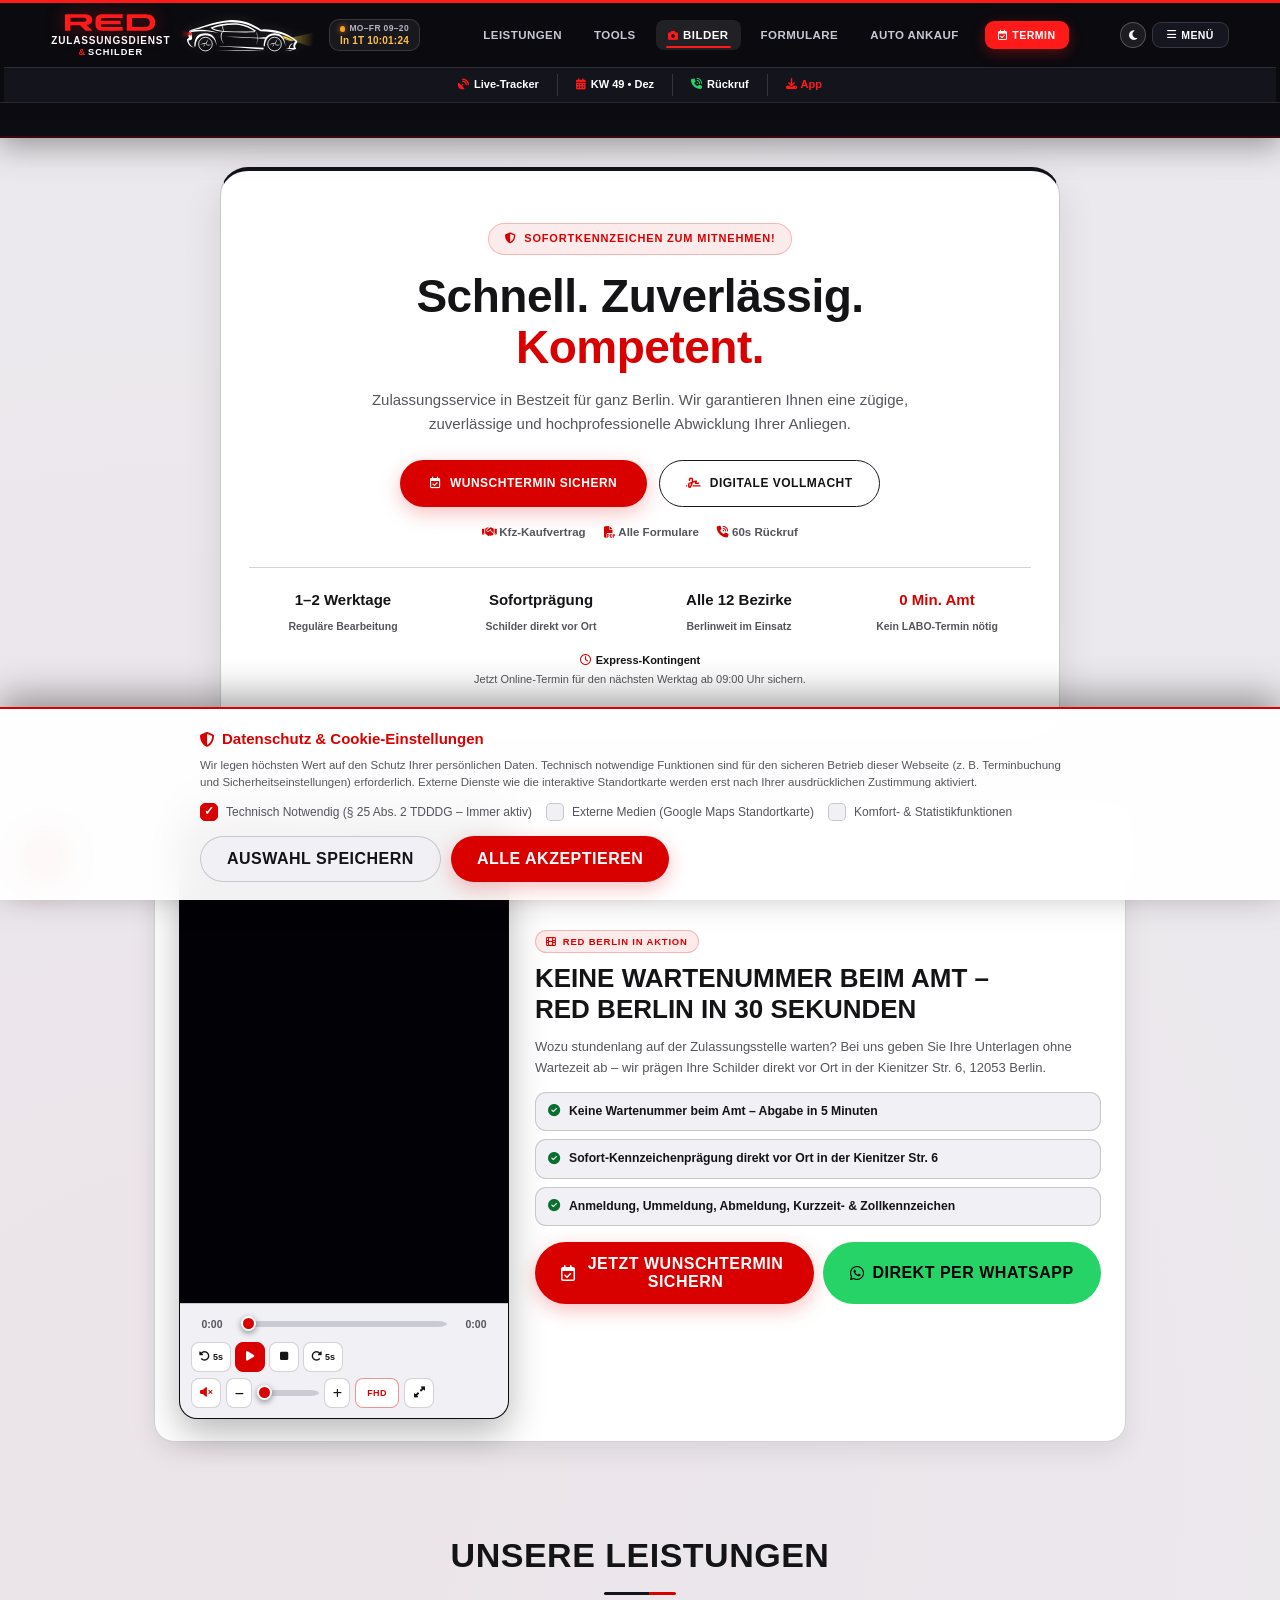
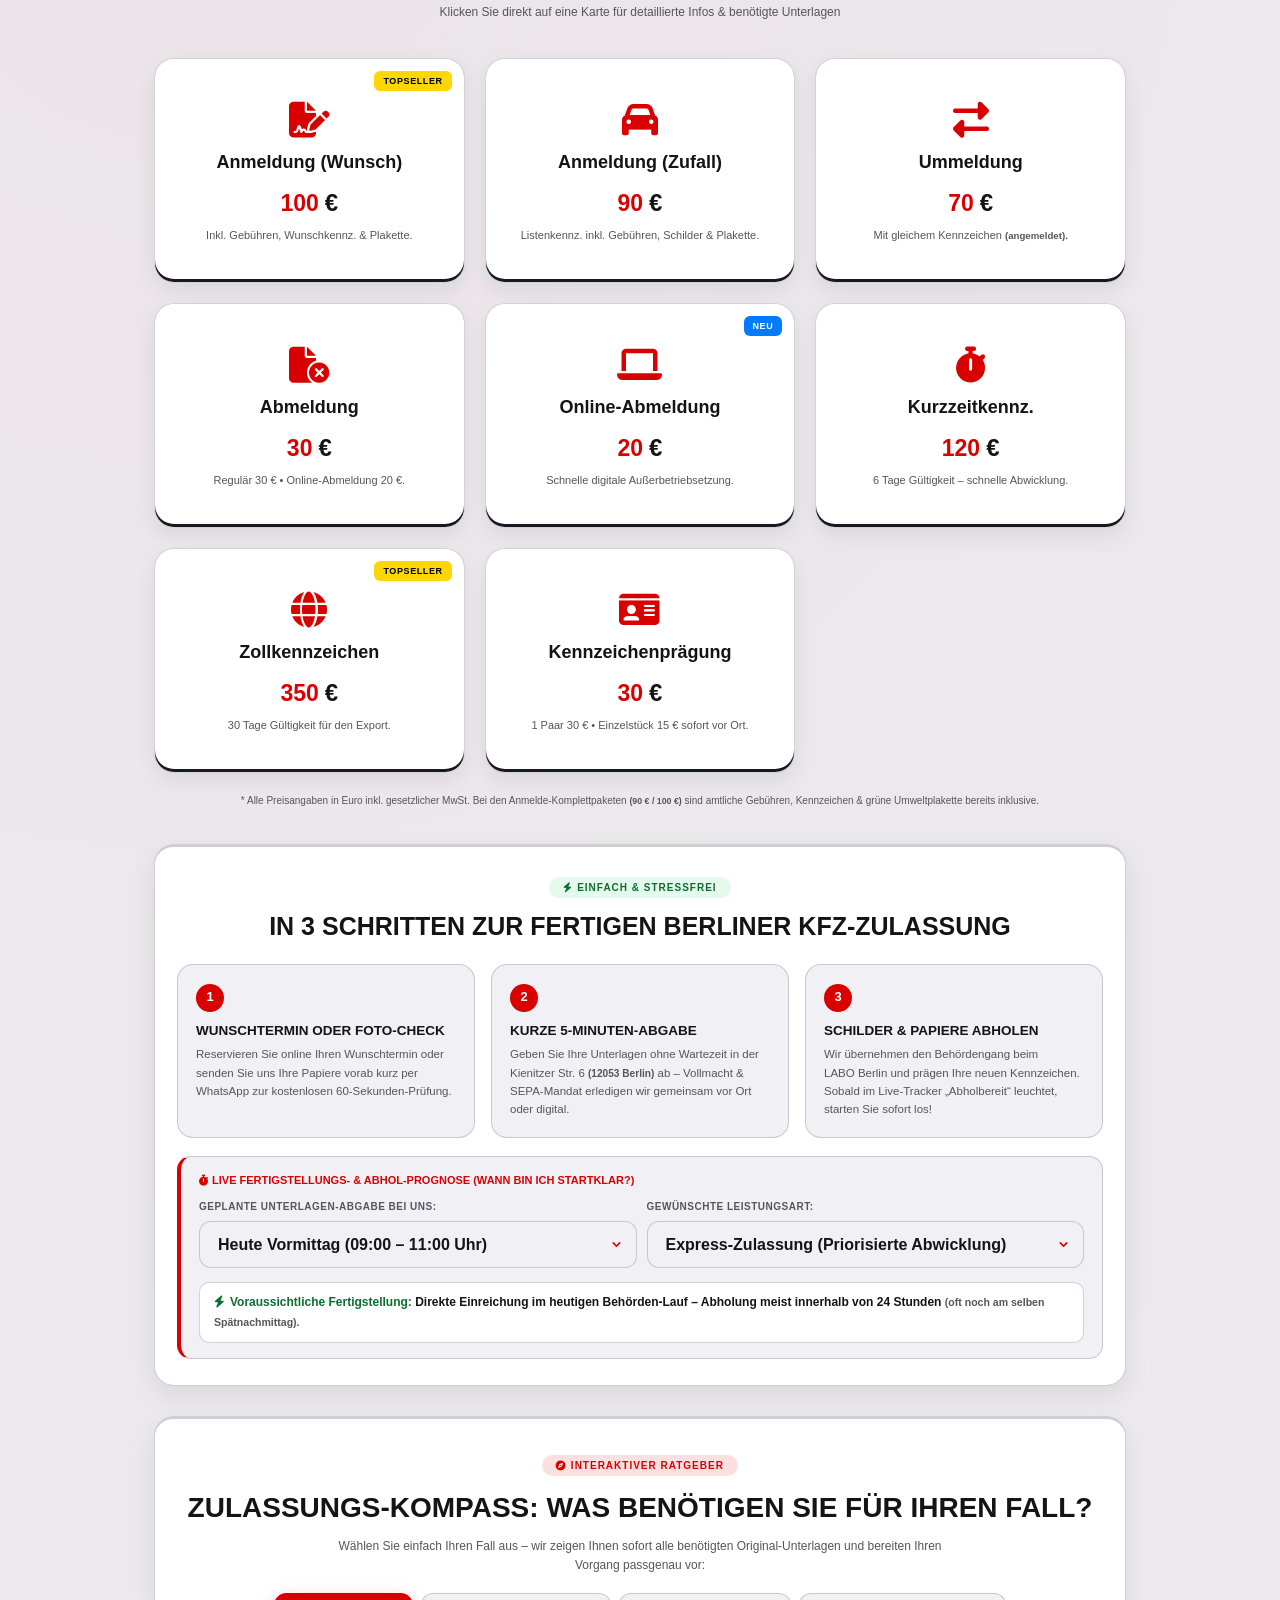
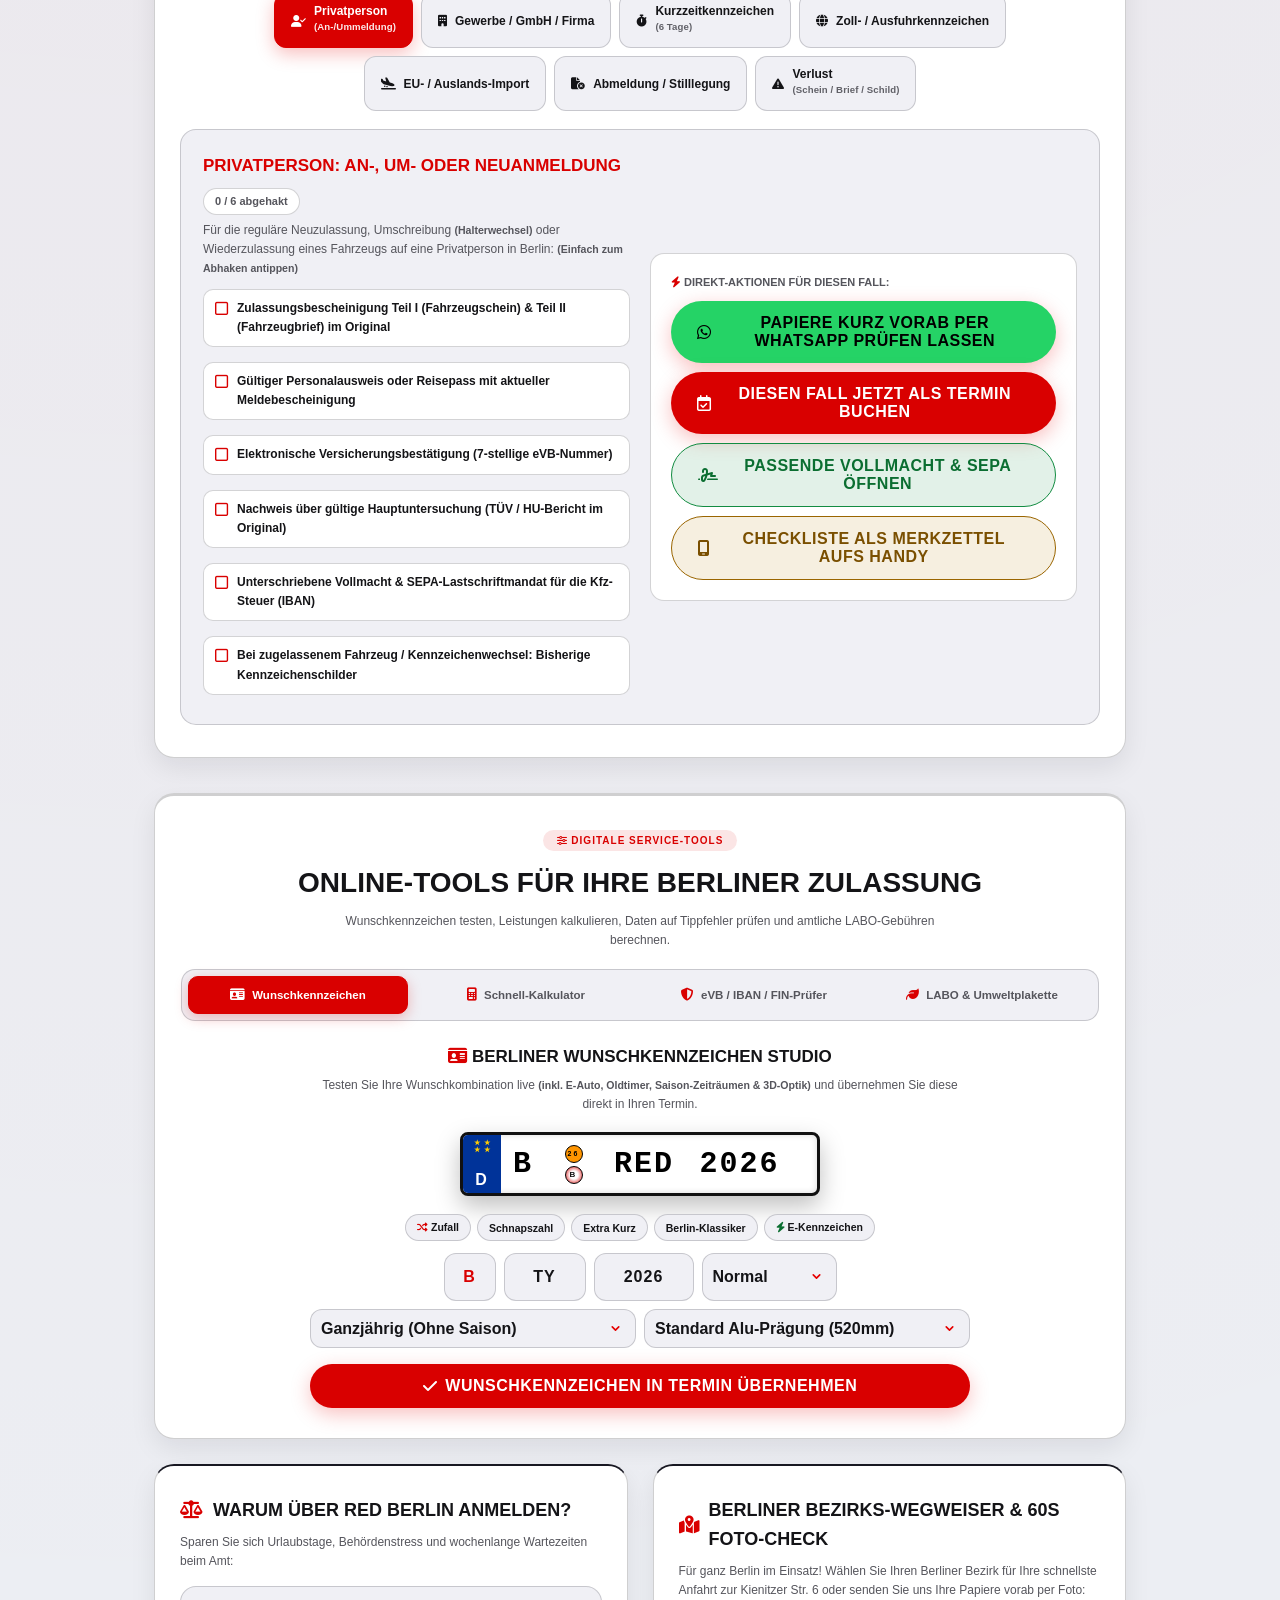
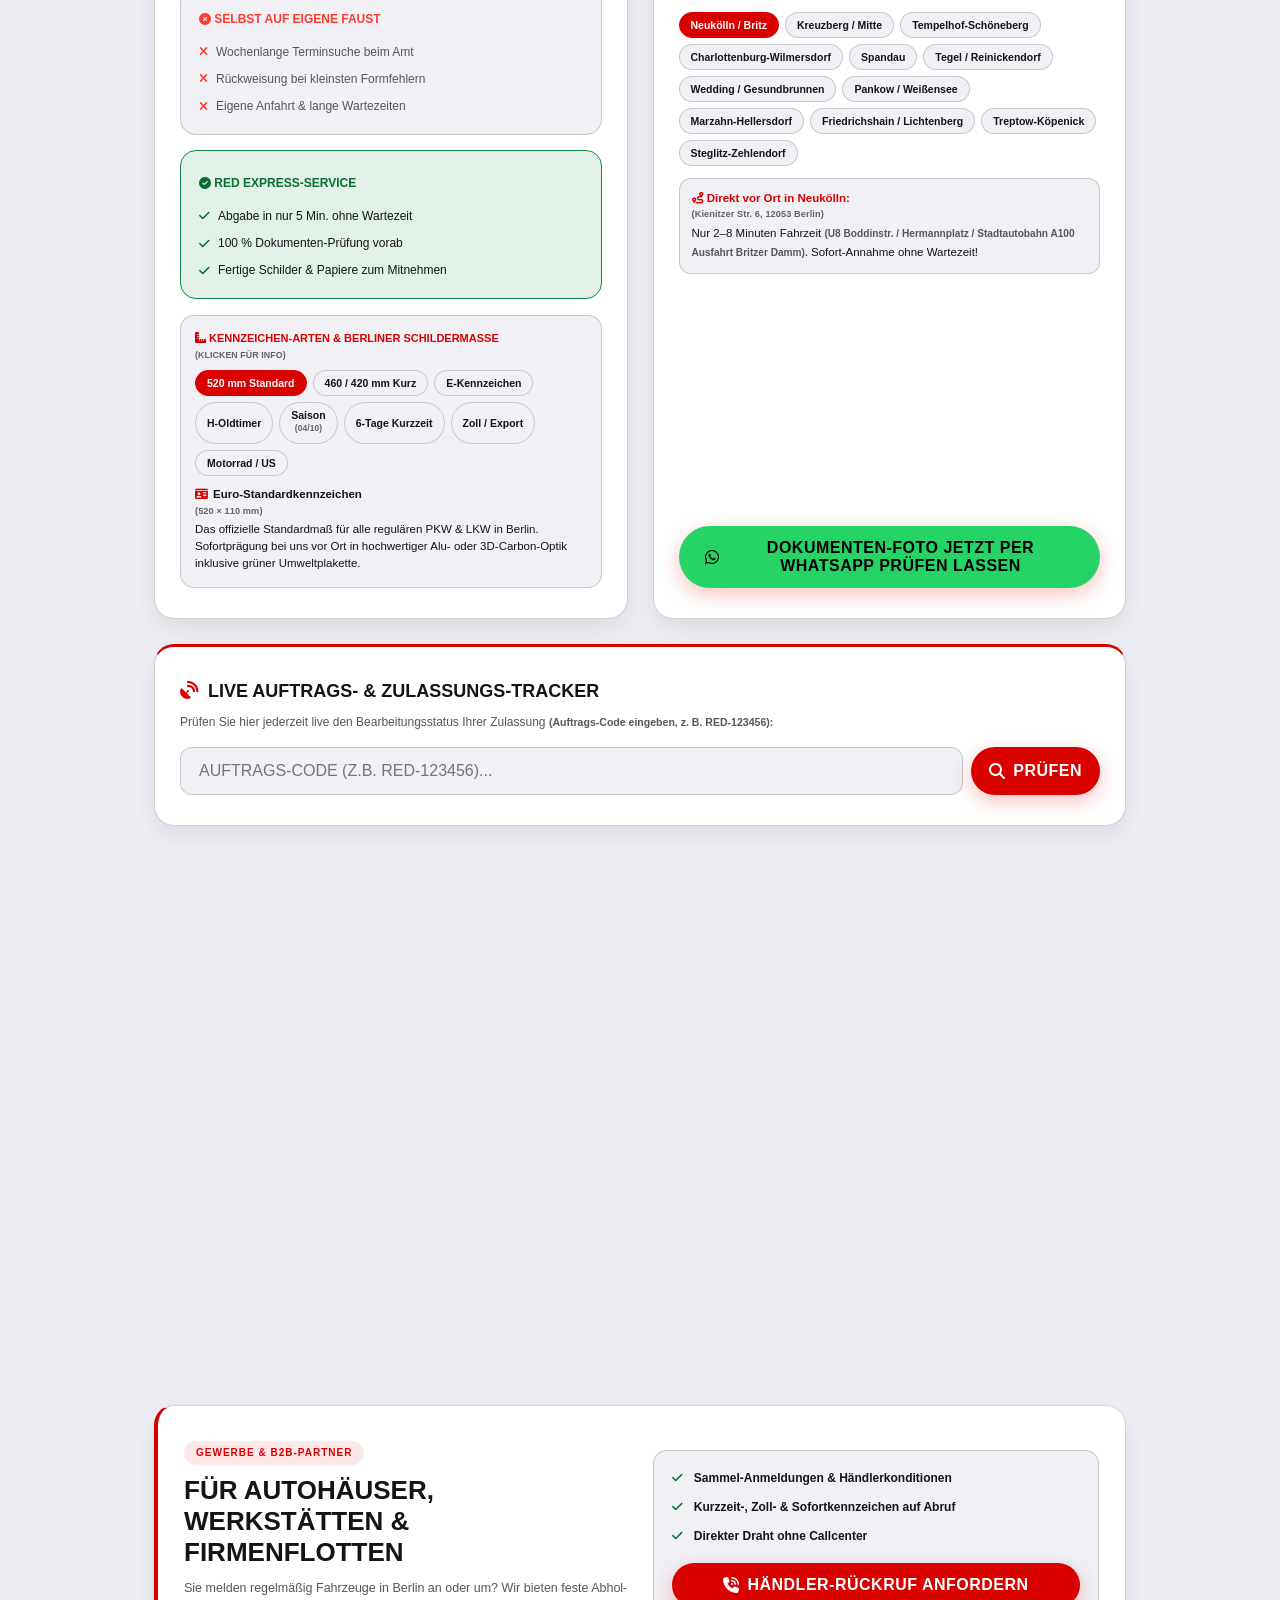
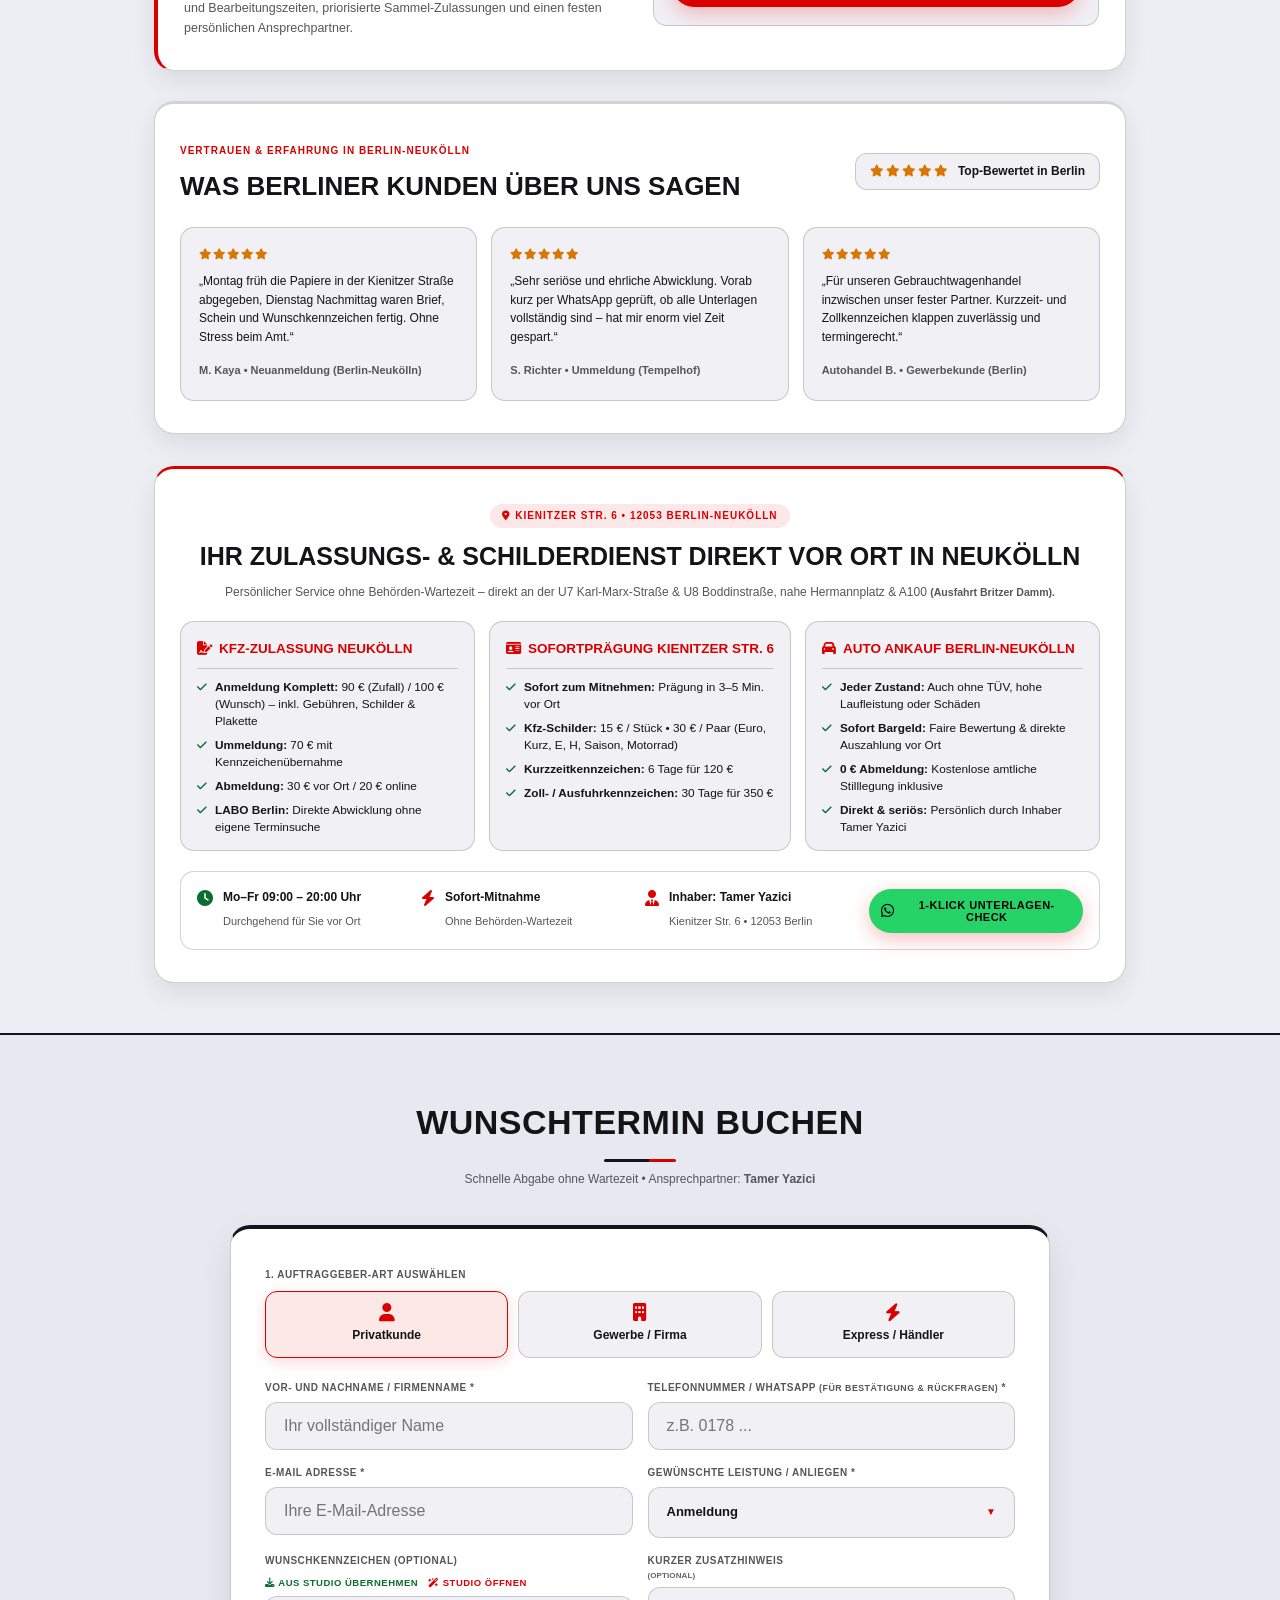
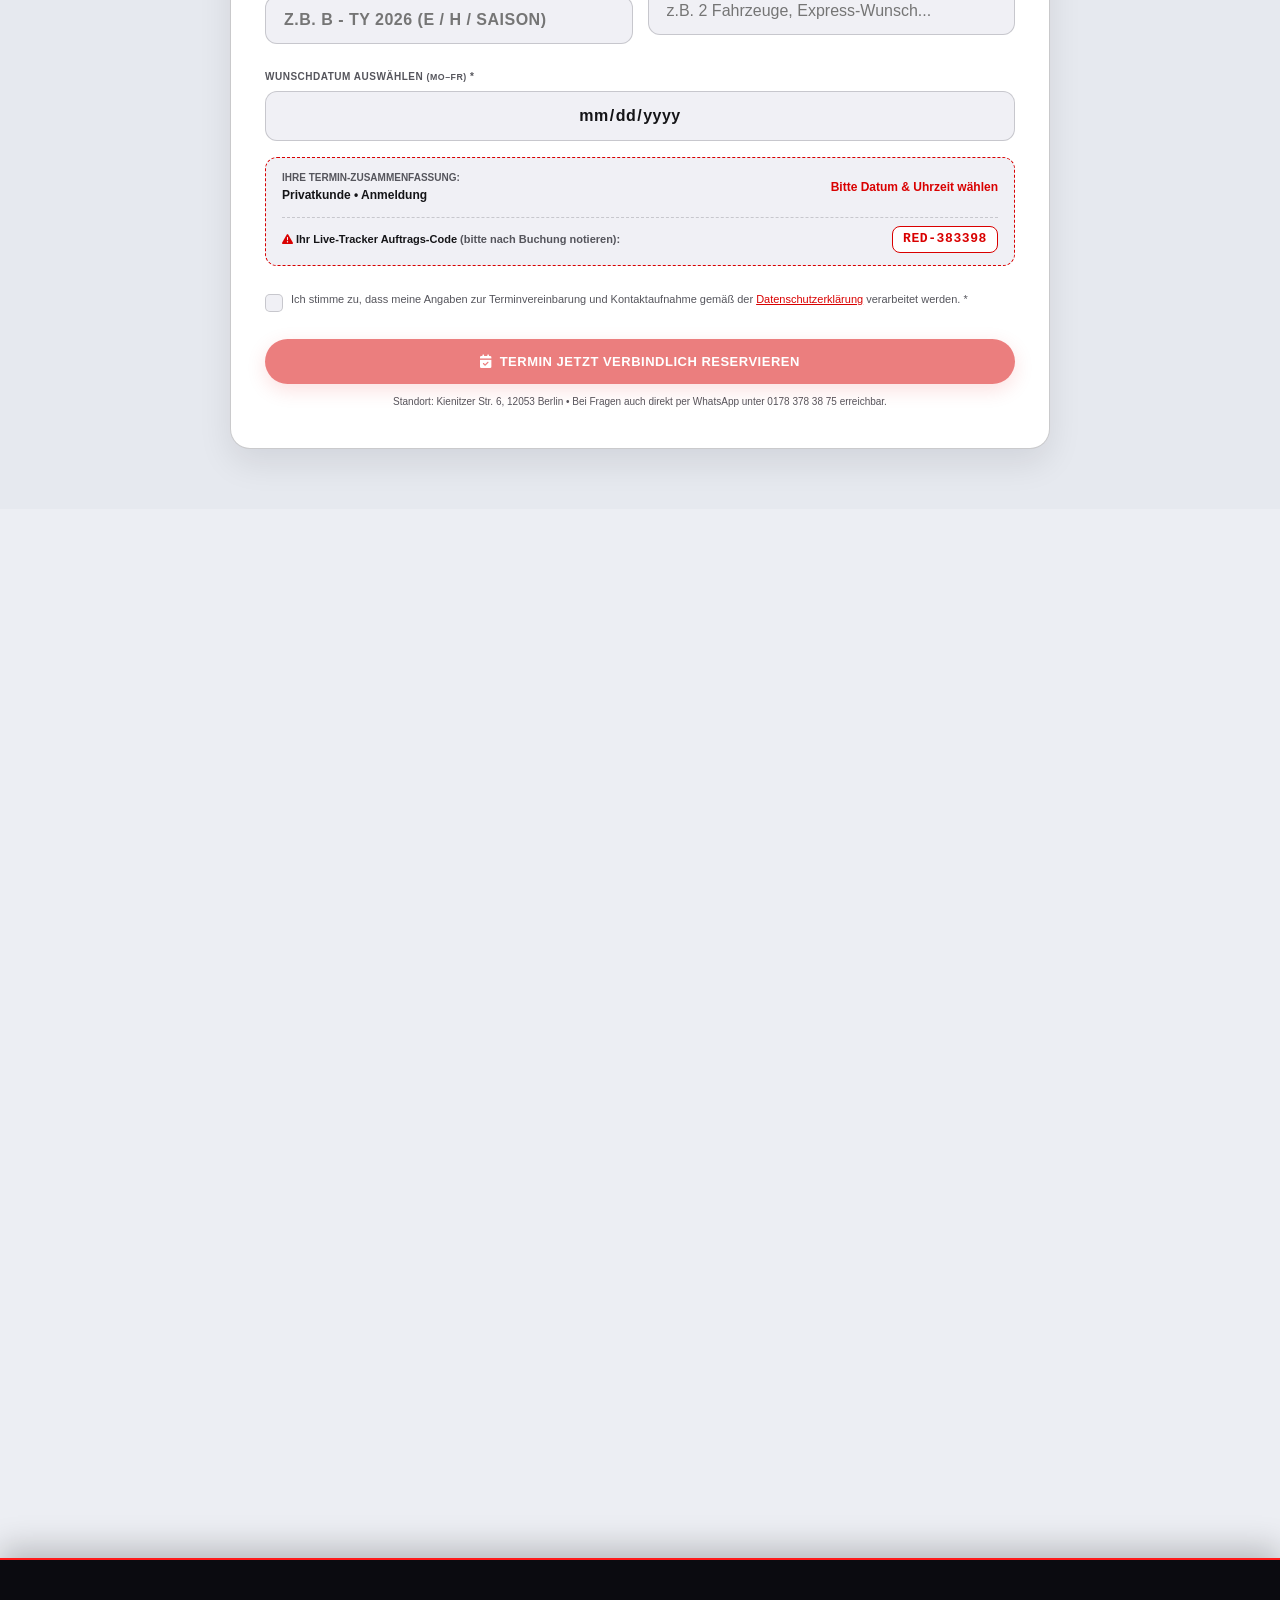
==== index.html @ 5a2d0ee8 "Add files via upload" ====
<!DOCTYPE html>
<html lang="de">
<head>
    <meta charset="UTF-8">
    <meta name="viewport" content="width=device-width, initial-scale=1.0, maximum-scale=5.0, viewport-fit=cover">
    <meta name="format-detection" content="telephone=no">
    <meta name="referrer" content="no-referrer">
    
    <!-- PROGRESSIVE WEB APP (PWA) FÜR IPHONE (iOS) & SAMSUNG / ANDROID -->
    <meta name="apple-mobile-web-app-capable" content="yes">
    <meta name="mobile-web-app-capable" content="yes">
    <meta name="apple-mobile-web-app-status-bar-style" content="black-translucent">
    <meta name="apple-mobile-web-app-title" content="RED Zulassung">
    <meta name="application-name" content="RED Zulassung">
    <meta name="theme-color" content="#0b0b10" id="metaThemeColor">
    <meta name="description" content="RED Zulassungsdienst Berlin – Kfz-Zulassung in Bestzeit, Sofortkennzeichen zum Mitnehmen, Kurzzeitkennzeichen, Zollkennzeichen & Auto Ankauf.">
    <meta name="robots" content="index, follow, max-image-preview:large">
    <meta name="author" content="RED Zulassungsdienst Berlin – Tamer Yazici">
    <meta property="og:type" content="website">
    <meta property="og:site_name" content="RED Zulassungsdienst Berlin">
    <meta property="og:locale" content="de_DE">
    <meta property="og:title" content="RED Zulassungsdienst Berlin | Schnell. Zuverlässig. Kompetent.">
    <meta property="og:description" content="Kfz-Zulassung in Berlin ohne Wartezeit beim Amt: Anmeldung, Ummeldung, Abmeldung, Sofortkennzeichen, Kurzzeit- & Zollkennzeichen in der Kienitzer Str. 6.">
    <meta property="og:url" content="https://www.red-zulassungsdienst.de/">
    <meta property="og:image" content="https://www.red-zulassungsdienst.de/share-card.jpg">
    <meta property="og:image:secure_url" content="https://www.red-zulassungsdienst.de/share-card.jpg">
    <meta property="og:image:type" content="image/jpeg">
    <meta property="og:image:width" content="1200">
    <meta property="og:image:height" content="630">
    <meta name="twitter:card" content="summary_large_image">
    <meta name="twitter:image" content="https://www.red-zulassungsdienst.de/share-card.jpg">
    <meta name="twitter:title" content="RED Zulassungsdienst Berlin | Schnell. Zuverlässig. Kompetent.">
    <meta name="twitter:description" content="Kfz-Zulassung in Berlin ohne Wartezeit beim Amt. Sofortkennzeichen zum Mitnehmen in der Kienitzer Str. 6.">
    <meta name="geo.region" content="DE-BE">
    <meta name="geo.placename" content="Berlin">
    <meta name="geo.position" content="52.4789;13.4285">
    <link rel="canonical" href="https://www.red-zulassungsdienst.de/">
    <script type="application/ld+json">
    {
      "@context": "https://schema.org",
      "@type": "LocalBusiness",
      "@id": "https://www.red-zulassungsdienst.de/#localbusiness",
      "name": "RED Zulassungsdienst Berlin",
      "url": "https://www.red-zulassungsdienst.de/",
      "image": "https://www.red-zulassungsdienst.de/share-card.jpg",
      "logo": "https://www.red-zulassungsdienst.de/icon-512.png",
      "founder": {
        "@type": "Person",
        "name": "Tamer Yazici"
      },
      "description": "Kfz-Zulassungsdienst in Berlin-Neukölln für Anmeldung, Ummeldung, Abmeldung, Kurzzeitkennzeichen, Zollkennzeichen, Sofortprägung und Auto Ankauf.",
      "telephone": "+49 178 3783875",
      "email": "Redzulassungsdienst@gmail.com",
      "priceRange": "€€",
      "paymentAccepted": "Cash",
      "currenciesAccepted": "EUR",
      "address": {
        "@type": "PostalAddress",
        "streetAddress": "Kienitzer Str. 6",
        "addressLocality": "Berlin",
        "postalCode": "12053",
        "addressCountry": "DE"
      },
      "geo": {
        "@type": "GeoCoordinates",
        "latitude": 52.4789,
        "longitude": 13.4285
      },
      "openingHoursSpecification": {
        "@type": "OpeningHoursSpecification",
        "dayOfWeek": ["Monday", "Tuesday", "Wednesday", "Thursday", "Friday"],
        "opens": "09:00",
        "closes": "20:00"
      },
      "areaServed": {
        "@type": "City",
        "name": "Berlin"
      },
      "hasOfferCatalog": {
        "@type": "OfferCatalog",
        "name": "Kfz-Zulassungsservice Berlin",
        "itemListElement": [
          { "@type": "Offer", "itemOffered": { "@type": "Service", "name": "Kfz-Anmeldung & Neuzulassung Berlin" } },
          { "@type": "Offer", "itemOffered": { "@type": "Service", "name": "Kfz-Ummeldung & Halterwechsel Berlin" } },
          { "@type": "Offer", "itemOffered": { "@type": "Service", "name": "Kfz-Abmeldung & Außerbetriebsetzung" } },
          { "@type": "Offer", "itemOffered": { "@type": "Service", "name": "6-Tage Kurzzeitkennzeichen" } },
          { "@type": "Offer", "itemOffered": { "@type": "Service", "name": "Zoll- & Ausfuhrkennzeichen" } },
          { "@type": "Offer", "itemOffered": { "@type": "Service", "name": "Sofortkennzeichen & Wunschkennzeichen-Prägung" } },
          { "@type": "Offer", "itemOffered": { "@type": "Service", "name": "Auto Ankauf Berlin" } }
        ]
      },
      "hasMap": "https://www.google.com/maps/search/?api=1&query=Kienitzer+Str.+6,+12053+Berlin",
      "sameAs": [
        "https://instagram.com/red_zulassungsdienst"
      ]
    }
    </script>
    <script type="application/ld+json">
    {
      "@context": "https://schema.org",
      "@type": "FAQPage",
      "mainEntity": [
        { "@type": "Question", "name": "Wie schnell bekomme ich meine Zulassung in Berlin?", "acceptedAnswer": { "@type": "Answer", "text": "In der Regel dauert die reguläre Anmeldung beim LABO Berlin 1–2 Werktage. Mit unserem Express-Service sowie bei Kurzzeit- und Sofortkennzeichen oft noch am selben Tag." } },
        { "@type": "Question", "name": "Prägt RED Zulassungsdienst die Kennzeichenschilder direkt vor Ort?", "acceptedAnswer": { "@type": "Answer", "text": "Ja, in unserem Büro in der Kienitzer Str. 6 (12053 Berlin) prägen wir Euro-, E-, Saison-, Kurzzeit- oder Zollkennzeichen sofort zum Mitnehmen." } },
        { "@type": "Question", "name": "Muss ich die Formulare vorher zu Hause ausdrucken?", "acceptedAnswer": { "@type": "Answer", "text": "Nein. Sie können unsere digitale Vollmacht direkt online ausfüllen oder alle Vordrucke bei der Abgabe in unserem Büro unterschreiben." } },
        { "@type": "Question", "name": "Brauche ich selbst einen Termin bei der Zulassungsstelle (LABO)?", "acceptedAnswer": { "@type": "Answer", "text": "Nein. Als eingetragener Berliner Zulassungsdienst verfügen wir über direkte Behördenkontingente und erledigen den Behördengang komplett für Sie." } },
        { "@type": "Question", "name": "Kann auch eine andere Person meine Papiere abgeben?", "acceptedAnswer": { "@type": "Answer", "text": "Ja, jederzeit. Wichtig ist, dass Vollmacht und SEPA-Lastschriftmandat vom zukünftigen Fahrzeughalter unterschrieben sind und der Original-Ausweis vorliegt." } },
        { "@type": "Question", "name": "Was passiert, wenn mein TÜV abgelaufen ist oder Papiere fehlen?", "acceptedAnswer": { "@type": "Answer", "text": "Für Fahrten zum TÜV erstellen wir ein Kurzzeitkennzeichen. Bei verlorenen Papieren helfen wir sofort mit der amtlichen Verlusterklärung und Ersatzbeantragung." } }
      ]
    }
    </script>
    
    <link rel="icon" type="image/svg+xml" href="data:image/svg+xml,%3Csvg xmlns='http://www.w3.org/2000/svg' viewBox='0 0 512 512'%3E%3Crect width='512' height='512' rx='110' fill='%230e0e12'/%3E%3Crect x='16' y='16' width='480' height='480' rx='96' fill='none' stroke='%23e60000' stroke-width='12'/%3E%3Ctext x='256' y='230' font-family='Arial,sans-serif' font-size='135' font-weight='900' fill='%23e60000' text-anchor='middle'%3ERED%3C/text%3E%3Ctext x='256' y='325' font-family='Arial,sans-serif' font-size='54' font-weight='800' fill='%23ffffff' text-anchor='middle' letter-spacing='4'%3EBERLIN%3C/text%3E%3Cpath d='M395 390 C375 375 330 355 295 345 C255 332 210 325 160 325 C115 325 90 332 75 340 C55 352 40 368 25 388 C18 396 14 405 18 412 C22 417 30 422 42 425 L385 425 C398 422 404 410 395 390 Z' fill='%23e60000' transform='translate(48, 10)'/%3E%3C/svg%3E">
    <link rel="icon" type="image/png" sizes="192x192" href="./icon-192.png">
    <link rel="apple-touch-icon" sizes="180x180" href="./icon-180.png">
    <link rel="manifest" href="./manifest.json" id="pwaManifestLink">
    
    <title>RED Zulassungsdienst Berlin | Schnell. Zuverlässig. Kompetent.</title>
    
    <link rel="preconnect" href="https://cdnjs.cloudflare.com" crossorigin>
    <link rel="preconnect" href="https://cdn.jsdelivr.net" crossorigin>
    <link rel="preconnect" href="https://www.gstatic.com" crossorigin>
    <link rel="preconnect" href="https://firestore.googleapis.com" crossorigin>
    <link rel="stylesheet" href="https://cdnjs.cloudflare.com/ajax/libs/font-awesome/6.4.0/css/all.min.css" referrerpolicy="no-referrer">
    <link rel="stylesheet" href="https://cdn.jsdelivr.net/npm/flatpickr/dist/flatpickr.min.css" media="print" onload="this.media='all'" referrerpolicy="no-referrer">
    <noscript><link rel="stylesheet" href="https://cdn.jsdelivr.net/npm/flatpickr/dist/flatpickr.min.css" referrerpolicy="no-referrer"></noscript>
    
   <link rel="stylesheet" href="./styles.css?v=24">
</head>

<body data-theme="light">

    <div id="toast-container"></div>

    <!-- THEME-ADAPTIVES MOBILE AUSWAHL-SHEET (FÜR ALLE THEMES: HELL, DUNKEL & FARBTHEMES) -->
    <div class="mobile-select-overlay" id="mobileSelectOverlay" onclick="if(event.target===this) window.closeMobileSelectSheet()">
        <div class="mobile-select-sheet" role="dialog" aria-modal="true">
            <div class="mobile-select-header">
                <div class="mobile-select-title" id="mobileSelectTitle">Auswahl treffen</div>
                <button type="button" class="mobile-select-close" onclick="window.closeMobileSelectSheet()" aria-label="Schließen"><i class="fa-solid fa-xmark"></i></button>
            </div>
            <div class="mobile-select-list" id="mobileSelectList"></div>
        </div>
    </div>
    
    <!-- MOBILER BLUR-HINTERGRUND BEI GEÖFFNETER SCHNELL-SERVICE-LEISTE -->
    <div class="fab-backdrop" id="fabBackdrop" onclick="window.closeMobileQuickBar()"></div>

    <!-- SCHNELL-SERVICE-LEISTE: AM PC NEBENEINANDER, AM HANDY KOMPAKT AUFKLAPPBAR -->
    <div class="floating-quick-bar" id="floatingQuickBar">
        <button type="button" class="fab-main-toggle" id="fabMainToggle" onclick="window.toggleMobileQuickBar(event)" aria-label="Schnellzugriff öffnen" aria-expanded="false">
            <i class="fa-solid fa-headset fab-icon-open"></i>
            <i class="fa-solid fa-xmark fab-icon-close"></i>
        </button>
        <div class="fab-items-list" id="fabItemsList">
            <a href="https://wa.me/491783783875" id="fab-wa-link" target="_blank" rel="noopener noreferrer" class="fab-btn fab-wa" title="Direkt per WhatsApp schreiben" onclick="window.closeMobileQuickBar()"><i class="fa-brands fa-whatsapp"></i><span class="fab-label">WhatsApp</span></a>
            <button type="button" class="fab-btn fab-book" onclick="window.closeMobileQuickBar(); window.switchView('view-home'); document.getElementById('termin').scrollIntoView({behavior:'smooth'});" title="Schnell-Termin buchen"><i class="fa-solid fa-calendar-check"></i><span class="fab-label">Termin buchen</span></button>
            <button type="button" class="fab-btn fab-cb" onclick="window.closeMobileQuickBar(); window.openCallbackModal();" title="Kostenlosen 60s-Rückruf anfordern"><i class="fa-solid fa-phone-volume"></i><span class="fab-label">60s Rückruf</span></button>
            <button type="button" class="fab-btn fab-share" onclick="window.closeMobileQuickBar(); window.openViralShareModal();" title="Weiterempfehlen & QR-Visitenkarte"><i class="fa-solid fa-qrcode"></i><span class="fab-label">QR & Teilen</span></button>
            <button type="button" class="fab-btn fab-app" id="fabAppInstallBtn" onclick="window.closeMobileQuickBar(); window.triggerAppInstall();" title="Als Smartphone-App installieren"><i class="fa-solid fa-mobile-screen-button"></i><span class="fab-label">Als App</span></button>
        </div>
    </div>

    <!-- FREIER VOLLBILD-PINNWAND-CONTAINER (DAMIT SICH KENNZEICHEN PER MAUS & FINGER ÜBERALLHIN ZIEHEN LASSEN) -->
    <div id="pinned-container" class="admin-only-block"></div>

    <!-- PROFESSIONELLE SHOWROOM-EINGANGSANIMATION (HANDY GARANTIERT EXAKT 2-ZEILIG) -->
    <div id="intro-preloader" onclick="window.dismissIntroPreloader()" title="Klicken zum Überspringen">
        <div class="intro-plate" id="introPlate">
            <div class="intro-euro-strip">
                <span class="intro-euro-stars">★ ★<br>★ ★</span>
                <span class="intro-euro-d">D</span>
            </div>
            <span>B</span>
            <span class="intro-seal-dot"></span>
            <span>RED</span>
            <span id="introYearBadge" class="year-flip-badge">2026</span>
        </div>
        <div class="intro-track">
            <div class="intro-track-fill"></div>
<svg class="intro-car" id="introCar" viewBox="-20 0 510 132" fill="none" xmlns="http://www.w3.org/2000/svg" style="width:102px; top:-25px; color:#ffffff; filter:drop-shadow(0 0 8px rgba(255,255,255,0.22));">
                <defs>
                    <linearGradient id="introFrontBeam" x1="376" y1="78" x2="490" y2="88" gradientUnits="userSpaceOnUse">
                        <stop offset="0%" stop-color="#ffe14d" stop-opacity="0.88"/>
                        <stop offset="45%" stop-color="#ffd026" stop-opacity="0.34"/>
                        <stop offset="100%" stop-color="#ffd026" stop-opacity="0"/>
                    </linearGradient>
                    <linearGradient id="introRearTrail" x1="42" y1="63" x2="-20" y2="63" gradientUnits="userSpaceOnUse">
                        <stop offset="0%" stop-color="#ff1a1a" stop-opacity="0.92"/>
                        <stop offset="45%" stop-color="#ff1a1a" stop-opacity="0.32"/>
                        <stop offset="100%" stop-color="#ff1a1a" stop-opacity="0"/>
                    </linearGradient>
                </defs>
                <!-- Rotes Rücklicht-Leuchtband (zieht während der Fahrt nach) -->
                <path d="M40 57 L-20 48 L-20 79 L41 68 Z" fill="url(#introRearTrail)"/>
                <!-- Gelber Scheinwerfer-Lichtkegel (leuchtet nach vorne aus) -->
                <path d="M374 75 L490 50 L490 116 L382 86 Z" fill="url(#introFrontBeam)"/>
                <!-- GT-Coupé Karosserie -->
                <path d="M40 50 C76 41, 118 21, 168 17 C210 14, 244 26, 276 49 L284 47 C324 48, 362 58, 393 84 C396 87, 396 90, 392 94 C388 99, 386 105, 391 110 C392 112, 390 114, 385 114 C376 114, 366 112, 356 110 C366 109, 376 109, 384 108 C380 103, 382 95, 389 87 C359 64, 321 55, 274 54 C242 32, 208 22, 168 24 C122 27, 82 45, 44 52 Z" fill="currentColor"/>
                <path d="M108 42 C136 29, 174 25, 206 29 C226 32, 244 41, 260 53 L254 54 C238 43, 222 36, 203 33 C174 30, 140 34, 116 44 C128 50, 144 53, 162 54 C194 55, 226 55, 256 54 L254 57 C222 58, 188 57, 156 56 C135 55, 118 51, 108 42 Z" fill="currentColor"/>
                <path d="M40 52 C68 47, 102 47, 136 60 C104 52, 70 53, 44 57 Z" fill="currentColor"/>
                <path d="M40 52 C46 58, 48 67, 48 77 C48 82, 42 84, 36 84 C37 94, 45 103, 55 108 C42 106, 32 95, 31 82 C31 79, 34 77, 38 76 C36 73, 35 68, 38 63 C40 60, 40 56, 38 52 Z" fill="currentColor"/>
                <path d="M138 103 C186 104, 238 105, 284 108 L284 114 C238 110, 186 106, 138 104 Z" fill="currentColor"/>
                <path d="M55 104 C55 68, 72 60, 92 60 C114 60, 128 74, 129 102 C125 79, 112 67, 92 67 C73 67, 61 78, 59 104 Z" fill="currentColor"/>
                <path d="M284 103 C284 72, 300 60, 320 60 C342 60, 355 74, 356 105 C352 79, 340 67, 320 67 C301 67, 290 79, 288 103 Z" fill="currentColor"/>
                <circle cx="92" cy="96" r="22.5" stroke="currentColor" stroke-width="2.7" fill="none"/>
                <path d="M92 96 C95 89, 98 83, 102 78 C99 84, 97 90, 95 96 Z M92 96 C85 95, 79 96, 73 99 C79 94, 85 93, 92 93 Z M94 97 C100 98, 105 99, 111 98 C105 101, 99 101, 94 99 Z" fill="currentColor"/>
                <circle cx="320" cy="96" r="22.5" stroke="currentColor" stroke-width="2.7" fill="none"/>
                <path d="M320 96 C323 89, 326 83, 330 78 C327 84, 325 90, 323 96 Z M320 96 C313 95, 307 96, 301 99 C307 94, 313 93, 320 93 Z M322 97 C328 98, 333 99, 339 98 C333 101, 327 101, 322 99 Z" fill="currentColor"/>
                <!-- Leuchtendes rotes Rücklicht -->
                <path d="M39 57 C44 58, 47 62, 46 68 C42 68, 38 66, 36 62 C36 59, 37 57, 39 57 Z" fill="#ff1e1e"/>
                <!-- Leuchtender gelber Scheinwerfer -->
                <path d="M346 69 C361 72, 373 78, 383 85 C370 84, 356 78, 346 72 Z" fill="#ffe14d"/>
                <path d="M366 111 C368 99, 374 92, 384 92 C376 95, 371 101, 370 109 L384 111 Z" fill="currentColor"/>
            </svg>
        </div>
        <div class="intro-text" id="introText">
            <span style="display:block; white-space:nowrap;">Herzlich Willkommen zu Ihrem</span>
            <span style="display:block; white-space:nowrap; color:#ff1a1a;">Zulassungsdienst RED Berlin</span>
        </div>
        <div class="intro-subline">Schnell • Zuverlässig • Kompetent</div>
    </div>
    <script>
        window.showCookieBannerIfNeeded = function(delayMs) {
            var hasConsent = false;
            try { hasConsent = !!(localStorage.getItem('cookie_consent') || sessionStorage.getItem('cookie_consent')); } catch (e) {}
            if (hasConsent) return;
            var intro = document.getElementById('intro-preloader');
            if (intro && !intro.classList.contains('intro-preloader-done')) return;
            clearTimeout(window._cookieShowTimer);
            window._cookieShowTimer = setTimeout(function() {
                var ov = document.getElementById('cookieConsentOverlay');
                if (ov) ov.classList.add('show');
            }, typeof delayMs === 'number' ? delayMs : 280);
        };

        window.dismissIntroPreloader = function() {
            var el = document.getElementById('intro-preloader');
            if (el) { el.classList.add('intro-preloader-done'); el.style.display = 'none'; }
            try { sessionStorage.setItem('red_intro_seen', '1'); } catch (e) {}
            window.showCookieBannerIfNeeded(280);
        };

        try {
            if (sessionStorage.getItem('red_intro_seen')) {
                window.dismissIntroPreloader();
            } else {
                setTimeout(window.dismissIntroPreloader, 2750);
            }
        } catch (e) { setTimeout(window.dismissIntroPreloader, 2750); }
    </script>

    <!-- DSGVO & TDDDG COOKIE CONSENT -->
    <div id="cookieConsentOverlay" class="cookie-overlay">
        <div class="cookie-box">
            <h3><i class="fa-solid fa-shield-halved"></i> Datenschutz & Cookie-Einstellungen</h3>
            <p>Wir legen höchsten Wert auf den Schutz Ihrer persönlichen Daten. Technisch notwendige Funktionen sind für den sicheren Betrieb dieser Webseite (z. B. Terminbuchung und Sicherheitseinstellungen) erforderlich. Externe Dienste wie die interaktive Standortkarte werden erst nach Ihrer ausdrücklichen Zustimmung aktiviert.</p>
            <div class="cookie-options">
                <label class="noble-checkbox-label">
                    <input type="checkbox" class="cookie-checkbox" checked disabled>
                    <span class="noble-checkbox-box"></span> Technisch Notwendig (§ 25 Abs. 2 TDDDG – Immer aktiv)
                </label>
                <label class="noble-checkbox-label">
                    <input type="checkbox" class="cookie-checkbox" id="cookieExternalMedia">
                    <span class="noble-checkbox-box"></span> Externe Medien (Google Maps Standortkarte)
                </label>
                <label class="noble-checkbox-label">
                    <input type="checkbox" class="cookie-checkbox" id="cookieAnalytics">
                    <span class="noble-checkbox-box"></span> Komfort- & Statistikfunktionen
                </label>
            </div>
            <div class="cookie-buttons">
                <button class="btn-primary btn-outline" onclick="window.acceptSelectedCookies()">Auswahl speichern</button>
                <button class="btn-primary" onclick="window.acceptAllCookies()">Alle akzeptieren</button>
            </div>
        </div>
    </div>

    <div class="plate-bg" id="plate-container"></div>

    <div id="header-wrapper">
        <nav>
            <div class="logo-container" id="logoHubTrigger" onclick="window.triggerLogoBubble(event)">
                <div class="speech-bubble" id="logoSpeechBubble">Schnell Termin vereinbaren</div>
                
                <div class="logo-text">
                    <span class="red-part" id="txt-header-title-red" aria-label="RED">
                        <svg class="logo-red-svg" viewBox="0 0 134 28" fill="none" xmlns="http://www.w3.org/2000/svg" role="img" aria-label="RED">
                            <path fill-rule="evenodd" clip-rule="evenodd" d="M2 2 H29 C36.2 2 40 5.1 40 10.2 C40 14.4 37.2 17.1 32 17.8 L40.5 26 H30.4 L22.2 18 H8 V26 H0 V4 C0 2.8 0.8 2 2 2 Z M8 7 V13 H27.2 C30.1 13 31.8 11.8 31.8 10 C31.8 8.2 30.1 7 27.2 7 Z" fill="var(--primary-red)"/>
                            <path d="M55 2 H85 V7.2 H56.2 C53.2 7.2 52.8 8.6 52.8 10.2 V11.5 H82 V16.5 H52.8 V17.8 C52.8 19.4 53.2 20.8 56.2 20.8 H85 V26 H55 C48.2 26 45 22.4 45 17.2 V10.8 C45 5.6 48.2 2 55 2 Z" fill="var(--primary-red)"/>
                            <path fill-rule="evenodd" clip-rule="evenodd" d="M93 2 H119 C128 2 133 6.8 133 14 C133 21.2 128 26 119 26 H91 V4 C91 2.8 91.8 2 93 2 Z M98.8 7.2 V20.8 H118.2 C122.6 20.8 125 18.2 125 14 C125 9.8 122.6 7.2 118.2 7.2 Z" fill="var(--primary-red)"/>
                        </svg>
                    </span>
                    <span class="white-part" id="txt-header-title-sub">
                        <span>ZULASSUNGSDIENST</span>
                        <span class="logo-sub-line2"><span class="logo-amp">&amp;</span>SCHILDER</span>
                    </span>
                </div>
<span id="headerCarDisplayWrapper" class="car-anim-idle" style="color: var(--text-light);">
                    <svg class="logo-car-svg" viewBox="8 0 444 132" fill="none" xmlns="http://www.w3.org/2000/svg" aria-hidden="true">
                        <defs>
                            <linearGradient id="hdrFrontBeam" x1="376" y1="78" x2="450" y2="86" gradientUnits="userSpaceOnUse">
                                <stop offset="0%" stop-color="var(--car-front-light)" stop-opacity="0.52"/>
                                <stop offset="100%" stop-color="var(--car-front-light)" stop-opacity="0"/>
                            </linearGradient>
                            <linearGradient id="hdrRearGlow" x1="42" y1="63" x2="10" y2="63" gradientUnits="userSpaceOnUse">
                                <stop offset="0%" stop-color="var(--car-rear-light)" stop-opacity="0.52"/>
                                <stop offset="100%" stop-color="var(--car-rear-light)" stop-opacity="0"/>
                            </linearGradient>
                        </defs>
                        <!-- Rotes Rücklicht-Leuchten & gelber Front-Lichtkegel -->
                        <path class="logo-car-taillight-glow" d="M40 57 L10 51 L10 75 L41 68 Z" fill="url(#hdrRearGlow)"/>
                        <path class="logo-car-headlight-beam" d="M374 75 L450 58 L450 108 L382 86 Z" fill="url(#hdrFrontBeam)"/>
                        <!-- Dachbogen, lange GT-Motorhaube & Frontnase -->
                        <path d="M40 50 C76 41, 118 21, 168 17 C210 14, 244 26, 276 49 L284 47 C324 48, 362 58, 393 84 C396 87, 396 90, 392 94 C388 99, 386 105, 391 110 C392 112, 390 114, 385 114 C376 114, 366 112, 356 110 C366 109, 376 109, 384 108 C380 103, 382 95, 389 87 C359 64, 321 55, 274 54 C242 32, 208 22, 168 24 C122 27, 82 45, 44 52 Z" fill="currentColor"/>
                        <!-- Coupé-Seitenfenster & B-Säule -->
                        <path d="M108 42 C136 29, 174 25, 206 29 C226 32, 244 41, 260 53 L254 54 C238 43, 222 36, 203 33 C174 30, 140 34, 116 44 C128 50, 144 53, 162 54 C194 55, 226 55, 256 54 L254 57 C222 58, 188 57, 156 56 C135 55, 118 51, 108 42 Z" fill="currentColor"/>
                        <path d="M148 33 L154 55 L151 55 L145 34 Z" fill="currentColor" opacity="0.75"/>
                        <!-- Heckspoiler, Heck-Schulter & Heckschürze -->
                        <path d="M40 52 C68 47, 102 47, 136 60 C104 52, 70 53, 44 57 Z" fill="currentColor"/>
                        <path d="M40 52 C46 58, 48 67, 48 77 C48 82, 42 84, 36 84 C37 94, 45 103, 55 108 C42 106, 32 95, 31 82 C31 79, 34 77, 38 76 C36 73, 35 68, 38 63 C40 60, 40 56, 38 52 Z" fill="currentColor"/>
                        <!-- Rotes Rücklicht (LED-Signatur hinten) -->
                        <path class="logo-car-taillight" d="M39 57 C44 58, 47 62, 46 68 C42 68, 38 66, 36 62 C36 59, 37 57, 39 57 Z"/>
                        <!-- Türkontur, mittlere Charakterlinie & Side Vent -->
                        <path d="M146 56 C139 67, 141 82, 154 97 C144 82, 143 68, 149 56 Z" fill="currentColor" opacity="0.85"/>
                        <path d="M158 72 C202 74, 248 77, 286 78 C293 78, 297 76, 292 74 C284 73, 276 74, 268 75 C234 74, 196 72, 158 72 Z" fill="currentColor"/>
                        <path d="M262 58 C266 72, 265 88, 260 100 C263 87, 264 72, 260 58 Z" fill="currentColor" opacity="0.7"/>
                        <!-- Schweller-Keil & Bodenlinie -->
                        <path d="M138 103 C186 104, 238 105, 284 108 L284 114 C238 110, 186 106, 138 104 Z" fill="currentColor"/>
                        <path d="M126 117 C178 114, 232 115, 284 119 C232 118, 178 118, 126 117 Z" fill="currentColor" opacity="0.85"/>
                        <!-- Hinterer & Vorderer Radkasten -->
                        <path d="M55 104 C55 68, 72 60, 92 60 C114 60, 128 74, 129 102 C125 79, 112 67, 92 67 C73 67, 61 78, 59 104 Z" fill="currentColor"/>
                        <path d="M284 103 C284 72, 300 60, 320 60 C342 60, 355 74, 356 105 C352 79, 340 67, 320 67 C301 67, 290 79, 288 103 Z" fill="currentColor"/>
                        <!-- Hinterrad & Sport-Speichen -->
                        <circle cx="92" cy="96" r="22.5" stroke="currentColor" stroke-width="2.7" fill="none"/>
                        <path d="M92 96 C95 89, 98 83, 102 78 C99 84, 97 90, 95 96 Z M92 96 C85 95, 79 96, 73 99 C79 94, 85 93, 92 93 Z M94 97 C100 98, 105 99, 111 98 C105 101, 99 101, 94 99 Z M91 98 L85 106 L88 97 Z" fill="currentColor"/>
                        <!-- Vorderrad & Sport-Speichen -->
                        <circle cx="320" cy="96" r="22.5" stroke="currentColor" stroke-width="2.7" fill="none"/>
                        <path d="M320 96 C323 89, 326 83, 330 78 C327 84, 325 90, 323 96 Z M320 96 C313 95, 307 96, 301 99 C307 94, 313 93, 320 93 Z M322 97 C328 98, 333 99, 339 98 C333 101, 327 101, 322 99 Z M319 98 L313 106 L316 97 Z" fill="currentColor"/>
                        <!-- Gelbes Front-Scheinwerferlicht (Theme-adaptiv) -->
                        <path class="logo-car-headlight" d="M346 69 C361 72, 373 78, 383 85 C370 84, 356 78, 346 72 Z"/>
                        <path d="M343 72 C356 79, 370 84, 384 86 C370 86, 355 81, 342 73 Z" fill="currentColor" opacity="0.8"/>
                        <!-- Front-Lufteinlass & Splitter -->
                        <path d="M366 111 C368 99, 374 92, 384 92 C376 95, 371 101, 370 109 L384 111 Z" fill="currentColor"/>
                        <path d="M354 117 C368 117, 380 115, 388 112 C380 117, 368 119, 354 117 Z" fill="currentColor"/>
                    </svg>
                </span>
                
                <i class="fa-solid fa-pencil admin-ticker-edit-icon mod-ticker" id="adminTickerIcon" onclick="event.preventDefault(); event.stopPropagation(); window.openTickerConfig();" title="Header-Auto, Logo & Ticker bearbeiten"></i>
            </div>

            <!-- MINI ÖFFNUNGSZEITEN-COUNTDOWN (ZWISCHEN LOGO & MENÜ) -->
            <button type="button" class="header-hours-countdown is-closed" id="headerHoursCountdown" onclick="window.openWidgetModal('office')" title="Öffnungszeiten Mo–Fr 09:00–20:00 Uhr (Berlin)">
                <span class="hhc-top">
                    <span class="hhc-dot" id="hhcStatusDot"></span>
                    <span class="hhc-label" id="hhcHoursLabel">Mo–Fr 09–20</span>
                </span>
                <span class="hhc-timer" id="hhcCountdownText">--:--:--</span>
            </button>

            <!-- DIREKTE DESKTOP-NAVIGATION (NUR AB 1024px SICHTBAR) -->
            <div class="desktop-header-nav" id="desktopHeaderNav" aria-label="Hauptnavigation">
                <a href="javascript:void(0)" class="dhn-link" data-nav-key="leistungen" onclick="window.desktopNavGo('leistungen')">Leistungen</a>
                <a href="javascript:void(0)" class="dhn-link" data-nav-key="tools" onclick="window.desktopNavGo('wunschkennzeichen-section')">Tools</a>
                <a href="javascript:void(0)" class="dhn-link" data-nav-key="galerie" onclick="window.desktopNavGo('realShopGalleryWrap')"><i class="fa-solid fa-camera" style="font-size:10px; margin-right:5px; color:var(--primary-red);"></i>Bilder</a>
                <a href="javascript:void(0)" class="dhn-link" data-nav-key="view-formulare" onclick="window.switchView('view-formulare')">Formulare</a>
                <a href="javascript:void(0)" class="dhn-link" data-nav-key="view-ankauf" onclick="window.switchView('view-ankauf')">Auto Ankauf</a>
                <span id="dynamicDesktopNavContainer" style="display:contents;"></span>
                <a href="javascript:void(0)" class="dhn-cta" data-nav-key="termin" onclick="window.desktopNavGo('termin')"><i class="fa-regular fa-calendar-check"></i> Termin</a>
            </div>
            
            <div class="nav-actions">
                <div class="header-widget-item mod-crm btn-crm-header" onclick="window.openCRM()" title="Unabhängige Kundendatenbank">
                    <i class="fa-solid fa-database" id="icon-header-crm"></i> <span id="txt-header-crm">KUNDEN</span>
                </div>

                <!-- KOMPAKTES HELL-/DUNKELMODUS MICRO-SYMBOL FÜR KUNDEN -->
                <button type="button" class="customer-theme-toggle" id="customerThemeToggleBtn" onclick="window.toggleCustomerLightDark()" title="Hell- / Dunkelmodus umschalten">
                    <i class="fa-solid fa-moon" id="customerThemeIcon"></i>
                </button>

                <!-- DEZENTER BESUCHERZÄHLER & SCHLÜSSEL -->
                <div class="visitor-counter" onclick="window.openWidgetModal('visitors')" title="System Status"><i class="fa-solid fa-users" id="icon-header-visitors"></i> <span id="txt-header-visitors" style="color:var(--text-muted); font-weight:700;">Besuche: </span><span id="vCount">0</span></div>
                
                <div class="key-ring" id="adminKeyBtn" onclick="window.openAdmin()" title="Systemverwaltung">
                    <div class="key-icon-wrapper"><i class="fa-solid fa-key" id="adminKeyIcon"></i></div>
                    <span class="notification-badge" id="notif-badge" style="display:none;">0</span>
                </div>
                
                <button class="quick-menu-btn" onclick="window.toggleMenu()"><i class="fa-solid fa-bars"></i> Menü</button>
            </div>
            
            <div class="header-widgets-wrapper">
                <!-- 1. DIREKT-SCHNELLZUGRIFF: LIVE AUFTRAGS-TRACKER -->
                <div class="header-calendar-chip header-widget-item" id="liveHeaderTrackerChip" onclick="window.jumpToLiveTracker()" title="Auftragsstatus live prüfen">
                    <i class="fa-solid fa-satellite-dish"></i>
                    <span>Live-Tracker</span>
                </div>
                <!-- 2. INTERAKTIVER MONATS- & WOCHENKALENDER (MIT DYNAMISCHER KW-BERECHNUNG) -->
                <div class="header-calendar-chip header-widget-item" id="liveHeaderCalendar" onclick="window.openWidgetModal('calendar')" title="Monatskalender, Kalenderwochen & freie Tage anzeigen">
                    <i class="fa-solid fa-calendar-days"></i>
                    <span id="headerCalendarKwText">Kalender</span>
                </div>
                
                <!-- 5. 60s RÜCKRUF-CHIP IM HEADER -->
                <div class="header-calendar-chip header-widget-item" onclick="window.openCallbackModal()" title="Kostenlosen 60-Sekunden-Rückruf anfordern">
                    <i class="fa-solid fa-phone-volume" style="color:#25D366;"></i>
                    <span>Rückruf</span>
                </div>
                <!-- 6. ALS APP INSTALLIEREN CHIP (iOS & ANDROID) -->
                <div class="header-app-install-chip" id="headerAppInstallBtn" onclick="window.triggerAppInstall()" title="RED Berlin als App auf dem Smartphone speichern">
                    <i class="fa-solid fa-download"></i> <span>App</span>
                </div>
            </div>
        </nav>
        
        <div id="ticker-container" role="button" tabindex="0" onclick="window.jumpToBookingFromTicker()" onkeydown="if(event.key==='Enter'||event.key===' '){event.preventDefault();window.jumpToBookingFromTicker();}" title="Klicken, um direkt Ihren Wunschtermin zu buchen">
            <div class="ticker-text-wrapper" id="tickerWrapper" style="animation-duration: 15s;">
                <div class="ticker-text" id="tickerTextContent">
                    <i class="fa-solid fa-car-side ticker-car"></i>
                    <span>+++ WICHTIG: Die aktuellen Wartezeiten bei den Zulassungsstellen betragen 1-2 Werktage. Sichern Sie sich <span class="ticker-highlight" style="color: var(--primary-red);">jetzt</span> Ihren Termin bei RED Berlin! +++</span>
                    <i class="fa-solid fa-car-side ticker-car" style="margin-left: 20px;"></i>
                </div>
            </div>
        </div>
        <div class="header-scroll-progress" id="headerScrollProgress" aria-hidden="true"></div>
    </div>

    <!-- HAUPTMENÜ -->
    <div class="fullscreen-menu" id="quickMenu">
        <i class="fa-solid fa-xmark close-menu" onclick="window.toggleMenu()"></i>
        <a href="javascript:void(0)" onclick="window.toggleMenu(); window.switchView('view-home');"><i class="fa-solid fa-house" style="color:var(--primary-red);"></i> Startseite</a>
        <a href="javascript:void(0)" onclick="window.toggleMenu(); window.switchView('view-home'); window.scrollTo({top: document.getElementById('leistungen').offsetTop - 110, behavior: 'smooth'});"><i class="fa-solid fa-gears" style="color:var(--primary-red);"></i> Leistungen</a>
        <a href="javascript:void(0)" onclick="window.toggleMenu(); window.switchView('view-home'); window.scrollTo({top: document.getElementById('zulassungs-kompass').offsetTop - 110, behavior: 'smooth'});"><i class="fa-solid fa-compass" style="color:var(--primary-red);"></i> Zulassungs-Kompass</a>
        <a href="javascript:void(0)" onclick="window.toggleMenu(); window.switchView('view-home'); window.scrollTo({top: document.getElementById('wunschkennzeichen-section').offsetTop - 110, behavior: 'smooth'});"><i class="fa-solid fa-sliders" style="color:var(--primary-red);"></i> Online-Tools & Rechner</a>
        <a href="javascript:void(0)" onclick="window.toggleMenu(); window.desktopNavGo('realShopGalleryWrap');"><i class="fa-solid fa-camera" style="color:var(--primary-red);"></i> Unser Geschäft &amp; Bilder</a>
        <a href="javascript:void(0)" onclick="window.toggleMenu(); window.openDigitalVollmachtModal('Allgemeine Vollmacht & SEPA-Mandat');"><i class="fa-solid fa-signature" style="color:var(--primary-red);"></i> Digitale Vollmacht</a>
        <a href="javascript:void(0)" onclick="window.toggleMenu(); window.openKaufvertragModal();"><i class="fa-solid fa-handshake" style="color:var(--primary-red);"></i> Kfz-Kaufvertrag</a>
        <a href="javascript:void(0)" onclick="window.toggleMenu(); window.switchView('view-formulare');"><i class="fa-solid fa-file-pdf" style="color:var(--primary-red);"></i> Formulare</a>
        <a href="javascript:void(0)" onclick="window.toggleMenu(); window.switchView('view-ankauf');"><i class="fa-solid fa-car" style="color:var(--primary-red);"></i> Auto Ankauf</a>
        
        <div id="dynamicMenuItemsContainer" style="display:contents;"></div>

        <a href="javascript:void(0)" onclick="window.toggleMenu(); window.switchView('view-home'); window.scrollTo({top: document.getElementById('termin').offsetTop - 110, behavior: 'smooth'});"><i class="fa-solid fa-calendar-check" style="color:var(--primary-red);"></i> Termin buchen</a>
        <a href="javascript:void(0)" onclick="window.toggleMenu(); window.openCallbackModal();"><i class="fa-solid fa-phone-volume" style="color:#ff9500;"></i> 60s Rückruf-Service</a>
        <a href="javascript:void(0)" onclick="window.toggleMenu(); window.triggerAppInstall();"><i class="fa-solid fa-mobile-screen-button" style="color:#007aff;"></i> Als App installieren</a>
        <a href="https://wa.me/491783783875" id="menu-wa-link" target="_blank" rel="noopener noreferrer" onclick="window.toggleMenu()"><i class="fa-brands fa-whatsapp" style="color:#25D366;"></i> WhatsApp Support</a>
    </div>

    <!-- 60-SEKUNDEN RÜCKRUF- & EXPRESS-SLOT-ANFRAGE MODAL -->
    <div class="custom-dialog-overlay" id="callbackRequestOverlay">
        <div class="custom-dialog-window" style="max-width:460px; border-top-color:#ff9500; text-align:left;">
            <i class="fa-solid fa-xmark close-dialog-btn" onclick="window.closeCallbackModal()"></i>
            <h3 style="color:#ff9500; font-weight:900; margin-bottom:6px; text-align:center;"><i class="fa-solid fa-phone-volume"></i> 60s Express-Rückruf anfordern</h3>
            <p style="color:var(--text-muted); font-size:11.5px; margin-bottom:16px; text-align:center;">Keine Zeit zum Tippen? Hinterlassen Sie kurz Ihre Nummer – <strong>Tamer Yazici</strong> ruft Sie kostenlos zurück und klärt Ihr Anliegen in 60 Sekunden!</p>

            <div class="form-group">
                <label>Ihr Name *</label>
                <input type="text" id="cbReqName" class="form-control" placeholder="Vor- und Nachname / Firma">
            </div>
            <div class="form-group">
                <label>Ihre Telefonnummer für den Rückruf *</label>
                <input type="tel" id="cbReqPhone" class="form-control" placeholder="z.B. 0178 ...">
            </div>
            <div class="form-row">
                <div class="form-group">
                    <label>Wann sollen wir anrufen?</label>
                    <select id="cbReqTime" class="form-control">
                        <option value="Sofort / Schnellstmöglich">Sofort / Schnellstmöglich</option>
                        <option value="In ca. 15–30 Minuten">In ca. 15–30 Minuten</option>
                        <option value="Heute Vormittag (09–12 Uhr)">Heute Vormittag (09–12 Uhr)</option>
                        <option value="Heute Nachmittag (12–17 Uhr)">Heute Nachmittag (12–17 Uhr)</option>
                        <option value="Heute Abend (17–20 Uhr)">Heute Abend (17–20 Uhr)</option>
                    </select>
                </div>
                <div class="form-group">
                    <label>Worum geht es kurz?</label>
                    <select id="cbReqTopic" class="form-control">
                        <option value="Kfz-Anmeldung / Ummeldung">Anmeldung / Ummeldung</option>
                        <option value="Express-Zulassung (Eilig)">Express-Zulassung (Eilig)</option>
                        <option value="Kurzzeit- / 6-Tage-Kennzeichen">Kurzzeitkennzeichen (6 Tage)</option>
                        <option value="Zoll- / Ausfuhrkennzeichen">Zoll- / Ausfuhrkennzeichen</option>
                        <option value="Auto Ankauf / Bargeld-Angebot">Auto Ankauf (Bargeld-Angebot)</option>
                        <option value="Frage zu fehlenden Papieren">Frage zu fehlenden Papieren</option>
                    </select>
                </div>
            </div>

            <div style="display:flex; flex-direction:column; gap:8px; margin-top:10px;">
                <button type="button" class="btn-primary" style="background:#ff9500; color:#000; width:100%; justify-content:center;" onclick="window.submitCallbackRequest(false)">
                    <i class="fa-solid fa-bell"></i> Rückruf jetzt im System anfordern
                </button>
                <button type="button" class="btn-primary" style="background:#25D366; color:#000; width:100%; justify-content:center;" onclick="window.submitCallbackRequest(true)">
                    <i class="fa-brands fa-whatsapp"></i> Rückruf zusätzlich per WhatsApp absenden
                </button>
            </div>
        </div>
    </div>

    <!-- SMARTPHONE APP-INSTALLATIONS-ASSISTENT (FÜR IPHONE/iOS & SAMSUNG/ANDROID) -->
    <div class="custom-dialog-overlay" id="pwaInstallOverlay">
        <div class="custom-dialog-window">
            <i class="fa-solid fa-xmark close-dialog-btn" onclick="window.closePwaInstallModal()"></i>
            <h3 style="color:var(--primary-red); font-weight:900; margin-bottom:10px; text-align:center;"><i class="fa-solid fa-mobile-screen-button"></i> RED Berlin als App installieren</h3>
            <div style="text-align:center; margin-bottom:15px;">
                <div style="width:60px; height:60px; border-radius:15px; background:#0e0e12; border:2px solid var(--primary-red); display:inline-flex; flex-direction:column; align-items:center; justify-content:center; box-shadow:0 8px 25px rgba(230,0,0,0.25); margin-bottom:8px;">
                    <span style="color:#e60000; font-weight:900; font-size:16px; line-height:1;">RED</span>
                    <span style="color:#fff; font-weight:800; font-size:8px; letter-spacing:1px; margin-top:2px;">BERLIN</span>
                </div>
                <p style="color:var(--text-muted); font-size:11.5px; margin:0;">Starten Sie unseren Zulassungsservice, Live-Tracker & Formular-Assistenten jederzeit mit 1 Klick direkt von Ihrem Home-Bildschirm!</p>
            </div>

            <div id="pwaNativeBtnContainer" style="display:none; margin-bottom:15px;">
                <button type="button" class="btn-primary" style="width:100%; justify-content:center; background:#25D366; color:#000; font-size:13px !important;" onclick="window.executeNativePwaPrompt()">
                    <i class="fa-solid fa-download"></i> Jetzt direkt als App installieren
                </button>
            </div>

            <div class="service-config-section" style="margin-bottom:12px;">
                <h4><i class="fa-brands fa-apple"></i> Auf dem iPhone / iPad (Safari):</h4>
                <ol style="font-size:12px; color:var(--text-light); padding-left:18px; line-height:1.65; margin:0;">
                    <li>Tippen Sie unten (oder oben) im Browser auf das <strong>Teilen-Symbol</strong> <i class="fa-solid fa-arrow-up-from-bracket" style="color:#007aff;"></i>.</li>
                    <li>Scrollen Sie kurz nach unten und wählen Sie <strong>„Zum Home-Bildschirm“</strong> <i class="fa-regular fa-square-plus" style="color:var(--primary-red);"></i>.</li>
                    <li>Tippen Sie oben rechts auf <strong>„Hinzufügen“</strong> – fertig!</li>
                </ol>
            </div>

            <div class="service-config-section" style="margin-bottom:15px;">
                <h4><i class="fa-brands fa-android" style="color:#25D366;"></i> Auf Samsung / Android (Chrome & Samsung Internet):</h4>
                <ol style="font-size:12px; color:var(--text-light); padding-left:18px; line-height:1.65; margin:0;">
                    <li>Tippen Sie im Browser oben oder unten rechts auf das <strong>Menü-Symbol (⋮ oder ≡)</strong>.</li>
                    <li>Wählen Sie <strong>„App installieren“</strong> oder <strong>„Zum Startbildschirm hinzufügen“</strong>.</li>
                </ol>
            </div>

            <button type="button" class="btn-primary" style="width:100%; justify-content:center;" onclick="window.closePwaInstallModal()">Verstanden & Schließen</button>
        </div>
    </div>

    <!-- LIVE-LEADS & MONITORING TERMINAL (8 KLEINE VIERECKE NEBENEINANDER + TAGES-AGENDA & SIGNALTON) -->
    <div class="custom-dialog-overlay" id="adminModal">
        <div class="custom-dialog-window">
            <i class="fa-solid fa-xmark close-dialog-btn" onclick="window.closeAdmin()"></i>
            
            <div id="authBox">
                <h3 style="color:var(--primary-red); font-weight:900; margin-bottom:20px;"><i class="fa-solid fa-lock"></i> Admin Systemzugang</h3>
                <div class="form-group">
                    <input type="text" id="adminUser" class="form-control" style="text-align:center;" placeholder="E-Mail (z.B. admin@red-berlin.de)">
                </div>
                <div class="form-group">
                    <input type="password" id="adminPass" class="form-control" style="text-align:center;" placeholder="Passwort eingeben" onkeypress="if(event.key==='Enter') window.tryLogin()">
                </div>
                
                <label class="noble-checkbox-label" style="justify-content: center;">
                    <input type="checkbox" id="rememberMe">
                    <span class="noble-checkbox-box" style="margin-right: 8px;"></span>
                    Anmeldung für das nächste Mal merken
                </label>
                
                <button class="btn-primary" style="width:100%; justify-content:center; margin-top:20px;" onclick="window.tryLogin()">Anmelden</button>
            </div>

            <div id="dashboardBox" style="display:none;">
                <div class="admin-term-header">
                    <div class="admin-term-title-wrap">
                        <span class="admin-term-live-dot" title="Echtzeit-Synchronisation aktiv"></span>
                        <div>
                            <h3 style="color:var(--primary-red); font-weight:900; font-size:16px; margin:0; padding:0 !important; line-height:1.15;"><i class="fa-solid fa-satellite-dish"></i> Live-Leads &amp; Monitoring Terminal</h3>
                            <span style="font-size:10px; color:var(--text-muted); font-weight:700;">Offene Vorgänge live steuern • Erledigte wandern automatisch ins CRM &amp; Archiv</span>
                        </div>
                    </div>
                    <div class="admin-term-header-controls">
                        <button type="button" id="adminSoundToggleBtn" class="admin-hdr-chip" onclick="window.toggleAdminSoundAlert()" style="color:var(--green-accent);" title="Signalton bei neuen Buchungen Ein/Aus">
                            <i class="fa-solid fa-volume-high"></i> Ton: An
                        </button>
                        <button type="button" class="admin-hdr-chip" onclick="window.printTodayAgenda()" title="Tages-Agenda (Heute fällige & offene Termine) drucken">
                            <i class="fa-solid fa-print" style="color:var(--primary-red);"></i> Tages-Agenda
                        </button>
                        <button type="button" class="admin-hdr-chip mod-invoice" id="adminInvoicesHeaderBtn" onclick="window.openCashInvoiceModal('archive')" style="border-color:rgba(22,163,74,0.5); color:var(--green-accent);" title="Alle gespeicherten Quittungen & Rechnungen ansehen & bearbeiten">
                            <i class="fa-solid fa-receipt"></i> Rechnungen <span id="adminInvoicesCountBadge" class="inv-hdr-count">0</span>
                        </button>
                        <span class="admin-role-pill">
                            <i class="fa-solid fa-user-shield" style="color:var(--primary-red);"></i>
                            <strong id="loggedInUser" style="color:var(--text-light);"></strong>
                        </span>
                        <button type="button" class="admin-hdr-chip admin-live-hours-pill is-closed" id="adminTerminalHoursPill" onclick="window.openWidgetModal('office')" title="Live Öffnungszeiten Berlin (Mo–Fr 09:00–20:00 Uhr)">
                            <span class="alh-dot"></span>
                            <span id="alhStatusLabel">Mo–Fr 09–20</span>
                            <strong id="alhCountdownVal">--:--:--</strong>
                        </button>
                    </div>
                </div>
                
                <!-- 8 FARBKODIERTE MONITORING-KACHELN -->
                <div class="admin-kpi-grid mod-leads" id="adminKpiGrid">
                    <div class="admin-kpi-box is-selected" data-kpi-filter="open" style="--kpi-accent:#d90000;" onclick="window.setLeadStatusFilter('open')" title="Nur offene / aktive Vorgänge anzeigen">
                        <span class="admin-kpi-val" id="kpiTotalApts">0</span>
                        <span class="admin-kpi-lbl">Offen</span>
                    </div>
                    <div class="admin-kpi-box" data-kpi-filter="today" style="--kpi-accent:#ef4444;" onclick="window.setLeadStatusFilter('today')" title="Heute fällige Termine">
                        <span class="admin-kpi-val" id="kpiTodayApts">0</span>
                        <span class="admin-kpi-lbl">Heute Fällig</span>
                    </div>
                    <div class="admin-kpi-box" data-kpi-filter="planned" style="--kpi-accent:#007aff;" onclick="window.setLeadStatusFilter('planned')" title="Zukünftig geplante Termine">
                        <span class="admin-kpi-val" id="kpiPlannedApts">0</span>
                        <span class="admin-kpi-lbl">Geplant</span>
                    </div>
                    <div class="admin-kpi-box" data-kpi-filter="expired" style="--kpi-accent:#f59e0b;" onclick="window.setLeadStatusFilter('expired')" title="Termine, deren Uhrzeit verstrichen ist">
                        <span class="admin-kpi-val" id="kpiExpiredApts">0</span>
                        <span class="admin-kpi-lbl">Zeit vorbei</span>
                    </div>
                    <div class="admin-kpi-box" data-kpi-filter="labo" style="--kpi-accent:#8b5cf6;" onclick="window.setLeadStatusFilter('labo')" title="Aktuell beim LABO / Schilder">
                        <span class="admin-kpi-val" id="kpiLaboApts">0</span>
                        <span class="admin-kpi-lbl">Beim LABO</span>
                    </div>
                    <div class="admin-kpi-box" data-kpi-filter="done" style="--kpi-accent:#16a34a;" onclick="window.setLeadStatusFilter('done')" title="Erledigte Aufträge (Archiv öffnen)">
                        <span class="admin-kpi-val" id="kpiDoneApts">0</span>
                        <span class="admin-kpi-lbl">Erledigt</span>
                    </div>
                    <div class="admin-kpi-box" data-kpi-filter="crm" style="--kpi-accent:#0891b2;" onclick="window.safeOpenCRMFromTerminal()" title="RED Kundendatenbank öffnen">
                        <span class="admin-kpi-val" id="kpiTotalCrm">0</span>
                        <span class="admin-kpi-lbl">Kunden</span>
                    </div>
                    <div class="admin-kpi-box" data-kpi-filter="pinned" style="--kpi-accent:#d99a00;" onclick="window.setLeadStatusFilter('pinned')" title="Angeheftete Kennzeichen">
                        <span class="admin-kpi-val" id="kpiPinnedApts">0</span>
                        <span class="admin-kpi-lbl">Angeheftet</span>
                    </div>
                </div>

                <!-- ROLLENGESTEUERTE WERKZEUGLEISTE (SUPERVISOR VS. ADMIN) -->
                <div class="admin-quick-toolbar">
                    <button type="button" class="btn-primary admin-tool-btn mod-crm" style="background:rgba(217,0,0,0.08); border:1px solid var(--primary-red); color:var(--primary-red);" onclick="window.openCRM()">
                        <i class="fa-solid fa-database"></i> <span>RED Kunden</span>
                    </button>
                    <button type="button" class="btn-primary admin-tool-btn mod-invoice" style="background:rgba(22,163,74,0.12); border:1px solid #16a34a; color:var(--green-accent);" onclick="window.openCashInvoiceModal()">
                        <i class="fa-solid fa-file-invoice-dollar"></i> <span>Bar-Rechnung</span>
                    </button>
                    <button type="button" class="btn-primary admin-tool-btn supervisor-only-inline" style="background:rgba(192,38,211,0.1); border:1px solid #c026d3; color:#c026d3;" onclick="window.openSupervisorPanel()">
                        <i class="fa-solid fa-crown"></i> <span>Rechte</span>
                    </button>
                    <button type="button" class="btn-primary admin-tool-btn mod-videos" style="background:rgba(217,0,0,0.1); border:1px solid var(--primary-red); color:var(--primary-red);" onclick="window.openVideoManagerModal('videos')">
                        <i class="fa-solid fa-film"></i> <span>Videos &amp; Logo</span>
                    </button>
                    <button type="button" class="btn-primary admin-tool-btn mod-theme" style="background:rgba(8,145,178,0.1); border:1px solid #0891b2; color:#0891b2;" onclick="window.openThemeEditor()">
                        <i class="fa-solid fa-palette"></i> <span>Design</span>
                    </button>
                    <button type="button" class="btn-primary admin-tool-btn mod-pages" style="background:rgba(245,158,11,0.1); border:1px solid #d97706; color:#d97706;" onclick="window.openPageManager()">
                        <i class="fa-solid fa-file-lines"></i> <span>Seiten</span>
                    </button>
                    <button type="button" class="btn-primary admin-tool-btn btn-gold-adaptive" onclick="window.changePassPrompt()">
                        <i class="fa-solid fa-key"></i> <span>Passwort</span>
                    </button>
                    <button type="button" class="btn-primary admin-tool-btn" style="background:transparent; border:1px solid #ff3b30; color:#ff3b30;" onclick="window.triggerLogoutConfirm()">
                        <i class="fa-solid fa-right-from-bracket"></i> <span>Abmelden</span>
                    </button>
                </div>

                <!-- 1-KLICK MONITORING FILTER, SUCHE & SORTIERUNG -->
                <div class="mod-leads">
                    <div class="admin-filter-pills" id="adminLeadFilterPills">
                        <button type="button" class="admin-filter-pill active" data-filter="open" onclick="window.setLeadStatusFilter('open', this)"><i class="fa-solid fa-bolt"></i> Offen</button>
                        <button type="button" class="admin-filter-pill" data-filter="today" onclick="window.setLeadStatusFilter('today', this)">🔥 Heute</button>
                        <button type="button" class="admin-filter-pill" data-filter="planned" onclick="window.setLeadStatusFilter('planned', this)">📅 Geplant</button>
                        <button type="button" class="admin-filter-pill" data-filter="expired" onclick="window.setLeadStatusFilter('expired', this)">⌛ Zeit vorbei</button>
                        <button type="button" class="admin-filter-pill" data-filter="labo" onclick="window.setLeadStatusFilter('labo', this)">🏛️ Beim LABO</button>
                        <button type="button" class="admin-filter-pill" data-filter="done" onclick="window.setLeadStatusFilter('done', this)">✅ Archiv</button>
                        <button type="button" class="admin-filter-pill" data-filter="pinned" onclick="window.setLeadStatusFilter('pinned', this)">📌 Gepinnt</button>
                        <button type="button" class="admin-filter-pill" data-filter="all" onclick="window.setLeadStatusFilter('all', this)">Alle</button>
                    </div>
                    <div class="admin-search-sort-row">
                        <input type="text" id="adminLeadSearch" class="form-control" placeholder="🔍 Suche nach Name, Code (RED-...), Kennzeichen, Datum, Telefon..." oninput="window.filterAdminLeads()">
                        <select id="adminLeadSortSelect" class="form-control" onchange="window.changeAdminLeadSort(this.value)">
                            <option value="priority">Sortierung: Dringlichkeit</option>
                            <option value="newest">Sortierung: Neueste zuerst</option>
                            <option value="date">Sortierung: Termin-Datum</option>
                        </select>
                    </div>
                </div>

                <div class="admin-list-wrapper mod-leads" id="admin-module-leads">
                    <div id="admin-list"></div>
                </div>
                <p class="mod-leads-locked" style="color:var(--text-muted); font-size:11px; margin-top:20px;"><i class="fa-solid fa-lock"></i> Der Supervisor hat das Termin-Modul gesperrt.</p>
            </div>
        </div>
    </div>

    <!-- ERWEITERTE DIGITALE VOLLMACHT & SEPA-MANDAT -->
    <div class="custom-dialog-overlay" id="digitalVollmachtOverlay">
        <div class="custom-dialog-window">
            <i class="fa-solid fa-xmark close-dialog-btn" onclick="window.closeDigitalVollmachtModal()"></i>
            <h3 style="color:var(--green-accent); font-weight:900; margin-bottom:6px; text-align:center;"><i class="fa-solid fa-file-signature"></i> Vollständige Kfz-Vollmacht & SEPA-Mandat</h3>
            <p style="color:var(--text-muted); font-size:11px; margin-bottom:15px; text-align:center;">Füllen Sie die gewünschten Angaben direkt hier aus oder lassen Sie Felder frei – <strong>alle frei gelassenen Felder erscheinen auf dem Ausdruck automatisch als saubere Schreiblinien zum handschriftlichen Eintragen!</strong></p>
            
            <div class="form-row">
                <div class="form-group">
                    <label>Art der Vollmacht / Dokument</label>
                    <select id="dvDocType" class="form-control" onchange="window.toggleDvExtraFields()">
                        <option value="Allgemeine Vollmacht & SEPA-Mandat">Vollmacht zur Kfz-Zulassung (inkl. SEPA-Mandat)</option>
                        <option value="SEPA-Lastschriftmandat (Kfz-Steuer)">SEPA-Lastschriftmandat (Bundeszollverwaltung)</option>
                        <option value="Vollmacht Kurzzeitkennzeichen">Vollmacht Kurzzeitkennzeichen (6 Tage)</option>
                        <option value="Vollmacht Zoll- / Ausfuhrkennzeichen">Vollmacht Zoll- / Ausfuhrkennzeichen</option>
                        <option value="Empfangsbevollmächtigung">Empfangsbevollmächtigung (Fahrzeugdokumente)</option>
                        <option value="Verlusterklärung an Eides statt">Verlusterklärung (Schein / Brief / Schild)</option>
                    </select>
                </div>
                <div class="form-group">
                    <label>Gewünschter Zulassungsvorgang</label>
                    <select id="dvActionType" class="form-control">
                        <option value="Neuzulassung / Anmeldung">Neuzulassung / Anmeldung</option>
                        <option value="Umschreibung / Halterwechsel">Umschreibung / Halterwechsel</option>
                        <option value="Wiederzulassung">Wiederzulassung</option>
                        <option value="Außerbetriebsetzung / Abmeldung">Außerbetriebsetzung / Abmeldung</option>
                        <option value="Kurzzeit- / Überführungskennzeichen">Kurzzeit- / Überführungskennzeichen</option>
                        <option value="Zoll- / Ausfuhrkennzeichen">Zoll- / Ausfuhrkennzeichen</option>
                        <option value="Ersatzdokumente / Änderung Fahrzeugpapiere">Ersatzdokumente / Änderung</option>
                    </select>
                </div>
            </div>

            <div class="form-row">
                <div class="form-group">
                    <label>Name, Vorname / Firma (Vollmachtgeber / Halter)</label>
                    <input type="text" id="dvName" class="form-control" placeholder="Leer lassen für Schreiblinie">
                </div>
                <div class="form-group">
                    <label>Geburtsdatum & Geburtsort</label>
                    <input type="text" id="dvBirth" class="form-control" placeholder="z.B. 01.01.1985 in Berlin">
                </div>
            </div>
            <div class="form-row">
                <div class="form-group">
                    <label>Anschrift (Straße, Hausnr., PLZ, Ort)</label>
                    <input type="text" id="dvAddress" class="form-control" placeholder="Musterstr. 1, 12053 Berlin">
                </div>
                <div class="form-group">
                    <label>Ausweis- / Reisepass-Nr. oder HRB-Nr.</label>
                    <input type="text" id="dvIdNumber" class="form-control" placeholder="Optional (Personalausweis / Pass-Nr.)">
                </div>
            </div>
            <div class="form-row">
                <div class="form-group">
                    <label>Fahrzeug-Ident-Nr. (FIN) / Marke & Modell</label>
                    <input type="text" id="dvVehicle" class="form-control" placeholder="z.B. WVWZZZ... / VW Golf">
                </div>
                <div class="form-group">
                    <label>Bisheriges oder Wunschkennzeichen & eVB-Nr.</label>
                    <input type="text" id="dvEvb" class="form-control" placeholder="z.B. B-RED 2027 • eVB: AB12345">
                </div>
            </div>
            <div class="form-row" id="dvIbanRow">
                <div class="form-group">
                    <label>IBAN für Kfz-Steuer (SEPA-Mandat)</label>
                    <input type="text" id="dvIban" class="form-control" placeholder="DE__ ____ ____ ____ ____ __">
                </div>
                <div class="form-group">
                    <label>Kontoinhaber & Bank / BIC (falls abweichend)</label>
                    <input type="text" id="dvAccountOwner" class="form-control" placeholder="Name Kontoinhaber / Kreditinstitut">
                </div>
            </div>

            <div class="form-group" style="margin-top:5px;">
                <div style="display:flex; justify-content:space-between; align-items:center;">
                    <label>Unterschrift (mit Finger/Maus zeichnen oder für Handunterschrift frei lassen):</label>
                    <button type="button" onclick="window.clearVollmachtSignature()" style="background:none; border:none; color:var(--primary-red); font-size:11px !important; font-weight:800; cursor:pointer;"><i class="fa-solid fa-eraser"></i> Unterschrift löschen</button>
                </div>
                <div class="signature-pad-wrapper">
                    <canvas id="vollmachtSignatureCanvas"></canvas>
                </div>
            </div>

            <div style="display:flex; gap:10px; margin-top:18px; flex-wrap:wrap;">
                <button type="button" class="btn-primary" style="background:#25D366; color:#000; flex:1; justify-content:center;" onclick="window.printDigitalVollmacht()"><i class="fa-solid fa-print"></i> Vollmacht jetzt als DIN-A4 PDF / Druckansicht öffnen</button>
            </div>
        </div>
    </div>

    <!-- VOLLSTÄNDIGER PROFI KFZ-KAUFVERTRAG GENERATOR -->
    <div class="custom-dialog-overlay" id="kaufvertragOverlay">
        <div class="custom-dialog-window">
            <i class="fa-solid fa-xmark close-dialog-btn" onclick="window.closeKaufvertragModal()"></i>
            <h3 style="color:var(--gold-accent); font-weight:900; margin-bottom:6px; text-align:center;"><i class="fa-solid fa-handshake"></i> Vollständiger Kfz-Kaufvertrag Assistent</h3>
            <p style="color:var(--text-muted); font-size:11px; margin-bottom:15px; text-align:center;">Alle rechtlich wichtigen Angaben für Käufer & Verkäufer. <strong>Tipp:</strong> Wenn Sie Felder leer lassen, wird automatisch ein sauberer Blanko-Kaufvertrag mit Schreiblinien zum handschriftlichen Ausfüllen erzeugt!</p>
            
            <div class="service-config-section">
                <h4>1. Vertragspartner (Verkäufer & Käufer)</h4>
                <div class="form-row">
                    <div class="form-group">
                        <label>Verkäufer (Name, Vorname, Anschrift, Telefon)</label>
                        <input type="text" id="kvSeller" class="form-control" placeholder="Name, Straße, PLZ Ort, Telefon">
                    </div>
                    <div class="form-group">
                        <label>Ausweis-/Pass-Nr. & Geburtsdatum (Verkäufer)</label>
                        <input type="text" id="kvSellerId" class="form-control" placeholder="Ausweis-Nr. / Geburtsdatum">
                    </div>
                </div>
                <div class="form-row">
                    <div class="form-group">
                        <label>Käufer (Name, Vorname, Anschrift, Telefon)</label>
                        <input type="text" id="kvBuyer" class="form-control" placeholder="Name, Straße, PLZ Ort, Telefon">
                    </div>
                    <div class="form-group">
                        <label>Ausweis-/Pass-Nr. & Geburtsdatum (Käufer)</label>
                        <input type="text" id="kvBuyerId" class="form-control" placeholder="Ausweis-Nr. / Geburtsdatum">
                    </div>
                </div>
            </div>

            <div class="service-config-section">
                <h4>2. Fahrzeugdaten & Ausstattung</h4>
                <div class="form-row">
                    <div class="form-group">
                        <label>Hersteller, Modell & Fahrzeugtyp</label>
                        <input type="text" id="kvCar" class="form-control" placeholder="z.B. Mercedes-Benz C 220 d">
                    </div>
                    <div class="form-group">
                        <label>Fahrzeug-Ident-Nr. (FIN / 17-stellig)</label>
                        <input type="text" id="kvVin" class="form-control" placeholder="WDB...">
                    </div>
                </div>
                <div class="form-row">
                    <div class="form-group">
                        <label>Erstzulassung & Gesamtlaufleistung (KM-Stand)</label>
                        <input type="text" id="kvKm" class="form-control" placeholder="z.B. EZ 05/2019 • 118.500 km">
                    </div>
                    <div class="form-group">
                        <label>Letztes Kennzeichen & Nächste HU (TÜV)</label>
                        <input type="text" id="kvPlate" class="form-control" placeholder="z.B. B-XY 1234 • HU bis 08/2027">
                    </div>
                </div>
                <div class="form-row">
                    <div class="form-group">
                        <label>Anzahl Vorbesitzer & Übergebene Schlüssel</label>
                        <input type="text" id="kvKeys" class="form-control" placeholder="z.B. 2 Vorbesitzer • 2 Fahrzeugschlüssel">
                    </div>
                    <div class="form-group">
                        <label>Unfallschäden / Vorschäden / Nachlackierungen</label>
                        <input type="text" id="kvAccident" class="form-control" placeholder="z.B. Unfallfrei laut Vorbesitzer / Keine bekannt">
                    </div>
                </div>
            </div>

            <div class="service-config-section">
                <h4>3. Kaufpreis, Übergabe & Rechtliche Vereinbarungen</h4>
                <div class="form-row">
                    <div class="form-group">
                        <label>Gesamtkaufpreis in Euro (Zahlen & Zahlungsart)</label>
                        <input type="text" id="kvPrice" class="form-control" placeholder="z.B. 14.500,- € (Barzahlung bei Übergabe)">
                    </div>
                    <div class="form-group">
                        <label>Ort, Datum & genaue Uhrzeit der Fahrzeugübergabe</label>
                        <input type="text" id="kvHandoverDate" class="form-control" placeholder="z.B. Berlin, am __.__.202_ um __:__ Uhr">
                    </div>
                </div>
                <div class="form-group">
                    <label>Sondervereinbarungen / mitverkauftes Zubehör / Sachmängelhaftung</label>
                    <textarea id="kvNotes" class="form-control" rows="2" style="resize:vertical;">Das Fahrzeug wird – soweit gesetzlich zulässig – unter Ausschluss jeglicher Sachmängelhaftung verkauft. Der Käufer verpflichtet sich, das Fahrzeug unverzüglich (spätestens innerhalb von 3 Werktagen, z.B. über RED Zulassungsdienst Berlin) um- oder abzumelden.</textarea>
                </div>
            </div>

            <button type="button" class="btn-primary" style="background:var(--gold-border); color:#fff; width:100%; justify-content:center; margin-top:5px;" onclick="window.printKaufvertrag()"><i class="fa-solid fa-print"></i> Vollständigen Kaufvertrag (Ausgefüllt oder Blanko) als PDF / Druckansicht öffnen</button>
        </div>
    </div>

    <!-- RED BELEG-, RECHNUNGS- & DOKUMENTEN-SUITE PRO (SUPERVISOR & FREIGESCHALTETER ADMIN) -->
    <div class="custom-dialog-overlay" id="cashInvoiceOverlay">
        <div class="custom-dialog-window">
            <div class="inv-modal-header">
                <h3><i class="fa-solid fa-file-invoice-dollar"></i> RED Rechnungen, Angebote &amp; Belege</h3>
                <p>Bar-Rechnungen, Quittungen, Angebote, Kostenvoranschläge &amp; Übergabeprotokolle erstellen, verknüpfen, bearbeiten &amp; als PDF drucken.</p>
                <i class="fa-solid fa-xmark close-dialog-btn" onclick="window.closeCashInvoiceModal()"></i>
            </div>

            <div class="inv-tab-bar">
                <button type="button" class="inv-tab-btn active" id="invTabBtnCreate" onclick="window.switchInvoiceTab('create')">
                    <i class="fa-solid fa-pen-to-square"></i> <span id="invTabCreateLabel">Neu erstellen</span>
                </button>
                <button type="button" class="inv-tab-btn" id="invTabBtnArchive" onclick="window.switchInvoiceTab('archive')">
                    <i class="fa-solid fa-folder-open"></i> Gespeicherte Belege <span id="invArchiveTabCount" class="inv-tab-count">0</span>
                </button>
            </div>

            <div class="inv-modal-body" id="invModalScrollBody">
                <!-- TAB 1: ERSTELLEN & BEARBEITEN -->
                <div class="inv-pane active" id="invPaneCreate">
                    <div class="inv-edit-banner" id="invEditingBanner">
                        <span><i class="fa-solid fa-pen"></i> Bearbeitungsmodus: <strong id="invEditingCodeLabel"></strong></span>
                        <div style="display:flex; gap:6px; flex-wrap:wrap;">
                            <button type="button" class="inv-arch-btn pdf" id="invConvertToRechnungBtn" style="display:none;" onclick="window.convertCurrentDocToInvoice()"><i class="fa-solid fa-arrow-right-arrow-left"></i> In Rechnung umwandeln</button>
                            <button type="button" class="inv-arch-btn" onclick="window.resetCashInvoiceForm()"><i class="fa-solid fa-plus"></i> Neu</button>
                        </div>
                    </div>

                    <input type="hidden" id="invLinkedClientId">

                    <div class="service-config-section">
                        <h4>1. RED Dokumenten-Vorlage &amp; Kopfdaten</h4>
                        <div class="form-row">
                            <div class="form-group" style="flex:1.5;">
                                <label>RED Dokumenten-Vorlage (Select-Ordner)</label>
                                <select id="invDocTitle" class="form-control" onchange="window.onInvoiceDocTypeChange()">
                                    <optgroup label="💶 Abrechnung &amp; Barzahlung">
                                        <option value="RECHNUNG & BARQUITTUNG">Rechnung &amp; Barquittung (RE)</option>
                                        <option value="RECHNUNG">Rechnung (RE)</option>
                                        <option value="BARQUITTUNG">Barquittung (QU)</option>
                                    </optgroup>
                                    <optgroup label="📋 Angebot &amp; Kalkulation">
                                        <option value="ANGEBOT">Angebot – Zulassungsservice (AN)</option>
                                        <option value="KOSTENVORANSCHLAG">Kostenvoranschlag (KV)</option>
                                    </optgroup>
                                    <optgroup label="🗂️ Zulassungs-Protokolle &amp; Korrektur">
                                        <option value="AUFTRAGSBESTÄTIGUNG">Auftragsbestätigung (AB)</option>
                                        <option value="ÜBERGABEPROTOKOLL">Übergabeprotokoll Papiere &amp; Schilder (UP)</option>
                                        <option value="GUTSCHRIFT / STORNO">Gutschrift / Storno-Beleg (GS)</option>
                                    </optgroup>
                                </select>
                            </div>
                            <div class="form-group">
                                <label>Beleg-Nr. (Automatisch)</label>
                                <input type="text" id="invNumber" class="form-control" placeholder="RE-2026-0001">
                            </div>
                            <div class="form-group">
                                <label>Datum</label>
                                <input type="text" id="invDate" class="form-control" placeholder="TT.MM.JJJJ">
                            </div>
                        </div>

                        <div class="form-group">
                            <label>Kunde direkt aus Terminen / CRM laden (Brücke)</label>
                            <select id="invClientQuickPick" class="form-control" onchange="window.fillInvoiceFromQuickPick(this.value)">
                                <option value="">— Manuell eingeben —</option>
                            </select>
                        </div>

                        <div class="form-row">
                            <div class="form-group">
                                <label>Kundenname / Firma *</label>
                                <input type="text" id="invCustomerName" class="form-control" placeholder="Vor- und Nachname oder Firma">
                            </div>
                            <div class="form-group">
                                <label>Telefon / WhatsApp (für 1-Klick-Versand)</label>
                                <input type="tel" id="invCustomerPhone" class="form-control" placeholder="z.B. 0178 ...">
                            </div>
                        </div>
                        <div class="form-row">
                            <div class="form-group">
                                <label>Kennzeichen / Fahrzeug (Optional)</label>
                                <input type="text" id="invPlate" class="form-control" placeholder="z.B. B - XY 1234" style="text-transform:uppercase;">
                            </div>
                            <div class="form-group">
                                <label>FIN / Fahrgestell-Nr. (Optional)</label>
                                <input type="text" id="invVin" class="form-control" placeholder="z.B. WVWZZZ..." style="text-transform:uppercase;">
                            </div>
                        </div>
                        <div class="form-row" style="margin-bottom:0;">
                            <div class="form-group" style="margin-bottom:0;">
                                <label>Kundenanschrift (Optional)</label>
                                <input type="text" id="invCustomerAddress" class="form-control" placeholder="Straße, Hausnr., PLZ Berlin">
                            </div>
                            <div class="form-group" id="invValidUntilGroup" style="display:none; margin-bottom:0;">
                                <label>Gültig bis (Angebot / KV)</label>
                                <input type="text" id="invValidUntil" class="form-control" placeholder="TT.MM.JJJJ">
                            </div>
                        </div>

                        <div class="inv-bridge-row" id="invFormBridgeRow" style="display:none;">
                            <button type="button" class="inv-arch-btn edit" onclick="window.jumpFromInvoiceToCrm()"><i class="fa-solid fa-address-book"></i> Kundenakte im CRM öffnen</button>
                            <button type="button" class="inv-arch-btn pdf" onclick="window.sendCurrentInvoiceToWhatsApp()"><i class="fa-brands fa-whatsapp"></i> Beleg-Info per WhatsApp</button>
                        </div>
                    </div>

                    <div class="service-config-section">
                        <h4>2. Leistungen, Preise &amp; Rabatt (1-Klick-Auswahl)</h4>
                        <div class="inv-quick-bar">
                            <button type="button" class="inv-quick-chip" onclick="window.addInvoiceRow('Anmeldung mit Wunschkennzeichen (inkl. Gebühren, Schilder & Plakette)', 1, 100)">+ Anm. Wunsch 100 €</button>
                            <button type="button" class="inv-quick-chip" onclick="window.addInvoiceRow('Anmeldung mit Zufallskennzeichen (inkl. Gebühren, Schilder & Plakette)', 1, 90)">+ Anm. Zufall 90 €</button>
                            <button type="button" class="inv-quick-chip" onclick="window.addInvoiceRow('Ummeldung mit gleichem Kennzeichen', 1, 70)">+ Ummeldung 70 €</button>
                            <button type="button" class="inv-quick-chip" onclick="window.addInvoiceRow('Abmeldung (regulär vor Ort)', 1, 30)">+ Abm. 30 €</button>
                            <button type="button" class="inv-quick-chip" onclick="window.addInvoiceRow('Online-Abmeldung (digital)', 1, 20)">+ Online-Abm. 20 €</button>
                            <button type="button" class="inv-quick-chip" onclick="window.addInvoiceRow('Kurzzeitkennzeichen (6 Tage)', 1, 120)">+ Kurzzeit 120 €</button>
                            <button type="button" class="inv-quick-chip" onclick="window.addInvoiceRow('Zoll- / Ausfuhrkennzeichen (30 Tage)', 1, 350)">+ Zoll 350 €</button>
                            <button type="button" class="inv-quick-chip" onclick="window.addInvoiceRow('1 Paar Kfz-Kennzeichen (Sofortprägung)', 1, 30)">+ 1 Paar 30 €</button>
                            <button type="button" class="inv-quick-chip" onclick="window.addInvoiceRow('Einzelnes Kfz-Kennzeichen (1 Stück)', 1, 15)">+ 1 Schild 15 €</button>
                            <button type="button" class="inv-quick-chip" onclick="window.addInvoiceRow('Grüne Feinstaubplakette (Stufe 4)', 1, 10)">+ Plakette 10 €</button>
                            <button type="button" class="inv-quick-chip" style="border-color:var(--primary-red); color:var(--primary-red);" onclick="window.addInvoiceRow('', 1, 0)">+ Freie Position</button>
                        </div>

                        <div class="inv-item-header-row" style="display:grid; grid-template-columns:1fr 72px 108px 34px; gap:7px; font-size:9.5px; font-weight:800; color:var(--text-muted); text-transform:uppercase; margin-bottom:5px; padding:0 10px;">
                            <span>Leistung / Bezeichnung</span>
                            <span>Menge</span>
                            <span>Preis (€)</span>
                            <span></span>
                        </div>
                        <div id="invItemsContainer"></div>

                        <div class="form-row" style="margin-top:10px; margin-bottom:0;">
                            <div class="form-group" style="flex:1.6; margin-bottom:0;">
                                <label>Steuer-Ausweis auf dem Beleg</label>
                                <select id="invTaxMode" class="form-control" onchange="window.recalcCashInvoice()">
                                    <option value="mwst19">Inkl. 19 % MwSt. (Netto + MwSt. ausweisen)</option>
                                    <option value="komplett">Komplettpreis inkl. MwSt. &amp; verauslagter Amtsgebühren</option>
                                    <option value="klein">Kleinunternehmer (§ 19 UStG – ohne MwSt.)</option>
                                </select>
                            </div>
                            <div class="form-group" style="flex:0.7; margin-bottom:0;">
                                <label>Nachlass / Rabatt (€)</label>
                                <input type="text" inputmode="decimal" id="invDiscount" class="form-control" placeholder="0,00" oninput="window.recalcCashInvoice()">
                            </div>
                        </div>
                    </div>

                    <div class="service-config-section" style="margin-bottom:0;">
                        <h4>3. Zahlungsstatus, Logo, Stempel &amp; Unterschrift</h4>
                        <div class="form-row">
                            <div class="form-group">
                                <label>Status / Zahlungsart</label>
                                <select id="invPayStatus" class="form-control">
                                    <option value="paid">Betrag dankend in BAR erhalten (Bezahlt)</option>
                                    <option value="open">Zahlbar in BAR bei Übergabe / Abholung</option>
                                    <option value="quote">Unverbindlich (Angebot / Kostenvoranschlag)</option>
                                </select>
                            </div>
                            <div class="form-group">
                                <label>Zusatzhinweis auf dem Beleg (Optional)</label>
                                <input type="text" id="invNote" class="form-control" placeholder="z.B. Papiere & Schilder vollständig übergeben">
                            </div>
                        </div>

                        <div class="form-row" style="margin-bottom:10px;">
                            <div class="form-group" style="margin-bottom:0;">
                                <label>Logo-Design auf dem Beleg</label>
                                <select id="invLogoStyle" class="form-control">
                                    <option value="round_text" selected>🔴 RED Rund-Logo + Schriftzug (Empfohlen)</option>
                                    <option value="round">🔴 Nur RED Rund-Logo (Emblem)</option>
                                    <option value="text">RED Klassik-Schriftzug</option>
                                    <option value="none">— Ohne Logo —</option>
                                </select>
                            </div>
                            <div class="form-group" style="margin-bottom:0;">
                                <label>Stempel / Siegel-Design</label>
                                <select id="invStampStyle" class="form-control">
                                    <option value="classic" selected>🔷 Klassischer blauer Firmenstempel</option>
                                    <option value="round_logo">🔴 RED Rund-Logo Siegelstempel</option>
                                    <option value="both">⭐ Firmenstempel + RED-Siegel</option>
                                    <option value="none">— Ohne Stempel —</option>
                                </select>
                            </div>
                        </div>

                        <div style="display:flex; flex-wrap:wrap; align-items:center; justify-content:space-between; gap:10px; margin-bottom:12px;">
                            <label class="noble-checkbox-label" style="margin:0;"><input type="checkbox" id="invOptSigLines" checked><span class="noble-checkbox-box"></span> Unterschriftenfelder anzeigen</label>
                            <button type="button" class="inv-arch-btn action-videos" style="height:28px; font-size:10px !important;" onclick="window.openVideoManagerModal('brand')" title="Rundes Marken-Logo ändern">
                                <i class="fa-solid fa-image" style="color:var(--primary-red);"></i> Rund-Logo verwalten
                            </button>
                        </div>

                        <div class="form-group" style="margin-bottom:0;">
                            <div style="display:flex; justify-content:space-between; align-items:center;">
                                <label>Optionale digitale Unterschrift (leer = mit Stift unterschreiben):</label>
                                <button type="button" onclick="window.clearInvoiceSignature()" style="background:none; border:none; color:var(--primary-red); font-size:11px !important; font-weight:800; cursor:pointer;"><i class="fa-solid fa-eraser"></i> Löschen</button>
                            </div>
                            <div class="signature-pad-wrapper" style="height:112px;">
                                <canvas id="invSignatureCanvas"></canvas>
                            </div>
                        </div>
                    </div>
                </div>

                <!-- TAB 2: GESPEICHERTE RECHNUNGEN, ANGEBOTE & QUITTUNGEN (ARCHIV + EDIT) -->
                <div class="inv-pane" id="invPaneArchive">
                    <!-- KUNDEN-FILTER-BANNER (WENN AUS CRM FÜR EINEN KUNDEN GEÖFFNET) -->
                    <div class="inv-client-filter-bar" id="invClientFilterBar" style="display:none;">
                        <div style="display:flex; align-items:center; gap:7px; min-width:0;">
                            <i class="fa-solid fa-user-check" style="color:var(--primary-red);"></i>
                            <span style="font-size:11.5px; font-weight:800; color:var(--text-light); overflow:hidden; text-overflow:ellipsis; white-space:nowrap;">Nur Belege von: <strong id="invClientFilterName" style="color:var(--primary-red);"></strong></span>
                        </div>
                        <div style="display:flex; gap:6px; flex-shrink:0;">
                            <button type="button" class="inv-arch-btn pdf" onclick="window.createNewInvoiceForFilteredCustomer()"><i class="fa-solid fa-plus"></i> Neu</button>
                            <button type="button" class="inv-arch-btn" onclick="window.clearInvoiceCustomerFilter()"><i class="fa-solid fa-xmark"></i> Alle</button>
                        </div>
                    </div>

                    <div class="inv-archive-kpis">
                        <div class="inv-kpi-card" style="--kpi-accent:#007aff;">
                            <strong id="invStatCount">0</strong>
                            <span>Belege Gesamt</span>
                        </div>
                        <div class="inv-kpi-card" style="--kpi-accent:#16a34a;">
                            <strong id="invStatPaidSum">0,00 €</strong>
                            <span>Bar Bezahlt</span>
                        </div>
                        <div class="inv-kpi-card" style="--kpi-accent:#d97706;">
                            <strong id="invStatOpenSum">0,00 €</strong>
                            <span>Offen / Angebot</span>
                        </div>
                    </div>

                    <div class="inv-archive-controls">
                        <input type="text" id="invArchiveSearch" class="form-control" placeholder="🔍 Suche nach Beleg-Nr., Kunde, Kennzeichen, Vorlage..." oninput="window.renderSavedInvoicesArchive()">
                        <div class="inv-archive-filter-pills" id="invArchiveFilterPills">
                            <button type="button" class="admin-filter-pill active" data-inv-filter="all" onclick="window.setInvoiceArchiveFilter('all')">Alle</button>
                            <button type="button" class="admin-filter-pill" data-inv-filter="paid" onclick="window.setInvoiceArchiveFilter('paid')">Bezahlt</button>
                            <button type="button" class="admin-filter-pill" data-inv-filter="open" onclick="window.setInvoiceArchiveFilter('open')">Offen</button>
                            <button type="button" class="admin-filter-pill" data-inv-filter="quote" onclick="window.setInvoiceArchiveFilter('quote')">Angebote</button>
                        </div>
                    </div>

                    <div id="invArchiveList"></div>
                </div>
            </div>

            <!-- FESTER FUSSBEREICH -->
            <div class="inv-modal-footer" id="invCreateFooter">
                <div>
                    <span style="font-size:9.5px; text-transform:uppercase; color:var(--text-muted); font-weight:800; display:block;">Gesamtbetrag</span>
                    <strong id="invLiveTotal" style="font-size:18px; color:var(--green-accent); line-height:1.1;">0,00 €</strong>
                    <span id="invLiveTaxHint" style="font-size:9.5px; color:var(--text-muted); display:block;"></span>
                </div>
                <div class="inv-footer-actions">
                    <button type="button" class="btn-primary" style="background:var(--bg-input); border:1px solid var(--glass-border); color:var(--text-light); padding:10px 12px; box-shadow:none;" onclick="window.resetCashInvoiceForm()" title="Formular leeren">
                        <i class="fa-solid fa-rotate-left"></i> Neu
                    </button>
                    <button type="button" class="btn-primary" style="background:#007aff; color:#fff; padding:10px 14px;" onclick="window.saveCurrentCashInvoice(false)">
                        <i class="fa-solid fa-floppy-disk"></i> Speichern
                    </button>
                    <button type="button" class="btn-primary" style="background:#16a34a; color:#fff; padding:10px 16px;" onclick="window.saveCurrentCashInvoice(true)">
                        <i class="fa-solid fa-file-pdf"></i> PDF
                    </button>
                </div>
            </div>
            <div class="inv-modal-footer" id="invArchiveFooter" style="display:none; justify-content:flex-end;">
                <button type="button" class="btn-primary" style="background:#16a34a; color:#fff; width:100%; justify-content:center;" onclick="window.createNewInvoiceFromArchiveFooter()">
                    <i class="fa-solid fa-plus"></i> Neuen Beleg / Rechnung / Angebot erstellen
                </button>
            </div>
        </div>
    </div>

    <!-- ADMIN-MODAL: GESCHÄFTSFOTOS HOCHLADEN / BEARBEITEN / ERSETZEN -->
    <div class="custom-dialog-overlay" id="shopPhotoEditOverlay">
        <div class="custom-dialog-window" style="max-width:500px; border-top-color:var(--primary-red); text-align:left;">
            <i class="fa-solid fa-xmark close-dialog-btn" onclick="window.closeShopPhotoModal()"></i>
            <h3 id="shopPhotoModalHeading" style="color:var(--primary-red); font-weight:900; margin-bottom:6px; text-align:center;">
                <i class="fa-solid fa-camera"></i> Geschäftsfoto verwalten
            </h3>
            <p style="color:var(--text-muted); font-size:11px; margin-bottom:14px; text-align:center;">
                Handy-Fotos werden automatisch gestochen scharf komprimiert und sofort online synchronisiert.
            </p>

            <input type="hidden" id="shopPhotoEditId">
            <input type="hidden" id="shopPhotoDataUrl">

            <div class="shop-modal-preview-box" id="shopPhotoPreviewBox">
                <i class="fa-solid fa-image" style="font-size:28px; color:var(--text-muted);"></i>
                <span>Noch kein Bild ausgewählt</span>
            </div>

<div class="form-row">
                <div class="form-group" style="flex:1.35;">
                    <label>Überschrift / Titel *</label>
                    <input type="text" id="shopPhotoTitle" class="form-control" placeholder="z.B. Annahmestelle Kienitzer Str. 6">
                </div>
                <div class="form-group">
                    <label>Kategorie-Etikett</label>
                    <select id="shopPhotoBadge" class="form-control" onchange="window.toggleShopCustomBadgeInput()">
                        <option value="Standort">📍 Standort</option>
                        <option value="Prägung">🪪 Prägung</option>
                        <option value="Sofort-Service">⚡ Sofort-Service</option>
                        <option value="Büro & Empfang">🏢 Büro &amp; Empfang</option>
                        <option value="3D-Carbon">🏁 3D-Carbon</option>
                        <option value="Kurzzeit & Zoll">🌍 Kurzzeit &amp; Zoll</option>
                        <option value="Express-Service">🚀 Express-Service</option>
                        <option value="Annahmestelle">🔑 Annahmestelle</option>
                        <option value="Wunschkennzeichen">✨ Wunschkennzeichen</option>
                        <option value="Kundenservice">🤝 Kundenservice</option>
                        <option value="Team">👤 Team</option>
                        <option value="Neu">🆕 Neu</option>
                        <option value="">— Kein Etikett —</option>
                        <option value="__custom__">✏️ Eigenes Etikett eingeben...</option>
                    </select>
                </div>
            </div>

            <div class="form-group" id="shopPhotoBadgeCustomGroup" style="display:none;">
                <label>Eigenes Kategorie-Etikett eingeben</label>
                <input type="text" id="shopPhotoBadgeCustom" class="form-control" maxlength="24" placeholder="z.B. Neukölln Live / Original">
            </div>

            <div class="form-group">
                <label>Kurze Beschreibung (Unterzeile)</label>
                <input type="text" id="shopPhotoSub" class="form-control" placeholder="z.B. Direkt an der U8 Boddinstraße – ohne Wartezeit">
            </div>

            <div class="service-config-section" style="padding:11px 12px 4px; margin-bottom:12px;">
                <h4>Schriftart, Desktop-/Mobil-Größen &amp; Farben</h4>
                <div class="form-row">
                    <div class="form-group">
                        <label>Schriftart</label>
                        <select id="shopPhotoFont" class="form-control">
                            <option value="'Montserrat', sans-serif">Montserrat (Standard)</option>
                            <option value="'Oswald', sans-serif">Oswald (Modern &amp; Markant)</option>
                            <option value="'Playfair Display', serif">Playfair Display (Edel)</option>
                            <option value="Arial, Helvetica, sans-serif">Clean Sans (Arial)</option>
                        </select>
                    </div>
                    <div class="form-group">
                        <label>Schriftgröße Desktop</label>
                        <select id="shopPhotoSizeDesktop" class="form-control">
                            <option value="11px">Klein (11px)</option>
                            <option value="12.5px" selected>Standard (12.5px)</option>
                            <option value="14px">Mittel (14px)</option>
                            <option value="15.5px">Groß (15.5px)</option>
                        </select>
                    </div>
                </div>
                <div class="form-row">
                    <div class="form-group">
                        <label>Titel-Größe Mobil (Separat)</label>
                        <select id="shopPhotoSizeMobile" class="form-control">
                            <option value="9.5px">Sehr kompakt (9.5px)</option>
                            <option value="10.5px" selected>Optimal Mobil (10.5px)</option>
                            <option value="11.5px">Mittel (11.5px)</option>
                            <option value="12.5px">Groß (12.5px)</option>
                        </select>
                    </div>
                    <div class="form-group">
                        <label>Unterzeile Mobil (Separat)</label>
                        <select id="shopPhotoSubSizeMobile" class="form-control">
                            <option value="8.5px">Kompakt (8.5px)</option>
                            <option value="9.4px" selected>Standard (9.4px)</option>
                            <option value="10.5px">Größer (10.5px)</option>
                        </select>
                    </div>
                </div>
                <div class="form-row" style="margin-bottom:0;">
                    <div class="form-group">
                        <label>Titel-Farbe in der Karte</label>
                        <select id="shopPhotoCardColor" class="form-control">
                            <option value="">Automatisch (Hell/Dunkel)</option>
                            <option value="#d90000">RED Marken-Rot</option>
                            <option value="#141417">Tiefschwarz</option>
                            <option value="#ffffff">Reinweiß</option>
                            <option value="#9a6500">Premium Gold</option>
                            <option value="#0b6e31">Express Grün</option>
                        </select>
                    </div>
                    <div class="form-group">
                        <label>Schriftfarbe beim Vergrößern (Lightbox)</label>
                        <div class="admin-color-wrap">
                            <input type="color" id="shopPhotoLightboxColor" value="#d90000">
                            <span>Untertitel-Farbe</span>
                        </div>
                    </div>
                </div>
            </div>

            <div class="form-group">
                <label>Foto vom Smartphone / PC wählen (Hochladen oder Ersetzen)</label>
                <label class="noble-file-upload" style="margin-top:0;">
                    <input type="file" id="shopPhotoFileInput" accept="image/*" onchange="window.handleShopPhotoFileSelect(this)">
                    <span class="noble-file-trigger" id="shopPhotoFileLabel"><i class="fa-solid fa-cloud-arrow-up"></i> Foto auswählen (wird automatisch optimiert)</span>
                </label>
            </div>

            <div class="form-group" style="margin-bottom:14px;">
                <label>Oder direkter Dateiname / Bild-URL (Optional)</label>
                <input type="text" id="shopPhotoUrlInput" class="form-control" placeholder="./laden-aussen.jpg" oninput="window.previewShopPhotoUrl(this.value)">
            </div>

            <div style="display:flex; gap:10px;">
                <button type="button" class="btn-primary" style="background:var(--bg-input); border:1px solid var(--glass-border); color:var(--text-light); flex:1; justify-content:center; box-shadow:none;" onclick="window.closeShopPhotoModal()">Abbrechen</button>
                <button type="button" class="btn-primary" style="background:#16a34a; color:#fff; flex:2; justify-content:center;" onclick="window.saveShopPhotoItem()"><i class="fa-solid fa-floppy-disk"></i> Foto speichern</button>
            </div>
        </div>
    </div>

<!-- ZENTRIERTER KINO-MEDIA-PLAYER PRO (QUALITÄT 4K/HDR/FHD/HD/SD, PRÄZISE STEUERUNG & STIFT) -->
    <div class="custom-dialog-overlay" id="redVideoCenterOverlay">
        <div class="custom-dialog-window rvp-center-window" id="rvpHost-center">
            <div class="rvp-center-topbar">
                <div class="rvp-center-title-wrap">
                    <img id="rvpCenterBrandBadge" src="./red-logo-round.jpeg" alt="RED" class="rvp-mini-brand" onerror="this.style.display='none'">
                    <div style="min-width:0;">
                        <strong id="rvpCenterTitle">RED Zulassungsdienst Berlin</strong>
                        <span id="rvpCenterSub">Offizielles Info- &amp; Werbevideo</span>
                    </div>
                </div>
                <div style="display:flex; align-items:center; gap:7px; flex-shrink:0;">
                    <button type="button" class="mini-admin-btn edit action-videos" onclick="window.editCurrentCenterVideo()" title="Dieses Video direkt bearbeiten"><i class="fa-solid fa-pencil"></i></button>
                    <button type="button" class="lightbox-top-close" onclick="window.closeVideoCenterModal()" aria-label="Schließen"><i class="fa-solid fa-xmark"></i></button>
                </div>
            </div>

            <div class="rvp-center-stage" id="rvpCenterStage">
                <video id="rvpCenterVideo" playsinline webkit-playsinline preload="auto" data-rvp-act="play"></video>
                <div class="rvp-bumper-overlay" id="rvpBumper-center"></div>
                <div class="rvp-hud-toast" id="rvpHud-center"></div>
                <button type="button" class="rvp-center-bigplay" id="rvpCenterBigPlay" data-rvp-act="play" aria-label="Abspielen"><i class="fa-solid fa-play"></i></button>
            </div>

            <div class="rvp-controls-bar rvp-controls-center">
                <div class="rvp-seek-row">
                    <span class="rvp-time" id="rvpTimeCur-center">0:00</span>
                    <input type="range" id="rvpSeek-center" class="rvp-range rvp-seek" min="0" max="100" step="0.1" value="0" style="--pct:0%;" aria-label="Wiedergabeposition">
                    <span class="rvp-time" id="rvpTimeDur-center">0:00</span>
                </div>
                <div class="rvp-btn-row">
                    <div class="rvp-btn-group">
                        <button type="button" class="rvp-ctrl-btn" data-rvp-act="back5" title="5 Sekunden zurück"><i class="fa-solid fa-rotate-left"></i><span>5s</span></button>
                        <button type="button" class="rvp-ctrl-btn rvp-btn-primary" id="rvpPlayBtn-center" data-rvp-act="play" title="Abspielen / Pause"><i class="fa-solid fa-play"></i></button>
                        <button type="button" class="rvp-ctrl-btn" data-rvp-act="stop" title="Stopp (auf Anfang)"><i class="fa-solid fa-stop"></i></button>
                        <button type="button" class="rvp-ctrl-btn" data-rvp-act="fwd5" title="5 Sekunden vor"><i class="fa-solid fa-rotate-right"></i><span>5s</span></button>
                    </div>
                    <div class="rvp-vol-group">
                        <button type="button" class="rvp-ctrl-btn" id="rvpMuteBtn-center" data-rvp-act="mute" title="Ton Ein/Aus"><i class="fa-solid fa-volume-high"></i></button>
                        <button type="button" class="rvp-ctrl-btn rvp-vol-step" data-rvp-act="voldown" title="Leiser"><i class="fa-solid fa-minus"></i></button>
                        <input type="range" id="rvpVol-center" class="rvp-range rvp-vol" min="0" max="1" step="0.02" value="0.9" style="--pct:90%;" aria-label="Lautstärke">
                        <button type="button" class="rvp-ctrl-btn rvp-vol-step" data-rvp-act="volup" title="Lauter"><i class="fa-solid fa-plus"></i></button>
                        <div class="rvp-qual-wrap">
                            <button type="button" class="rvp-ctrl-btn rvp-qual-btn" id="rvpQualBtn-center" data-rvp-act="qual-toggle" title="Bildqualität (4K / HDR / Full HD / HD / SD)"><span>FHD</span></button>
                            <div class="rvp-qual-menu" id="rvpQualMenu-center">
                                <button type="button" data-rvp-qual="4k"><strong>4K UHD</strong><span>2160p Ultra</span></button>
                                <button type="button" data-rvp-qual="hdr"><strong>HDR10</strong><span>Kino-Kontrast</span></button>
                                <button type="button" data-rvp-qual="1080"><strong>Full HD</strong><span>1080p Scharf</span></button>
                                <button type="button" data-rvp-qual="720"><strong>HD</strong><span>720p Standard</span></button>
                                <button type="button" data-rvp-qual="480"><strong>SD</strong><span>480p Datenspar</span></button>
                                <button type="button" data-rvp-qual="auto"><strong>Auto</strong><span>Original</span></button>
                            </div>
                        </div>
                        <button type="button" class="rvp-ctrl-btn" data-rvp-act="fullscreen" title="Echtes Vollbild"><i class="fa-solid fa-expand"></i></button>
                    </div>
                </div>
            </div>
        </div>
    </div>

    <!-- SUPERVISOR / ADMIN VIDEO- & MARKENLOGO-STUDIO -->
    <div class="custom-dialog-overlay" id="videoManagerOverlay">
        <div class="custom-dialog-window exec-studio-window" style="max-width:680px;">
            <div class="exec-studio-header">
                <div>
                    <span class="sup-perms-eyebrow"><i class="fa-solid fa-film"></i> Supervisor Media Studio</span>
                    <h3>Werbevideos, Player &amp; Marken-Logo</h3>
                </div>
                <i class="fa-solid fa-xmark close-dialog-btn" onclick="window.closeVideoManagerModal()"></i>
            </div>

            <div class="sup-tab-bar">
                <button type="button" class="sup-tab-btn active" id="vmTabBtnVideos" onclick="window.switchVideoManagerTab('videos')">
                    <i class="fa-solid fa-clapperboard"></i> Werbevideos (<span id="vmVideoCount">1</span>)
                </button>
                <button type="button" class="sup-tab-btn" id="vmTabBtnBrand" onclick="window.switchVideoManagerTab('brand')">
                    <i class="fa-solid fa-circle-dot"></i> Rundes RED-Logo
                </button>
            </div>

            <!-- TAB 1: VIDEOS, LIVE-VORSCHAU, 4K/HDR, POSITIONIERUNG, SCHRIFTEN & INTRO/OUTRO -->
            <div class="exec-studio-body" id="vmPaneVideos">
                <!-- LIVE-VORSCHAU FÜR POSITIONIERUNG, DARSTELLUNG, QUALITÄT & SCHRIFTEN -->
                <div class="vm-live-preview-wrap">
                    <div class="vm-live-preview-bar">
                        <span><i class="fa-solid fa-eye" style="color:var(--primary-red);"></i> Live-Vorschau (Positionierung, Darstellung, Qualität &amp; Schriften)</span>
                        <span id="vmPreviewModePill" class="vm-preview-pill">4K / HDR bereit</span>
                    </div>
                    <div id="vmLivePreviewStage" class="vm-live-preview-stage"></div>
                </div>

                <div class="service-config-section">
                    <h4>1. Bereichs-Überschrift, Multi-Video-Ansicht &amp; Platzierung</h4>
                    <div class="form-row">
                        <div class="form-group">
                            <label>Bereichs-Kategorie (klein oben)</label>
                            <input type="text" id="vmSectionEyebrow" class="form-control" value="RED Berlin in Aktion" placeholder="z.B. RED Berlin in Aktion" oninput="window.updateVideoStudioLivePreview()" onblur="window.saveVideoSettingsOnly()">
                        </div>
                        <div class="form-group">
                            <label>Ansicht (1, 2 oder 3 Videos)</label>
                            <select id="vmLayoutSelect" class="form-control" onchange="window.updateVideoStudioLivePreview(); window.saveVideoSettingsOnly();">
                                <option value="showcase">🎬 1 Haupt-Video + Playlist-Auswahl</option>
                                <option value="grid-2">🎞️ 2 Videos nebeneinander (Showroom)</option>
                                <option value="grid-3">🎥 3 Videos nebeneinander (3er-Kino)</option>
                            </select>
                        </div>
                    </div>
                    <div class="form-row" style="margin-bottom:0;">
                        <div class="form-group" style="flex:1.4; margin-bottom:0;">
                            <label>Wo soll der Video-Bereich erscheinen?</label>
                            <select id="vmPlacementSelect" class="form-control" onchange="window.saveVideoSettingsOnly()">
                                <option value="after-hero">⭐ Direkt unter dem Hero (Empfohlen)</option>
                                <option value="before-termin">📅 Direkt über der Terminbuchung</option>
                                <option value="in-neukoelln">📍 Im Berlin-Neukölln Standort-Block</option>
                                <option value="hidden">🚫 Aktuell ausblenden</option>
                            </select>
                        </div>
                        <div class="form-group" style="margin-bottom:0;">
                            <label>Start-Verhalten</label>
                            <select id="vmAutoplaySelect" class="form-control" onchange="window.saveVideoSettingsOnly()">
                                <option value="muted-auto">🔇 Autoplay im Stumm-Modus</option>
                                <option value="manual">▶️ Nur bei Klick starten</option>
                            </select>
                        </div>
                    </div>
                </div>

                <div class="service-config-section">
                    <div class="inv-edit-banner" id="vmEditBanner" style="margin-bottom:10px;">
                        <span><i class="fa-solid fa-pen"></i> Bearbeite Video: <strong id="vmEditBannerName"></strong></span>
                        <button type="button" class="inv-arch-btn" onclick="window.resetVideoManagerForm()"><i class="fa-solid fa-plus"></i> Neues Video</button>
                    </div>
                    <h4 id="vmFormHeading">2. Video-Inhalt, Qualität (4K/HDR/FHD/HD/SD) &amp; Quellen</h4>
                    <input type="hidden" id="vmEditId">

                    <div class="form-row">
                        <div class="form-group" style="flex:1.4;">
                            <label>Video-Überschrift *</label>
                            <input type="text" id="vmTitle" class="form-control" placeholder="z.B. Keine Wartenummer beim Amt!" oninput="window.updateVideoStudioLivePreview()">
                        </div>
                        <div class="form-group">
                            <label>Etikett-Text (Badge)</label>
                            <input type="text" id="vmBadge" class="form-control" placeholder="z.B. 30s Live-Einblick" oninput="window.updateVideoStudioLivePreview()">
                        </div>
                    </div>
                    <div class="form-row">
                        <div class="form-group">
                            <label>Badge-Logo / Symbol</label>
                            <select id="vmBadgeIcon" class="form-control" onchange="window.updateVideoStudioLivePreview()">
                                <option value="live-dot">🔴 LIVE-Logo (Pulsierender LIVE-Punkt)</option>
                                <option value="live-wave">📡 LIVE-Signal (Funkwelle + LIVE)</option>
                                <option value="round-logo">⭕ RED Rund-Logo (Mini-Emblem)</option>
                                <option value="play">▶️ Play-Symbol</option>
                                <option value="bolt">⚡ Express-Blitz</option>
                                <option value="fire">🔥 Highlight / Aktion</option>
                                <option value="star">⭐ Premium / Top-Tipp</option>
                                <option value="camera">🎥 Kamera / Studio</option>
                                <option value="shield">🛡️ Original / Geprüft</option>
                                <option value="none">— Kein Symbol —</option>
                            </select>
                        </div>
                        <div class="form-group">
                            <label>Standard-Bildqualität / Modus</label>
                            <select id="vmDefaultQuality" class="form-control" onchange="window.updateVideoStudioLivePreview()">
                                <option value="hdr">✨ HDR10 Kino (Dynamik &amp; Kontrast)</option>
                                <option value="4k">💎 4K Ultra HD (2160p Ultra-Schärfe)</option>
                                <option value="1080" selected>📺 Full HD (1080p Standard)</option>
                                <option value="720">🎬 HD (720p)</option>
                                <option value="480">📱 SD (480p Datenspar)</option>
                                <option value="auto">⚙️ Auto (Original)</option>
                            </select>
                        </div>
                    </div>
                    <div class="form-group">
                        <label>Beschreibungstext</label>
                        <textarea id="vmDesc" class="form-control" rows="2" style="resize:vertical;" placeholder="Kurze Beschreibung für Ihre Kunden..." oninput="window.updateVideoStudioLivePreview()"></textarea>
                    </div>
                    <div class="form-group">
                        <label>3 Highlight-Punkte neben dem Video (1 Punkt pro Zeile)</label>
                        <textarea id="vmHighlights" class="form-control" rows="3" style="resize:vertical;" placeholder="Keine Wartenummer beim Amt – Abgabe in 5 Minuten&#10;Sofort-Kennzeichenprägung in der Kienitzer Str. 6&#10;An-, Um-, Abmeldung, Kurzzeit- &amp; Zollkennzeichen" oninput="window.updateVideoStudioLivePreview()"></textarea>
                    </div>
                    <div class="form-row">
                        <div class="form-group" style="flex:1.5;">
                            <label>Haupt-Video (MP4-Dateipfad oder Link) *</label>
                            <input type="text" id="vmUrl" class="form-control" placeholder="./werbevideo-1.mp4 (oder ./werbevideo-2.mp4)" oninput="window.updateVideoStudioLivePreview()">
                        </div>
                        <div class="form-group">
                            <label>Video-Format</label>
                            <select id="vmAspect" class="form-control" onchange="window.updateVideoStudioLivePreview()">
                                <option value="9/16">📱 Hochformat (9:16 Reel)</option>
                                <option value="16/9">🖥️ Querformat (16:9 Kino)</option>
                                <option value="1/1">⬜ Quadratisch (1:1)</option>
                            </select>
                        </div>
                    </div>

                    <details class="admin-details" style="margin-bottom:10px;">
                        <summary style="font-size:11.5px; padding:10px 12px;"><i class="fa-solid fa-sliders" style="color:var(--primary-red); margin-right:6px;"></i> Optionale Einzel-Dateien für 4K / Full HD / HD / SD hinterlegen</summary>
                        <div class="admin-details-content" style="padding:10px 12px;">
                            <p style="font-size:10.5px; color:var(--text-muted); margin:0 0 8px;">Leer lassen = automatische Live-Bildoptimierung der Hauptdatei. Wenn du echte separate MP4-Auflösungen hochlädst, hier eintragen:</p>
                            <div class="form-row">
                                <div class="form-group"><label>4K UHD (2160p) MP4</label><input type="text" id="vmUrl4k" class="form-control" placeholder="./werbevideo-1-4k.mp4"></div>
                                <div class="form-group"><label>Full HD (1080p) MP4</label><input type="text" id="vmUrl1080" class="form-control" placeholder="./werbevideo-1-1080p.mp4"></div>
                            </div>
                            <div class="form-row" style="margin-bottom:0;">
                                <div class="form-group" style="margin-bottom:0;"><label>HD (720p) MP4</label><input type="text" id="vmUrl720" class="form-control" placeholder="./werbevideo-1-720p.mp4"></div>
                                <div class="form-group" style="margin-bottom:0;"><label>SD (480p) MP4</label><input type="text" id="vmUrl480" class="form-control" placeholder="./werbevideo-1-480p.mp4"></div>
                            </div>
                        </div>
                    </details>

                    <div class="form-group">
                        <label>Oder kurzes Video (bis 650 KB) direkt hochladen</label>
                        <label class="noble-file-upload" style="margin-top:0;">
                            <input type="file" id="vmFileInput" accept="video/mp4,video/webm" onchange="window.handlePromoVideoFileSelect(this)">
                            <span class="noble-file-trigger" id="vmFileLabel"><i class="fa-solid fa-cloud-arrow-up"></i> Video wählen (für größere MP4s einfach auf GitHub hochladen)</span>
                        </label>
                    </div>

                    <!-- POSITIONIERUNG & DARSTELLUNG -->
                    <div class="vm-bumper-box" style="margin-bottom:10px;">
                        <div class="vm-bumper-box-title"><i class="fa-solid fa-up-down-left-right"></i> Positionierung &amp; Darstellung (Live-Vorschau)</div>
                        <div class="form-row">
                            <div class="form-group">
                                <label>Player-Position (Desktop)</label>
                                <select id="vmShowcaseSide" class="form-control" onchange="window.updateVideoStudioLivePreview()">
                                    <option value="left">⬅️ Video Links / Text Rechts</option>
                                    <option value="right">➡️ Video Rechts / Text Links</option>
                                    <option value="center">⬆️ Zentriert (Kino oben / Text darunter)</option>
                                </select>
                            </div>
                            <div class="form-group">
                                <label>Player-Größe</label>
                                <select id="vmPlayerSize" class="form-control" onchange="window.updateVideoStudioLivePreview()">
                                    <option value="compact">Kompakt</option>
                                    <option value="normal" selected>Standard (Optimal)</option>
                                    <option value="large">Groß / Kino</option>
                                </select>
                            </div>
                        </div>
                        <div class="form-row" style="margin-bottom:0;">
                            <div class="form-group">
                                <label>Video-Einpassung</label>
                                <select id="vmVideoFit" class="form-control" onchange="window.updateVideoStudioLivePreview()">
                                    <option value="cover" selected>Rahmen füllen (Cover)</option>
                                    <option value="contain">Komplettes Bild zeigen (Contain)</option>
                                </select>
                            </div>
                            <div class="form-group">
                                <label>Bildausschnitt (Fokus)</label>
                                <select id="vmVideoPos" class="form-control" onchange="window.updateVideoStudioLivePreview()">
                                    <option value="center center" selected>Zentriert (Mitte)</option>
                                    <option value="center top">Oben (Gesichter / Kopf)</option>
                                    <option value="center bottom">Unten</option>
                                    <option value="left center">Links</option>
                                    <option value="right center">Rechts</option>
                                </select>
                            </div>
                            <div class="form-group">
                                <label>Rahmen-Design</label>
                                <select id="vmFrameStyle" class="form-control" onchange="window.updateVideoStudioLivePreview()">
                                    <option value="classic" selected>RED Standard</option>
                                    <option value="cinema">Kino Rot-Glow</option>
                                    <option value="gold">Royal Gold Rahmen</option>
                                    <option value="minimal">Clean / Minimal</option>
                                </select>
                            </div>
                        </div>
                    </div>

                    <!-- SCHRIFTARTEN, GRÖSSEN & FARBEN -->
                    <div class="vm-bumper-box" style="margin-bottom:10px;">
                        <div class="vm-bumper-box-title"><i class="fa-solid fa-font"></i> Schriftarten, Fonts, Größen &amp; Textfarben</div>
                        <div class="form-row">
                            <div class="form-group">
                                <label>Schriftart Überschrift</label>
                                <select id="vmTitleFont" class="form-control" onchange="window.updateVideoStudioLivePreview()">
                                    <option value="'Montserrat', sans-serif" selected>Montserrat (Modern Standard)</option>
                                    <option value="'Oswald', sans-serif">Oswald (Markant / Kino)</option>
                                    <option value="'Playfair Display', serif">Playfair Display (Edel / Serif)</option>
                                    <option value="Impact, 'Arial Narrow', sans-serif">Impact (Werbe-Power)</option>
                                    <option value="Georgia, serif">Georgia (Klassisch)</option>
                                    <option value="'Trebuchet MS', sans-serif">Trebuchet MS (Clean)</option>
                                    <option value="Verdana, sans-serif">Verdana (Extra Lesbar)</option>
                                    <option value="'Courier New', monospace">Courier (Digital / Technik)</option>
                                    <option value="-apple-system, BlinkMacSystemFont, 'Segoe UI', Roboto, sans-serif">System Native (Apple / Android)</option>
                                </select>
                            </div>
                            <div class="form-group">
                                <label>Schriftart Fließtext</label>
                                <select id="vmBodyFont" class="form-control" onchange="window.updateVideoStudioLivePreview()">
                                    <option value="'Montserrat', sans-serif" selected>Montserrat (Standard)</option>
                                    <option value="-apple-system, BlinkMacSystemFont, 'Segoe UI', Roboto, sans-serif">System Native</option>
                                    <option value="Verdana, sans-serif">Verdana (Extra Lesbar)</option>
                                    <option value="'Trebuchet MS', sans-serif">Trebuchet MS</option>
                                    <option value="Georgia, serif">Georgia (Edel)</option>
                                    <option value="'Playfair Display', serif">Playfair Display</option>
                                    <option value="'Courier New', monospace">Courier (Technik)</option>
                                </select>
                            </div>
                        </div>
                        <div class="form-row">
                            <div class="form-group">
                                <label>Titel-Größe Desktop</label>
                                <select id="vmTitleSizeD" class="form-control" onchange="window.updateVideoStudioLivePreview()">
                                    <option value="18px">Kompakt (18px)</option>
                                    <option value="22px">Mittel (22px)</option>
                                    <option value="26px" selected>Standard (26px)</option>
                                    <option value="30px">Groß (30px)</option>
                                    <option value="35px">Mega Kino (35px)</option>
                                </select>
                            </div>
                            <div class="form-group">
                                <label>Titel-Größe Mobil</label>
                                <select id="vmTitleSizeM" class="form-control" onchange="window.updateVideoStudioLivePreview()">
                                    <option value="15px">Klein (15px)</option>
                                    <option value="17px" selected>Optimal Mobil (17px)</option>
                                    <option value="20px">Groß (20px)</option>
                                    <option value="23px">Sehr Groß (23px)</option>
                                </select>
                            </div>
                            <div class="form-group">
                                <label>Text-Ausrichtung</label>
                                <select id="vmTextAlign" class="form-control" onchange="window.updateVideoStudioLivePreview()">
                                    <option value="left" selected>Linksbündig</option>
                                    <option value="center">Zentriert</option>
                                    <option value="right">Rechtsbündig</option>
                                </select>
                            </div>
                        </div>
                        <div class="form-row">
                            <div class="form-group">
                                <label>Schriftstil Überschrift</label>
                                <select id="vmTitleCase" class="form-control" onchange="window.updateVideoStudioLivePreview()">
                                    <option value="uppercase" selected>GROSSBUCHSTABEN</option>
                                    <option value="none">Normale Schreibweise</option>
                                </select>
                            </div>
                            <div class="form-group">
                                <label>Fließtext-Größe</label>
                                <select id="vmBodySize" class="form-control" onchange="window.updateVideoStudioLivePreview()">
                                    <option value="11.5px">Kompakt (11.5px)</option>
                                    <option value="13px" selected>Standard (13px)</option>
                                    <option value="14.5px">Groß (14.5px)</option>
                                    <option value="16px">Extra Groß (16px)</option>
                                </select>
                            </div>
                        </div>
                        <div class="te-color-grid">
                            <div class="form-group">
                                <label>Überschrift-Farbe</label>
                                <div class="vm-color-combo">
                                    <select id="vmTitleColorMode" class="form-control" onchange="window.updateVideoStudioLivePreview()">
                                        <option value="auto" selected>Theme-Auto</option>
                                        <option value="custom">Eigene Farbe</option>
                                    </select>
                                    <input type="color" id="vmTitleColor" value="#d90000" oninput="document.getElementById('vmTitleColorMode').value='custom'; window.updateVideoStudioLivePreview()">
                                </div>
                            </div>
                            <div class="form-group">
                                <label>Beschreibung-Farbe</label>
                                <div class="vm-color-combo">
                                    <select id="vmDescColorMode" class="form-control" onchange="window.updateVideoStudioLivePreview()">
                                        <option value="auto" selected>Theme-Auto</option>
                                        <option value="custom">Eigene Farbe</option>
                                    </select>
                                    <input type="color" id="vmDescColor" value="#55555c" oninput="document.getElementById('vmDescColorMode').value='custom'; window.updateVideoStudioLivePreview()">
                                </div>
                            </div>
                            <div class="form-group">
                                <label>Highlight-Farbe</label>
                                <div class="vm-color-combo">
                                    <select id="vmHighColorMode" class="form-control" onchange="window.updateVideoStudioLivePreview()">
                                        <option value="auto" selected>Theme-Auto</option>
                                        <option value="custom">Eigene Farbe</option>
                                    </select>
                                    <input type="color" id="vmHighColor" value="#0b6e31" oninput="document.getElementById('vmHighColorMode').value='custom'; window.updateVideoStudioLivePreview()">
                                </div>
                            </div>
                            <div class="form-group">
                                <label>Badge-Akzentfarbe</label>
                                <div class="vm-color-combo">
                                    <select id="vmBadgeColorMode" class="form-control" onchange="window.updateVideoStudioLivePreview()">
                                        <option value="auto" selected>Standard Dunkel</option>
                                        <option value="custom">Eigene Farbe</option>
                                    </select>
                                    <input type="color" id="vmBadgeBgColor" value="#d90000" oninput="document.getElementById('vmBadgeColorMode').value='custom'; window.updateVideoStudioLivePreview()">
                                </div>
                            </div>
                        </div>
                    </div>

                    <!-- INTRO & OUTRO STUDIO: LOGO, SEKUNDEN & MUSIK -->
                    <div class="vm-bumper-box">
                        <div class="vm-bumper-box-title"><i class="fa-solid fa-wand-magic-sparkles"></i> Intro- &amp; Outro-Logo, Sekunden &amp; Musik</div>
                        <div class="form-row">
                            <div class="form-group">
                                <label>Logo-Einblendung</label>
                                <select id="vmLogoMode" class="form-control">
                                    <option value="both">🔴 Vor &amp; nach dem Video (Intro + Outro)</option>
                                    <option value="intro">▶️ Nur vor dem Video (Intro)</option>
                                    <option value="outro">⏹️ Nur nach dem Video (Outro)</option>
                                    <option value="none">— Ohne Logo-Einblendung —</option>
                                </select>
                            </div>
                            <div class="form-group">
                                <label>Logo-Darstellung</label>
                                <select id="vmLogoStyle" class="form-control">
                                    <option value="round_title">🔴 RED Rund-Logo + Schriftzug</option>
                                    <option value="round">🔴 Nur RED Rund-Logo (Groß)</option>
                                    <option value="wordmark">RED Zulassungsdienst Text-Logo</option>
                                </select>
                            </div>
                        </div>

                        <div class="form-row">
                            <div class="form-group">
                                <label>Intro-Dauer (Sekunden)</label>
                                <select id="vmIntroSec" class="form-control">
                                    <option value="0.5">0,5 Sekunden (Blitz)</option>
                                    <option value="1">1 Sekunde (Kurz)</option>
                                    <option value="1.5">1,5 Sekunden (Schnell)</option>
                                    <option value="2">2 Sekunden</option>
                                    <option value="2.5" selected>2,5 Sekunden (Optimal)</option>
                                    <option value="3">3 Sekunden</option>
                                    <option value="3.5">3,5 Sekunden</option>
                                    <option value="4">4 Sekunden</option>
                                    <option value="5">5 Sekunden</option>
                                    <option value="6">6 Sekunden</option>
                                    <option value="7">7 Sekunden</option>
                                    <option value="8">8 Sekunden</option>
                                    <option value="10">10 Sekunden (Kino-Lang)</option>
                                </select>
                            </div>
                            <div class="form-group">
                                <label>Outro-Dauer (Sekunden)</label>
                                <select id="vmOutroSec" class="form-control">
                                    <option value="0.5">0,5 Sekunden (Blitz)</option>
                                    <option value="1">1 Sekunde (Kurz)</option>
                                    <option value="1.5">1,5 Sekunden</option>
                                    <option value="2">2 Sekunden</option>
                                    <option value="2.5">2,5 Sekunden</option>
                                    <option value="3" selected>3 Sekunden (Optimal)</option>
                                    <option value="3.5">3,5 Sekunden</option>
                                    <option value="4">4 Sekunden</option>
                                    <option value="5">5 Sekunden</option>
                                    <option value="6">6 Sekunden</option>
                                    <option value="7">7 Sekunden</option>
                                    <option value="8">8 Sekunden</option>
                                    <option value="10">10 Sekunden (Kino-Lang)</option>
                                </select>
                            </div>
                        </div>

                        <div class="form-row">
                            <div class="form-group">
                                <div style="display:flex; justify-content:space-between; align-items:center;">
                                    <label>Intro-Musik</label>
                                    <button type="button" class="pw-mini-link" onclick="window.previewSelectedVideoMusic('intro')"><i class="fa-solid fa-volume-high"></i> Vorhören</button>
                                </div>
                                <select id="vmIntroMusic" class="form-control" onchange="window.toggleCustomVideoAudioFields()">
                                    <option value="cinema-whoosh">🎬 Cinema Deep Impact</option>
                                    <option value="sport-rev">🏎️ Sport-Turbo Sweep</option>
                                    <option value="engine-start">🔥 Motor-Start &amp; Boost</option>
                                    <option value="berlin-bass">🔊 Berlin Deep Bass Drop</option>
                                    <option value="news-flash">📡 Live-News Broadcast</option>
                                    <option value="luxury-chime">✨ Showroom Edel-Klang</option>
                                    <option value="vip-harp">👑 VIP Gold-Harfe</option>
                                    <option value="piano-rise">🎹 Modern Piano Aufstieg</option>
                                    <option value="pulse-beat">⚡ Modern Tech Pulse</option>
                                    <option value="cyber-synth">🚀 Futuristischer Synth-Swell</option>
                                    <option value="victory-chord">🏆 Finale Akkord</option>
                                    <option value="soft-bell">🔔 Sanfter Studio-Gong</option>
                                    <option value="none">🔇 Keine Intro-Musik</option>
                                    <option value="custom">🎵 Eigene MP3-URL...</option>
                                </select>
                            </div>
                            <div class="form-group">
                                <div style="display:flex; justify-content:space-between; align-items:center;">
                                    <label>Outro-Musik</label>
                                    <button type="button" class="pw-mini-link" onclick="window.previewSelectedVideoMusic('outro')"><i class="fa-solid fa-volume-high"></i> Vorhören</button>
                                </div>
                                <select id="vmOutroMusic" class="form-control" onchange="window.toggleCustomVideoAudioFields()">
                                    <option value="victory-chord">🏆 Finale Akkord (Empfohlen)</option>
                                    <option value="soft-bell">🔔 Sanfter Abschluss-Gong</option>
                                    <option value="luxury-chime">✨ Showroom Edel-Klang</option>
                                    <option value="vip-harp">👑 VIP Gold-Harfe</option>
                                    <option value="piano-rise">🎹 Modern Piano Ausklang</option>
                                    <option value="cinema-whoosh">🎬 Cinema Deep Impact</option>
                                    <option value="berlin-bass">🔊 Berlin Deep Bass Drop</option>
                                    <option value="sport-rev">🏎️ Sport-Turbo Sweep</option>
                                    <option value="engine-start">🔥 Motor-Start &amp; Boost</option>
                                    <option value="news-flash">📡 Live-News Broadcast</option>
                                    <option value="pulse-beat">⚡ Modern Tech Pulse</option>
                                    <option value="cyber-synth">🚀 Futuristischer Synth-Swell</option>
                                    <option value="none">🔇 Keine Outro-Musik</option>
                                    <option value="custom">🎵 Eigene MP3-URL...</option>
                                </select>
                            </div>
                        </div>

                        <div class="form-row" id="vmCustomAudioRow" style="display:none; margin-bottom:0;">
                            <div class="form-group" style="margin-bottom:0;">
                                <label>Eigene Intro MP3 (z.B. ./intro.mp3)</label>
                                <input type="text" id="vmIntroCustomAudio" class="form-control" placeholder="./intro-sound.mp3">
                            </div>
                            <div class="form-group" style="margin-bottom:0;">
                                <label>Eigene Outro MP3 (z.B. ./outro.mp3)</label>
                                <input type="text" id="vmOutroCustomAudio" class="form-control" placeholder="./outro-sound.mp3">
                            </div>
                        </div>
                    </div>

                    <div style="display:flex; gap:8px; margin-top:12px;">
                        <button type="button" class="btn-primary" style="background:var(--bg-input); border:1px solid var(--glass-border); color:var(--text-light); flex:1; justify-content:center; box-shadow:none; border-radius:10px;" onclick="window.resetVideoManagerForm()"><i class="fa-solid fa-rotate-left"></i> Neu</button>
                        <button type="button" class="btn-primary" style="background:#16a34a; color:#fff; flex:2; justify-content:center; border-radius:10px;" onclick="window.savePromoVideoItem()"><i class="fa-solid fa-floppy-disk"></i> Video &amp; Effekte speichern</button>
                    </div>
                </div>

                <div class="service-config-section" style="margin-bottom:0;">
                    <h4>3. Hinterlegte Werbevideos (Video 1, 2, 3...)</h4>
                    <div id="vmVideosList" class="pm-pages-cards"></div>
                </div>
            </div>

            <!-- TAB 2: RUNDES RED-LOGO VERWALTEN (RECHNUNGEN, STEMPEL & FOOTER-ECKE) -->
            <div class="exec-studio-body" id="vmPaneBrand" style="display:none;">
                <div class="service-config-section" style="text-align:center;">
                    <h4>Aktives rundes RED-Emblem (Rechnungen, Siegel &amp; Footer)</h4>
                    <div class="brand-logo-preview-stage">
                        <img id="vmBrandLogoPreview" src="./red-logo-round.jpg" alt="RED Rund-Logo">
                    </div>
                    <p style="font-size:11px; color:var(--text-muted); margin:8px 0 12px;">Wird automatisch kreisrund zugeschnitten und gestochen scharf in Rechnungen, Kostenvoranschlägen, Stempeln und der Footer-Ecke verwendet.</p>
                    <label class="noble-file-upload" style="margin-top:0; margin-bottom:10px;">
                        <input type="file" id="vmBrandFileInput" accept="image/*" onchange="window.handleBrandLogoUpload(this)">
                        <span class="noble-file-trigger" id="vmBrandFileLabel"><i class="fa-solid fa-cloud-arrow-up"></i> Neues Logo vom Gerät hochladen &amp; sofort ersetzen</span>
                    </label>
                    <div class="form-group" style="text-align:left; margin-bottom:10px;">
                        <label>Oder Dateiname / Bild-URL</label>
                        <input type="text" id="vmBrandUrlInput" class="form-control" value="./red-logo-round.jpg" placeholder="./red-logo-round.jpg">
                    </div>
                    <label class="noble-checkbox-label" style="margin:0 0 12px; display:inline-flex;">
                        <input type="checkbox" id="vmShowFooterLogo" checked onchange="window.saveBrandLogoSettings()">
                        <span class="noble-checkbox-box"></span> Hochauflösendes Rund-Logo dezent in der Footer-Ecke anzeigen
                    </label>
                    <div style="display:flex; gap:8px;">
                        <button type="button" class="btn-primary" style="background:var(--bg-input); border:1px solid var(--glass-border); color:var(--text-light); flex:1; justify-content:center; box-shadow:none; border-radius:10px;" onclick="window.resetBrandLogoDefault()">Standard</button>
                        <button type="button" class="btn-primary" style="flex:2; justify-content:center; border-radius:10px;" onclick="window.saveBrandLogoSettings()"><i class="fa-solid fa-check"></i> Logo überall übernehmen</button>
                    </div>
                </div>
            </div>
        </div>
    </div>

    <!-- VIRAL SHARE & QR-CODE VISITENKARTE MODAL -->
    <div class="custom-dialog-overlay" id="viralShareOverlay">
        <div class="custom-dialog-window">
            <i class="fa-solid fa-xmark close-dialog-btn" onclick="window.closeViralShareModal()"></i>
            <h3 style="color:var(--primary-red); font-weight:900; margin-bottom:8px;"><i class="fa-solid fa-qrcode"></i> Digitale Visitenkarte & Teilen</h3>
            <p style="color:var(--text-muted); font-size:12px; margin-bottom:18px;">Teilen Sie RED Zulassungsdienst Berlin direkt per WhatsApp oder zeigen Sie Ihren Kunden den Direkt-QR-Code!</p>
            
            <div id="viralQrBox" style="background:#fff; padding:15px; border-radius:16px; display:inline-block; margin-bottom:18px; box-shadow:0 10px 30px rgba(0,0,0,0.2);">
                <div id="viralQrPlaceholder" style="width:170px; height:170px; display:flex; flex-direction:column; align-items:center; justify-content:center; color:#000;">
                    <i class="fa-solid fa-qrcode" style="font-size:65px; color:#e60000; margin-bottom:10px;"></i>
                    <button type="button" class="btn-primary" style="padding:6px 12px; font-size:10px !important;" onclick="window.loadExternalQrCode()">QR-Code anzeigen</button>
                </div>
            </div>

            <div style="display:flex; flex-direction:column; gap:10px;">
                <button type="button" class="btn-primary" style="background:#25D366; color:#000; width:100%; justify-content:center;" onclick="window.shareViaWhatsApp()"><i class="fa-brands fa-whatsapp" style="font-size:16px;"></i> Per WhatsApp weiterempfehlen</button>
                <button type="button" class="btn-primary" style="background:var(--bg-input); border:1px solid var(--glass-border); color:var(--text-light); width:100%; justify-content:center; box-shadow:none;" onclick="window.copyWebsiteLink()"><i class="fa-solid fa-copy" style="color:var(--primary-red);"></i> Link & Kontaktdaten kopieren</button>
            </div>
        </div>
    </div>

    <!-- EXECUTIVE DESIGN-, EFFEKT- & FARB-STUDIO -->
    <div class="custom-dialog-overlay" id="themeEditorOverlay">
        <div class="custom-dialog-window exec-studio-window">
            <div class="exec-studio-header">
                <div>
                    <span class="sup-perms-eyebrow"><i class="fa-solid fa-palette"></i> Design Studio</span>
                    <h3>Globaler Design-, Effekt- &amp; Farb-Manager</h3>
                </div>
                <i class="fa-solid fa-xmark close-dialog-btn" onclick="window.closeThemeEditor()"></i>
            </div>

            <div class="exec-studio-body">
                <!-- LIVE-VORSCHAU -->
                <div class="te-live-stage" id="teLiveStage">
                    <div class="te-live-card" id="teLiveCard">
                        <span class="te-live-pill">Live-Vorschau</span>
                        <strong id="teLiveTitle">RED Zulassungsdienst Berlin</strong>
                        <p id="teLiveText">So wirken Farben, Ecken, Buttons &amp; Schatten auf Ihrer Website.</p>
                        <div class="te-live-row">
                            <span class="te-live-input" id="teLiveInput">Beispiel-Eingabefeld</span>
                            <span class="te-live-btn" id="teLiveBtn">Termin buchen</span>
                        </div>
                    </div>
                </div>

                <!-- 6 SCHNELL-PRESETS -->
                <div class="te-preset-grid">
                    <button type="button" class="te-preset-btn" onclick="window.changeTheme('light', true); window.syncThemeStudioInputs();"><span class="te-dot" style="background:#ffffff; border-color:#d90000;"></span> Hell Standard</button>
                    <button type="button" class="te-preset-btn" onclick="window.changeTheme('dark', true); window.syncThemeStudioInputs();"><span class="te-dot" style="background:#0e0e12; border-color:#ff1a1a;"></span> Argon Dunkel</button>
                    <button type="button" class="te-preset-btn" onclick="window.changeTheme('gold', true); window.syncThemeStudioInputs();"><span class="te-dot" style="background:#1f150a; border-color:#d4af37;"></span> Royal Gold</button>
                    <button type="button" class="te-preset-btn" onclick="window.changeTheme('sapphire', true); window.syncThemeStudioInputs();"><span class="te-dot" style="background:#0f172a; border-color:#3b82f6;"></span> Sapphire Pro</button>
                    <button type="button" class="te-preset-btn" onclick="window.changeTheme('emerald', true); window.syncThemeStudioInputs();"><span class="te-dot" style="background:#022c22; border-color:#10b981;"></span> Emerald</button>
                    <button type="button" class="te-preset-btn" onclick="window.changeTheme('stealth', true); window.syncThemeStudioInputs();"><span class="te-dot" style="background:#000000; border-color:#ffffff;"></span> Stealth Black</button>
                </div>

                <div class="service-config-section">
                    <h4>1. Eigene Farbpalette (mit HEX-Anzeige)</h4>
                    <div class="te-color-grid">
                        <div class="form-group">
                            <label>Hauptfarbe (Akzent)</label>
                            <div class="admin-color-wrap">
                                <input type="color" id="tePrimary" value="#d90000" oninput="window.updateThemeStudioPreview()">
                                <span id="tePrimaryHex">#D90000</span>
                            </div>
                        </div>
                        <div class="form-group">
                            <label>Textfarbe</label>
                            <div class="admin-color-wrap">
                                <input type="color" id="teText" value="#141417" oninput="window.updateThemeStudioPreview()">
                                <span id="teTextHex">#141417</span>
                            </div>
                        </div>
                        <div class="form-group">
                            <label>Hintergrund</label>
                            <div class="admin-color-wrap">
                                <input type="color" id="teBg" value="#eceef3" oninput="window.updateThemeStudioPreview()">
                                <span id="teBgHex">#ECEEF3</span>
                            </div>
                        </div>
                        <div class="form-group">
                            <label>Karten &amp; Boxen</label>
                            <div class="admin-color-wrap">
                                <input type="color" id="teCard" value="#ffffff" oninput="window.updateThemeStudioPreview()">
                                <span id="teCardHex">#FFFFFF</span>
                            </div>
                        </div>
                        <div class="form-group">
                            <label>Eingabefelder</label>
                            <div class="admin-color-wrap">
                                <input type="color" id="teInput" value="#f0f0f5" oninput="window.updateThemeStudioPreview()">
                                <span id="teInputHex">#F0F0F5</span>
                            </div>
                        </div>
                    </div>
                </div>

                <div class="service-config-section" style="margin-bottom:0;">
                    <h4>2. Formen, Button-Stil &amp; Effekte</h4>
                    <div class="form-row">
                        <div class="form-group">
                            <label>Karten-Rundung</label>
                            <select id="teRadius" class="form-control" onchange="window.updateThemeStudioPreview()">
                                <option value="8px">Kantig / Sportlich (8px)</option>
                                <option value="14px">Modern Business (14px)</option>
                                <option value="20px" selected>Argon Standard (20px)</option>
                                <option value="26px">Ultra Soft (26px)</option>
                            </select>
                        </div>
                        <div class="form-group">
                            <label>Button-Form</label>
                            <select id="teBtnRadius" class="form-control" onchange="window.updateThemeStudioPreview()">
                                <option value="50px" selected>Rund / Pill (50px)</option>
                                <option value="12px">Modern Abgerundet (12px)</option>
                                <option value="6px">Markant / Eckig (6px)</option>
                            </select>
                        </div>
                    </div>
                    <div class="form-group" style="margin-bottom:0;">
                        <label>Karten-Schatten &amp; Leuchteffekt</label>
                        <select id="teGlowStyle" class="form-control" onchange="window.updateThemeStudioPreview()">
                            <option value="0 10px 25px rgba(0, 0, 0, 0.08)">Clean Business (Hellmodus)</option>
                            <option value="0 14px 35px rgba(0, 0, 0, 0.55)">Tiefer Argon Schatten (Dunkelmodus)</option>
                            <option value="0 0 28px rgba(217, 0, 0, 0.34)">RED Marken-Leuchten</option>
                            <option value="0 0 26px rgba(212, 175, 55, 0.35)">Royal Gold Glow</option>
                        </select>
                    </div>
                </div>
            </div>

            <div class="exec-studio-footer">
                <button type="button" class="btn-primary" style="background:var(--bg-input); border:1px solid var(--glass-border); color:var(--text-light); flex:1; justify-content:center; box-shadow:none; border-radius:11px;" onclick="window.resetCustomTheme()"><i class="fa-solid fa-rotate-left"></i> Standard</button>
                <button type="button" class="btn-primary" style="flex:2; justify-content:center; border-radius:11px;" onclick="window.saveCustomTheme()"><i class="fa-solid fa-wand-magic-sparkles"></i> Design global speichern</button>
            </div>
        </div>
    </div>

    <!-- KALKULATOR POSITION BEARBEITEN MODAL -->
    <div class="custom-dialog-overlay" id="calcItemEditOverlay">
        <div class="custom-dialog-window">
            <i class="fa-solid fa-xmark close-dialog-btn" onclick="window.closeCalcEditModal()"></i>
            <h3 style="color:#25D366; font-weight:900; margin-bottom:15px; text-align:center;"><i class="fa-solid fa-calculator"></i> Kalkulator-Position bearbeiten</h3>
            <p style="color:var(--text-muted); font-size:11px; margin-bottom:20px; text-align:center;">Tragen Sie einen Preis (z.B. <strong>35</strong>) oder einen Strich (<strong>-</strong>) ein, falls noch kein Preis angezeigt werden soll.</p>
            
            <input type="hidden" id="calcEditId">
            <div class="form-group">
                <label>Bezeichnung / Leistung</label>
                <input type="text" id="calcEditName" class="form-control" placeholder="z.B. Wunschkennzeichen-Reservierung">
            </div>
            <div class="form-group">
                <label>Preis in € (oder "-" für Strich ohne Preis)</label>
                <input type="text" id="calcEditPrice" class="form-control" placeholder="-">
            </div>
            <div class="form-group">
                <label>Vorausgewählt beim Seitenstart?</label>
                <select id="calcEditDefault" class="form-control">
                    <option value="false">Nein</option>
                    <option value="true">Ja (Standardmäßig aktiv)</option>
                </select>
            </div>
            <button class="btn-primary" style="background:#25D366; color:#000; width:100%; justify-content:center; margin-top:10px;" onclick="window.saveCalcItemEdit()"><i class="fa-solid fa-floppy-disk"></i> Speichern</button>
        </div>
    </div>

    <!-- FORMULAR BEARBEITEN / HOCHLADEN MODAL -->
    <div class="custom-dialog-overlay" id="formEditModalOverlay">
        <div class="custom-dialog-window">
            <i class="fa-solid fa-xmark close-dialog-btn" onclick="window.closeFormEditModal()"></i>
            <h3 style="color:#ff9500; font-weight:900; margin-bottom:15px; text-align:center;"><i class="fa-solid fa-file-pen"></i> Formular bearbeiten & Datei hochladen</h3>
            <input type="hidden" id="editFormIdInput">
            <div class="form-group">
                <label>Formular-Titel</label>
                <input type="text" id="editFormTitleInput" class="form-control" placeholder="Name des Formulars">
            </div>
            <div class="form-group">
                <label>Direkter Link / URL (Oder leer lassen, falls noch keine Datei aktiv sein soll)</label>
                <input type="text" id="editFormUrlInput" class="form-control" placeholder="https://...">
            </div>
            <div class="form-group">
                <label>ODER PDF / Word-Datei vom Gerät hochladen</label>
                <label class="noble-file-upload" style="margin-top:0;">
                    <input type="file" id="editFormFileInput" accept=".pdf,.doc,.docx,application/pdf" onchange="window.updateEditFormFileLabel(this)">
                    <span class="noble-file-trigger" id="editFormFileLabel"><i class="fa-solid fa-cloud-arrow-up"></i> PDF / Datei auswählen</span>
                </label>
            </div>
            <div style="display:flex; gap:10px; margin-top:15px;">
                <button class="btn-primary" style="background:transparent; border:1px solid #ff3b30; color:#ff3b30; flex:1; justify-content:center;" onclick="window.clearFormFileInModal()" title="Hinterlegte Datei wieder leeren"><i class="fa-solid fa-ban"></i> Inhalt leeren</button>
                <button class="btn-primary" style="background:#ff9500; color:#000; flex:2; justify-content:center;" onclick="window.saveFormEditModal()"><i class="fa-solid fa-floppy-disk"></i> Formular Speichern</button>
            </div>
        </div>
    </div>

    <!-- RED KUNDEN CRM OVERLAYS (PROFI-ANSICHT MIT KPI, KATEGORIEN & SORTIERUNG) -->
    <div class="custom-dialog-overlay" id="crmOverlay">
        <div class="custom-dialog-window">
            <i class="fa-solid fa-xmark close-dialog-btn" onclick="window.closeCRM()"></i>
            <div style="display:flex; justify-content:space-between; align-items:center; flex-wrap:wrap; gap:10px; margin-bottom:12px; padding-right:42px; padding-bottom:10px; border-bottom:1px solid var(--glass-border);">
                <div>
                    <h3 style="color:var(--primary-red); font-weight:900; margin-bottom:2px; padding:0 !important; font-size:17px;"><i class="fa-solid fa-database"></i> RED Kundendatenbank &amp; CRM</h3>
                    <p style="color:var(--text-muted); font-size:11px; margin:0;">Stammkunden-, Buchungshistorien- &amp; Kontaktverwaltung mit automatischer RED-ID.</p>
                </div>
                <div style="display:flex; gap:6px; flex-wrap:wrap;">
                    <button class="btn-primary crm-toolbar-btn" style="background:#16a34a; color:#fff;" onclick="window.createNewCRMClientManual()"><i class="fa-solid fa-user-plus"></i> Neuer Kunde</button>
                    <button class="btn-primary crm-toolbar-btn" style="background:var(--bg-input); border:1px solid var(--glass-border); color:var(--text-light);" onclick="window.openCRMViewAll()"><i class="fa-solid fa-table" style="color:#007aff;"></i> Vollansicht</button>
                    <button class="btn-primary crm-toolbar-btn" style="background:var(--bg-input); border:1px solid var(--glass-border); color:var(--text-light);" onclick="window.exportCRMToCSV()"><i class="fa-solid fa-file-csv" style="color:#d97706;"></i> CSV</button>
                    <button class="btn-primary crm-toolbar-btn" style="background:var(--bg-input); border:1px solid var(--glass-border); color:var(--text-light);" onclick="window.printCRM()"><i class="fa-solid fa-print" style="color:var(--primary-red);"></i> Drucken</button>
                </div>
            </div>

            <div class="crm-kpi-strip">
                <div class="crm-kpi-tile" style="--kpi-accent:#d90000;">
                    <strong id="crmStatTotal">0</strong>
                    <span>Kunden Gesamt</span>
                </div>
                <div class="crm-kpi-tile" style="--kpi-accent:#16a34a;">
                    <strong id="crmStatVip">0</strong>
                    <span>Stamm- / Mehrfachkunden</span>
                </div>
                <div class="crm-kpi-tile" style="--kpi-accent:#007aff;">
                    <strong id="crmStatBusiness">0</strong>
                    <span>Gewerbe &amp; Händler</span>
                </div>
                <div class="crm-kpi-tile" style="--kpi-accent:#d97706;">
                    <strong id="crmStatBookings">0</strong>
                    <span>Buchungen Gesamt</span>
                </div>
            </div>

            <div class="crm-filter-bar">
                <div class="crm-cat-pills" id="crmCatPills">
                    <button type="button" class="crm-cat-pill active" data-cat="all" onclick="window.setCrmCategoryFilter('all')">Alle</button>
                    <button type="button" class="crm-cat-pill" data-cat="Privatkunde" onclick="window.setCrmCategoryFilter('Privatkunde')">Privatkunde</button>
                    <button type="button" class="crm-cat-pill" data-cat="Gewerbe" onclick="window.setCrmCategoryFilter('Gewerbe')">Gewerbe</button>
                    <button type="button" class="crm-cat-pill" data-cat="VIP" onclick="window.setCrmCategoryFilter('VIP')">VIP / Stamm</button>
                    <button type="button" class="crm-cat-pill" data-cat="Händler" onclick="window.setCrmCategoryFilter('Händler')">Händler</button>
                </div>
                <div style="display:flex; gap:8px; flex:1 1 280px; justify-content:flex-end; flex-wrap:wrap;">
                    <input type="text" id="crmSearch" class="form-control" placeholder="🔍 Suche nach Name, ID, Tel., E-Mail oder Notiz..." oninput="window.filterCRM()" style="flex:1 1 200px; padding:8px 13px !important; font-size:12.5px !important; border-radius:10px;">
                    <select id="crmSortSelect" class="form-control" onchange="window.changeCrmSort(this.value)" style="flex:0 0 170px; padding:8px 30px 8px 11px !important; font-size:11.5px !important; border-radius:10px;">
                        <option value="newest">Neueste zuerst</option>
                        <option value="bookings">Meiste Buchungen</option>
                        <option value="name">Name (A–Z)</option>
                    </select>
                </div>
            </div>
            
            <div class="table-responsive">
                <table id="crmTable" class="crm-table">
                    <thead>
                        <tr>
                            <th>Kunden-ID</th>
                            <th>Name / Kategorie &amp; Historie</th>
                            <th>Telefon</th>
                            <th>E-Mail</th>
                            <th>Zuletzt aktiv</th>
                            <th style="text-align:center;">Buchungen</th>
                            <th class="crm-action-cell">Aktionen</th>
                        </tr>
                    </thead>
                    <tbody id="crmList"></tbody>
                </table>
            </div>
        </div>
    </div>

    <div class="custom-dialog-overlay" id="crmViewAllOverlay">
        <div class="custom-dialog-window">
            <i class="fa-solid fa-xmark close-dialog-btn" onclick="window.closeCRMViewAll()"></i>
            <h3 style="color:#007aff; font-weight:900; margin-bottom:15px;"><i class="fa-solid fa-table"></i> Alle Kunden (Kompakt- & Detailansicht)</h3>
            <div class="table-responsive" style="max-height: 75dvh; overflow-y: auto;">
                <table class="crm-table" style="white-space: nowrap;">
                    <thead>
                        <tr>
                            <th>Kunden-ID</th>
                            <th>Name</th>
                            <th>Kategorie</th>
                            <th>Telefon</th>
                            <th>E-Mail</th>
                            <th>Geburtstag</th>
                            <th>Adresse</th>
                            <th>PLZ/Ort</th>
                            <th>Notizen</th>
                            <th>Registriert am</th>
                            <th>Buchungen</th>
                        </tr>
                    </thead>
                    <tbody id="crmViewAllList"></tbody>
                </table>
            </div>
        </div>
    </div>

    <div class="custom-dialog-overlay" id="crmDetailOverlay">
        <div class="custom-dialog-window">
            <i class="fa-solid fa-xmark close-dialog-btn" onclick="window.closeCRMDetail()"></i>
            <h3 style="color:var(--primary-red); font-weight:900; margin-bottom:15px;"><i class="fa-solid fa-user-pen"></i> RED Kundenakte bearbeiten</h3>
            
            <input type="hidden" id="crmEditClientId">
            <div class="form-row">
                <div class="form-group">
                    <label>Kunden-ID (Schreibgeschützt)</label>
                    <input type="text" id="crmEditClientIdView" class="form-control" readonly style="color:var(--primary-red); font-family:'Courier New', monospace; font-weight:bold;">
                </div>
                <div class="form-group">
                    <label>Kunden-Kategorie</label>
                    <select id="crmEditCategory" class="form-control">
                        <option value="Privatkunde">👤 Privatkunde</option>
                        <option value="Gewerbe / Firma">🏢 Gewerbe / Firma</option>
                        <option value="VIP / Stammkunde">⭐ VIP / Stammkunde</option>
                        <option value="Händler / Flotte">🚗 Händler / Flotte</option>
                    </select>
                </div>
            </div>
            <div class="form-row">
                <div class="form-group">
                    <label>Vor- und Nachname / Firmenname</label>
                    <input type="text" id="crmEditName" class="form-control">
                </div>
                <div class="form-group">
                    <label>Telefonnummer</label>
                    <input type="text" id="crmEditPhone" class="form-control">
                </div>
            </div>
            <div class="form-row">
                <div class="form-group">
                    <label>E-Mail Adresse</label>
                    <input type="email" id="crmEditEmail" class="form-control">
                </div>
                <div class="form-group">
                    <label>Geburtstag</label>
                    <input type="date" id="crmEditBirthday" class="form-control">
                </div>
            </div>
            <div class="form-row">
                <div class="form-group">
                    <label>Adresse (Straße & Hausnr.)</label>
                    <input type="text" id="crmEditAddress" class="form-control">
                </div>
                <div class="form-group">
                    <label>PLZ / Ort</label>
                    <input type="text" id="crmEditCity" class="form-control">
                </div>
            </div>
            <div class="form-group">
                <label>Notizen / Kennzeichen-Historie (Bleibt dauerhaft erhalten!)</label>
                <textarea id="crmEditNotes" class="form-control" rows="3" style="resize:vertical;"></textarea>
            </div>
            
            <div class="mod-invoice" style="gap:8px; margin-top:12px; width:100%; flex-wrap:wrap;">
                <button type="button" class="btn-primary btn-green-adaptive" style="flex:1; justify-content:center; padding:10px 12px; font-size:11px !important;" onclick="window.openInvoicesForCrmClient(document.getElementById('crmEditClientId').value, false)">
                    <i class="fa-solid fa-receipt"></i> Belege dieses Kunden
                </button>
                <button type="button" class="btn-primary" style="background:#16a34a; color:#fff; flex:1; justify-content:center; padding:10px 12px; font-size:11px !important;" onclick="window.openInvoicesForCrmClient(document.getElementById('crmEditClientId').value, true)">
                    <i class="fa-solid fa-file-circle-plus"></i> Neue Rechnung / Angebot
                </button>
            </div>
            <div style="display:flex; gap:10px; margin-top:12px;">
                <button class="btn-primary" style="background:transparent; border:1px solid #ff3b30; color:#ff3b30; flex:1; justify-content:center;" onclick="window.deleteCRMClient()"><i class="fa-solid fa-trash"></i> Akte löschen</button>
                <button class="btn-primary" style="flex:2; justify-content:center;" onclick="window.saveCRMDetail()"><i class="fa-solid fa-floppy-disk"></i> Akte Speichern</button>
            </div>
        </div>
    </div>

    <!-- EXECUTIVE SEITEN MANAGER (PAGE BUILDER STUDIO) -->
    <div class="custom-dialog-overlay" id="pageManagerOverlay">
        <div class="custom-dialog-window exec-studio-window" style="max-width:760px;">
            <div class="exec-studio-header">
                <div>
                    <span class="sup-perms-eyebrow"><i class="fa-solid fa-layer-group"></i> CMS · Page Builder</span>
                    <h3>Seiten Manager</h3>
                </div>
                <span class="sup-perms-counter" id="pmPageCountBadge">0 Seiten</span>
                <i class="fa-solid fa-xmark close-dialog-btn" onclick="window.closePageManager()"></i>
            </div>

            <div class="exec-studio-body">
                <input type="hidden" id="pmEditingPageId">

                <div class="inv-edit-banner" id="pmEditingBanner">
                    <span><i class="fa-solid fa-pen"></i> Bearbeitungsmodus: <strong id="pmEditingTitleLabel"></strong></span>
                    <button type="button" class="inv-arch-btn" onclick="window.resetPageManagerForm()"><i class="fa-solid fa-plus"></i> Neue Seite</button>
                </div>

                <div class="service-config-section">
                    <h4>1. Schnell-Vorlagen (1-Klick Start)</h4>
                    <div class="inv-quick-bar" style="margin-bottom:4px;">
                        <button type="button" class="inv-quick-chip" onclick="window.applyPageTemplate('about')">🏢 Über RED Berlin</button>
                        <button type="button" class="inv-quick-chip" onclick="window.applyPageTemplate('b2b')">🚗 Händler &amp; Gewerbe</button>
                        <button type="button" class="inv-quick-chip" onclick="window.applyPageTemplate('prices')">💶 Preisübersicht</button>
                        <button type="button" class="inv-quick-chip" onclick="window.applyPageTemplate('notice')">📢 Wichtige Info / Urlaub</button>
                    </div>
                </div>

                <div class="service-config-section">
                    <h4>2. Seitenkopf, Symbol &amp; Sichtbarkeit</h4>
                    <div class="form-row">
                        <div class="form-group" style="flex:1.6;">
                            <label>Seitentitel *</label>
                            <input type="text" id="pmPageTitle" class="form-control" placeholder="z.B. Über uns / Händler-Service">
                        </div>
                        <div class="form-group">
                            <label>Menü-Symbol</label>
                            <select id="pmPageIcon" class="form-control">
                                <option value="fa-file-lines">📄 Dokument</option>
                                <option value="fa-building">🏢 Über uns / Firma</option>
                                <option value="fa-handshake">🤝 Händler / B2B</option>
                                <option value="fa-euro-sign">💶 Preise</option>
                                <option value="fa-bullhorn">📢 Aktuelles / Info</option>
                                <option value="fa-car">🚗 Fahrzeuge</option>
                                <option value="fa-star">⭐ Aktion / Spezial</option>
                            </select>
                        </div>
                    </div>
                    <div class="form-group">
                        <label>Kurzer Untertitel (Optional)</label>
                        <input type="text" id="pmPageSubtitle" class="form-control" placeholder="z.B. Ihr Partner für Kfz-Zulassung in Berlin-Neukölln">
                    </div>
                    <div class="pm-placement-grid">
                        <label class="noble-checkbox-label" style="margin:0;"><input type="checkbox" id="pmShowHeader" checked><span class="noble-checkbox-box"></span> Desktop-Header (oben)</label>
                        <label class="noble-checkbox-label" style="margin:0;"><input type="checkbox" id="pmShowMenu" checked><span class="noble-checkbox-box"></span> Hauptmenü (Mobil &amp; PC)</label>
                        <label class="noble-checkbox-label" style="margin:0;"><input type="checkbox" id="pmShowFooter" checked><span class="noble-checkbox-box"></span> Footer (unten)</label>
                        <label class="noble-checkbox-label" style="margin:0;"><input type="checkbox" id="pmShowCta" checked><span class="noble-checkbox-box"></span> Termin- &amp; WhatsApp-Leiste</label>
                    </div>
                </div>

                <div class="service-config-section">
                    <h4>3. Seiteninhalt &amp; Formatierung</h4>
                    <div class="pm-format-bar">
                        <button type="button" class="pm-fmt-btn" onclick="window.insertPageFormat('h3')"><i class="fa-solid fa-heading"></i> Überschrift</button>
                        <button type="button" class="pm-fmt-btn" onclick="window.insertPageFormat('bold')"><i class="fa-solid fa-bold"></i> Fett</button>
                        <button type="button" class="pm-fmt-btn" onclick="window.insertPageFormat('list')"><i class="fa-solid fa-list-ul"></i> Liste</button>
                        <button type="button" class="pm-fmt-btn" onclick="window.insertPageFormat('box')"><i class="fa-solid fa-square-check"></i> Info-Box</button>
                        <button type="button" class="pm-fmt-btn" onclick="window.insertPageFormat('cta')"><i class="fa-solid fa-calendar-check"></i> Termin-Button</button>
                    </div>
                    <textarea id="pmPageContent" class="form-control" rows="6" style="resize:vertical; margin-top:8px;" placeholder="Schreiben Sie hier Ihren Text oder nutzen Sie die Schnell-Buttons oben..."></textarea>
                </div>

                <div class="service-config-section" style="margin-bottom:0;">
                    <h4>4. Vorhandene Unterseiten</h4>
                    <div id="pmPagesList" class="pm-pages-cards"></div>
                </div>
            </div>

            <div class="exec-studio-footer">
                <button type="button" class="btn-primary" style="background:var(--bg-input); border:1px solid var(--glass-border); color:var(--text-light); flex:1; justify-content:center; box-shadow:none; border-radius:11px;" onclick="window.resetPageManagerForm()"><i class="fa-solid fa-rotate-left"></i> Neu</button>
                <button type="button" class="btn-primary" style="flex:2; justify-content:center; border-radius:11px;" onclick="window.saveCustomPage()"><i class="fa-solid fa-floppy-disk"></i> Seite speichern &amp; veröffentlichen</button>
            </div>
        </div>
    </div>

    <!-- SUPERVISOR RECHTE- & BENUTZER-ZENTRALE (2 TABS + HÄKCHEN + NEUER BENUTZER) -->
    <div class="custom-dialog-overlay" id="supervisorPermsOverlay">
        <div class="custom-dialog-window sup-perms-window">
            <div class="sup-perms-header">
                <div class="sup-perms-title-block">
                    <span class="sup-perms-eyebrow"><i class="fa-solid fa-crown"></i> Supervisor Zentrale</span>
                    <h3>Rechte &amp; Benutzerverwaltung</h3>
                </div>
                <span class="sup-perms-counter" id="supPermActiveCount">0 / 14 Aktiv</span>
                <i class="fa-solid fa-xmark close-dialog-btn" onclick="window.closeSupervisorPanel()"></i>
            </div>

            <!-- 2 TABS: RECHTE VS. BENUTZER ANLEGEN -->
            <div class="sup-tab-bar">
                <button type="button" class="sup-tab-btn active" id="supTabBtnPerms" onclick="window.switchSupervisorTab('perms')">
                    <i class="fa-solid fa-shield-halved"></i> Rechte &amp; Module
                </button>
                <button type="button" class="sup-tab-btn" id="supTabBtnUsers" onclick="window.switchSupervisorTab('users')">
                    <i class="fa-solid fa-user-plus"></i> Benutzer (<span id="supUserCountBadge">2</span>)
                </button>
            </div>

            <!-- TAB 1: RECHTE & HÄKCHEN PRO KONTO -->
            <div class="sup-tab-pane active" id="supPanePerms">
                <div class="sup-target-user-bar">
                    <label for="supTargetUserSelect"><i class="fa-solid fa-user-gear" style="color:var(--primary-red);"></i> Konto wählen:</label>
                    <select id="supTargetUserSelect" class="form-control" onchange="window.onSupervisorTargetUserChange(this.value)">
                        <option value="admin@red-berlin.de">Tamer Yazici (admin@red-berlin.de)</option>
                    </select>
                </div>

                <div class="sup-perms-quickbar">
                    <button type="button" class="sup-qbtn sup-qbtn-all" onclick="window.toggleAllSupervisorPerms(true)">
                        <i class="fa-solid fa-check-double"></i> Alle anhaken
                    </button>
                    <button type="button" class="sup-qbtn sup-qbtn-none" onclick="window.toggleAllSupervisorPerms(false)">
                        <i class="fa-solid fa-lock"></i> Alle sperren
                    </button>
                </div>

                <div class="sup-perms-list">
                <div class="sup-perm-cat">Aufträge, Kunden &amp; Finanzen</div>
                <label class="sup-perm-row">
                    <span class="sup-perm-left"><i class="fa-solid fa-satellite-dish" style="color:var(--primary-red);"></i><span class="sup-perm-text">Live-Leads &amp; Terminliste</span></span>
                    <input type="checkbox" id="permLeads" onchange="window.updateSupervisorPermCounter()">
                    <span class="sup-switch"></span>
                </label>
                <label class="sup-perm-row">
                    <span class="sup-perm-left"><i class="fa-solid fa-database" style="color:var(--primary-red);"></i><span class="sup-perm-text">RED Kundendatenbank &amp; CRM</span></span>
                    <input type="checkbox" id="permCrm" onchange="window.updateSupervisorPermCounter()">
                    <span class="sup-switch"></span>
                </label>
                <label class="sup-perm-row">
                    <span class="sup-perm-left"><i class="fa-solid fa-file-invoice-dollar" style="color:var(--green-accent);"></i><span class="sup-perm-text">Bar-Rechnung, Angebot &amp; PDF</span></span>
                    <input type="checkbox" id="permInvoice" onchange="window.updateSupervisorPermCounter()">
                    <span class="sup-switch"></span>
                </label>

                <div class="sup-perm-cat">Inhalte, Galerie &amp; Formulare</div>
                <label class="sup-perm-row">
                    <span class="sup-perm-left"><i class="fa-solid fa-camera" style="color:var(--primary-red);"></i><span class="sup-perm-text">Geschäftsfotos (Kienitzer Str. 6)</span></span>
                    <input type="checkbox" id="permShopgallery" onchange="window.updateSupervisorPermCounter()">
                    <span class="sup-switch"></span>
                </label>
                <label class="sup-perm-row">
                    <span class="sup-perm-left"><i class="fa-solid fa-film" style="color:var(--primary-red);"></i><span class="sup-perm-text">Werbevideos, Player &amp; Rund-Logo</span></span>
                    <input type="checkbox" id="permVideos" onchange="window.updateSupervisorPermCounter()">
                    <span class="sup-switch"></span>
                </label>
                <label class="sup-perm-row">
                    <span class="sup-perm-left"><i class="fa-solid fa-euro-sign" style="color:var(--green-accent);"></i><span class="sup-perm-text">Leistungskarten &amp; Kalkulator</span></span>
                    <input type="checkbox" id="permPrices" onchange="window.updateSupervisorPermCounter()">
                    <span class="sup-switch"></span>
                </label>
                <label class="sup-perm-row">
                    <span class="sup-perm-left"><i class="fa-solid fa-file-pdf" style="color:#d97706;"></i><span class="sup-perm-text">Formulare &amp; PDF-Uploads</span></span>
                    <input type="checkbox" id="permForms" onchange="window.updateSupervisorPermCounter()">
                    <span class="sup-switch"></span>
                </label>
                <label class="sup-perm-row">
                    <span class="sup-perm-left"><i class="fa-solid fa-car" style="color:var(--gold-accent);"></i><span class="sup-perm-text">Auto Ankauf Galerie</span></span>
                    <input type="checkbox" id="permCars" onchange="window.updateSupervisorPermCounter()">
                    <span class="sup-switch"></span>
                </label>
                <label class="sup-perm-row">
                    <span class="sup-perm-left"><i class="fa-solid fa-cubes" style="color:#007aff;"></i><span class="sup-perm-text">Infoblock Manager (Bausteine)</span></span>
                    <input type="checkbox" id="permCustomblocks" onchange="window.updateSupervisorPermCounter()">
                    <span class="sup-switch"></span>
                </label>
                <label class="sup-perm-row">
                    <span class="sup-perm-left"><i class="fa-solid fa-pen-nib" style="color:var(--text-muted);"></i><span class="sup-perm-text">Seitentexte, Checkliste &amp; FAQ</span></span>
                    <input type="checkbox" id="permContent" onchange="window.updateSupervisorPermCounter()">
                    <span class="sup-switch"></span>
                </label>

                <div class="sup-perm-cat">Design, Struktur &amp; System</div>
                <label class="sup-perm-row">
                    <span class="sup-perm-left"><i class="fa-solid fa-file-lines" style="color:#d97706;"></i><span class="sup-perm-text">Seiten Manager (Page Builder)</span></span>
                    <input type="checkbox" id="permPages" onchange="window.updateSupervisorPermCounter()">
                    <span class="sup-switch"></span>
                </label>
                <label class="sup-perm-row">
                    <span class="sup-perm-left"><i class="fa-solid fa-palette" style="color:#0891b2;"></i><span class="sup-perm-text">Design- &amp; Farb-Manager</span></span>
                    <input type="checkbox" id="permTheme" onchange="window.updateSupervisorPermCounter()">
                    <span class="sup-switch"></span>
                </label>
                <label class="sup-perm-row">
                    <span class="sup-perm-left"><i class="fa-solid fa-car-side" style="color:var(--primary-red);"></i><span class="sup-perm-text">Header-Auto, Logo &amp; Ticker</span></span>
                    <input type="checkbox" id="permTicker" onchange="window.updateSupervisorPermCounter()">
                    <span class="sup-switch"></span>
                </label>
                <label class="sup-perm-row">
                    <span class="sup-perm-left"><i class="fa-solid fa-building" style="color:var(--text-muted);"></i><span class="sup-perm-text">Firmendaten &amp; Webhook API</span></span>
                    <input type="checkbox" id="permCompanydata" onchange="window.updateSupervisorPermCounter()">
                    <span class="sup-switch"></span>
                </label>
            </div>

            <div class="sup-perms-footer">
                    <button type="button" class="btn-primary" style="width:100%; justify-content:center; border-radius:12px;" onclick="window.saveSupervisorPerms()">
                        <i class="fa-solid fa-check"></i> Rechte für gewähltes Konto speichern
                    </button>
                </div>
            </div>

            <!-- TAB 2: NEUE BENUTZER ANLEGEN & VERWALTEN (NUR SUPERVISOR) -->
            <div class="sup-tab-pane" id="supPaneUsers">
                <div class="sup-users-scroll">
                    <div class="service-config-section" style="margin-bottom:12px;">
                        <h4><i class="fa-solid fa-user-plus"></i> Neuen Benutzer anlegen</h4>
                        <div class="form-row">
                            <div class="form-group">
                                <label>Vollständiger Name *</label>
                                <input type="text" id="newUserFullName" class="form-control" placeholder="z.B. Max Mustermann">
                            </div>
                            <div class="form-group">
                                <label>Login-Kürzel (Optional)</label>
                                <input type="text" id="newUserAlias" class="form-control" placeholder="z.B. max">
                            </div>
                        </div>
                        <div class="form-row">
                            <div class="form-group" style="flex:1.4;">
                                <label>Login E-Mail *</label>
                                <input type="email" id="newUserEmail" class="form-control" placeholder="mitarbeiter@red-berlin.de">
                            </div>
                            <div class="form-group">
                                <label>Rolle</label>
                                <select id="newUserRole" class="form-control">
                                    <option value="admin">Admin / Mitarbeiter (Rechte per Häkchen)</option>
                                    <option value="supervisor">Supervisor (Vollzugriff)</option>
                                </select>
                            </div>
                        </div>
                        <div class="form-group" style="margin-bottom:10px;">
                            <div style="display:flex; justify-content:space-between; align-items:center;">
                                <label>Start-Passwort (mind. 6 Zeichen) *</label>
                                <button type="button" class="pw-mini-link" onclick="window.fillGeneratedPass('newUserPassword')"><i class="fa-solid fa-wand-magic-sparkles"></i> Generieren</button>
                            </div>
                            <div class="pw-input-wrap">
                                <input type="password" id="newUserPassword" class="form-control" placeholder="Sicheres Start-Passwort">
                                <button type="button" class="pw-eye-btn" onclick="window.togglePasswordVis('newUserPassword', this)" aria-label="Anzeigen"><i class="fa-regular fa-eye"></i></button>
                            </div>
                        </div>
                        <button type="button" id="btnCreateNewUser" class="btn-primary" style="width:100%; justify-content:center; border-radius:11px; background:#16a34a;" onclick="window.createSupervisorUser()">
                            <i class="fa-solid fa-user-check"></i> Benutzer jetzt anlegen &amp; freischalten
                        </button>
                    </div>

                    <div class="service-config-section" style="margin-bottom:0;">
                        <h4><i class="fa-solid fa-users-gear"></i> Vorhandene Konten</h4>
                        <div id="supUsersList" class="sup-users-list"></div>
                    </div>
                </div>
            </div>
        </div>
    </div>

    <div class="custom-dialog-overlay" id="editAptOverlay">
        <div class="custom-dialog-window">
            <i class="fa-solid fa-xmark close-dialog-btn" onclick="window.closeEditAptModal()"></i>
            <h3 style="color:#007aff; font-weight:900; margin-bottom:15px;"><i class="fa-solid fa-calendar-day"></i> Termin Verschieben</h3>
            <p style="color:var(--text-muted); font-size:12px; margin-bottom:20px;">Wählen Sie ein neues Datum und eine neue Uhrzeit für den Kunden.</p>
            
            <div class="form-group" style="position: relative; z-index: 60;">
                <label>Neues Datum</label>
                <input type="text" id="editAptDate" class="form-control" style="text-align:center; cursor:pointer;" readonly="readonly">
            </div>
            <div class="form-group" style="position: relative; z-index: 50;">
                <label>Neue Uhrzeit</label>
                <select id="editAptTime" class="form-control">
                    <option value="Ganztägig">Ganztägig</option>
                </select>
            </div>
            
            <div style="display:flex; gap:10px; margin-top:20px;">
                <button class="btn-primary" style="background:transparent; border:1px solid var(--text-muted); color:var(--text-light); flex:1; justify-content:center;" onclick="window.closeEditAptModal()">Abbrechen</button>
                <button class="btn-primary" style="background:#007aff; flex:1; justify-content:center;" onclick="window.saveEditedApt()">Speichern</button>
            </div>
        </div>
    </div>

    <div class="custom-dialog-overlay" id="serviceConfigOverlay">
        <div class="custom-dialog-window">
            <i class="fa-solid fa-xmark close-dialog-btn" onclick="window.closeServiceConfigModal()"></i>
            <h3 style="color:#25D366; font-weight:900; margin-bottom:15px; text-align:center;"><i class="fa-solid fa-sliders"></i> Leistungskarte bearbeiten</h3>
            <p style="color:var(--text-muted); font-size:11px; margin-bottom:20px; text-align:center;">Passen Sie hier Titel, Text, Preise (oder <strong>-</strong> für Strich), Rahmen, Badge und 3D-Effekte dynamisch an.</p>
            
            <div class="service-config-section">
                <h4>1. Basis Infos & Titel</h4>
                <div class="form-row">
                    <div class="form-group"><label>Karten-Titel</label><input type="text" id="scTitle" class="form-control"></div>
                    <div class="form-group">
                        <label>Icon Auswählen</label>
                        <select id="scIcon" class="form-control">
                            <option value="fa-star">⭐ Stern (Standard)</option>
                            <option value="fa-file-signature">📝 Anmeldung</option>
                            <option value="fa-exchange-alt">🔄 Ummeldung</option>
                            <option value="fa-file-circle-xmark">❌ Abmeldung</option>
                            <option value="fa-stopwatch">⏱️ Kurzzeit</option>
                            <option value="fa-globe">🌍 Zoll</option>
                            <option value="fa-bolt">⚡ Express</option>
                            <option value="fa-car">🚗 Auto</option>
                            <option value="fa-truck">🚛 LKW</option>
                            <option value="fa-motorcycle">🏍️ Motorrad</option>
                            <option value="fa-id-card">🪪 Ausweis</option>
                            <option value="fa-fire">🔥 Feuer</option>
                            <option value="fa-gem">💎 Diamant</option>
                            <option value="fa-check">✅ Check</option>
                            <option value="fa-certificate">📜 Zertifikat</option>
                            <option value="fa-calendar-check">📅 Termin</option>
                            <option value="fa-handshake">🤝 Deal</option>
                        </select>
                    </div>
                </div>
                <div class="form-row">
                    <div class="form-group">
                        <label>Icon Farbe</label>
                        <input type="color" id="scIconColor" class="form-control" style="padding: 2px; height: 42px; cursor: pointer;">
                    </div>
                    <div class="form-group">
                        <label>Titel Farbe</label>
                        <input type="color" id="scTitleColor" class="form-control" style="padding: 2px; height: 42px; cursor: pointer;">
                    </div>
                </div>
                <div class="form-row">
                    <div class="form-group">
                        <label>Titel Schriftart</label>
                        <select id="scTitleFont" class="form-control">
                            <option value="'Montserrat', sans-serif">Montserrat</option>
                            <option value="'Playfair Display', serif">Playfair Display</option>
                            <option value="'Oswald', sans-serif">Oswald (Bold)</option>
                            <option value="'Courier New', monospace">Courier</option>
                        </select>
                    </div>
                    <div class="form-group">
                        <label>Titel Größe</label>
                        <select id="scTitleSize" class="form-control">
                            <option value="16px">Klein</option>
                            <option value="18px">Normal</option>
                            <option value="22px">Groß</option>
                            <option value="clamp(22px, 3.5vw, 26px)">Responsive (Extragroß)</option>
                        </select>
                    </div>
                </div>
            </div>

            <div class="service-config-section">
                <h4>2. Rahmen & Design</h4>
                <div class="form-row">
                    <div class="form-group">
                        <label>Rahmendicke</label>
                        <select id="scBorderSize" class="form-control">
                            <option value="0px">Kein Rahmen</option>
                            <option value="1px">Dünn (1px)</option>
                            <option value="2px">Mittel (2px)</option>
                            <option value="4px">Dick (4px)</option>
                        </select>
                    </div>
                    <div class="form-group">
                        <label>Rahmenfarbe</label>
                        <input type="color" id="scBorderColor" class="form-control" style="padding: 2px; height: 42px; cursor: pointer;">
                    </div>
                </div>
            </div>

            <div class="service-config-section">
                <h4>3. Preis & 3D Euro Zeichen</h4>
                <div class="form-row">
                    <div class="form-group"><label>Preis / Text (z.B. "-" oder "ab 35")</label><input type="text" id="scPriceVal" class="form-control" placeholder="-"></div>
                    <div class="form-group">
                        <label>Preis Farbe</label>
                        <input type="color" id="scPriceColor" class="form-control" style="padding: 2px; height: 42px; cursor: pointer;">
                    </div>
                </div>
                <div class="form-row">
                    <div class="form-group">
                        <label>Euro-Zeichen Animation / 3D</label>
                        <select id="scEuroStyle" class="form-control">
                            <option value="euro-standard">Standard Rot (Kein Effekt)</option>
                            <option value="euro-gold-3d">Premium 3D Gold</option>
                            <option value="euro-neon-blue">Neon Glow Blau</option>
                            <option value="euro-neon-green">Neon Glow Grün</option>
                            <option value="euro-red-glow">Red Glow</option>
                            <option value="anim-spin euro-gold-3d">Drehende 3D Goldmünze</option>
                            <option value="anim-bounce">Hüpfend (Bounce)</option>
                        </select>
                    </div>
                    <div class="form-group">
                        <label>Etikett (Badge)</label>
                        <select id="scBadge" class="form-control">
                            <option value="">Kein Etikett</option>
                            <option value="badge-neu">NEU</option>
                            <option value="badge-angebot">Angebot</option>
                            <option value="badge-aktion">Aktion</option>
                            <option value="badge-topseller">Topseller</option>
                            <option value="badge-kurze-zeit">Nur kurze Zeit</option>
                            <option value="badge-ostern">Ostern-Special</option>
                            <option value="badge-express-tipp">Express-Tipp</option>
                        </select>
                    </div>
                </div>
            </div>

            <div class="service-config-section">
                <h4>4. Beschreibungen</h4>
                <div class="form-group">
                    <label>Unterzeile (Kurztext)</label>
                    <input type="text" id="scDesc" class="form-control">
                </div>
                <div class="form-group">
                    <label>Unterzeile Text-Animation</label>
                    <select id="scDescAnim" class="form-control">
                        <option value="">Keine Animation</option>
                        <option value="anim-pulse">Pulsieren</option>
                        <option value="anim-shake">Wackeln (Attention)</option>
                    </select>
                </div>
                <div class="form-group">
                    <label>Hover Info-Text (Mitzubringen...)</label>
                    <textarea id="scHoverInfo" class="form-control" rows="3" style="resize:vertical;"></textarea>
                </div>
            </div>
            
            <button class="btn-primary" style="background:#25D366; color:#000; width:100%; justify-content:center;" onclick="window.saveServiceEdit()">Karte Aktualisieren</button>
        </div>
    </div>

    <div class="custom-dialog-overlay" id="contentConfigOverlay">
        <div class="custom-dialog-window">
            <i class="fa-solid fa-xmark close-dialog-btn" onclick="window.closeContentEditor()"></i>
            <h3 style="color:var(--primary-red); font-weight:900; margin-bottom:15px; text-align:center;"><i class="fa-solid fa-pen-nib"></i> Bereichstexte bearbeiten</h3>
            <input type="hidden" id="editSectionId">
            <div id="contentEditorFields"></div>
            <button class="btn-primary" style="width:100%; justify-content:center; margin-top:20px;" onclick="window.saveContent()">Texte Speichern</button>
        </div>
    </div>

    <!-- PASSWORT-MANAGER PRO (SICHERHEITS-PRÜFUNG + GENERATOR) -->
    <div class="custom-dialog-overlay" id="passChangeOverlay">
        <div class="custom-dialog-window exec-studio-window" style="max-width:440px;">
            <div class="exec-studio-header">
                <div>
                    <span class="sup-perms-eyebrow"><i class="fa-solid fa-shield-halved"></i> Konto-Sicherheit</span>
                    <h3>Passwort-Manager</h3>
                </div>
                <i class="fa-solid fa-xmark close-dialog-btn" onclick="window.closePassPrompt()"></i>
            </div>

            <div class="exec-studio-body">
                <div class="pw-account-banner">
                    <i class="fa-solid fa-user-lock"></i>
                    <div>
                        <span>Angemeldetes Konto</span>
                        <strong id="pwActiveAccountLabel">—</strong>
                    </div>
                </div>

                <div class="form-group">
                    <div style="display:flex; justify-content:space-between; align-items:center;">
                        <label>Neues Passwort *</label>
                        <div style="display:flex; gap:10px;">
                            <button type="button" class="pw-mini-link" onclick="window.fillGeneratedPass('newPassInput', 'newPassConfirmInput')"><i class="fa-solid fa-wand-magic-sparkles"></i> Generieren</button>
                            <button type="button" class="pw-mini-link" onclick="window.copyPasswordInput('newPassInput')"><i class="fa-regular fa-copy"></i> Kopieren</button>
                        </div>
                    </div>
                    <div class="pw-input-wrap">
                        <input type="password" id="newPassInput" class="form-control" placeholder="Mindestens 6 Zeichen" oninput="window.updatePasswordStrength()">
                        <button type="button" class="pw-eye-btn" onclick="window.togglePasswordVis('newPassInput', this)" aria-label="Anzeigen"><i class="fa-regular fa-eye"></i></button>
                    </div>
                    <div class="pw-strength-track"><div class="pw-strength-fill" id="pwStrengthFill"></div></div>
                    <span class="pw-strength-label" id="pwStrengthLabel">Bitte neues Passwort eingeben</span>
                </div>

                <div class="form-group" style="margin-bottom:8px;">
                    <label>Neues Passwort wiederholen *</label>
                    <div class="pw-input-wrap">
                        <input type="password" id="newPassConfirmInput" class="form-control" placeholder="Passwort zur Bestätigung wiederholen" oninput="window.updatePasswordStrength()" onkeypress="if(event.key==='Enter') window.confirmPassChange()">
                        <button type="button" class="pw-eye-btn" onclick="window.togglePasswordVis('newPassConfirmInput', this)" aria-label="Anzeigen"><i class="fa-regular fa-eye"></i></button>
                    </div>
                </div>

                <div class="pw-checks-list">
                    <span id="pwChkLen"><i class="fa-regular fa-circle"></i> Mindestens 6 Zeichen</span>
                    <span id="pwChkStrong"><i class="fa-regular fa-circle"></i> Groß-/Kleinbuchstaben &amp; Zahl</span>
                    <span id="pwChkMatch"><i class="fa-regular fa-circle"></i> Beide Eingaben identisch</span>
                </div>
            </div>

            <div class="exec-studio-footer">
                <button type="button" class="btn-primary" style="background:var(--bg-input); border:1px solid var(--glass-border); color:var(--text-light); flex:1; justify-content:center; box-shadow:none; border-radius:11px;" onclick="window.closePassPrompt()">Abbrechen</button>
                <button type="button" class="btn-primary" style="flex:2; justify-content:center; border-radius:11px;" onclick="window.confirmPassChange()"><i class="fa-solid fa-key"></i> Passwort aktualisieren</button>
            </div>
        </div>
    </div>

    <!-- BESTÄTIGUNGS-MODAL MIT AUFTRAGSCODE-WARNHINWEIS, KALENDER (.ICS) & WHATSAPP -->
    <div class="custom-dialog-overlay" id="confirmModalOverlay">
        <div class="custom-dialog-window">
            <i class="fa-solid fa-circle-check" style="font-size:42px; color:#25D366; margin-bottom:10px;"></i>
            <h3 style="color:var(--text-light); font-weight:900;" id="confirmModalTitle">Termin Reserviert!</h3>
            <div style="color:var(--text-muted); font-size:13px; margin:10px 0 14px; line-height:1.5;" id="confirmModalText"></div>

            <!-- WARNHINWEIS-BOX FÜR DEN AUFTRAGSCODE -->
            <div id="confirmCodeWarningBox" style="background:rgba(217,0,0,0.07); border:2px solid var(--primary-red); border-radius:14px; padding:14px 12px; margin-bottom:14px; text-align:center;">
                <div style="color:var(--primary-red); font-size:11px; font-weight:900; text-transform:uppercase; letter-spacing:0.6px; margin-bottom:6px;">
                    <i class="fa-solid fa-triangle-exclamation"></i> WICHTIG: Auftrags-Code bitte sofort notieren!
                </div>
                <div style="display:inline-flex; align-items:center; justify-content:center; gap:10px; flex-wrap:wrap; margin:4px 0 8px;">
                    <span id="confirmTrackingCodeVal" style="font-family:'Courier New', monospace; font-size:20px; font-weight:900; color:var(--text-light); background:var(--bg-card); border:1.5px dashed var(--primary-red); padding:5px 14px; border-radius:10px; letter-spacing:1px;">RED-000000</span>
                    <button type="button" onclick="window.copyCurrentTrackingCode()" style="background:var(--primary-red); color:#fff; border:none; border-radius:8px; padding:8px 13px; font-size:11.5px !important; font-weight:800; cursor:pointer; display:inline-flex; align-items:center; gap:6px;">
                        <i class="fa-regular fa-copy"></i> Code kopieren
                    </button>
                </div>
                <p style="font-size:11px; color:var(--text-light); font-weight:700; margin:0; line-height:1.45;">
                    Bitte machen Sie einen Screenshot oder schreiben Sie diesen Code auf – nur damit können Sie Ihren Status jederzeit im <strong>Live-Tracker</strong> abfragen.
                </p>
            </div>
            
            <button type="button" class="btn-primary" style="background:var(--bg-input); border:1px solid var(--glass-border); color:var(--text-light); width:100%; justify-content:center; margin-bottom:10px; box-shadow:none;" onclick="window.downloadBookingICS()">
                <i class="fa-regular fa-calendar-plus" style="color:var(--primary-red);"></i> In Smartphone-Kalender speichern (.ics)
            </button>
            <button type="button" class="btn-primary btn-green-adaptive" style="width:100%; justify-content:center; margin-bottom:12px;" onclick="window.sendLastBookingViaWhatsApp()">
                <i class="fa-brands fa-whatsapp"></i> Termin &amp; Code per WhatsApp sichern
            </button>

            <button class="btn-primary" style="background:#25D366; color:#000; width:100%; justify-content:center;" onclick="window.closeCustomConfirm()"><i class="fa-solid fa-check"></i> Code notiert – Fertig &amp; Schließen</button>
        </div>
    </div>

    <div class="custom-dialog-overlay" id="deleteConfirmOverlay">
        <div class="custom-dialog-window">
            <i class="fa-solid fa-triangle-exclamation" style="font-size:40px; color:var(--primary-red); margin-bottom:15px;"></i>
            <h3 id="delTitleText">Eintrag löschen?</h3>
            <p style="color:var(--text-muted); font-size:12px; margin:10px 0 20px;" id="delDescText">Möchten Sie diesen Datensatz wirklich unwiderruflich aus dem System entfernen?</p>
            <div style="display:flex; gap:10px;">
                <button class="btn-primary" style="background:transparent; border:1px solid var(--text-muted); color:var(--text-light); flex:1; justify-content:center;" onclick="window.cancelDelete()">Abbrechen</button>
                <button class="btn-primary" style="flex:1; justify-content:center;" onclick="window.confirmDelete()">Löschen</button>
            </div>
        </div>
    </div>

    <div class="custom-dialog-overlay" id="logoutConfirmOverlay">
        <div class="custom-dialog-window">
            <i class="fa-solid fa-right-from-bracket" style="font-size:40px; color:var(--primary-red); margin-bottom:15px;"></i>
            <h3>Abmelden?</h3>
            <p style="color:var(--text-muted); font-size:12px; margin:10px 0 20px;">Sind Sie sicher, dass Sie sich aus dem Admin-Bereich abmelden möchten?</p>
            <div style="display:flex; gap:10px;">
                <button class="btn-primary" style="background:transparent; border:1px solid var(--text-muted); color:var(--text-light); flex:1; justify-content:center;" onclick="window.cancelLogout()">Nein</button>
                <button class="btn-primary" style="flex:1; justify-content:center;" onclick="window.executeLogout()">Ja, Abmelden</button>
            </div>
        </div>
    </div>

    <!-- ERWEITERTES HEADER-AUTO, LOGO & TICKER STUDIO -->
    <div class="custom-dialog-overlay" id="tickerConfigOverlay">
        <div class="custom-dialog-window" style="max-width:680px; border-top-color:var(--primary-red); text-align:left;">
            <i class="fa-solid fa-xmark close-dialog-btn" onclick="window.closeTickerConfig()"></i>
            <div style="text-align:center; margin-bottom:14px;">
                <h3 style="color:var(--primary-red); font-weight:900; margin-bottom:4px;"><i class="fa-solid fa-car-on"></i> Header-Auto, Logo &amp; Ticker Studio</h3>
                <p style="font-size:11.5px; color:var(--text-muted); margin:0;">Fahrzeug-Silhouette, Marken-Logo und die Laufschrift im Header live gestalten.</p>
            </div>

            <div class="ticker-live-preview-box">
                <span class="ticker-live-preview-label"><i class="fa-solid fa-eye" style="color:var(--primary-red);"></i> Live-Vorschau der Laufschrift</span>
                <div id="tickerStudioLivePreview" style="font-size:12.5px; font-weight:700; line-height:1.4; word-break:break-word;">+++ WICHTIG: Vorschau wird geladen... +++</div>
            </div>
            
            <div class="service-config-section">
                <h4><i class="fa-solid fa-car-side"></i> 1. Header-Fahrzeug &amp; Marken-Logo</h4>
                <div class="form-row">
                    <div class="form-group">
                        <label>Logo Hauptwort</label>
                        <input type="text" id="hcLogoRed" class="form-control" value="RED">
                    </div>
                    <div class="form-group" style="flex:1.6;">
                        <label>Logo Unterzeile</label>
                        <input type="text" id="hcLogoSub" class="form-control" value="ZULASSUNGSDIENST & SCHILDER">
                    </div>
                </div>
                <div class="form-row">
                    <div class="form-group">
                        <label>Fahrzeug-Modell</label>
                        <select id="hcCarType" class="form-control">
                            <option value="svg-sport" selected>🏎️ Original Sport-Coupé (Vektor)</option>
                            <option value="fa-car-side">🚗 Limousine / PKW (Seite)</option>
                            <option value="fa-car">🚘 Sport-Limousine (Front)</option>
                            <option value="fa-truck-pickup">🛻 SUV / Pickup</option>
                            <option value="fa-motorcycle">🏍️ Motorrad / Bike</option>
                            <option value="fa-truck-fast">🚛 Express-Transporter</option>
                            <option value="fa-bolt">⚡ Express-Blitz</option>
                        </select>
                    </div>
                    <div class="form-group">
                        <label>Animation</label>
                        <select id="hcCarAnim" class="form-control">
                            <option value="car-anim-idle" selected>Sanftes Schweben</option>
                            <option value="car-anim-turbo">Turbo-Sprint</option>
                            <option value="car-anim-neon">Pulsierendes Neon</option>
                            <option value="car-anim-rev">Sportmotor-Vibration</option>
                        </select>
                    </div>
                    <div class="form-group">
                        <label>Fahrzeug-Farbe</label>
                        <select id="hcCarColor" class="form-control">
                            <option value="var(--text-light)" selected>Automatisch</option>
                            <option value="var(--primary-red)">RED Marken-Rot</option>
                            <option value="#f5c542">Premium Gold</option>
                            <option value="#25D366">Express Grün</option>
                            <option value="#00a8cc">Neon Cyan</option>
                        </select>
                    </div>
                </div>
            </div>

            <div class="service-config-section">
                <h4><i class="fa-solid fa-bullhorn"></i> 2. Laufschrift (Ticker) &amp; Symbole</h4>
                <div class="form-group">
                    <label>Ticker-Nachricht</label>
                    <textarea id="tickerFullText" class="form-control" rows="2" style="resize:vertical;" oninput="window.updateTickerStudioPreview()">+++ WICHTIG: Die aktuellen Wartezeiten bei den Zulassungsstellen betragen 1-2 Werktage. Sichern Sie sich jetzt Ihren Termin bei RED Berlin! +++</textarea>
                </div>
                
                <div class="form-row">
                    <div class="form-group">
                        <label>Hervorgehobenes Wort</label>
                        <input type="text" id="tickerBlinkWord" class="form-control" value="jetzt" oninput="window.updateTickerStudioPreview()">
                    </div>
                    <div class="form-group">
                        <label>Highlight-Farbe</label>
                        <select id="tickerBlinkColor" class="form-control" onchange="window.updateTickerStudioPreview()">
                            <option value="#e60000" selected>Rot</option>
                            <option value="#ffcc00">Premium Gold</option>
                            <option value="#25D366">WhatsApp Grün</option>
                            <option value="#007aff">Neon Blau</option>
                            <option value="#ff00ff">Magenta Pink</option>
                            <option value="#ff9500">Orange</option>
                            <option value="#00ffff">Cyan</option>
                        </select>
                    </div>
                </div>
                
                <div class="form-group" style="margin-top:6px;">
                    <label style="margin-bottom:7px;">Gleitende Symbole (Mehrfachauswahl)</label>
                    <div class="symbol-grid">
                        <label class="noble-checkbox-label" style="margin:0;"><input type="checkbox" id="symCar" checked><span class="noble-checkbox-box"></span> 🚗 PKW</label>
                        <label class="noble-checkbox-label" style="margin:0;"><input type="checkbox" id="symMotorcycle"><span class="noble-checkbox-box"></span> 🏍️ Motorrad</label>
                        <label class="noble-checkbox-label" style="margin:0;"><input type="checkbox" id="symTruck"><span class="noble-checkbox-box"></span> 🚛 LKW</label>
                        <label class="noble-checkbox-label" style="margin:0;"><input type="checkbox" id="symCard" checked><span class="noble-checkbox-box"></span> 🪪 Schild</label>
                        <label class="noble-checkbox-label" style="margin:0;"><input type="checkbox" id="symBolt"><span class="noble-checkbox-box"></span> ⚡ Blitz</label>
                        <label class="noble-checkbox-label" style="margin:0;"><input type="checkbox" id="symFlag"><span class="noble-checkbox-box"></span> 🏁 Flagge</label>
                        <label class="noble-checkbox-label" style="margin:0;"><input type="checkbox" id="symStar"><span class="noble-checkbox-box"></span> ⭐ Stern</label>
                        <label class="noble-checkbox-label" style="margin:0;"><input type="checkbox" id="symKey"><span class="noble-checkbox-box"></span> 🔑 Schlüssel</label>
                        <label class="noble-checkbox-label" style="margin:0;"><input type="checkbox" id="symClock"><span class="noble-checkbox-box"></span> ⏱️ Uhr</label>
                        <label class="noble-checkbox-label" style="margin:0;"><input type="checkbox" id="symFire"><span class="noble-checkbox-box"></span> 🔥 Feuer</label>
                        <label class="noble-checkbox-label" style="margin:0;"><input type="checkbox" id="symInfo"><span class="noble-checkbox-box"></span> ℹ️ Info</label>
                        <label class="noble-checkbox-label" style="margin:0;"><input type="checkbox" id="symCalendar"><span class="noble-checkbox-box"></span> 📅 Kalender</label>
                        <label class="noble-checkbox-label" style="margin:0;"><input type="checkbox" id="symPin"><span class="noble-checkbox-box"></span> 📍 Pin</label>
                        <label class="noble-checkbox-label" style="margin:0;"><input type="checkbox" id="symHand"><span class="noble-checkbox-box"></span> 🤝 Deal</label>
                        <label class="noble-checkbox-label" style="margin:0;"><input type="checkbox" id="symMedal"><span class="noble-checkbox-box"></span> 🥇 Nr. 1</label>
                    </div>
                </div>
                
                <div class="form-row" style="margin-top:10px;">
                    <div class="form-group">
                        <label>Geschwindigkeit</label>
                        <select id="tickerSpeed" class="form-control">
                            <option value="40s">Sehr Langsam</option>
                            <option value="25s">Langsam</option>
                            <option value="15s" selected>Normal</option>
                            <option value="9s">Schnell</option>
                        </select>
                    </div>
                    <div class="form-group">
                        <label>Textfarbe</label>
                        <select id="tickerColor" class="form-control" onchange="window.updateTickerStudioPreview()">
                            <option value="var(--text-light)" selected>Dynamisch (Theme)</option>
                            <option value="#ffffff">Clean Weiß</option>
                            <option value="#ccc">Muted Grau</option>
                            <option value="#ffcc00">Gold</option>
                            <option value="#00ffff">Cyan</option>
                            <option value="#39ff14">Neon Grün</option>
                            <option value="#000000">Schwarz</option>
                        </select>
                    </div>
                    <div class="form-group">
                        <label>Schriftart</label>
                        <select id="tickerFont" class="form-control" onchange="window.updateTickerStudioPreview()">
                            <option value="'Montserrat', sans-serif" selected>Montserrat</option>
                            <option value="'Courier New', monospace">Courier</option>
                            <option value="'Playfair Display', serif">Playfair</option>
                        </select>
                    </div>
                    <div class="form-group">
                        <label>Größe</label>
                        <select id="tickerSize" class="form-control" onchange="window.updateTickerStudioPreview()">
                            <option value="11px">Klein (11px)</option>
                            <option value="13px" selected>Normal (13px)</option>
                            <option value="16px">Groß (16px)</option>
                        </select>
                    </div>
                </div>
            </div>
            
            <div style="display:flex; gap:10px; margin-top:12px;">
                <button class="btn-primary" style="background:var(--bg-input); border:1px solid var(--glass-border); color:var(--text-light); flex:1; justify-content:center; box-shadow:none;" onclick="window.toggleTickerDisplay()"><i class="fa-solid fa-power-off" style="color:var(--primary-red);"></i> Ticker Ein/Aus</button>
                <button class="btn-primary" style="flex:1.5; justify-content:center;" onclick="window.saveTickerConfig()"><i class="fa-solid fa-floppy-disk"></i> Änderungen Speichern</button>
            </div>
        </div>
    </div>

    <div class="custom-dialog-overlay" id="infoPopupOverlay">
        <div class="custom-dialog-window">
            <i class="fa-solid fa-xmark close-dialog-btn" onclick="window.closeInfo()"></i>
            <h3 id="pTitle" style="color:var(--primary-red); font-weight:900; margin-bottom:15px; text-transform:uppercase;"></h3>
            <p id="pText" style="color:var(--text-light); font-size:13px; text-align:left; line-height:1.6;"></p>
        </div>
    </div>

    <div class="custom-dialog-overlay" id="lightboxOverlay">
        <div class="custom-dialog-window">
            <div class="lightbox-top-bar">
                <span class="lightbox-top-label" id="lightboxBadgeLabel"><i class="fa-solid fa-camera" style="color:var(--primary-red);"></i> RED Berlin Galerie</span>
                <button type="button" class="lightbox-top-close" onclick="window.closeLightbox()" aria-label="Schließen"><i class="fa-solid fa-xmark"></i></button>
            </div>
            <div class="lightbox-media-stage" id="lightboxImageContainer"></div>
            <div class="lightbox-caption-bar">
                <h3 id="lightboxTitle"></h3>
                <p id="lightboxSubtitle" style="display:none;"></p>
            </div>
        </div>
    </div>

    <!-- RECHTLICHES / IMPRESSUM & DATENSCHUTZ -->
    <div class="custom-dialog-overlay" id="legalOverlay">
        <div class="custom-dialog-window">
            <i class="fa-solid fa-xmark close-dialog-btn" onclick="window.closeLegal()"></i>
            <div style="display:flex; align-items:center; justify-content:space-between; margin-bottom:15px; padding-right:42px;">
                <h3 id="legalTitle" style="margin-bottom:0;"></h3>
                <button class="mini-admin-btn edit action-content" onclick="window.closeLegal(); window.openContentEditor('legal');" title="Rechtstexte bearbeiten"><i class="fa-solid fa-pencil"></i></button>
            </div>
            <div id="legalContentText"></div>
        </div>
    </div>
    
    <div class="custom-dialog-overlay" id="widgetModalOverlay">
        <div class="custom-dialog-window">
            <i class="fa-solid fa-xmark close-dialog-btn" onclick="window.closeWidgetModal()"></i>
            <h3 id="widgetModalTitle" style="color:var(--text-light); font-weight:900; margin-bottom:15px; text-transform:uppercase;"></h3>
            <div id="widgetModalContent" style="color:var(--text-muted); font-size:13px; text-align:center; line-height:1.6;"></div>
        </div>
    </div>

<!-- HAUPTANSICHT: STARTSEITE -->
    <div id="view-home" class="view-section active">

        <div class="admin-workspace-box admin-pro-wrap mod-prices" style="margin-top: 14px;">
            <div class="admin-pro-card">
                <div class="admin-pro-head">
                    <div>
                        <div class="admin-pro-title-row">
                            <span class="admin-pro-badge">Leistungen &amp; Preise</span>
                            <h4 class="admin-pro-title"><i class="fa-solid fa-layer-group"></i> Leistungskarten &amp; Kalkulator verwalten</h4>
                        </div>
                        <p class="admin-pro-sub">Neue Leistungskarte anlegen oder bestehende Karten unten links/rechts bearbeiten bzw. entfernen.</p>
                    </div>
                    <div style="display:flex; gap:8px; flex-wrap:wrap;">
                        <button type="button" class="admin-pro-btn admin-pro-btn-secondary" onclick="document.getElementById('leistungen').scrollIntoView({behavior:'smooth'});"><i class="fa-solid fa-arrow-down"></i> Zu den Karten</button>
                        <button type="button" class="admin-pro-btn admin-pro-btn-primary" onclick="window.addNewServiceCard()"><i class="fa-solid fa-plus"></i> Neue Leistungskarte</button>
                    </div>
                </div>
            </div>
        </div>

        <div class="admin-workspace-box admin-pro-wrap mod-blocks">
            <details class="admin-details admin-pro-accordion">
                <summary>
                    <span class="admin-pro-summary-title"><i class="fa-solid fa-pen-ruler"></i> Eigener Infoblock (Baustein) erstellen</span>
                    <span class="admin-pro-badge">Content Builder</span>
                </summary>
                <div class="admin-details-content">
                    <div class="admin-pro-section-box">
                        <div class="admin-pro-section-label"><i class="fa-solid fa-heading"></i> 1. Titel, Inhalt &amp; Zielseite</div>
                        <div class="form-row">
                            <div class="form-group" style="flex:1.4;"><label>Baustein-Titel *</label><input type="text" id="cbTitle" class="form-control" placeholder="z.B. Wichtige Kundeninfo"></div>
                            <div class="form-group"><label>Icon-Klasse (Optional)</label><input type="text" id="cbIcon" class="form-control" placeholder="z.B. fa-solid fa-star"></div>
                            <div class="form-group">
                                <label>Zielseite</label>
                                <select id="cbPage" class="form-control">
                                    <option value="home">Startseite</option>
                                    <option value="formulare">Formulare</option>
                                    <option value="ankauf">Auto Ankauf</option>
                                </select>
                            </div>
                        </div>
                        <div class="form-group">
                            <label>Beschreibungstext *</label>
                            <textarea id="cbText" class="form-control" rows="3" placeholder="Informationstext für Ihre Besucher..." style="resize:vertical;"></textarea>
                        </div>
                    </div>

                    <div class="admin-pro-section-box">
                        <div class="admin-pro-section-label"><i class="fa-solid fa-palette"></i> 2. Typografie, Rahmen &amp; Farben</div>
                        <div class="form-row">
                            <div class="form-group">
                                <label>Titel-Schriftart</label>
                                <select id="cbTitleFont" class="form-control">
                                    <option value="'Montserrat', sans-serif">Montserrat</option>
                                    <option value="'Courier New', monospace">Courier</option>
                                    <option value="'Playfair Display', serif">Playfair Display</option>
                                </select>
                            </div>
                            <div class="form-group">
                                <label>Titel-Größe</label>
                                <select id="cbTitleSize" class="form-control">
                                    <option value="clamp(20px, 3vw, 28px)">Standard</option>
                                    <option value="clamp(26px, 4vw, 36px)">Groß</option>
                                    <option value="clamp(32px, 5vw, 46px)">Mega</option>
                                </select>
                            </div>
                            <div class="form-group">
                                <label>Titel-Farbe</label>
                                <div class="admin-color-wrap">
                                    <input type="color" id="cbTitleColor" value="#e60000">
                                    <span>Überschrift</span>
                                </div>
                            </div>
                        </div>
                        <div class="form-row">
                            <div class="form-group">
                                <label>Text-Schriftart</label>
                                <select id="cbTextFont" class="form-control">
                                    <option value="'Montserrat', sans-serif">Montserrat</option>
                                    <option value="'Courier New', monospace">Courier</option>
                                    <option value="'Playfair Display', serif">Playfair Display</option>
                                </select>
                            </div>
                            <div class="form-group">
                                <label>Text-Größe</label>
                                <select id="cbTextSize" class="form-control">
                                    <option value="12px">Klein</option>
                                    <option value="14px" selected>Normal</option>
                                    <option value="16px">Groß</option>
                                </select>
                            </div>
                            <div class="form-group">
                                <label>Text-Farbe</label>
                                <div class="admin-color-wrap">
                                    <input type="color" id="cbTextColor" value="#cccccc">
                                    <span>Fließtext</span>
                                </div>
                            </div>
                        </div>
                        <div class="form-row">
                            <div class="form-group">
                                <label>Rahmendicke</label>
                                <select id="cbBorderSize" class="form-control">
                                    <option value="0px">Kein Rahmen</option>
                                    <option value="1px" selected>Dünn (1px)</option>
                                    <option value="3px">Mittel (3px)</option>
                                    <option value="5px">Dick (5px)</option>
                                </select>
                            </div>
                            <div class="form-group">
                                <label>Rahmenfarbe</label>
                                <div class="admin-color-wrap">
                                    <input type="color" id="cbBorderColor" value="#e60000">
                                    <span>Rahmenlinie</span>
                                </div>
                            </div>
                        </div>
                    </div>

                    <div class="admin-pro-section-box">
                        <div class="admin-pro-section-label"><i class="fa-solid fa-flag"></i> 3. Aktions-Banner &amp; Medien (Optional)</div>
                        <div class="form-row">
                            <div class="form-group" style="flex:1.4;">
                                <label>Banner-Text</label>
                                <input type="text" id="cbBannerText" class="form-control" placeholder="z.B. Express-Aktion!">
                            </div>
                            <div class="form-group">
                                <label>Banner-Symbol</label>
                                <select id="cbBannerEmoji" class="form-control">
                                    <option value="">Kein Symbol</option>
                                    <option value="🔥">🔥 Feuer</option>
                                    <option value="⚡">⚡ Blitz</option>
                                    <option value="⭐">⭐ Stern</option>
                                    <option value="✨">✨ Funkeln</option>
                                    <option value="🎉">🎉 Party</option>
                                    <option value="💥">💥 Boom</option>
                                    <option value="🚨">🚨 Alarm</option>
                                    <option value="🛑">🛑 Stopp</option>
                                    <option value="⚠️">⚠️ Warnung</option>
                                    <option value="ℹ️">ℹ️ Info</option>
                                    <option value="📌">📌 Pin</option>
                                    <option value="📍">📍 Ort</option>
                                    <option value="🚗">🚗 Auto</option>
                                    <option value="🏎️">🏎️ Rennwagen</option>
                                    <option value="🚀">🚀 Rakete</option>
                                    <option value="🏁">🏁 Flagge</option>
                                    <option value="🏆">🏆 Pokal</option>
                                    <option value="🥇">🥇 Gold-Medaille</option>
                                    <option value="💎">💎 Diamant</option>
                                    <option value="✅">✅ Check</option>
                                    <option value="💯">💯 Hundert</option>
                                    <option value="🤝">🤝 Deal</option>
                                    <option value="💶">💶 Euro</option>
                                    <option value="💰">💰 Geld</option>
                                    <option value="💳">💳 Karte</option>
                                    <option value="📅">📅 Kalender</option>
                                    <option value="⏱️">⏱️ Stoppuhr</option>
                                    <option value="⏳">⏳ Sanduhr</option>
                                    <option value="📞">📞 Telefon</option>
                                    <option value="✉️">✉️ E-Mail</option>
                                </select>
                            </div>
                            <div class="form-group">
                                <label>Banner-Farbe</label>
                                <div class="admin-color-wrap">
                                    <input type="color" id="cbBannerColor" value="#e60000" title="Banner Hintergrundfarbe">
                                    <span>Hintergrund</span>
                                </div>
                            </div>
                        </div>
                        <div class="form-group">
                            <label>Bild oder kurzes Video hochladen (max. 700 KB)</label>
                            <label class="noble-file-upload" style="margin-top:0;">
                                <input type="file" id="cbMediaFile" accept="image/*,video/*" onchange="window.updateCbFileLabel(this)">
                                <span class="noble-file-trigger" id="cbFileLabelText"><i class="fa-solid fa-cloud-arrow-up"></i> Datei vom Gerät auswählen</span>
                            </label>
                        </div>
                    </div>

                    <div class="admin-pro-actions">
                        <button type="button" class="admin-pro-btn admin-pro-btn-secondary" id="btnCancelEditBlock" style="display:none;" onclick="window.cancelEditBlock()">Abbrechen</button>
                        <button type="button" class="admin-pro-btn admin-pro-btn-primary" id="btnSaveCustomBlock" onclick="window.saveCustomBlock(event)"><i class="fa-solid fa-check"></i> Baustein veröffentlichen</button>
                    </div>
                </div>
            </details>
        </div>

        <div class="admin-workspace-box admin-pro-wrap mod-data">
            <details class="admin-details admin-pro-accordion">
                <summary>
                    <span class="admin-pro-summary-title"><i class="fa-solid fa-address-card"></i> Firmendaten &amp; E-Mail/WhatsApp-Schnittstelle</span>
                    <span class="admin-pro-badge">System</span>
                </summary>
                <div class="admin-details-content">
                    <div class="admin-pro-section-box">
                        <div class="admin-pro-section-label"><i class="fa-solid fa-building"></i> 1. Kontaktdaten &amp; Impressum</div>
                        <div class="form-row">
                            <div class="form-group"><label>Telefon / WhatsApp</label><input type="text" id="adminPhone" class="form-control" value="0178 378 38 75"></div>
                            <div class="form-group"><label>E-Mail-Adresse</label><input type="email" id="adminEmail" class="form-control" value="Redzulassungsdienst@gmail.com"></div>
                            <div class="form-group"><label>Umsatzsteuer-ID</label><input type="text" id="adminUstid" class="form-control" placeholder="DE..."></div>
                        </div>
                        <div class="form-row">
                            <div class="form-group"><label>Instagram-Link</label><input type="text" id="adminIg" class="form-control" value="https://instagram.com/red_zulassungsdienst"></div>
                            <div class="form-group"><label>Facebook-Link</label><input type="text" id="adminFb" class="form-control" value="#"></div>
                        </div>
                        <div class="form-group">
                            <label>Google-Bewertungslink (für 1-Klick-WhatsApp im Admin-Terminal)</label>
                            <input type="text" id="adminGoogleReview" class="form-control" placeholder="https://g.page/r/.../review">
                        </div>
                    </div>
                    <div class="admin-pro-section-box">
                        <div class="admin-pro-section-label"><i class="fa-solid fa-plug"></i> 2. Automatisierung (Google Apps Script)</div>
                        <div class="form-group" style="margin-bottom:8px;">
                            <label>Google Apps Script Web-App-URL (/exec)</label>
                            <input type="text" id="adminWebhook" class="form-control" placeholder="https://script.google.com/macros/s/.../exec">
                            <p style="font-size:11px; color:var(--text-muted); margin-top:5px;">Sendet neue Termine, Auftrags-Codes und Rückrufe automatisch parallel per Telegram (+ 1-Klick-WhatsApp) und E-Mail.</p>
                        </div>
                    </div>
                    <div class="admin-pro-actions">
                        <button type="button" class="admin-pro-btn admin-pro-btn-primary" onclick="window.saveContactInfo()"><i class="fa-solid fa-floppy-disk"></i> Firmendaten speichern</button>
                    </div>
                </div>
            </details>
        </div>

        <div class="hero editable-section">
            <div class="section-edit-btn action-content" onclick="window.openContentEditor('hero')"><i class="fa-solid fa-pencil"></i></div>
            <div class="hero-content">
                <div style="display:inline-flex; align-items:center; gap:8px; background:rgba(217,0,0,0.08); border:1px solid rgba(217,0,0,0.22); color:var(--primary-red); padding:6px 16px; border-radius:50px; font-size:11px; font-weight:800; text-transform:uppercase; letter-spacing:0.8px; margin-bottom:16px;">
                    <i class="fa-solid fa-shield-halved"></i>
                    <span id="txt-hero-badge">Sofortkennzeichen zum Mitnehmen!</span>
                </div>

                <h1 style="font-size: clamp(26px, 4.8vw, 46px); line-height: 1.12; margin-bottom: 14px; font-weight: 900; letter-spacing: -0.5px;">
                    <span id="txt-hero-h1-1" style="color: var(--text-light);">Schnell. Zuverlässig.</span><br>
                    <span id="txt-hero-h1-2" style="color: var(--primary-red);">Kompetent.</span>
                </h1>

                <p id="txt-hero-desc" style="font-size: clamp(13px, 1.8vw, 15px); color: var(--text-muted); margin-bottom: 24px; max-width: 620px; margin-left: auto; margin-right: auto;">Zulassungsservice in Bestzeit für ganz Berlin. Wir garantieren Ihnen eine zügige, zuverlässige und hochprofessionelle Abwicklung Ihrer Anliegen.</p>
                
                <!-- 2 KLARE HAUPT-AKTIONEN -->
                <div style="display:flex; gap:12px; justify-content:center; flex-wrap:wrap;">
                    <a href="javascript:void(0)" onclick="window.switchView('view-home'); window.scrollTo({top: document.getElementById('termin').offsetTop - 110, behavior: 'smooth'});" class="btn-primary" style="padding:14px 30px;"><i class="fa-regular fa-calendar-check"></i> Wunschtermin sichern</a>
                    <a href="javascript:void(0)" onclick="window.openDigitalVollmachtModal('Allgemeine Vollmacht & SEPA-Mandat')" class="btn-primary" style="background:var(--bg-input); border:1.5px solid var(--glass-border); color:var(--text-light); box-shadow:none;"><i class="fa-solid fa-signature" style="color:var(--primary-red);"></i> Digitale Vollmacht</a>
                </div>

                <!-- DEZENTE SCHNELLLINKS (KEIN FUNKTIONSVERLUST) -->
                <div style="display:flex; gap:18px; justify-content:center; flex-wrap:wrap; margin-top:16px; font-size:11.5px; font-weight:700;">
                    <a href="javascript:void(0)" onclick="window.openKaufvertragModal()" style="color:var(--text-muted); text-decoration:none;"><i class="fa-solid fa-handshake" style="color:var(--primary-red);"></i> Kfz-Kaufvertrag</a>
                    <a href="javascript:void(0)" onclick="window.switchView('view-formulare')" style="color:var(--text-muted); text-decoration:none;"><i class="fa-solid fa-file-pdf" style="color:var(--primary-red);"></i> Alle Formulare</a>
                    <a href="javascript:void(0)" onclick="window.openCallbackModal()" style="color:var(--text-muted); text-decoration:none;"><i class="fa-solid fa-phone-volume" style="color:var(--primary-red);"></i> 60s Rückruf</a>
                </div>

                <!-- SERIÖSE FAKTEN-LEISTE -->
                <div style="display:grid; grid-template-columns: repeat(auto-fit, minmax(145px, 1fr)); gap:10px; margin-top:26px; padding-top:20px; border-top:1px solid var(--glass-border); text-align:center;">
                    <div>
                        <strong style="display:block; font-size:15px; color:var(--text-light); font-weight:900;">1–2 Werktage</strong>
                        <span style="font-size:10.5px; color:var(--text-muted); font-weight:600;">Reguläre Bearbeitung</span>
                    </div>
                    <div>
                        <strong style="display:block; font-size:15px; color:var(--text-light); font-weight:900;">Sofortprägung</strong>
                        <span style="font-size:10.5px; color:var(--text-muted); font-weight:600;">Schilder direkt vor Ort</span>
                    </div>
                    <div>
                        <strong style="display:block; font-size:15px; color:var(--text-light); font-weight:900;">Alle 12 Bezirke</strong>
                        <span style="font-size:10.5px; color:var(--text-muted); font-weight:600;">Berlinweit im Einsatz</span>
                    </div>
                    <div>
                        <strong style="display:block; font-size:15px; color:var(--primary-red); font-weight:900;">0 Min. Amt</strong>
                        <span style="font-size:10.5px; color:var(--text-muted); font-weight:600;">Kein LABO-Termin nötig</span>
                    </div>
                </div>

                <div style="margin-top:14px; font-size:11px; color:var(--text-muted);">
                    <span id="liveDispatchCountdown">Nächste LABO-Behördenabgabe startet in Kürze...</span>
                </div>
            </div>
        </div>

        <!-- RED WERBEVIDEO SHOWCASE (POSITION PER SUPERVISOR-MANAGER FREI WÄHLBAR) -->
        <section id="redVideoShowcaseHost" class="red-video-showcase-wrap"></section>

        <section id="dynamic-client-section-home" class="dynamic-block-container"></section>

        <!-- LEISTUNGSKARTEN -->
        <section id="leistungen" style="padding-top: 10px;" class="editable-section">
            <div class="section-edit-btn action-content" onclick="window.openContentEditor('leistungen')" style="right:5%; top:-10px;"><i class="fa-solid fa-pencil"></i></div>
            <div class="section-header">
                <h2 id="txt-leist-title">Unsere Leistungen</h2>
                <p id="txt-leist-desc" style="color:var(--text-muted); font-size:12px;">Klicken Sie direkt auf eine Karte für detaillierte Infos & benötigte Unterlagen</p>
            </div>
            
            <div class="grid-container" id="servicesGridContainer"></div>
            <p style="text-align:center; font-size:10px; color:var(--text-muted); margin-top:20px; padding: 0 5%;">* Alle Preisangaben in Euro inkl. gesetzlicher MwSt. Bei den Anmelde-Komplettpaketen (90 € / 100 €) sind amtliche Gebühren, Kennzeichen &amp; grüne Umweltplakette bereits inklusive.</p>
        </section>

        <!-- SO LÄUFT IHRE KFZ-ZULASSUNG IN 3 SCHRITTEN AB + NEUHEIT 1: LIVE ABHOL-PROGNOSE RECHNER -->
        <section class="compass-wrapper" style="margin-top:35px;">
            <div class="compass-box" style="padding:26px 22px;">
                <div style="text-align:center;">
                    <span style="background:rgba(37,211,102,0.12); color:var(--green-accent); font-weight:800; font-size:10px; padding:5px 14px; border-radius:50px; text-transform:uppercase; letter-spacing:1px;"><i class="fa-solid fa-bolt"></i> Einfach & Stressfrei</span>
                    <h2 style="font-size:clamp(18px, 2.8vw, 25px); font-weight:900; text-transform:uppercase; margin-top:8px; color:var(--text-light);">In 3 Schritten zur fertigen Berliner Kfz-Zulassung</h2>
                </div>
                <div class="process-steps-grid">
                    <div class="process-step-card">
                        <span class="process-step-num">1</span>
                        <h4 style="font-size:13.5px; font-weight:900; color:var(--text-light); text-transform:uppercase; margin-bottom:4px;">Wunschtermin oder Foto-Check</h4>
                        <p style="font-size:11.5px; color:var(--text-muted);">Reservieren Sie online Ihren Wunschtermin oder senden Sie uns Ihre Papiere vorab kurz per WhatsApp zur kostenlosen 60-Sekunden-Prüfung.</p>
                    </div>
                    <div class="process-step-card">
                        <span class="process-step-num">2</span>
                        <h4 style="font-size:13.5px; font-weight:900; color:var(--text-light); text-transform:uppercase; margin-bottom:4px;">Kurze 5-Minuten-Abgabe</h4>
                        <p style="font-size:11.5px; color:var(--text-muted);">Geben Sie Ihre Unterlagen ohne Wartezeit in der Kienitzer Str. 6 (12053 Berlin) ab – Vollmacht & SEPA-Mandat erledigen wir gemeinsam vor Ort oder digital.</p>
                    </div>
                    <div class="process-step-card">
                        <span class="process-step-num">3</span>
                        <h4 style="font-size:13.5px; font-weight:900; color:var(--text-light); text-transform:uppercase; margin-bottom:4px;">Schilder & Papiere abholen</h4>
                        <p style="font-size:11.5px; color:var(--text-muted);">Wir übernehmen den Behördengang beim LABO Berlin und prägen Ihre neuen Kennzeichen. Sobald im Live-Tracker „Abholbereit“ leuchtet, starten Sie sofort los!</p>
                    </div>
                </div>

                <!-- NEUHEIT 1: LIVE ABHOL- & FERTIGSTELLUNGS-PROGNOSE RECHNER -->
                <div style="margin-top:18px; background:var(--bg-input); border:1px solid var(--glass-border); border-left:4px solid var(--primary-red); border-radius:14px; padding:15px 18px; text-align:left;">
                    <div style="font-size:11px; font-weight:900; text-transform:uppercase; color:var(--primary-red); margin-bottom:10px;"><i class="fa-solid fa-stopwatch"></i> Live Fertigstellungs- & Abhol-Prognose (Wann bin ich startklar?)</div>
                    <div class="form-row" style="gap:10px;">
                        <div class="form-group" style="margin-bottom:6px;">
                            <label>Geplante Unterlagen-Abgabe bei uns:</label>
                            <select id="pickupDropoffSelect" class="form-control" onchange="window.updatePickupForecast()">
                                <option value="morning">Heute Vormittag (09:00 – 11:00 Uhr)</option>
                                <option value="noon">Heute Mittag / Nachmittag (11:00 – 16:00 Uhr)</option>
                                <option value="evening">Heute Spätnachmittag (16:00 – 20:00 Uhr)</option>
                                <option value="tomorrow">Morgen früh ab 09:00 Uhr</option>
                            </select>
                        </div>
                        <div class="form-group" style="margin-bottom:6px;">
                            <label>Gewünschte Leistungsart:</label>
                            <select id="pickupServiceSelect" class="form-control" onchange="window.updatePickupForecast()">
                                <option value="plates_only">Nur Kennzeichen & Umweltplakette (Sofortprägung)</option>
                                <option value="kurzzeit">Kurzzeit- oder Zollkennzeichen (6–30 Tage)</option>
                                <option value="express" selected>Express-Zulassung (Priorisierte Abwicklung)</option>
                                <option value="standard">Reguläre An-, Um- oder Abmeldung (1–2 Werktage)</option>
                            </select>
                        </div>
                    </div>
                    <div id="pickupForecastResult" style="margin-top:8px; font-size:12px; color:var(--text-light); background:var(--bg-card); padding:10px 14px; border-radius:10px; border:1px solid var(--glass-border); font-weight:700;">
                        <i class="fa-solid fa-bolt" style="color:var(--green-accent); margin-right:5px;"></i><strong style="color:var(--green-accent);">Voraussichtliche Fertigstellung:</strong> Direkte Einreichung im heutigen Behörden-Lauf – Abholung meist innerhalb von <strong>24&nbsp;Stunden</strong> (oft noch am selben Spätnachmittag).
                    </div>
                </div>
            </div>
        </section>

        <!-- INTERAKTIVER ZULASSUNGS-KOMPASS (INKL. NEUHEIT 2: CHECKLISTE AUFS EIGENE HANDY SENDEN) -->
        <section id="zulassungs-kompass" class="compass-wrapper" style="margin-top:30px;">
            <div class="compass-box">
                <div style="text-align:center;">
                    <span style="background:rgba(230,0,0,0.12); color:var(--primary-red); font-weight:800; font-size:10px; padding:5px 14px; border-radius:50px; text-transform:uppercase; letter-spacing:1px;"><i class="fa-solid fa-compass"></i> Interaktiver Ratgeber</span>
                    <h2 style="font-size:clamp(20px, 3vw, 28px); font-weight:900; text-transform:uppercase; margin-top:10px; color:var(--text-light);">Zulassungs-Kompass: Was benötigen Sie für Ihren Fall?</h2>
                    <p style="font-size:12px; color:var(--text-muted); max-width:650px; margin:6px auto 0;">Wählen Sie einfach Ihren Fall aus – wir zeigen Ihnen sofort alle benötigten Original-Unterlagen und bereiten Ihren Vorgang passgenau vor:</p>
                </div>

                <div class="compass-tabs" id="compassTabsContainer">
                    <button type="button" class="compass-tab-btn active" onclick="window.selectCompassCase('privat', this)"><i class="fa-solid fa-user-check"></i> Privatperson (An-/Ummeldung)</button>
                    <button type="button" class="compass-tab-btn" onclick="window.selectCompassCase('gewerbe', this)"><i class="fa-solid fa-building"></i> Gewerbe / GmbH / Firma</button>
                    <button type="button" class="compass-tab-btn" onclick="window.selectCompassCase('kurzzeit', this)"><i class="fa-solid fa-stopwatch"></i> Kurzzeitkennzeichen (6 Tage)</button>
                    <button type="button" class="compass-tab-btn" onclick="window.selectCompassCase('zoll', this)"><i class="fa-solid fa-globe"></i> Zoll- / Ausfuhrkennzeichen</button>
                    <button type="button" class="compass-tab-btn" onclick="window.selectCompassCase('import', this)"><i class="fa-solid fa-plane-arrival"></i> EU- / Auslands-Import</button>
                    <button type="button" class="compass-tab-btn" onclick="window.selectCompassCase('abmeldung', this)"><i class="fa-solid fa-file-circle-xmark"></i> Abmeldung / Stilllegung</button>
                    <button type="button" class="compass-tab-btn" onclick="window.selectCompassCase('verlust', this)"><i class="fa-solid fa-triangle-exclamation"></i> Verlust (Schein / Brief / Schild)</button>
                </div>

                <div class="compass-detail-panel" id="compassDetailPanel">
                    <div>
                        <div style="display:flex; justify-content:space-between; align-items:center; flex-wrap:wrap; gap:8px; margin-bottom:6px;">
                            <h3 id="compassCaseTitle" style="font-size:17px; font-weight:900; color:var(--primary-red); text-transform:uppercase; margin:0;">Privatperson: An- oder Ummeldung in Berlin</h3>
                            <span id="compassProgressBadge" style="font-size:11px; font-weight:800; padding:4px 11px; border-radius:20px; background:var(--bg-card); border:1px solid var(--glass-border); color:var(--text-muted);">0 / 6 abgehakt</span>
                        </div>
                        <p id="compassCaseDesc" style="font-size:12px; color:var(--text-muted); margin-bottom:10px;">Tippen Sie jedes vorhandene Dokument zum Abhaken an – so sehen Sie sofort, ob alles komplett ist:</p>
                        <ul class="compass-doc-list" id="compassDocList"></ul>
                    </div>
                    <div style="background:var(--bg-card); border:1px solid var(--glass-border); border-radius:14px; padding:20px; display:flex; flex-direction:column; gap:9px;">
                        <div style="font-size:11px; color:var(--text-muted); font-weight:700; text-transform:uppercase;"><i class="fa-solid fa-bolt" style="color:var(--primary-red);"></i> Direkt-Aktionen für diesen Fall:</div>
                        <button type="button" class="btn-primary" style="background:#25D366; color:#000; width:100%; justify-content:center;" onclick="window.startPhotoPreCheckWhatsApp(true)"><i class="fa-brands fa-whatsapp" style="font-size:16px;"></i> Papiere kurz vorab per WhatsApp prüfen lassen</button>
                        <button type="button" class="btn-primary" style="width:100%; justify-content:center;" onclick="window.applyCompassToBooking()"><i class="fa-regular fa-calendar-check"></i> Diesen Fall jetzt als Termin buchen</button>
                        <button type="button" class="btn-primary btn-green-adaptive" style="width:100%; justify-content:center;" onclick="window.openDigitalVollmachtModal('Allgemeine Vollmacht & SEPA-Mandat')"><i class="fa-solid fa-signature"></i> Passende Vollmacht &amp; SEPA öffnen</button>
                        <button type="button" class="btn-primary btn-gold-adaptive" style="width:100%; justify-content:center;" onclick="window.sendCompassDocsToWhatsApp()"><i class="fa-solid fa-mobile-screen"></i> Checkliste als Merkzettel aufs Handy</button>
                    </div>
                </div>
            </div>
        </section>

<!-- ZENTRALE ONLINE-TOOLS IN 4-TAB-ANSICHT -->
        <section id="wunschkennzeichen-section" class="compass-wrapper" style="margin-top:35px;">
            <div class="online-tools-hub editable-section">
                <div class="section-edit-btn action-content" onclick="window.openContentEditor('tools')" title="Tool-Überschriften bearbeiten"><i class="fa-solid fa-pencil"></i></div>
                <div style="text-align:center;">
                    <span style="background:rgba(217,0,0,0.1); color:var(--primary-red); font-weight:800; font-size:10px; padding:5px 14px; border-radius:50px; text-transform:uppercase; letter-spacing:1px;"><i class="fa-solid fa-sliders"></i> Digitale Service-Tools</span>
                    <h2 style="font-size:clamp(20px, 3vw, 28px); font-weight:900; text-transform:uppercase; margin-top:10px; color:var(--text-light);">Online-Tools für Ihre Berliner Zulassung</h2>
                    <p style="font-size:12px; color:var(--text-muted); max-width:650px; margin:6px auto 0;">Wunschkennzeichen testen, Leistungen kalkulieren, Daten auf Tippfehler prüfen und amtliche LABO-Gebühren berechnen.</p>
                </div>

                <!-- 4 REITER -->
                <div class="tools-tab-bar" role="tablist">
                    <button type="button" class="tools-tab-btn active" data-tool-tab="plate" onclick="window.switchOnlineToolTab('plate', this)">
                        <i class="fa-solid fa-id-card"></i><span>Wunschkennzeichen</span>
                    </button>
                    <button type="button" class="tools-tab-btn" data-tool-tab="calc" onclick="window.switchOnlineToolTab('calc', this)">
                        <i class="fa-solid fa-calculator"></i><span>Schnell-Kalkulator</span>
                    </button>
                    <button type="button" class="tools-tab-btn" data-tool-tab="check" onclick="window.switchOnlineToolTab('check', this)">
                        <i class="fa-solid fa-shield-halved"></i><span>eVB / IBAN / FIN-Prüfer</span>
                    </button>
                    <button type="button" class="tools-tab-btn" data-tool-tab="labo" onclick="window.switchOnlineToolTab('labo', this)">
                        <i class="fa-solid fa-leaf"></i><span>LABO & Umweltplakette</span>
                    </button>
                </div>

                <!-- TAB 1: WUNSCHKENNZEICHEN-STUDIO -->
                <div class="tool-tab-pane active" id="tool-pane-plate">
                    <div style="max-width:660px; margin:0 auto; text-align:center;">
                        <h3 style="font-size:17px; font-weight:900; text-transform:uppercase; color:var(--text-light); margin-bottom:6px;"><i class="fa-solid fa-id-card" style="color:var(--primary-red);"></i> <span id="txt-wk-title">Berliner Wunschkennzeichen Studio</span></h3>
                        <p id="txt-wk-desc" style="font-size:12px; color:var(--text-muted);">Testen Sie Ihre Wunschkombination live (inkl. E-Auto, Oldtimer, Saison-Zeiträumen & 3D-Optik) und übernehmen Sie diese direkt in Ihren Termin.</p>
                        
                        <div class="live-german-plate" id="liveGermanPlatePreview">
                            <div class="euro-blue-strip">
                                <div class="euro-stars">★ ★<br>★ ★</div>
                                <div class="euro-d">D</div>
                            </div>
                            <div class="plate-content-area">
                                <span>B</span>
                                <div class="plate-stamps">
                                    <div class="stamp-hu" id="livePlateHuStamp">26</div>
                                    <div class="stamp-berlin" style="background:radial-gradient(circle, #ffffff 35%, #d90000 100%); color:#111; font-size:8px; font-weight:900; font-family:Arial,sans-serif;">B</div>
                                </div>
                                <span id="platePreviewLetters">RED</span>
                                <span id="platePreviewNumbers">2026</span>
                                <span id="platePreviewSuffix" style="font-size:19px; color:#003399;"></span>
                                <div class="plate-season-fraction" id="plateSeasonBox">
                                    <span id="seasonStartTxt">04</span>
                                    <div class="season-line"></div>
                                    <span id="seasonEndTxt">10</span>
                                </div>
                            </div>
                        </div>

                        <div style="display:flex; gap:6px; flex-wrap:wrap; justify-content:center; margin-bottom:10px;">
                            <button type="button" class="district-pill" onclick="window.generatePlateIdea('random')" title="Zufällige Kombination"><i class="fa-solid fa-shuffle" style="color:var(--primary-red);"></i> Zufall</button>
                            <button type="button" class="district-pill" onclick="window.generatePlateIdea('schnaps')" title="Schnapszahl (z.B. 777 / 8888)">Schnapszahl</button>
                            <button type="button" class="district-pill" onclick="window.generatePlateIdea('short')" title="Kurzes VIP-Kennzeichen">Extra Kurz</button>
                            <button type="button" class="district-pill" onclick="window.generatePlateIdea('berlin')" title="Berliner Klassiker (B-BE / B-TY)">Berlin-Klassiker</button>
                            <button type="button" class="district-pill" onclick="window.generatePlateIdea('elektro')" title="E-Auto Kombination"><i class="fa-solid fa-bolt" style="color:var(--green-accent);"></i> E-Kennzeichen</button>
                        </div>

                        <div class="plate-input-row">
                            <input type="text" class="form-control plate-input-field" value="B" readonly style="width: 52px; color: var(--primary-red);">
                            <input type="text" id="wkLetters" class="form-control plate-input-field" maxlength="2" placeholder="AB" value="TY" oninput="window.updateLivePlatePreview()" style="width: 82px;">
                            <input type="text" id="wkNumbers" class="form-control plate-input-field" maxlength="4" placeholder="1234" value="2026" oninput="window.updateLivePlatePreview()" style="width: 100px;">
                            <select id="wkType" class="form-control" onchange="window.updateLivePlatePreview()" style="width: 135px; padding: 10px 30px 10px 10px;">
                                <option value="">Normal</option>
                                <option value="E">E-Kennzeichen</option>
                                <option value="H">H-Oldtimer</option>
                            </select>
                        </div>

                        <div class="plate-input-row" style="margin-top:8px;">
                            <select id="wkSeason" class="form-control" onchange="window.updateLivePlatePreview()" style="flex:1; padding: 10px 32px 10px 10px;">
                                <option value="">Ganzjährig (Ohne Saison)</option>
                                <option value="03/10">Saison 03 / 10 (März–Okt.)</option>
                                <option value="04/10">Saison 04 / 10 (April–Okt.)</option>
                                <option value="05/09">Saison 05 / 09 (Mai–Sept.)</option>
                                <option value="10/04">Winter 10 / 04 (Okt.–April)</option>
                            </select>
                            <select id="wkStyle" class="form-control" onchange="window.updateLivePlatePreview()" style="flex:1; padding: 10px 32px 10px 10px;">
                                <option value="std">Standard Alu-Prägung (520mm)</option>
                                <option value="carbon">3D-Carbon Sport-Optik</option>
                                <option value="short">Kurzes Schild (460/420mm)</option>
                            </select>
                        </div>

                        <div style="display:flex; gap:10px; margin-top:16px;">
                            <button type="button" class="btn-primary" style="flex:1; justify-content:center;" onclick="window.applyPlateToBooking()"><i class="fa-solid fa-check"></i> Wunschkennzeichen in Termin übernehmen</button>
                        </div>
                    </div>
                </div>

                <!-- TAB 2: SCHNELL-KALKULATOR & EXTRAS -->
                <div class="tool-tab-pane" id="tool-pane-calc">
                    <div style="max-width:720px; margin:0 auto;">
                        <div style="display:flex; justify-content:space-between; align-items:center; gap:10px; margin-bottom:6px;">
                            <h3 style="font-size:17px; font-weight:900; text-transform:uppercase; color:var(--text-light); margin:0;"><i class="fa-solid fa-calculator" style="color:var(--primary-red);"></i> <span id="txt-calc-title">Schnell-Kalkulator & Extras</span></h3>
                            <button type="button" class="mini-admin-btn edit action-prices" onclick="window.addNewCalcItem()" title="Neue Kalkulator-Option hinzufügen" style="width:auto; padding:0 10px; font-weight:800; font-size:10px;"><i class="fa-solid fa-plus" style="margin-right:4px;"></i> Option</button>
                        </div>
                        <p id="txt-calc-desc" style="font-size:12px; color:var(--text-muted); margin-bottom:14px;">Wählen Sie Ihre gewünschten Leistungen & Zusatzoptionen für Ihren Termin:</p>
                        
                        <div id="calcOptionsList"></div>

                        <div class="calc-total-bar">
                            <div>
                                <span style="font-size:10px; text-transform:uppercase; color:var(--text-muted); display:block; font-weight:700;">Geschätzte Service-Summe*</span>
                                <strong style="font-size:17px; color:var(--primary-red);" id="calcTotalSum">Auf Anfrage</strong>
                            </div>
                            <button type="button" class="btn-primary" style="padding:10px 18px;" onclick="window.applyCalcToBooking()">Auswahl buchen <i class="fa-solid fa-arrow-right"></i></button>
                        </div>
                    </div>
                </div>

                <!-- TAB 3: LIVE eVB-, IBAN- & FIN-PRÜFER -->
                <div class="tool-tab-pane" id="tool-pane-check">
                    <div style="max-width:720px; margin:0 auto;">
                        <h3 style="font-size:17px; font-weight:900; text-transform:uppercase; color:var(--text-light); margin-bottom:6px;"><i class="fa-solid fa-user-check" style="color:var(--green-accent);"></i> Live eVB-, IBAN- & FIN-Prüfer</h3>
                        <p style="font-size:12px; color:var(--text-muted); margin-bottom:16px;">Häufigster Grund für Verzögerungen beim Amt sind Zahlendreher. Prüfen Sie Ihre Daten hier kostenlos vorab (100 % lokal auf Ihrem Gerät):</p>
                        
                        <div class="form-row" style="gap:12px;">
                            <div class="form-group" style="margin-bottom:10px;">
                                <label>eVB-Versicherungs-Nr. (7 Zeichen)</label>
                                <input type="text" id="chkEvbInput" class="form-control" maxlength="7" placeholder="z.B. AB12C34" style="padding:11px 14px; text-transform:uppercase; font-weight:700;" oninput="window.validateCustomerDocsLive()">
                                <small id="chkEvbStatus" style="font-size:10.5px; color:var(--text-muted); display:block; margin-top:4px;">Noch 7 Zeichen eingeben</small>
                            </div>
                            <div class="form-group" style="margin-bottom:10px;">
                                <label>Fahrzeug-Ident-Nr. / FIN (17 Zeichen)</label>
                                <input type="text" id="chkFinInput" class="form-control" maxlength="17" placeholder="z.B. WVWZZZ..." style="padding:11px 14px; text-transform:uppercase; font-weight:700;" oninput="window.validateCustomerDocsLive()">
                                <small id="chkFinStatus" style="font-size:10.5px; color:var(--text-muted); display:block; margin-top:4px;">Optional: 17-stellige FIN</small>
                            </div>
                        </div>
                        <div class="form-group" style="margin-bottom:14px;">
                            <label>Deutsche IBAN für Kfz-Steuer SEPA-Mandat (22 Zeichen)</label>
                            <input type="text" id="chkIbanInput" class="form-control" maxlength="27" placeholder="DE12 3456 7890 1234 5678 90" style="padding:11px 14px; text-transform:uppercase; font-weight:700;" oninput="window.validateCustomerDocsLive()">
                            <small id="chkIbanStatus" style="font-size:10.5px; color:var(--text-muted); display:block; margin-top:4px;">Format: DE + 20 Ziffern</small>
                        </div>
                        <button type="button" class="btn-primary btn-green-adaptive" style="width:100%; justify-content:center; padding:12px 18px;" onclick="window.transferCheckedDocsToVollmacht()">
                            <i class="fa-solid fa-file-import"></i> Geprüfte Daten direkt in Digitale Vollmacht übernehmen
                        </button>
                    </div>
                </div>

                <!-- TAB 4: BERLINER UMWELTPLAKETTEN- & LABO-GEBÜHREN-RECHNER -->
                <div class="tool-tab-pane" id="tool-pane-labo">
                    <div style="max-width:760px; margin:0 auto;">
                        <h3 style="font-size:17px; font-weight:900; text-transform:uppercase; color:var(--text-light); margin-bottom:6px;"><i class="fa-solid fa-leaf" style="color:var(--green-accent);"></i> Berliner Umweltplaketten- & LABO-Gebühren-Rechner</h3>
                        <p style="font-size:12px; color:var(--text-muted); margin-bottom:16px;">Prüfen Sie die amtlichen LABO-Richtwerte und welche Umweltplakette Ihr Fahrzeug für die Berliner Umweltzone erhält:</p>

                        <div class="form-row">
                            <div class="form-group" style="margin-bottom:12px;">
                                <label>1. Ihr Zulassungsvorgang beim LABO Berlin</label>
                                <select id="laboFeeCaseSelect" class="form-control" onchange="window.calculateLaboAndEnvGuide()">
                                    <option value="ummeldung_berlin">Ummeldung / Halterwechsel (innerhalb Berlins)</option>
                                    <option value="ummeldung_auswaerts">Umschreibung von außerhalb nach Berlin</option>
                                    <option value="neuzulassung">Neuzulassung (Fabrikneues Fahrzeug)</option>
                                    <option value="wiederzulassung">Wiederzulassung eines abgemeldeten Kfz</option>
                                    <option value="kurzzeit">Kurzzeitkennzeichen (6 Tage Überführung)</option>
                                    <option value="zoll">Zoll- / Ausfuhrkennzeichen (Internationaler Export)</option>
                                    <option value="abmeldung">Außerbetriebsetzung / Abmeldung</option>
                                </select>
                            </div>
                            <div class="form-group" style="margin-bottom:12px;">
                                <label>2. Antriebsart / Abgasnorm (Für Berliner Umweltzone)</label>
                                <select id="envBadgeFuelSelect" class="form-control" onchange="window.calculateLaboAndEnvGuide()">
                                    <option value="benzin_euro4">Benziner / Hybrid ab Euro 1 / G-Kat (ab Bj. 1993)</option>
                                    <option value="diesel_euro4">Diesel ab Euro 4 / Euro 5 / Euro 6 (ab Bj. 2006)</option>
                                    <option value="elektro">Reines Elektrofahrzeug / Brennstoffzelle (E-Kennzeichen)</option>
                                    <option value="oldtimer">Oldtimer mit H-Kennzeichen (mind. 30 Jahre alt)</option>
                                    <option value="alt_diesel">Älterer Diesel (Euro 1–3 ohne Partikelfilter)</option>
                                </select>
                            </div>
                        </div>
                        <div id="laboEnvResultBox" style="background:var(--bg-input); border:1px solid var(--glass-border); border-radius:14px; padding:16px 18px; display:flex; justify-content:space-between; align-items:center; flex-wrap:wrap; gap:15px;">
                            <div style="flex:1; min-width:240px; text-align:left;">
                                <div id="envBadgeResultTitle" style="font-weight:900; font-size:13.5px; color:var(--green-accent);"><i class="fa-solid fa-circle-check"></i> Grüne Feinstaubplakette (Stufe 4) – Freie Fahrt in ganz Berlin!</div>
                                <div id="laboFeeResultDesc" style="font-size:11.5px; color:var(--text-muted); margin-top:4px;">Amtlicher LABO-Gebühren-Richtwert: <strong>ca. 26,00&nbsp;€ – 31,00&nbsp;€</strong> (zzgl. 12,80&nbsp;€ bei Wunschkennzeichen). Grüne Umweltplakette stellen wir direkt vor Ort aus.</div>
                            </div>
                            <button type="button" class="btn-primary" style="padding:10px 18px;" onclick="window.switchView('view-home'); document.getElementById('termin').scrollIntoView({behavior:'smooth'});"><i class="fa-solid fa-calendar-check"></i> Direkt Termin sichern</button>
                        </div>
                    </div>
                </div>
            </div>
        </section>

        <!-- ZEITSPAR-VERGLEICH, KENNZEICHEN-RATGEBER & 12 BERLINER BEZIRKE WEGWEISER -->
        <section class="interactive-tools-grid" style="margin-top:25px;">
            <div class="tool-box">
                <h3><i class="fa-solid fa-scale-balanced"></i> Warum über RED Berlin anmelden?</h3>
                <p style="font-size:12px; color:var(--text-muted);">Sparen Sie sich Urlaubstage, Behördenstress und wochenlange Wartezeiten beim Amt:</p>
                <div class="comparison-grid">
                    <div class="comp-card">
                        <strong style="color:#ff3b30; font-size:12px; text-transform:uppercase;"><i class="fa-solid fa-circle-xmark"></i> Selbst auf eigene Faust</strong>
                        <ul class="comp-list" style="color:var(--text-muted);">
                            <li><i class="fa-solid fa-xmark" style="color:#ff3b30;"></i> Wochenlange Terminsuche beim Amt</li>
                            <li><i class="fa-solid fa-xmark" style="color:#ff3b30;"></i> Rückweisung bei kleinsten Formfehlern</li>
                            <li><i class="fa-solid fa-xmark" style="color:#ff3b30;"></i> Eigene Anfahrt & lange Wartezeiten</li>
                        </ul>
                    </div>
                    <div class="comp-card highlight">
                        <strong style="color:var(--green-accent); font-size:12px; text-transform:uppercase;"><i class="fa-solid fa-circle-check"></i> RED Express-Service</strong>
                        <ul class="comp-list">
                            <li><i class="fa-solid fa-check" style="color:var(--green-accent);"></i> Abgabe in nur 5 Min. ohne Wartezeit</li>
                            <li><i class="fa-solid fa-check" style="color:var(--green-accent);"></i> 100 % Dokumenten-Prüfung vorab</li>
                            <li><i class="fa-solid fa-check" style="color:var(--green-accent);"></i> Fertige Schilder & Papiere zum Mitnehmen</li>
                        </ul>
                    </div>
                </div>

                <!-- SCHNELLBERATER KENNZEICHEN-ARTEN & SCHILDER-MASSE -->
                <div style="margin-top:16px; background:var(--bg-input); border:1px solid var(--glass-border); border-radius:14px; padding:14px;">
                    <div style="font-size:11px; font-weight:800; text-transform:uppercase; color:var(--primary-red); margin-bottom:8px;"><i class="fa-solid fa-ruler-combined"></i> Kennzeichen-Arten & Berliner Schildermaße (Klicken für Info)</div>
                    <div style="display:flex; flex-wrap:wrap; gap:6px;">
                        <button type="button" class="district-pill active" onclick="window.selectPlateGuide('euro', this)">520 mm Standard</button>
                        <button type="button" class="district-pill" onclick="window.selectPlateGuide('kurz', this)">460 / 420 mm Kurz</button>
                        <button type="button" class="district-pill" onclick="window.selectPlateGuide('elektro', this)">E-Kennzeichen</button>
                        <button type="button" class="district-pill" onclick="window.selectPlateGuide('oldtimer', this)">H-Oldtimer</button>
                        <button type="button" class="district-pill" onclick="window.selectPlateGuide('saison', this)">Saison (04/10)</button>
                        <button type="button" class="district-pill" onclick="window.selectPlateGuide('kurzzeit', this)">6-Tage Kurzzeit</button>
                        <button type="button" class="district-pill" onclick="window.selectPlateGuide('zoll', this)">Zoll / Export</button>
                        <button type="button" class="district-pill" onclick="window.selectPlateGuide('zweizeilig', this)">Motorrad / US</button>
                    </div>
                    <p id="plateGuideInfoText" style="font-size:11.5px; color:var(--text-light); margin-top:10px; line-height:1.5;">
                        <strong style="display:block;"><i class="fa-solid fa-id-card" style="color:var(--primary-red); margin-right:5px;"></i>Euro-Standardkennzeichen</strong>
                        <span class="paren-sub">(520 × 110 mm)</span>
                        Das offizielle Standardmaß für alle regulären PKW & LKW in Berlin. Sofortprägung bei uns vor Ort in hochwertiger Alu- oder 3D-Carbon-Optik inklusive grüner Umweltplakette.
                    </p>
                </div>
            </div>

            <div class="tool-box" style="display:flex; flex-direction:column; justify-content:space-between;">
                <div>
                    <h3><i class="fa-solid fa-map-location-dot"></i> Berliner Bezirks-Wegweiser & 60s Foto-Check</h3>
                    <p style="font-size:12px; color:var(--text-muted); margin-bottom:10px;">Für ganz Berlin im Einsatz! Wählen Sie Ihren Berliner Bezirk für Ihre schnellste Anfahrt zur Kienitzer Str. 6 oder senden Sie uns Ihre Papiere vorab per Foto:</p>
                    
                    <!-- ALLE 12 BERLINER BEZIRKE -->
                    <div class="district-pills-wrap">
                        <button type="button" class="district-pill active" onclick="window.selectBerlinDistrict('neukoelln', this)">Neukölln / Britz</button>
                        <button type="button" class="district-pill" onclick="window.selectBerlinDistrict('kreuzberg', this)">Kreuzberg / Mitte</button>
                        <button type="button" class="district-pill" onclick="window.selectBerlinDistrict('tempelhof', this)">Tempelhof-Schöneberg</button>
                        <button type="button" class="district-pill" onclick="window.selectBerlinDistrict('charlottenburg', this)">Charlottenburg-Wilmersdorf</button>
                        <button type="button" class="district-pill" onclick="window.selectBerlinDistrict('spandau', this)">Spandau</button>
                        <button type="button" class="district-pill" onclick="window.selectBerlinDistrict('reinickendorf', this)">Tegel / Reinickendorf</button>
                        <button type="button" class="district-pill" onclick="window.selectBerlinDistrict('wedding', this)">Wedding / Gesundbrunnen</button>
                        <button type="button" class="district-pill" onclick="window.selectBerlinDistrict('pankow', this)">Pankow / Weißensee</button>
                        <button type="button" class="district-pill" onclick="window.selectBerlinDistrict('marzahn', this)">Marzahn-Hellersdorf</button>
                        <button type="button" class="district-pill" onclick="window.selectBerlinDistrict('lichtenberg', this)">Friedrichshain / Lichtenberg</button>
                        <button type="button" class="district-pill" onclick="window.selectBerlinDistrict('treptow', this)">Treptow-Köpenick</button>
                        <button type="button" class="district-pill" onclick="window.selectBerlinDistrict('steglitz', this)">Steglitz-Zehlendorf</button>
                    </div>
                    <div id="districtResultBox" style="background:var(--bg-input); border:1px solid var(--glass-border); border-radius:12px; padding:12px; font-size:11.5px; margin:12px 0;">
                        <strong style="color:var(--primary-red);"><i class="fa-solid fa-route"></i> Direkt vor Ort in Neukölln (Kienitzer Str. 6, 12053 Berlin):</strong>
                        <span style="color:var(--text-light);">Nur 2–8 Minuten Fahrzeit (U8 Boddinstr. / Hermannplatz / Stadtautobahn A100 Ausfahrt Britzer Damm). Sofort-Annahme ohne Wartezeit!</span>
                    </div>
                </div>
                <button type="button" class="btn-primary" style="background:#25D366; color:#000; width:100%; justify-content:center;" onclick="window.startPhotoPreCheckWhatsApp()"><i class="fa-brands fa-whatsapp" style="font-size:16px;"></i> Dokumenten-Foto jetzt per WhatsApp prüfen lassen</button>
            </div>
        </section>

        <!-- LIVE AUFTRAGS- & ZULASSUNGS-TRACKER -->
        <section class="compass-wrapper" style="margin-top:25px;">
            <div class="tool-box" style="border-top: 3px solid var(--primary-red);">
                <h3><i class="fa-solid fa-satellite-dish"></i> Live Auftrags- & Zulassungs-Tracker</h3>
                <p style="font-size:12px; color:var(--text-muted); margin-bottom:14px;">Prüfen Sie hier jederzeit live den Bearbeitungsstatus Ihrer Zulassung (Auftrags-Code eingeben, z.B. RED-123456):</p>
                <div style="display:flex; gap:8px;">
                    <input type="text" id="liveTrackerInput" class="form-control" placeholder="Auftrags-Code (z.B. RED-123456)..." style="text-transform:uppercase;" onkeypress="if(event.key==='Enter') window.checkLiveOrderStatus()">
                    <button type="button" class="btn-primary" onclick="window.checkLiveOrderStatus()" style="padding:0 18px; white-space:nowrap;"><i class="fa-solid fa-magnifying-glass"></i> Prüfen</button>
                </div>

                <div id="liveTrackerResultBox" style="display:none; margin-top:16px; border-top:1px solid var(--glass-border); padding-top:14px;">
                    <div style="display:flex; justify-content:space-between; align-items:center; flex-wrap:wrap; gap:8px; margin-bottom:10px;">
                        <strong id="trackerClientTitle" style="font-size:13px; color:var(--text-light);"></strong>
                        <span id="trackerServiceBadge" class="prio-badge" style="background:var(--green-bg-soft); color:var(--green-accent);"></span>
                    </div>
                    <div class="tracker-steps-grid">
                        <div class="tracker-step-box" id="tStep1">
                            <i class="fa-solid fa-folder-open"></i>
                            <span>1. Unterlagen & Termin erfasst</span>
                        </div>
                        <div class="tracker-step-box" id="tStep2">
                            <i class="fa-solid fa-building-columns"></i>
                            <span>2. In Bearbeitung beim LABO</span>
                        </div>
                        <div class="tracker-step-box" id="tStep3">
                            <i class="fa-solid fa-id-card"></i>
                            <span>3. Schilder geprägt & Siegel</span>
                        </div>
                        <div class="tracker-step-box" id="tStep4">
                            <i class="fa-solid fa-circle-check"></i>
                            <span>4. Fertig & Abholbereit!</span>
                        </div>
                    </div>
                </div>
            </div>
        </section>

        <!-- INTERAKTIVE UNTERLAGEN-CHECKLISTE & 6 HÄUFIGE FRAGEN -->
        <section class="faq-wrapper">
            <div class="tool-box editable-section">
                <div class="section-edit-btn action-content" onclick="window.openContentEditor('checklist')" title="Checkliste bearbeiten"><i class="fa-solid fa-pencil"></i></div>
                <h3><i class="fa-solid fa-clipboard-check"></i> <span id="txt-check-title">Dokumenten-Check vorab</span></h3>
                <p id="txt-check-desc" style="font-size:12px; color:var(--text-muted); margin-bottom:12px;">Haken Sie ab, was Sie bereits vorliegen haben – so geht vor Ort bei uns alles in wenigen Minuten:</p>
                <div class="checklist-row" onclick="this.classList.toggle('done')"><i class="fa-regular fa-square-check" style="color:var(--text-muted);"></i> <span id="txt-check-1">Zulassungsbescheinigung Teil I & II (Schein & Brief im Original)</span></div>
                <div class="checklist-row" onclick="this.classList.toggle('done')"><i class="fa-regular fa-square-check" style="color:var(--text-muted);"></i> <span id="txt-check-2">Gültiger Personalausweis oder Reisepass mit Meldebescheinigung</span></div>
                <div class="checklist-row" onclick="this.classList.toggle('done')"><i class="fa-regular fa-square-check" style="color:var(--text-muted);"></i> <span id="txt-check-3">7-stellige eVB-Nummer Ihrer Kfz-Versicherung</span></div>
                <div class="checklist-row" onclick="this.classList.toggle('done')"><i class="fa-regular fa-square-check" style="color:var(--text-muted);"></i> <span id="txt-check-4">Gültiger TÜV / HU-Bericht & IBAN für das SEPA-Mandat</span></div>
                <div class="checklist-row" onclick="this.classList.toggle('done')"><i class="fa-regular fa-square-check" style="color:var(--text-muted);"></i> <span id="txt-check-5">Unterschriebene Vollmacht (auch digital hier oder vor Ort ausfüllbar!)</span></div>
                <button type="button" class="btn-primary" style="background:var(--bg-input); border:1.5px solid var(--glass-border); color:var(--text-light); box-shadow:none; width:100%; justify-content:center; margin-top:8px; padding:10px 14px;" onclick="window.sendCompassDocsToWhatsApp()">
                    <i class="fa-solid fa-mobile-screen-button" style="color:var(--primary-red);"></i> Checkliste als Erinnerung aufs Handy senden
                </button>
            </div>

            <!-- 6 SINNVOLLE BERLINER HÄUFIGE FRAGEN -->
            <div class="tool-box editable-section">
                <div class="section-edit-btn action-content" onclick="window.openContentEditor('faq')" title="Alle 6 FAQ bearbeiten"><i class="fa-solid fa-pencil"></i></div>
                <h3><i class="fa-solid fa-circle-question"></i> <span id="txt-faq-title">Häufige Fragen (Berlin FAQ)</span></h3>
                
                <details class="admin-details" style="margin-top:12px; margin-bottom:8px;">
                    <summary id="txt-faq-q1">1. Wie schnell bekomme ich meine Zulassung?</summary>
                    <div class="admin-details-content" style="font-size:12px; color:var(--text-muted);" id="txt-faq-a1">In der Regel dauert die reguläre Anmeldung beim LABO Berlin 1–2 Werktage. Mit unserem Express-Service sowie bei Kurzzeit- und Sofortkennzeichen oft noch am selben Tag!</div>
                </details>
                <details class="admin-details" style="margin-bottom:8px;">
                    <summary id="txt-faq-q2">2. Prägt ihr die Kennzeichenschilder direkt vor Ort?</summary>
                    <div class="admin-details-content" style="font-size:12px; color:var(--text-muted);" id="txt-faq-a2">Ja! In unserem Büro in der Kienitzer Str. 6 (12053 Berlin) prägen wir Ihre neuen Euro-, E-, Saison-, Kurzzeit- oder Zollkennzeichen sofort zum Mitnehmen.</div>
                </details>
                <details class="admin-details" style="margin-bottom:8px;">
                    <summary id="txt-faq-q3">3. Muss ich die Formulare vorher zu Hause ausdrucken?</summary>
                    <div class="admin-details-content" style="font-size:12px; color:var(--text-muted);" id="txt-faq-a3">Nein, nicht zwingend. Sie können unsere digitale Vollmacht direkt online ausfüllen oder alle Vordrucke ganz entspannt bei der Abgabe in unserem Büro unterschreiben.</div>
                </details>
                <details class="admin-details" style="margin-bottom:8px;">
                    <summary id="txt-faq-q4">4. Brauche ich selbst einen Termin bei der Zulassungsstelle (LABO)?</summary>
                    <div class="admin-details-content" style="font-size:12px; color:var(--text-muted);" id="txt-faq-a4">Nein! Als eingetragener Berliner Zulassungsdienst verfügen wir über direkte Behördenkontingente. Sie buchen nur Ihren kurzen Abgabetermin bei uns – den Behördengang erledigen wir komplett für Sie.</div>
                </details>
                <details class="admin-details" style="margin-bottom:8px;">
                    <summary id="txt-faq-q5">5. Kann auch eine andere Person meine Papiere bei euch abgeben?</summary>
                    <div class="admin-details-content" style="font-size:12px; color:var(--text-muted);" id="txt-faq-a5">Ja, jederzeit. Wichtig ist nur, dass die Vollmacht und das SEPA-Lastschriftmandat vom zukünftigen Fahrzeughalter unterschrieben sind und dessen Original-Ausweis vorliegt.</div>
                </details>
                <details class="admin-details" style="margin-bottom:0;">
                    <summary id="txt-faq-q6">6. Was passiert, wenn mein TÜV abgelaufen ist oder Papiere fehlen?</summary>
                    <div class="admin-details-content" style="font-size:12px; color:var(--text-muted);" id="txt-faq-a6">Kein Problem: Für Fahrten zum TÜV können wir Ihnen ein Kurzzeitkennzeichen erstellen. Bei verlorenen Papieren (Schein/Brief) helfen wir Ihnen sofort mit der amtlichen Verlusterklärung und Ersatzbeantragung.</div>
                </details>
            </div>
        </section>

        <!-- B2B: FÜR AUTOHÄUSER, WERKSTÄTTEN & GEWERBEFLOTTEN -->
        <section class="compass-wrapper" style="margin-top:35px;">
            <div style="background:var(--bg-card); color:var(--text-light); border:1px solid var(--glass-border); border-left:4px solid var(--primary-red); border-radius:var(--global-radius); padding:32px 26px; box-shadow:var(--card-shadow); display:grid; grid-template-columns: repeat(auto-fit, minmax(260px, 1fr)); gap:22px; align-items:center;">
                <div style="text-align:left;">
                    <span style="display:inline-block; background:rgba(217,0,0,0.09); color:var(--primary-red); font-size:10px; font-weight:800; text-transform:uppercase; letter-spacing:1px; padding:4px 12px; border-radius:50px; margin-bottom:10px;">Gewerbe & B2B-Partner</span>
                    <h2 style="font-size:clamp(19px, 2.8vw, 26px); font-weight:900; text-transform:uppercase; line-height:1.2; margin-bottom:10px; color:var(--text-light);">Für Autohäuser, Werkstätten & Firmenflotten</h2>
                    <p style="font-size:12.5px; color:var(--text-muted); line-height:1.6;">Sie melden regelmäßig Fahrzeuge in Berlin an oder um? Wir bieten feste Abhol- und Bearbeitungszeiten, priorisierte Sammel-Zulassungen und einen festen persönlichen Ansprechpartner.</p>
                </div>
                <div style="display:flex; flex-direction:column; gap:10px; background:var(--bg-input); border:1px solid var(--glass-border); border-radius:14px; padding:18px; text-align:left;">
                    <div style="font-size:12px; font-weight:700; color:var(--text-light);"><i class="fa-solid fa-check" style="color:var(--green-accent); margin-right:8px;"></i> Sammel-Anmeldungen & Händlerkonditionen</div>
                    <div style="font-size:12px; font-weight:700; color:var(--text-light);"><i class="fa-solid fa-check" style="color:var(--green-accent); margin-right:8px;"></i> Kurzzeit-, Zoll- & Sofortkennzeichen auf Abruf</div>
                    <div style="font-size:12px; font-weight:700; color:var(--text-light);"><i class="fa-solid fa-check" style="color:var(--green-accent); margin-right:8px;"></i> Direkter Draht ohne Callcenter</div>
                    <button type="button" class="btn-primary" style="margin-top:6px; width:100%; justify-content:center;" onclick="window.openCallbackModal()"><i class="fa-solid fa-phone-volume"></i> Händler-Rückruf anfordern</button>
                </div>
            </div>
        </section>

        <!-- VERTRAUEN: PERSÖNLICHER ANSPRECHPARTNER & KUNDENSTIMMEN -->
        <section class="compass-wrapper" style="margin-top:30px;">
            <div class="compass-box" style="border-top-color:var(--glass-border);">
                <div style="display:flex; justify-content:space-between; align-items:center; flex-wrap:wrap; gap:12px; margin-bottom:20px; text-align:left;">
                    <div>
                        <span style="font-size:10px; font-weight:800; text-transform:uppercase; letter-spacing:1px; color:var(--primary-red);">Vertrauen & Erfahrung in Berlin-Neukölln</span>
                        <h2 class="mobile-one-line-h2" style="font-size:clamp(19px, 2.8vw, 26px); font-weight:900; text-transform:uppercase; color:var(--text-light); margin-top:4px;">Was Berliner Kunden über uns sagen</h2>
                    </div>
                    <div style="display:inline-flex; align-items:center; gap:8px; background:var(--bg-input); border:1px solid var(--glass-border); padding:8px 14px; border-radius:12px;">
                        <span style="color:#d97706; font-size:12px; letter-spacing:2px;"><i class="fa-solid fa-star"></i><i class="fa-solid fa-star"></i><i class="fa-solid fa-star"></i><i class="fa-solid fa-star"></i><i class="fa-solid fa-star"></i></span>
                        <span style="font-size:12px; font-weight:800; color:var(--text-light);">Top-Bewertet in Berlin</span>
                    </div>
                </div>

                <div style="display:grid; grid-template-columns: repeat(auto-fit, minmax(240px, 1fr)); gap:14px; text-align:left;">
                    <div style="background:var(--bg-input); border:1px solid var(--glass-border); border-radius:14px; padding:18px;">
                        <div style="color:#d97706; font-size:11px; letter-spacing:2px; margin-bottom:8px;"><i class="fa-solid fa-star"></i><i class="fa-solid fa-star"></i><i class="fa-solid fa-star"></i><i class="fa-solid fa-star"></i><i class="fa-solid fa-star"></i></div>
                        <p style="font-size:12px; color:var(--text-light); line-height:1.55; margin-bottom:10px;">„Montag früh die Papiere in der Kienitzer Straße abgegeben, Dienstag Nachmittag waren Brief, Schein und Wunschkennzeichen fertig. Ohne Stress beim Amt.“</p>
                        <strong style="font-size:11px; color:var(--text-muted);">M. Kaya • Neuanmeldung (Berlin-Neukölln)</strong>
                    </div>
                    <div style="background:var(--bg-input); border:1px solid var(--glass-border); border-radius:14px; padding:18px;">
                        <div style="color:#d97706; font-size:11px; letter-spacing:2px; margin-bottom:8px;"><i class="fa-solid fa-star"></i><i class="fa-solid fa-star"></i><i class="fa-solid fa-star"></i><i class="fa-solid fa-star"></i><i class="fa-solid fa-star"></i></div>
                        <p style="font-size:12px; color:var(--text-light); line-height:1.55; margin-bottom:10px;">„Sehr seriöse und ehrliche Abwicklung. Vorab kurz per WhatsApp geprüft, ob alle Unterlagen vollständig sind – hat mir enorm viel Zeit gespart.“</p>
                        <strong style="font-size:11px; color:var(--text-muted);">S. Richter • Ummeldung (Tempelhof)</strong>
                    </div>
                    <div style="background:var(--bg-input); border:1px solid var(--glass-border); border-radius:14px; padding:18px;">
                        <div style="color:#d97706; font-size:11px; letter-spacing:2px; margin-bottom:8px;"><i class="fa-solid fa-star"></i><i class="fa-solid fa-star"></i><i class="fa-solid fa-star"></i><i class="fa-solid fa-star"></i><i class="fa-solid fa-star"></i></div>
                        <p style="font-size:12px; color:var(--text-light); line-height:1.55; margin-bottom:10px;">„Für unseren Gebrauchtwagenhandel inzwischen unser fester Partner. Kurzzeit- und Zollkennzeichen klappen zuverlässig und termingerecht.“</p>
                        <strong style="font-size:11px; color:var(--text-muted);">Autohandel B. • Gewerbekunde (Berlin)</strong>
                    </div>
                </div>
            </div>
        </section>

        <!-- LOKALE LEISTUNGSABSCHNITTE BERLIN-NEUKÖLLN & ECHTE VERTRAUENSANKER -->
        <section id="neukoelln-lokal" class="compass-wrapper" style="margin-top:32px;">
            <div class="compass-box" style="text-align:left; border-top:3px solid var(--primary-red);">
                <div style="text-align:center; margin-bottom:20px;">
                    <span style="display:inline-block; background:rgba(217,0,0,0.09); color:var(--primary-red); font-size:10px; font-weight:800; text-transform:uppercase; letter-spacing:1px; padding:4px 12px; border-radius:50px; margin-bottom:8px;">
                        <i class="fa-solid fa-location-dot"></i> Kienitzer Str. 6 • 12053 Berlin-Neukölln
                    </span>
                    <h2 style="font-size:clamp(18px, 2.6vw, 25px); font-weight:900; text-transform:uppercase; color:var(--text-light); margin:0;">
                        Ihr Zulassungs- &amp; Schilderdienst direkt vor Ort in Neukölln
                    </h2>
                    <p style="font-size:12px; color:var(--text-muted); max-width:840px; margin:7px auto 0; line-height:1.5;">
                        Persönlicher Service ohne Behörden-Wartezeit – direkt an der U7&nbsp;Karl-Marx-Straße &amp; U8&nbsp;Boddinstraße, nahe Hermannplatz &amp; A100&nbsp;(Ausfahrt Britzer&nbsp;Damm).
                    </p>
                </div>

                <!-- 3 KOMPAKTE, STRUKTURIERTE LOKALE LEISTUNGSKARTEN -->
                <div class="nk-seo-grid">
                    <article class="nk-seo-card">
                        <h3><i class="fa-solid fa-file-signature"></i> Kfz-Zulassung Neukölln</h3>
                        <ul class="nk-feature-list">
                            <li><i class="fa-solid fa-check"></i><span><strong>Anmeldung Komplett:</strong> 90&nbsp;€ (Zufall) / 100&nbsp;€ (Wunsch) – inkl. Gebühren, Schilder &amp; Plakette</span></li>
                            <li><i class="fa-solid fa-check"></i><span><strong>Ummeldung:</strong> 70&nbsp;€ mit Kennzeichenübernahme</span></li>
                            <li><i class="fa-solid fa-check"></i><span><strong>Abmeldung:</strong> 30&nbsp;€ vor Ort / 20&nbsp;€ online</span></li>
                            <li><i class="fa-solid fa-check"></i><span><strong>LABO Berlin:</strong> Direkte Abwicklung ohne eigene Terminsuche</span></li>
                        </ul>
                    </article>

                    <article class="nk-seo-card">
                        <h3><i class="fa-solid fa-id-card"></i> Sofortprägung Kienitzer Str. 6</h3>
                        <ul class="nk-feature-list">
                            <li><i class="fa-solid fa-check"></i><span><strong>Sofort zum Mitnehmen:</strong> Prägung in 3–5&nbsp;Min. vor Ort</span></li>
                            <li><i class="fa-solid fa-check"></i><span><strong>Kfz-Schilder:</strong> 15&nbsp;€ / Stück • 30&nbsp;€ / Paar (Euro, Kurz, E, H, Saison, Motorrad)</span></li>
                            <li><i class="fa-solid fa-check"></i><span><strong>Kurzzeitkennzeichen:</strong> 6&nbsp;Tage für 120&nbsp;€</span></li>
                            <li><i class="fa-solid fa-check"></i><span><strong>Zoll- / Ausfuhrkennzeichen:</strong> 30&nbsp;Tage für 350&nbsp;€</span></li>
                        </ul>
                    </article>

                    <article class="nk-seo-card">
                        <h3><i class="fa-solid fa-car"></i> Auto Ankauf Berlin-Neukölln</h3>
                        <ul class="nk-feature-list">
                            <li><i class="fa-solid fa-check"></i><span><strong>Jeder Zustand:</strong> Auch ohne TÜV, hohe Laufleistung oder Schäden</span></li>
                            <li><i class="fa-solid fa-check"></i><span><strong>Sofort Bargeld:</strong> Faire Bewertung &amp; direkte Auszahlung vor Ort</span></li>
                            <li><i class="fa-solid fa-check"></i><span><strong>0&nbsp;€ Abmeldung:</strong> Kostenlose amtliche Stilllegung inklusive</span></li>
                            <li><i class="fa-solid fa-check"></i><span><strong>Direkt &amp; seriös:</strong> Persönlich durch Inhaber Tamer&nbsp;Yazici</span></li>
                        </ul>
                    </article>
                </div>

                <!-- ECHTE VERTRAUENSANKER: ÖFFNUNGSZEITEN, SOFORT-MITNAHME & KONTAKT -->
                <div style="display:grid; grid-template-columns:repeat(auto-fit, minmax(185px, 1fr)); gap:10px; padding:16px; background:var(--bg-card); border:1px solid var(--glass-border); border-radius:14px;">
                    <div style="display:flex; align-items:flex-start; gap:10px;">
                        <i class="fa-solid fa-clock" style="color:var(--green-accent); font-size:16px; margin-top:2px;"></i>
                        <div>
                            <strong style="display:block; font-size:12px; color:var(--text-light);">Mo–Fr 09:00–20:00 Uhr</strong>
                            <span style="font-size:11px; color:var(--text-muted);">Durchgehend für Sie vor Ort</span>
                        </div>
                    </div>
                    <div style="display:flex; align-items:flex-start; gap:10px;">
                        <i class="fa-solid fa-bolt" style="color:var(--primary-red); font-size:16px; margin-top:2px;"></i>
                        <div>
                            <strong style="display:block; font-size:12px; color:var(--text-light);">Sofort-Mitnahme</strong>
                            <span style="font-size:11px; color:var(--text-muted);">Ohne Behörden-Wartezeit</span>
                        </div>
                    </div>
                    <div style="display:flex; align-items:flex-start; gap:10px;">
                        <i class="fa-solid fa-user-tie" style="color:var(--primary-red); font-size:16px; margin-top:2px;"></i>
                        <div>
                            <strong style="display:block; font-size:12px; color:var(--text-light);">Inhaber: Tamer Yazici</strong>
                            <span style="font-size:11px; color:var(--text-muted);">Kienitzer&nbsp;Str.&nbsp;6 • 12053&nbsp;Berlin</span>
                        </div>
                    </div>
                    <div style="display:flex; align-items:center;">
                        <button type="button" class="btn-primary" style="background:#25D366; color:#000; width:100%; justify-content:center; padding:10px 12px; font-size:11px !important;" onclick="window.startPhotoPreCheckWhatsApp(false)">
                            <i class="fa-brands fa-whatsapp" style="font-size:15px;"></i> 1-Klick Unterlagen-Check
                        </button>
                    </div>
                </div>

                <!-- PROFI SHOWROOM-GALERIE: UNSER GESCHÄFT IN DER KIENITZER STR. 6 -->
                <div id="realShopGalleryWrap" class="shop-gallery-block">
                    <div class="shop-gallery-header">
                        <div class="shop-gallery-title-group">
                            <span class="shop-gallery-eyebrow"><i class="fa-solid fa-camera"></i> Echt • Persönlich • Direkt vor Ort</span>
                            <h3>Einblick in unser Geschäft – Kienitzer&nbsp;Str.&nbsp;6, 12053&nbsp;Berlin</h3>
                            <p>Modernes Büro &amp; eigene Profi-Schilderprägung direkt an der U7&nbsp;Karl-Marx-Straße &amp; U8&nbsp;Boddinstraße – zum Vergrößern Foto antippen.</p>
                        </div>
                        <div class="shop-admin-controls action-shopgallery">
                            <button type="button" class="admin-pro-btn admin-pro-btn-primary admin-pro-btn-sm" onclick="window.openShopPhotoModal()">
                                <i class="fa-solid fa-plus"></i> Foto hinzufügen
                            </button>
                            <button type="button" class="admin-pro-btn admin-pro-btn-secondary admin-pro-btn-sm" onclick="window.restoreDefaultShopPhotos()" title="Standard-Fotos wiederherstellen">
                                <i class="fa-solid fa-rotate-left"></i> Standard
                            </button>
                        </div>
                    </div>
                    <div class="shop-gallery-grid" id="shopGalleryGrid"></div>
                </div>
            </div>
        </section>

        <!-- AUFGERÜSTETES TERMIN-BUCHUNGSSYSTEM -->
        <section id="termin" class="editable-section">
            <div class="section-edit-btn action-content" onclick="window.openContentEditor('termin')" style="right:5%; top:20px;"><i class="fa-solid fa-pencil"></i></div>
            <div class="section-header">
                <h2 id="txt-termin-title">Wunschtermin Buchen</h2>
                <p id="txt-termin-desc" style="color:var(--text-muted); font-size:12px;">Schnelle Abgabe ohne Wartezeit • Ansprechpartner: <strong>Tamer Yazici</strong></p>
            </div>
            
            <div class="booking-wrapper">
                <form id="bookingForm" onsubmit="window.executeBooking(event)">
                    <!-- SCHRITT 1: AUFTRAGGEBER-ART WÄHLEN -->
                    <label style="display:block; font-size:10px; font-weight:800; text-transform:uppercase; color:var(--text-muted); margin-bottom:8px; text-align:left; letter-spacing:0.5px;">1. Auftraggeber-Art auswählen</label>
                    <div class="booking-type-pills" id="bookingCustomerTypePills">
                        <div class="booking-type-pill active" onclick="window.selectBookingClientType('Privatkunde', this)">
                            <i class="fa-solid fa-user"></i>
                            <span>Privatkunde</span>
                        </div>
                        <div class="booking-type-pill" onclick="window.selectBookingClientType('Gewerbe / Firma', this)">
                            <i class="fa-solid fa-building"></i>
                            <span>Gewerbe / Firma</span>
                        </div>
                        <div class="booking-type-pill" onclick="window.selectBookingClientType('Express / Händler', this)">
                            <i class="fa-solid fa-bolt"></i>
                            <span>Express / Händler</span>
                        </div>
                    </div>

                    <!-- SCHRITT 2: KONTAKTDATEN & ANLIEGEN -->
                    <div class="form-row" style="position: relative; z-index: 50;">
                        <div class="form-group">
                            <label>Vor- und Nachname / Firmenname *</label>
                            <input type="text" id="formName" class="form-control" placeholder="Ihr vollständiger Name" required oninput="window.updateBookingLiveSummary()">
                        </div>
                        <div class="form-group">
                            <label>Telefonnummer / WhatsApp (Für Bestätigung & Rückfragen) *</label>
                            <input type="tel" id="formPhone" class="form-control" placeholder="z.B. 0178 ..." required minlength="6">
                        </div>
                    </div>
                    <div class="form-row" style="position: relative; z-index: 40;">
                        <div class="form-group">
                            <label>E-Mail Adresse *</label>
                            <input type="email" id="formEmail" class="form-control" placeholder="Ihre E-Mail-Adresse" required>
                        </div>
                        <div class="form-group z-high">
                            <label>Gewünschte Leistung / Anliegen *</label>
                            <div class="noble-select-box" id="serviceSelectBox">
                                <div class="noble-select-trigger" id="selectTriggerText">Anmeldung</div>
                                <div class="noble-options-dropdown" id="serviceSelectDropdown"></div>
                            </div>
                        </div>
                    </div>

                    <!-- EIGENES WUNSCHKENNZEICHEN-FELD & ZUSATZHINWEIS -->
                    <div class="form-row" style="position: relative; z-index: 20;">
                        <div class="form-group">
                            <label style="display:flex; justify-content:space-between; align-items:center; flex-wrap:wrap; gap:6px;">
                                <span>Wunschkennzeichen (Optional)</span>
                                <span style="display:inline-flex; gap:10px; align-items:center;">
                                    <a href="javascript:void(0)" onclick="window.applyPlateToBooking(false);" style="color:var(--green-accent); text-decoration:none; font-size:9.5px; font-weight:800;"><i class="fa-solid fa-download"></i> Aus Studio übernehmen</a>
                                    <a href="javascript:void(0)" onclick="window.switchOnlineToolTab('plate'); document.getElementById('wunschkennzeichen-section').scrollIntoView({behavior:'smooth'});" style="color:var(--primary-red); text-decoration:none; font-size:9.5px; font-weight:800;"><i class="fa-solid fa-wand-magic-sparkles"></i> Studio öffnen</a>
                                </span>
                            </label>
                            <input type="text" id="formWunschkennzeichen" class="form-control" placeholder="z.B. B - TY 2026 (E / H / Saison)" style="text-transform:uppercase; font-weight:800; letter-spacing:0.5px;" oninput="window.updateBookingLiveSummary()">
                        </div>
                        <div class="form-group">
                            <label>Kurzer Zusatzhinweis (Optional)</label>
                            <input type="text" id="formCustomNote" class="form-control" placeholder="z.B. 2 Fahrzeuge, Express-Wunsch..." oninput="window.updateBookingLiveSummary()">
                        </div>
                    </div>
                    
                    <!-- SCHRITT 3: DATUM & UHRZEIT -->
                    <div class="form-group" style="margin-top: 10px; position: relative; z-index: 10;">
                        <label>Wunschdatum auswählen (Mo–Fr) *</label>
                        <input type="text" id="datePicker" class="form-control" placeholder="Hier klicken, um Wunschdatum zu wählen..." style="text-align:center; font-weight:800; letter-spacing:0.5px; cursor:pointer;" readonly="readonly" required>
                    </div>
                    
                    <div id="timeWrapper" style="display:none; margin-top:18px; position: relative; z-index: 5;">
                        <p style="font-size:11px; color:var(--primary-red); margin-bottom:8px; text-transform:uppercase; font-weight:800; text-align:center;"><i class="fa-regular fa-clock"></i> Freie Uhrzeiten am gewählten Tag (Bitte anklicken)</p>
                        <div class="time-slots" id="timeSlots"></div>
                    </div>

                    <!-- LIVE-ZUSAMMENFASSUNG DER BUCHUNG -->
                    <div class="booking-live-summary" id="bookingLiveSummary">
                        <div>
                            <span style="font-size:10px; text-transform:uppercase; color:var(--text-muted); font-weight:800; display:block;">Ihre Termin-Zusammenfassung:</span>
                            <strong id="summaryServiceText" style="color:var(--text-light);">Privatkunde • Anmeldung</strong>
                        </div>
                        <div style="text-align:right;">
                            <span id="summaryDateTimeText" style="font-weight:800; color:var(--primary-red);">Bitte Datum &amp; Uhrzeit wählen</span>
                        </div>
                        <div style="width:100%; border-top:1px dashed var(--glass-border); padding-top:8px; margin-top:2px; display:flex; justify-content:space-between; align-items:center; flex-wrap:wrap; gap:8px;">
                            <span style="font-size:11px; color:var(--text-light); font-weight:700;">
                                <i class="fa-solid fa-triangle-exclamation" style="color:var(--primary-red);"></i> Ihr Live-Tracker Auftrags-Code <span style="color:var(--text-muted); font-weight:600;">(bitte nach Buchung notieren):</span>
                            </span>
                            <span id="summaryTrackingCodeBadge" style="font-family:'Courier New', monospace; font-weight:900; font-size:13px; color:var(--primary-red); background:var(--bg-card); border:1.5px solid var(--primary-red); padding:2px 10px; border-radius:8px; letter-spacing:0.6px;">RED-000000</span>
                        </div>
                    </div>

                    <!-- DSGVO EINWILLIGUNG -->
                    <div style="text-align:left; margin-top:16px;">
                        <label class="noble-checkbox-label" style="align-items:flex-start; line-height:1.4;">
                            <input type="checkbox" id="dsgvoConsentCheck" required>
                            <span class="noble-checkbox-box" style="margin-top:2px;"></span>
                            <span style="font-size:11px; color:var(--text-muted);">Ich stimme zu, dass meine Angaben zur Terminvereinbarung und Kontaktaufnahme gemäß der <a href="javascript:void(0)" onclick="event.stopPropagation(); window.openLegal('datenschutz');" style="color:var(--primary-red); text-decoration:underline;">Datenschutzerklärung</a> verarbeitet werden. *</span>
                        </label>
                    </div>
                    
                    <button type="submit" class="btn-primary" style="width: 100%; margin-top: 20px; justify-content: center; font-size: 13px !important; padding: 15px 28px;" id="submitBtn" disabled><i class="fa-solid fa-calendar-check"></i> Termin jetzt verbindlich reservieren</button>
                    <p style="color:var(--text-muted); font-size: 10px; margin-top: 10px; text-align: center;">
                        Standort: Kienitzer Str. 6, 12053 Berlin • Bei Fragen auch direkt per WhatsApp unter 0178 378 38 75 erreichbar.
                    </p>
                </form>
            </div>
        </section>
    </div>

    <!-- ANSICHT: FORMULARE (ÜBERLAPPUNGSFREI FÜR HANDY & DESKTOP) -->
    <div id="view-formulare" class="view-section">
        <div class="subpage-nav-bar">
            <button type="button" class="subpage-back-btn" onclick="window.switchView('view-home')"><i class="fa-solid fa-arrow-left"></i> Zurück zur Startseite</button>
            <div class="subpage-actions-group">
                <button type="button" class="subpage-action-btn" onclick="window.openDigitalVollmachtModal('Allgemeine Vollmacht & SEPA-Mandat')"><i class="fa-solid fa-signature"></i> Digitale Vollmacht</button>
                <button type="button" class="subpage-action-btn" onclick="window.openKaufvertragModal()"><i class="fa-solid fa-handshake"></i> Kfz-Kaufvertrag</button>
            </div>
        </div>
        
        <div id="adminFormSection" class="admin-workspace-box admin-pro-wrap admin-pro-card mod-forms" style="margin-bottom: 26px;">
            <div class="admin-pro-head">
                <div>
                    <div class="admin-pro-title-row">
                        <span class="admin-pro-badge">CMS</span>
                        <h4 class="admin-pro-title"><i class="fa-solid fa-file-circle-plus"></i> Formularverwaltung</h4>
                    </div>
                    <p class="admin-pro-sub">Neue PDF-Anträge hinzufügen oder bestehende Dokumente direkt auf den Karten bearbeiten und ersetzen.</p>
                </div>
                <button type="button" class="admin-pro-btn admin-pro-btn-secondary admin-pro-btn-sm" onclick="window.restoreDefaultFormsList()"><i class="fa-solid fa-rotate-left"></i> Standard-Anträge wiederherstellen</button>
            </div>
            <div class="admin-pro-grid-3">
                <input type="text" id="newFormTitle" class="form-control" placeholder="Titel des Formulars">
                <input type="text" id="newFormUrl" class="form-control" placeholder="Direkt-Link (optional)">
                <label class="noble-file-upload">
                    <input type="file" id="newFormFile" accept=".pdf,.doc,.docx,application/pdf" onchange="window.updateNewFormFileLabel(this)">
                    <span class="noble-file-trigger" id="newFormFileLabel"><i class="fa-solid fa-file-arrow-up"></i> PDF auswählen</span>
                </label>
            </div>
            <div class="admin-pro-actions">
                <button type="button" class="admin-pro-btn admin-pro-btn-primary" onclick="window.addNewFormItem()"><i class="fa-solid fa-plus"></i> Formular hinzufügen</button>
            </div>
        </div>
        
        <section id="dynamic-client-section-formulare" class="dynamic-block-container"></section>

        <div class="section-header editable-section" style="margin-bottom:22px;">
            <div class="section-edit-btn action-content" onclick="window.openContentEditor('formulare')" style="right:5%; top:-10px;"><i class="fa-solid fa-pencil"></i></div>
            <h2 id="txt-form-title">Formulare &amp; Anträge</h2>
            <p id="txt-form-desc" style="color:var(--text-muted); font-size:12px;">Alle wichtigen Zulassungsformulare und Anträge in der Übersicht</p>
        </div>

        <div class="forms-toolbar-wrap">
            <div class="forms-search-box">
                <i class="fa-solid fa-magnifying-glass"></i>
                <input type="text" id="formsSearchInput" class="form-control" placeholder="Formular suchen (z.B. Vollmacht, SEPA, Kurzzeit, Gewerbe)..." oninput="window.filterFormItems()">
            </div>
            <span class="forms-count-pill" id="formsCountPill"><strong id="formsCountNum">0</strong> Dokumente verfügbar</span>
        </div>
        
        <div class="download-grid" id="formItemsGrid"></div>
    </div>

    <!-- ANSICHT: AUTO ANKAUF (ÜBERLAPPUNGSFREI FÜR HANDY & DESKTOP) -->
    <div id="view-ankauf" class="view-section">
        <div class="subpage-nav-bar">
            <button type="button" class="subpage-back-btn" onclick="window.switchView('view-home')"><i class="fa-solid fa-arrow-left"></i> Zurück zur Startseite</button>
            <div class="subpage-actions-group">
                <button type="button" class="subpage-action-btn" onclick="window.openKaufvertragModal()"><i class="fa-solid fa-handshake"></i> Kfz-Kaufvertrag öffnen</button>
            </div>
        </div>
        
        <div id="adminAnkaufSection" class="admin-workspace-box admin-pro-wrap admin-pro-card mod-cars" style="margin-bottom: 26px;">
            <div class="admin-pro-head">
                <div>
                    <div class="admin-pro-title-row">
                        <span class="admin-pro-badge">Medien</span>
                        <h4 class="admin-pro-title"><i class="fa-solid fa-photo-film"></i> Fahrzeug-Galerie verwalten</h4>
                    </div>
                    <p class="admin-pro-sub">Neue Fahrzeugbilder oder kurze Videos (max. 700 KB) direkt in der Ankauf-Galerie veröffentlichen.</p>
                </div>
            </div>
            <div class="admin-pro-grid-2">
                <input type="text" id="newCarTitle" class="form-control" placeholder="Modellname (z. B. Mercedes C 220 d)">
                <label class="noble-file-upload">
                    <input type="file" id="newCarFile" accept="image/*,video/*" onchange="window.updateFileLabel(this)">
                    <span class="noble-file-trigger" id="fileLabelText"><i class="fa-solid fa-folder-open"></i> Datei auswählen</span>
                </label>
                <button type="button" class="admin-pro-btn admin-pro-btn-primary" onclick="window.uploadNewCarMedia(event)"><i class="fa-solid fa-upload"></i> Veröffentlichen</button>
            </div>
        </div>

        <section id="dynamic-client-section-ankauf" class="dynamic-block-container"></section>

        <div class="ankauf-showroom-wrap">
            <!-- VIP SHOWROOM HERO MIT 4 SOFORT-VORTEILEN -->
            <div class="auto-ankauf-box ankauf-hero-card editable-section">
                <div class="section-edit-btn action-content" onclick="window.openContentEditor('ankauf')" style="right:15px; top:15px;"><i class="fa-solid fa-pencil"></i></div>
                <div class="ankauf-vip-pill"><i class="fa-solid fa-crown"></i> Direktankauf Berlin • Ohne Zwischenhändler</div>
                <h2 id="txt-ankauf-title" style="font-family:'Playfair Display', serif; background: var(--gold-gradient); -webkit-background-clip: text; -webkit-text-fill-color: transparent; font-size: clamp(26px, 4.4vw, 42px); letter-spacing: 2px; margin: 0;">AUTO ANKAUF</h2>
                <p id="txt-ankauf-subtitle" style="font-size: clamp(16px, 2.5vw, 21px); font-weight: 900; color: var(--text-light); margin: 4px 0 0;">Jeglicher Art – Sofort Bargeld!</p>
                <p id="txt-ankauf-desc" style="color: var(--text-muted); font-size: 13px; max-width: 580px; margin: 10px auto 0; line-height: 1.6;">Faire Bewertung, diskrete Abwicklung und sofortige Barauszahlung direkt vor Ort. Inklusive kostenloser Abmeldung Ihres Fahrzeugs.</p>
                <div id="txt-ankauf-sign" style="font-family: 'Playfair Display', serif; font-size: 32px; color: var(--gold-accent); opacity: 0.5; margin-top: 6px; line-height: 1;">Ty</div>

                <div class="ankauf-perks-grid">
                    <div class="ankauf-perk-item">
                        <i class="fa-solid fa-money-bill-wave"></i>
                        <strong>Sofort Bargeld</strong>
                        <span>Direkte Barauszahlung bei Übergabe in Berlin – kein Warten.</span>
                    </div>
                    <div class="ankauf-perk-item">
                        <i class="fa-solid fa-file-circle-check"></i>
                        <strong>0 € Abmeldung</strong>
                        <span>Kostenlose Stilllegung beim LABO inkl. offizieller Bestätigung.</span>
                    </div>
                    <div class="ankauf-perk-item">
                        <i class="fa-solid fa-car-burst"></i>
                        <strong>Jeder Zustand</strong>
                        <span>Auch ohne TÜV, hohe Laufleistung, Unfall- oder Motorschaden.</span>
                    </div>
                    <div class="ankauf-perk-item">
                        <i class="fa-solid fa-shield-halved"></i>
                        <strong>100 % Sorgenfrei</strong>
                        <span>Rechtssicherer Kaufvertrag ohne Gewährleistungsrisiko für Sie.</span>
                    </div>
                </div>
            </div>

            <!-- 30-SEKUNDEN BLITZ-BEWERTUNG & DIREKT-ANGEBOT -->
            <div class="booking-wrapper" style="max-width:100%; margin: 26px auto 0; border-top: 3px solid var(--gold-border);">
                <div style="text-align:center; margin-bottom:18px;">
                    <span style="display:inline-block; background:var(--green-bg-soft); color:var(--green-accent); font-size:10px; font-weight:800; text-transform:uppercase; letter-spacing:0.8px; padding:4px 12px; border-radius:50px; margin-bottom:6px;"><i class="fa-solid fa-bolt"></i> Unverbindlich &amp; Kostenlos</span>
                    <h3 style="color:var(--gold-accent); font-size:clamp(16px, 2.6vw, 20px); font-weight:900; text-transform:uppercase; margin:0;"><i class="fa-solid fa-car-on"></i> 30-Sekunden Blitz-Angebot anfordern</h3>
                    <p style="font-size:12px; color:var(--text-muted); max-width:560px; margin:6px auto 0;">Eckdaten kurz eintragen – <strong>Tamer Yazici</strong> meldet sich umgehend mit einem fairen Höchstpreis-Angebot inkl. kostenloser Abmeldung.</p>
                </div>

                <label style="display:block; font-size:10px; font-weight:800; text-transform:uppercase; color:var(--text-muted); margin-bottom:6px; text-align:left; letter-spacing:0.5px;">1. Fahrzeugzustand / Kategorie antippen</label>
                <div class="ankauf-cond-pills" id="ankaufConditionPills">
                    <button type="button" class="ankauf-cond-pill active" onclick="window.selectAnkaufCondition('Fahrbereit & Gepflegt', this)"><i class="fa-solid fa-circle-check"></i> Fahrbereit &amp; Gepflegt</button>
                    <button type="button" class="ankauf-cond-pill" onclick="window.selectAnkaufCondition('Ohne TÜV / Mängel', this)"><i class="fa-solid fa-wrench"></i> Ohne TÜV / Mängel</button>
                    <button type="button" class="ankauf-cond-pill" onclick="window.selectAnkaufCondition('Hohe Kilometer', this)"><i class="fa-solid fa-gauge-high"></i> Hohe Kilometer</button>
                    <button type="button" class="ankauf-cond-pill" onclick="window.selectAnkaufCondition('Unfall- / Motorschaden', this)"><i class="fa-solid fa-triangle-exclamation"></i> Unfall- / Motorschaden</button>
                    <button type="button" class="ankauf-cond-pill" onclick="window.selectAnkaufCondition('Oldtimer / Youngtimer', this)"><i class="fa-solid fa-gem"></i> Oldtimer / Youngtimer</button>
                    <button type="button" class="ankauf-cond-pill" onclick="window.selectAnkaufCondition('Firmenwagen / Transporter', this)"><i class="fa-solid fa-truck"></i> Transporter / Firma</button>
                </div>

                <div class="form-row">
                    <div class="form-group">
                        <label>Marke &amp; Modell *</label>
                        <input type="text" id="ankaufModel" class="form-control" placeholder="z.B. Mercedes C 220 d / VW Golf 7">
                    </div>
                    <div class="form-group">
                        <label>Erstzulassung / Baujahr</label>
                        <input type="text" id="ankaufYear" class="form-control" placeholder="z.B. 2018">
                    </div>
                </div>
                <div class="form-row">
                    <div class="form-group">
                        <label>Kilometerstand (ca.)</label>
                        <input type="text" id="ankaufKm" class="form-control" placeholder="z.B. 125.000 km">
                    </div>
                    <div class="form-group">
                        <label>Motor / Getriebe</label>
                        <select id="ankaufFuel" class="form-control">
                            <option value="Benzin • Automatik">Benzin • Automatik</option>
                            <option value="Benzin • Schaltgetriebe">Benzin • Schaltgetriebe</option>
                            <option value="Diesel • Automatik">Diesel • Automatik</option>
                            <option value="Diesel • Schaltgetriebe">Diesel • Schaltgetriebe</option>
                            <option value="Hybrid / Elektro">Hybrid / Elektro</option>
                        </select>
                    </div>
                </div>
                <div class="form-row">
                    <div class="form-group">
                        <label>Preisvorstellung / Besonderheiten</label>
                        <input type="text" id="ankaufPrice" class="form-control" placeholder="z.B. 8.500 €, 2. Hand, Scheckheft...">
                    </div>
                    <div class="form-group">
                        <label>Ihre Telefonnummer (Für schnelles Angebot)</label>
                        <input type="tel" id="ankaufPhone" class="form-control" placeholder="z.B. 0178 ...">
                    </div>
                </div>

                <div class="ankauf-cta-row">
                    <button type="button" class="btn-primary" style="background:#25D366; color:#000; width:100%; justify-content:center; padding:14px 18px;" onclick="window.sendAnkaufWhatsApp()">
                        <i class="fa-brands fa-whatsapp" style="font-size:17px;"></i> Per WhatsApp senden (+ Fotos)
                    </button>
                    <button type="button" class="btn-primary btn-gold-adaptive" style="width:100%; justify-content:center; padding:14px 18px;" onclick="window.submitAnkaufInquiry(false)">
                        <i class="fa-solid fa-paper-plane"></i> Direkt-Angebot anfordern
                    </button>
                </div>
                <p style="font-size:10.5px; color:var(--text-muted); text-align:center; margin-top:10px;">
                    <i class="fa-solid fa-camera" style="color:var(--green-accent);"></i> Tipp: Über WhatsApp können Sie direkt 2–3 Fahrzeugfotos anhängen für eine noch genauere Sofort-Bewertung.
                </p>
            </div>

            <!-- 3-SCHRITTE-ABLAUF -->
            <div class="ankauf-steps-grid">
                <div class="ankauf-step-card">
                    <span class="ankauf-step-badge">1</span>
                    <h4 style="font-size:13px; font-weight:900; text-transform:uppercase; color:var(--text-light); margin-bottom:5px;">30-Sekunden-Anfrage</h4>
                    <p style="font-size:11.5px; color:var(--text-muted); line-height:1.5;">Senden Sie uns Marke, Baujahr und Kilometerstand – Sie erhalten schnell eine ehrliche Ersteinschätzung.</p>
                </div>
                <div class="ankauf-step-card">
                    <span class="ankauf-step-badge">2</span>
                    <h4 style="font-size:13px; font-weight:900; text-transform:uppercase; color:var(--text-light); margin-bottom:5px;">Kurzer Check in Berlin</h4>
                    <p style="font-size:11.5px; color:var(--text-muted); line-height:1.5;">Kurze Besichtigung bei uns in der Kienitzer Str. 6 (12053 Berlin) oder nach Absprache direkt bei Ihnen vor Ort.</p>
                </div>
                <div class="ankauf-step-card">
                    <span class="ankauf-step-badge">3</span>
                    <h4 style="font-size:13px; font-weight:900; text-transform:uppercase; color:var(--text-light); margin-bottom:5px;">Sofort Bargeld &amp; Abmeldung</h4>
                    <p style="font-size:11.5px; color:var(--text-muted); line-height:1.5;">Sie erhalten sofort Ihr Bargeld auf die Hand – wir übernehmen danach kostenlos die amtliche Abmeldung beim LABO.</p>
                </div>
            </div>

            <!-- VERTRAUENS-HINWEIS & KAUFVERTRAG-SCHNELLZUGRIFF -->
            <div class="ankauf-trust-strip">
                <div style="flex:1; min-width:230px;">
                    <strong style="font-size:12.5px; color:var(--text-light); display:block;"><i class="fa-solid fa-handshake" style="color:var(--green-accent); margin-right:6px;"></i>Persönlicher Ankauf durch Inhaber Tamer Yazici</strong>
                    <span style="font-size:11px; color:var(--text-muted);">Keine anonymen Callcenter, keine Lockangebote – verbindliche Zusage und sofortige Stilllegung.</span>
                </div>
                <button type="button" class="btn-primary" style="padding:10px 16px; font-size:11px !important;" onclick="window.openKaufvertragModal()">
                    <i class="fa-solid fa-file-contract"></i> Kfz-Kaufvertrag ansehen
                </button>
            </div>

            <!-- GALERIE -->
            <div style="text-align: center; margin: 38px 0 18px;">
                <span style="font-size:10px; font-weight:800; text-transform:uppercase; letter-spacing:1px; color:var(--text-muted); display:block;">Einblicke &amp; Fahrzeugklassen</span>
                <h3 style="text-transform: uppercase; font-size: 16px; font-weight: 900; color: var(--gold-accent); margin-top:3px;">Wertermittlung &amp; Oldtimer Galerie</h3>
            </div>
        </div>
        
        <div class="vintage-gallery" id="carsGalleryGrid"></div>
    </div>

    <div id="customPagesContainer" style="display:contents;"></div>

    <!-- KONTAKT & HINWEIS BEREICH -->
    <div class="contact-layout" style="padding-bottom: 0;">
        <div style="grid-column: 1 / -1; display:flex; justify-content:center;">
            <div style="display: flex; align-items: center; gap: 20px; background: var(--bg-card); padding: 15px 25px; border-radius: 15px; border: 1px solid var(--glass-border); flex-wrap: wrap; justify-content: center; box-shadow: var(--card-shadow);">
                <div style="display: flex; align-items: center; background: white; border: 3px solid #000; border-radius: 6px; height: 40px; overflow: hidden; box-shadow: 0 5px 10px rgba(0,0,0,0.2);">
                    <div style="background: #003399; color: white; height: 100%; display: flex; align-items: flex-end; justify-content: center; padding: 2px 6px; font-size: 10px; font-weight: bold;">D</div>
                    <div style="color: black; font-family: 'Courier New', monospace; font-weight: bold; font-size: 20px; padding: 0 12px;">BERLIN</div>
                </div>
                <div style="display: flex; align-items: center; gap: 10px; font-size: 13px; color: var(--text-light); text-align: left;">
                    <i class="fa-solid fa-circle-exclamation" style="color:var(--primary-red); font-size:24px;"></i>
                    <span>Bei Kennzeichenwechsel bitte die <strong>Kennzeichen</strong> mitgeben.</span>
                </div>
            </div>
        </div>
    </div>

    <div class="contact-layout">
        <!-- DSGVO 2-KLICK GOOGLE MAPS BOX -->
        <div class="map-box" id="googleMapContainer">
            <div class="map-privacy-shield" id="mapPrivacyShield">
                <i class="fa-solid fa-map-location-dot" style="font-size:32px; color:var(--primary-red); margin-bottom:10px;"></i>
                <h4 style="font-size:13px; margin-bottom:6px; color:var(--text-light);">Interaktive Standortkarte</h4>
                <p style="font-size:11px; color:var(--text-muted); margin-bottom:14px;">Kienitzer Str. 6, 12053 Berlin.<br>Zum Schutz Ihrer Privatsphäre wird die externe Karte erst nach Ihrem Klick geladen.</p>
                <button type="button" class="btn-primary" style="padding:9px 18px; font-size:11px;" onclick="window.enableGoogleMaps()"><i class="fa-solid fa-check"></i> Karte aktivieren</button>
            </div>
        </div>

        <div style="display: flex; flex-direction: column; gap: 15px;">
            <!-- NEUHEIT 3: ANSCHRIFT INKL. 1-KLICK ROUTEN- & U8-ANFAHRTS-STARTER -->
            <div style="background:var(--bg-card); padding:20px; border-radius:18px; border:1px solid var(--glass-border); box-shadow:var(--card-shadow);">
                <h3 style="font-size:14px; color: var(--text-light);"><i class="fa-solid fa-location-dot" style="color:var(--primary-red);"></i> Anschrift & Schnell-Navigation</h3>
                <p style="margin-top:8px; font-size:13px; font-weight:800; color: var(--text-light); line-height:1.35;">Kienitzer Str. 6, 12053 Berlin <span class="paren-sub" style="color:var(--text-muted);">(Berlin-Neukölln)</span></p>
                <div style="margin-top:8px; font-size:11.5px; color:var(--text-muted); display:flex; flex-direction:column; gap:4px; line-height:1.4;">
                    <span><i class="fa-solid fa-clock" style="width:15px;"></i> Montag – Freitag: 09:00 – 20:00 Uhr</span>
                    <span><i class="fa-solid fa-train-subway" style="color:#007aff; width:15px;"></i> U7&nbsp;Karl-Marx-Str. &amp; U8&nbsp;Boddinstraße <span class="paren-inline">(ca. 2&nbsp;Min. Fußweg)</span></span>
                </div>
                <div class="contact-action-row" style="display:flex; gap:8px; margin-top:12px; flex-wrap:wrap; align-items:stretch;">
                    <a href="https://www.google.com/maps/dir/?api=1&destination=Kienitzer+Str.+6,+12053+Berlin" target="_blank" rel="noopener noreferrer" class="btn-primary" style="flex:1; justify-content:center; padding:9px 12px; font-size:10.5px !important;">
                        <i class="fa-solid fa-diamond-turn-right"></i> Route starten
                    </a>
                    <button type="button" class="btn-primary" style="flex:1; background:var(--bg-input); border:1px solid var(--glass-border); color:var(--text-light); justify-content:center; padding:9px 12px; font-size:10.5px !important; box-shadow:none;" onclick="window.copyOfficeAddress()">
                        <i class="fa-regular fa-copy" style="color:var(--primary-red);"></i> Adresse kopieren
                    </button>
                </div>
            </div>

            <div style="background:var(--bg-card); padding:20px; border-radius:18px; border:1px solid var(--glass-border); box-shadow:var(--card-shadow);">
                <h3 style="font-size:14px; color: var(--text-light);"><i class="fa-solid fa-phone" style="color:var(--primary-red);"></i> Support-Hotlines & Rückruf</h3>
                <p style="margin-top:6px; font-size:13px;">
                    <a href="tel:+491783783875" id="tel-contact-link" class="live-phone" style="color:var(--text-light); font-weight:800; text-decoration:none; border-bottom:1.5px dashed var(--primary-red); padding-bottom:1px; display:inline-block;" title="Direkt anrufen">0178 378 38 75</a>
                </p>
                <div style="display:flex; gap:8px; margin-top:10px; flex-wrap:wrap;">
                    <a href="#" id="wa-contact-btn" target="_blank" rel="noopener noreferrer" class="btn-primary" style="background:#25D366; color:#000; flex:1; justify-content:center; padding:10px 14px;"><i class="fa-brands fa-whatsapp" style="font-size:15px;"></i> WhatsApp</a>
                    <button type="button" class="btn-primary" style="background:#ff9500; color:#000; flex:1; justify-content:center; padding:10px 14px;" onclick="window.openCallbackModal()"><i class="fa-solid fa-phone-volume"></i> 60s Rückruf</button>
                </div>
            </div>
            
            <div style="background:var(--bg-card); padding:20px; border-radius:18px; border:1px solid var(--glass-border); box-shadow:var(--card-shadow);">
                <h3 style="font-size:14px; color: var(--text-light);"><i class="fa-solid fa-envelope" style="color:var(--primary-red);"></i> E-Mail</h3>
                <p style="margin-top:8px; font-size:12px; color: var(--text-light);" class="live-email">Redzulassungsdienst@gmail.com</p>
                <a href="mailto:Redzulassungsdienst@gmail.com" id="email-contact-btn" class="btn-primary" style="background:#007aff; color:#fff; margin-top:10px; width:100%; justify-content:center;"><i class="fa-solid fa-paper-plane" style="font-size:16px;"></i> E-Mail schreiben</a>
            </div>
        </div>
        
        <div style="grid-column: 1 / -1;">
            <div class="cash-banner">
                <h3 style="font-size:11px; text-transform:uppercase; color:var(--text-muted); margin-bottom:10px;">Zahlungsart</h3>
                <div style="display:inline-flex; align-items:center; background:#fff; color:#000; padding:10px 20px; border-radius:10px; font-weight:900; font-size:14px; border:1px solid #ddd;">
                    <i class="fa-solid fa-euro-sign" style="color:var(--primary-red); margin-right:8px;"></i> NUR BARZAHLUNG
                </div>
            </div>
            <div class="social-icons">
                <a href="https://instagram.com/red_zulassungsdienst" id="link-ig" target="_blank" rel="noopener noreferrer" aria-label="RED Zulassungsdienst Berlin auf Instagram"><i class="fa-brands fa-instagram"></i></a>
                <a href="#" id="link-fb" target="_blank" rel="noopener noreferrer" aria-label="RED Zulassungsdienst Berlin auf Facebook"><i class="fa-brands fa-facebook-f"></i></a>
            </div>
        </div>
    </div>

    <!-- FOOTER -->
    <footer class="editable-section">
        <div class="section-edit-btn action-content" onclick="window.openContentEditor('footer')" style="right:5%; top:10px;"><i class="fa-solid fa-pencil"></i></div>
        <button type="button" class="footer-corner-brand" id="footerCornerBrand" onclick="window.scrollTo({top:0, behavior:'smooth'})" title="RED Zulassungsdienst &amp; Schilder Berlin – Nach oben">
            <img id="footerCornerLogoImg" src="./red-logo-round.jpg" alt="RED Zulassungsdienst &amp; Schilder Berlin" loading="lazy" onerror="this.parentElement.style.display='none'">
        </button>
        <div class="footer-links" id="dynamicFooterLinks">
            <a href="javascript:void(0)" onclick="window.switchView('view-home')">Startseite</a>
            <a href="javascript:void(0)" onclick="window.switchView('view-formulare')">Formulare</a>
            <a href="javascript:void(0)" onclick="window.openDigitalVollmachtModal('Allgemeine Vollmacht & SEPA-Mandat')">Digitale Vollmacht</a>
            <a href="javascript:void(0)" onclick="window.openKaufvertragModal()">Kfz-Kaufvertrag</a>
            <a href="javascript:void(0)" onclick="window.switchView('view-ankauf')">Auto Ankauf</a>
            <a href="javascript:void(0)" onclick="window.openCallbackModal()">60s Rückruf</a>
            <a href="javascript:void(0)" onclick="window.triggerAppInstall()" style="color:var(--primary-red);"><i class="fa-solid fa-mobile-screen-button"></i> Als App installieren</a>
            <a href="javascript:void(0)" onclick="window.openLegal('impressum')">Impressum</a>
            <a href="javascript:void(0)" onclick="window.openLegal('datenschutz')">Datenschutz</a>
            <a href="javascript:void(0)" onclick="document.getElementById('cookieConsentOverlay').classList.add('show');"><i class="fa-solid fa-cookie-bite"></i> Cookie-Einstellungen</a>
        </div>
        <p id="txt-footer-text" style="font-size:10px; color:var(--text-muted); margin-bottom: 10px;">© 2026 RED Zulassungsdienst Berlin. Inhaber: Tamer Yazici.</p>
        
        <div class="theme-selector-container mod-theme">
            <select id="themeSelector" class="theme-selector">
                <option value="light" selected>☀️ Light Mode (Hell - Standard)</option>
                <option value="dark">🌙 Dark Mode (Argon Dunkel)</option>
                <option value="light-yellow">🟨 Hellgelb</option>
                <option value="light-gray">⬜ Hellgrau</option>
                <option value="light-blue">🟦 Hellblau</option>
                <option value="light-red">🟥 Hellrot</option>
                <option value="light-green">🟩 Hellgrün</option>
                <option value="ocean">🌊 Ocean Mode</option>
                <option value="gold">🏆 Gold Mode</option>
                <option value="cyberpunk">🌃 Cyberpunk</option>
                <option value="nature">🌿 Nature</option>
                <option value="matrix">💻 Matrix</option>
                <option value="midnight">🌌 Midnight</option>
                <option value="sunset">🌅 Sunset</option>
                <option value="ruby">💎 Ruby</option>
                <option value="slate">🪙 Slate</option>
                <option value="forest">🌲 Forest</option>
                <option value="royal">👑 Royal</option>
                <option value="stealth">🥷 Stealth</option>
                <option value="cherry">🌸 Cherry</option>
                <option value="coffee">☕ Coffee</option>
                <option value="blood-moon">🩸 Blood Moon</option>
                <option value="emerald">❇️ Emerald</option>
                <option value="sapphire">🔷 Sapphire</option>
                <option value="amethyst">🔮 Amethyst / Neon Purple</option>
                <option value="neon-city">🌆 Neon City / Synthwave</option>
                <option value="desert-night">🏜️ Desert Night / Sandstone</option>
                <option value="toxic-waste">☣️ Toxic Waste</option>
                <option value="retro-80s">📼 Retro 80s</option>
                <option value="monochrome">⚫ Monochrome</option>
                <option value="golden-era">✨ Golden Era</option>
                <option value="arctic">❄️ Arctic</option>
                <option value="volcano">🌋 Volcano</option>
                <option value="hacker">💻 Hacker</option>
                <option value="lavender">🪻 Lavender</option>
                <option value="abyss">🌌 Abyss</option>
                <option value="custom">🛠️ Custom (Eigenes Design)</option>
            </select>
            <button type="button" class="admin-pro-btn admin-pro-btn-primary admin-pro-btn-sm" onclick="window.applySelectedTheme()"><i class="fa-solid fa-check"></i> Global anwenden</button>
            <button type="button" class="admin-pro-btn admin-pro-btn-secondary admin-pro-btn-sm" onclick="window.resetCustomTheme()">Standard (Hell)</button>
            <button type="button" class="admin-pro-btn admin-pro-btn-secondary admin-pro-btn-sm" onclick="window.openThemeEditor()"><i class="fa-solid fa-palette"></i> Design anpassen</button> 
        </div>
    </footer>
    
<script src="https://cdn.jsdelivr.net/npm/flatpickr" defer></script>
    <script src="https://cdn.jsdelivr.net/npm/flatpickr/dist/l10n/de.js" defer></script>

<script src="./app.js?v=24" defer></script>
    <script type="module" src="./firebase-app.js?v=24"></script>

</body>
</html>
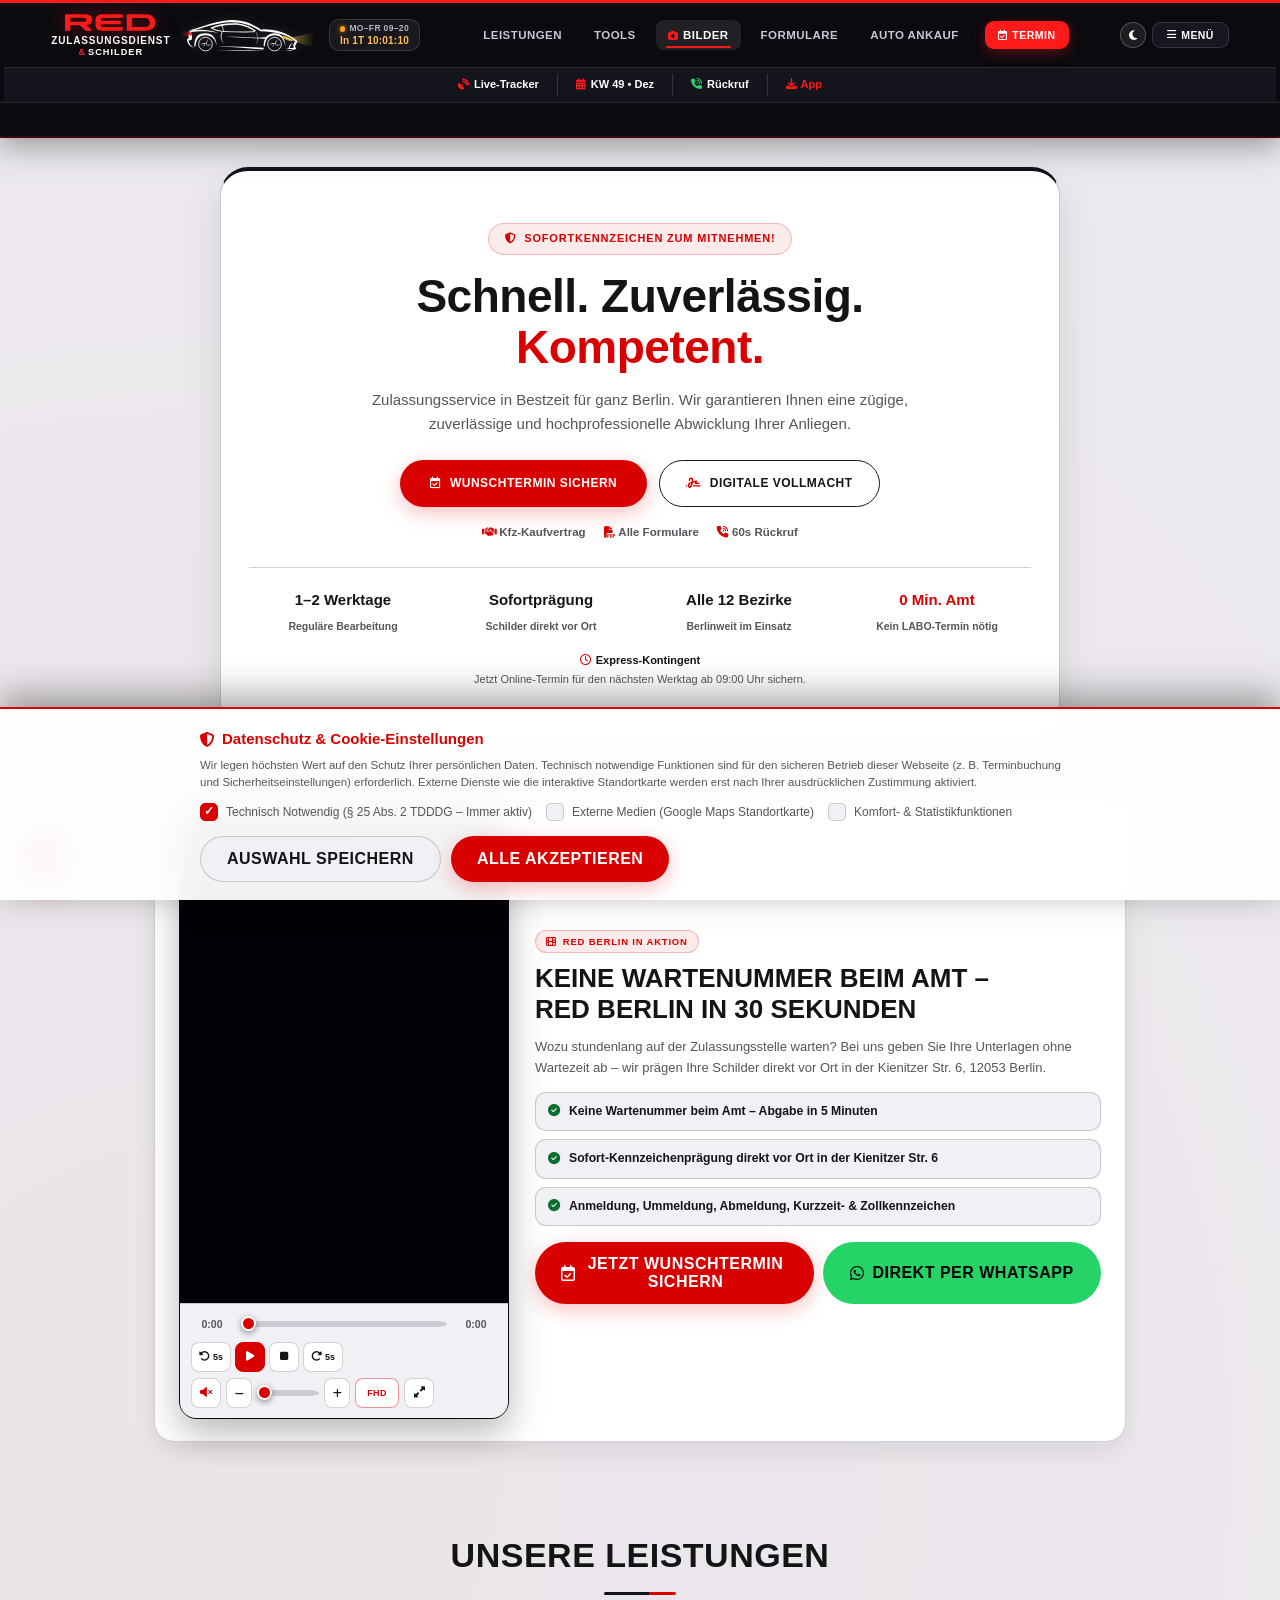
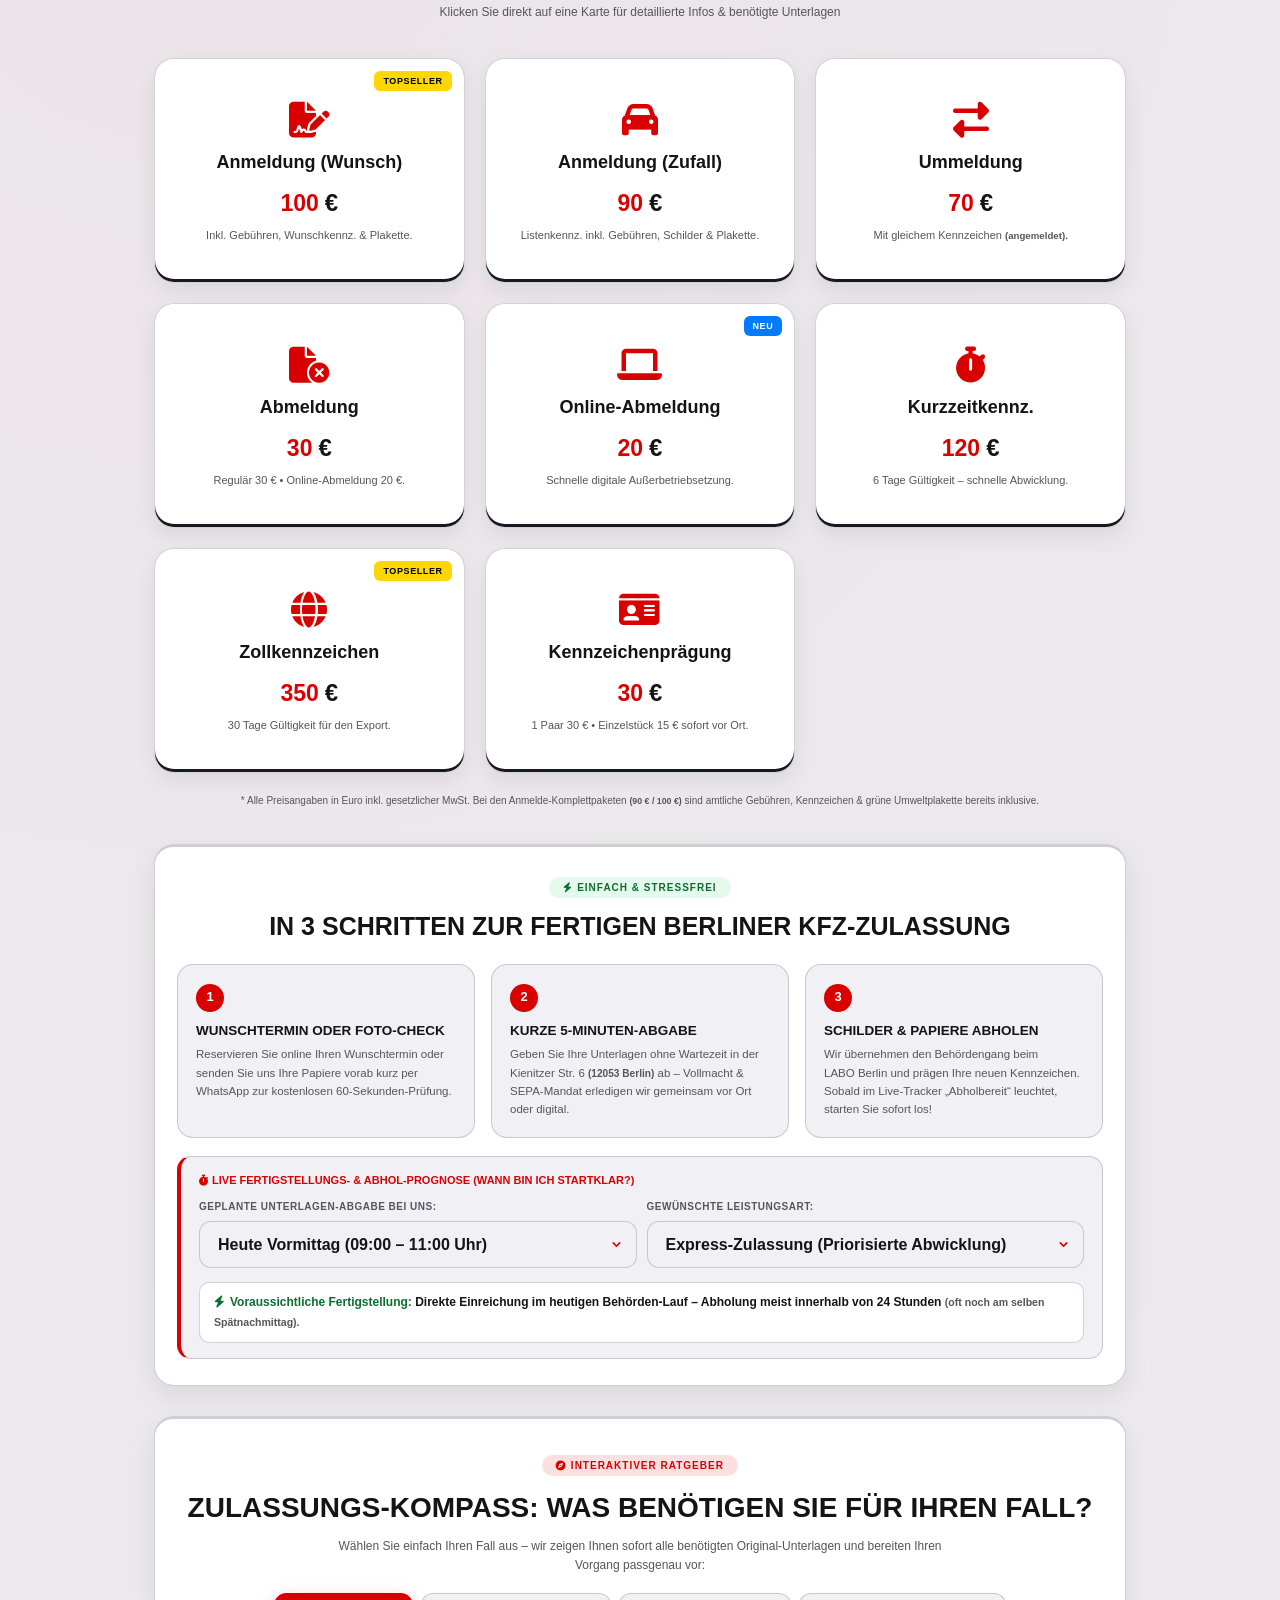
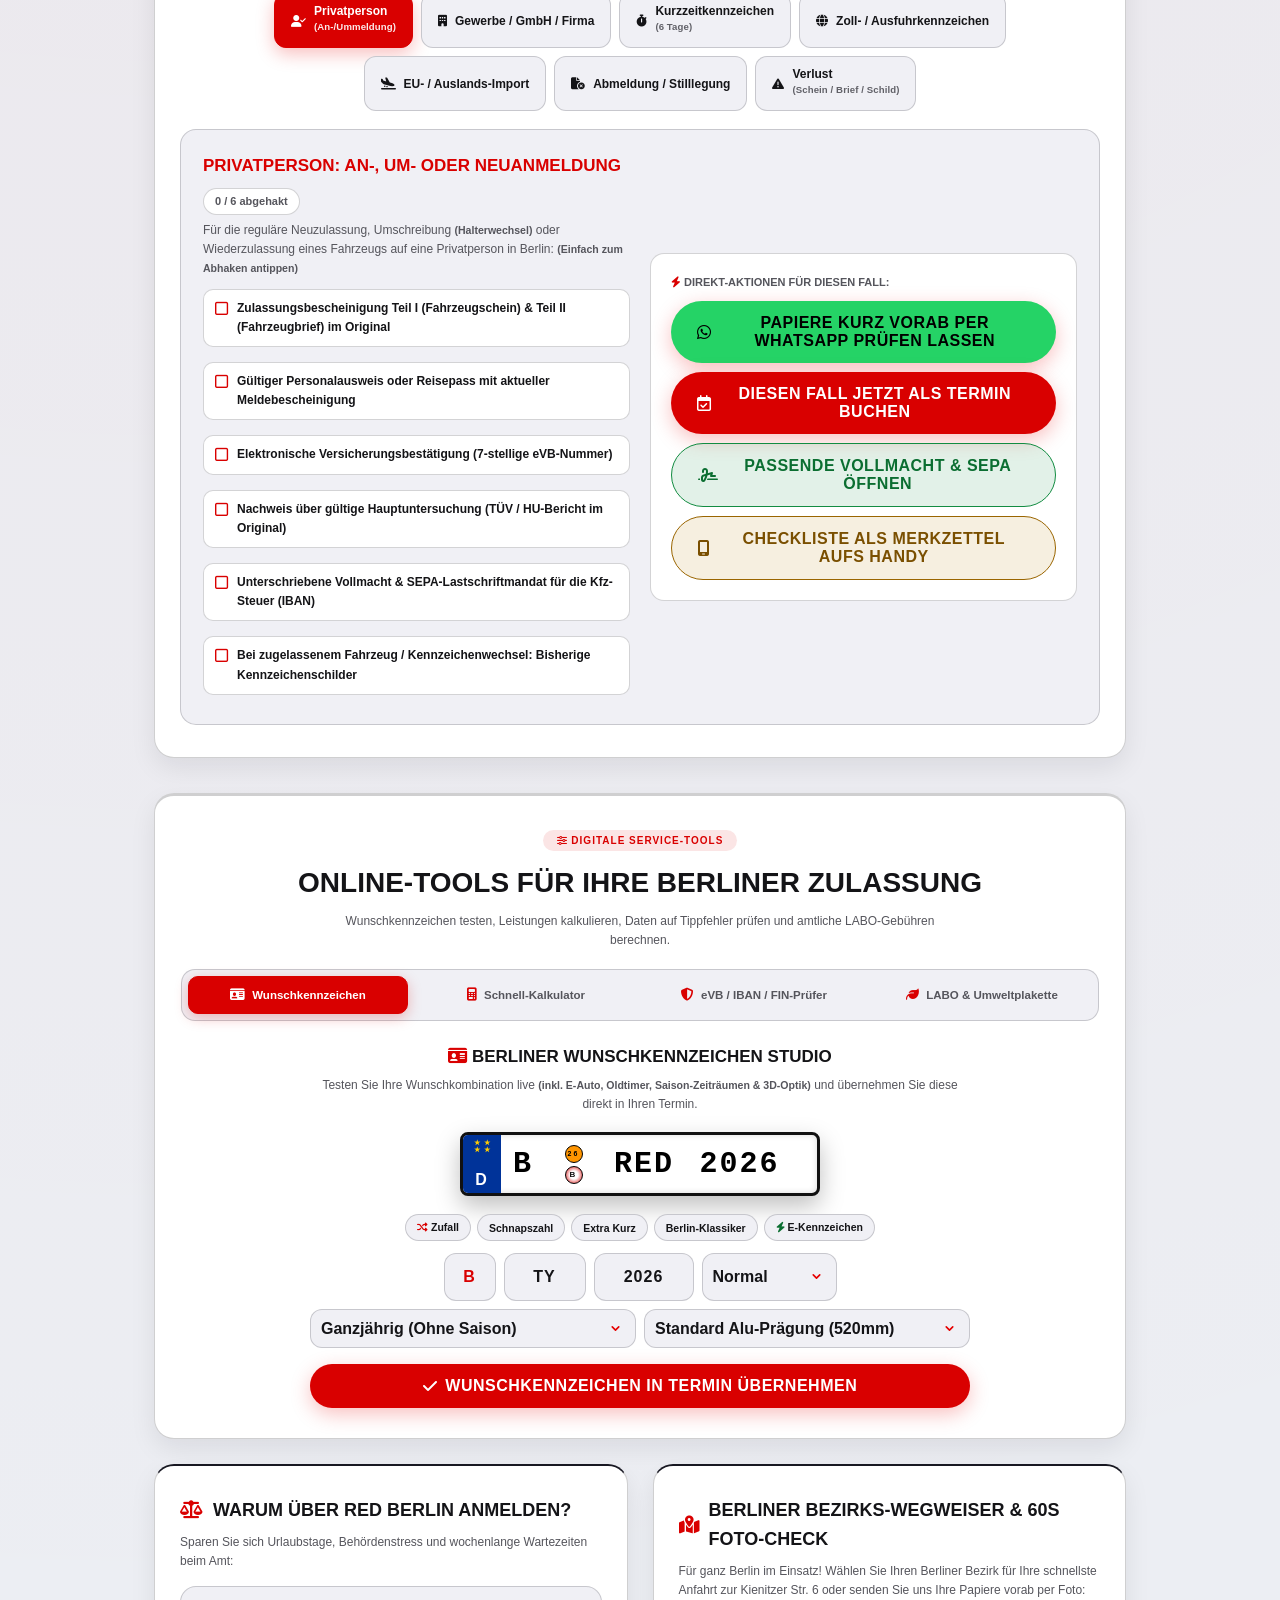
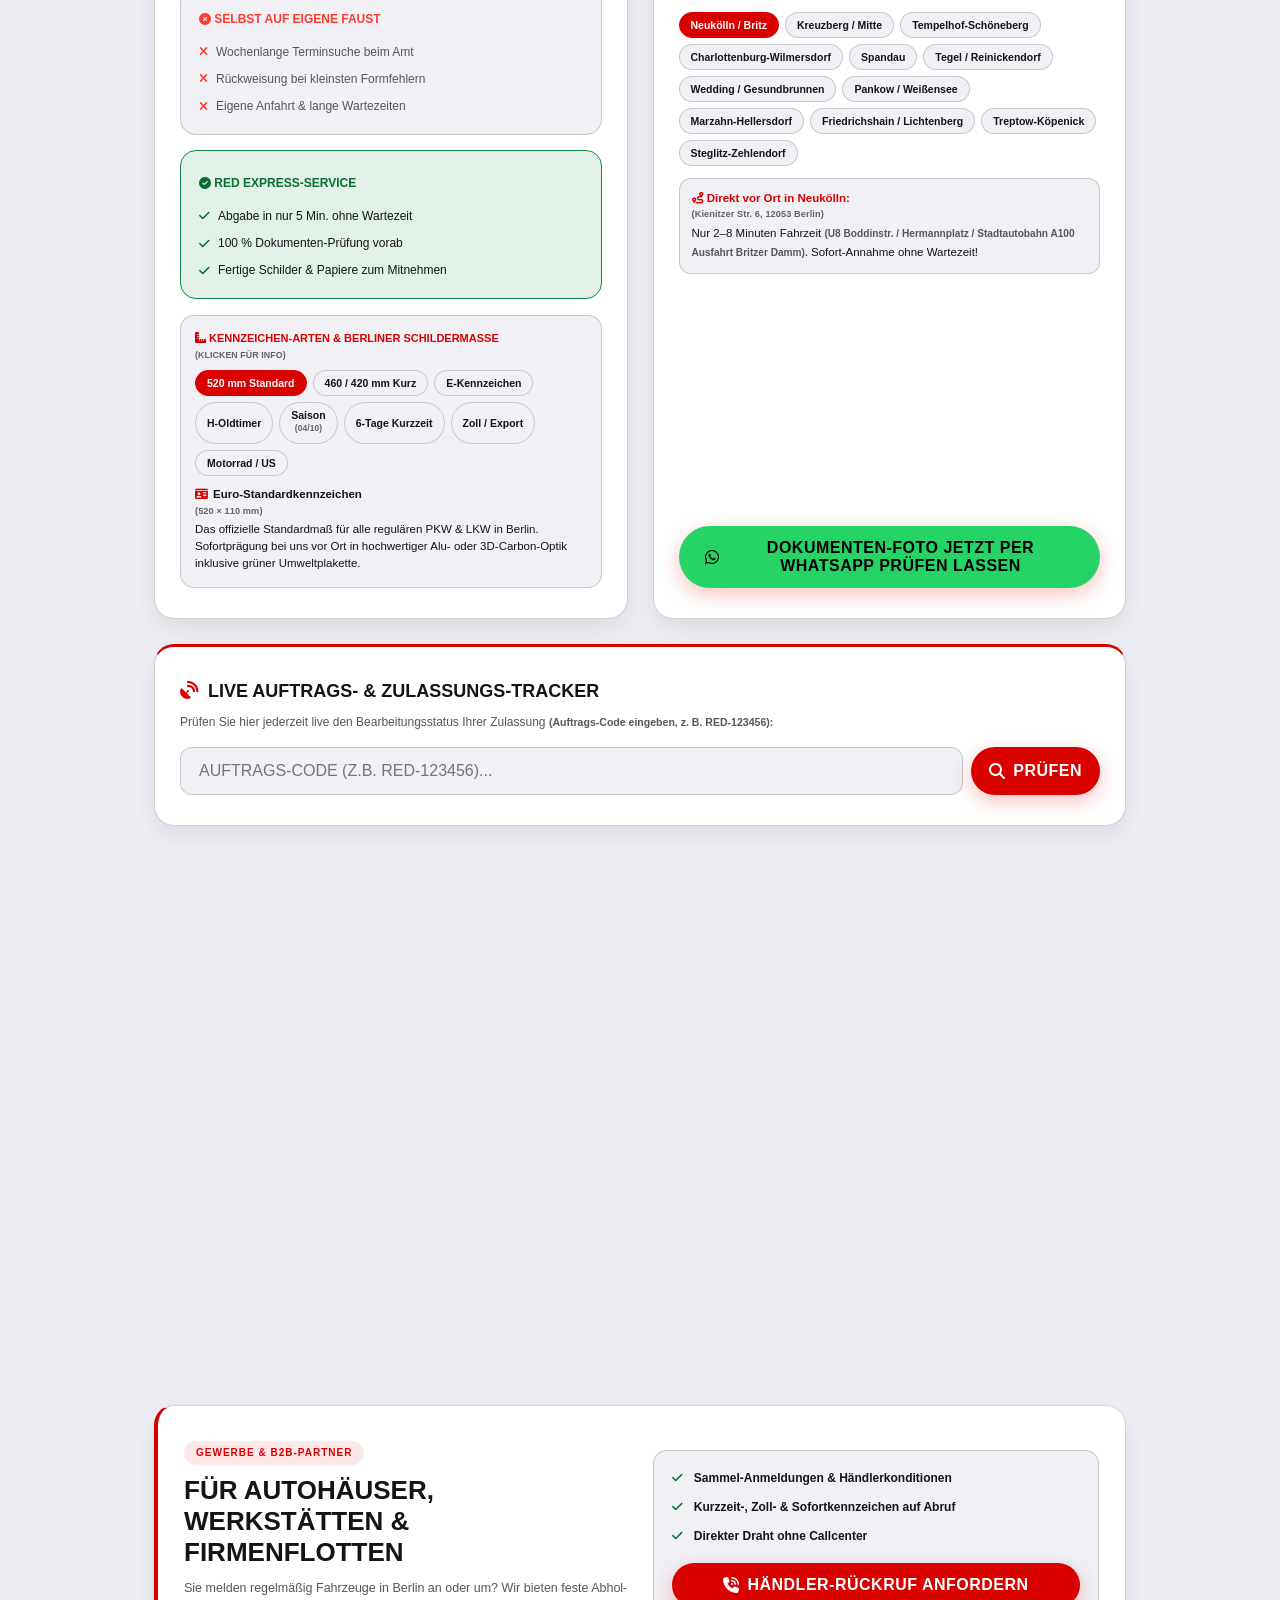
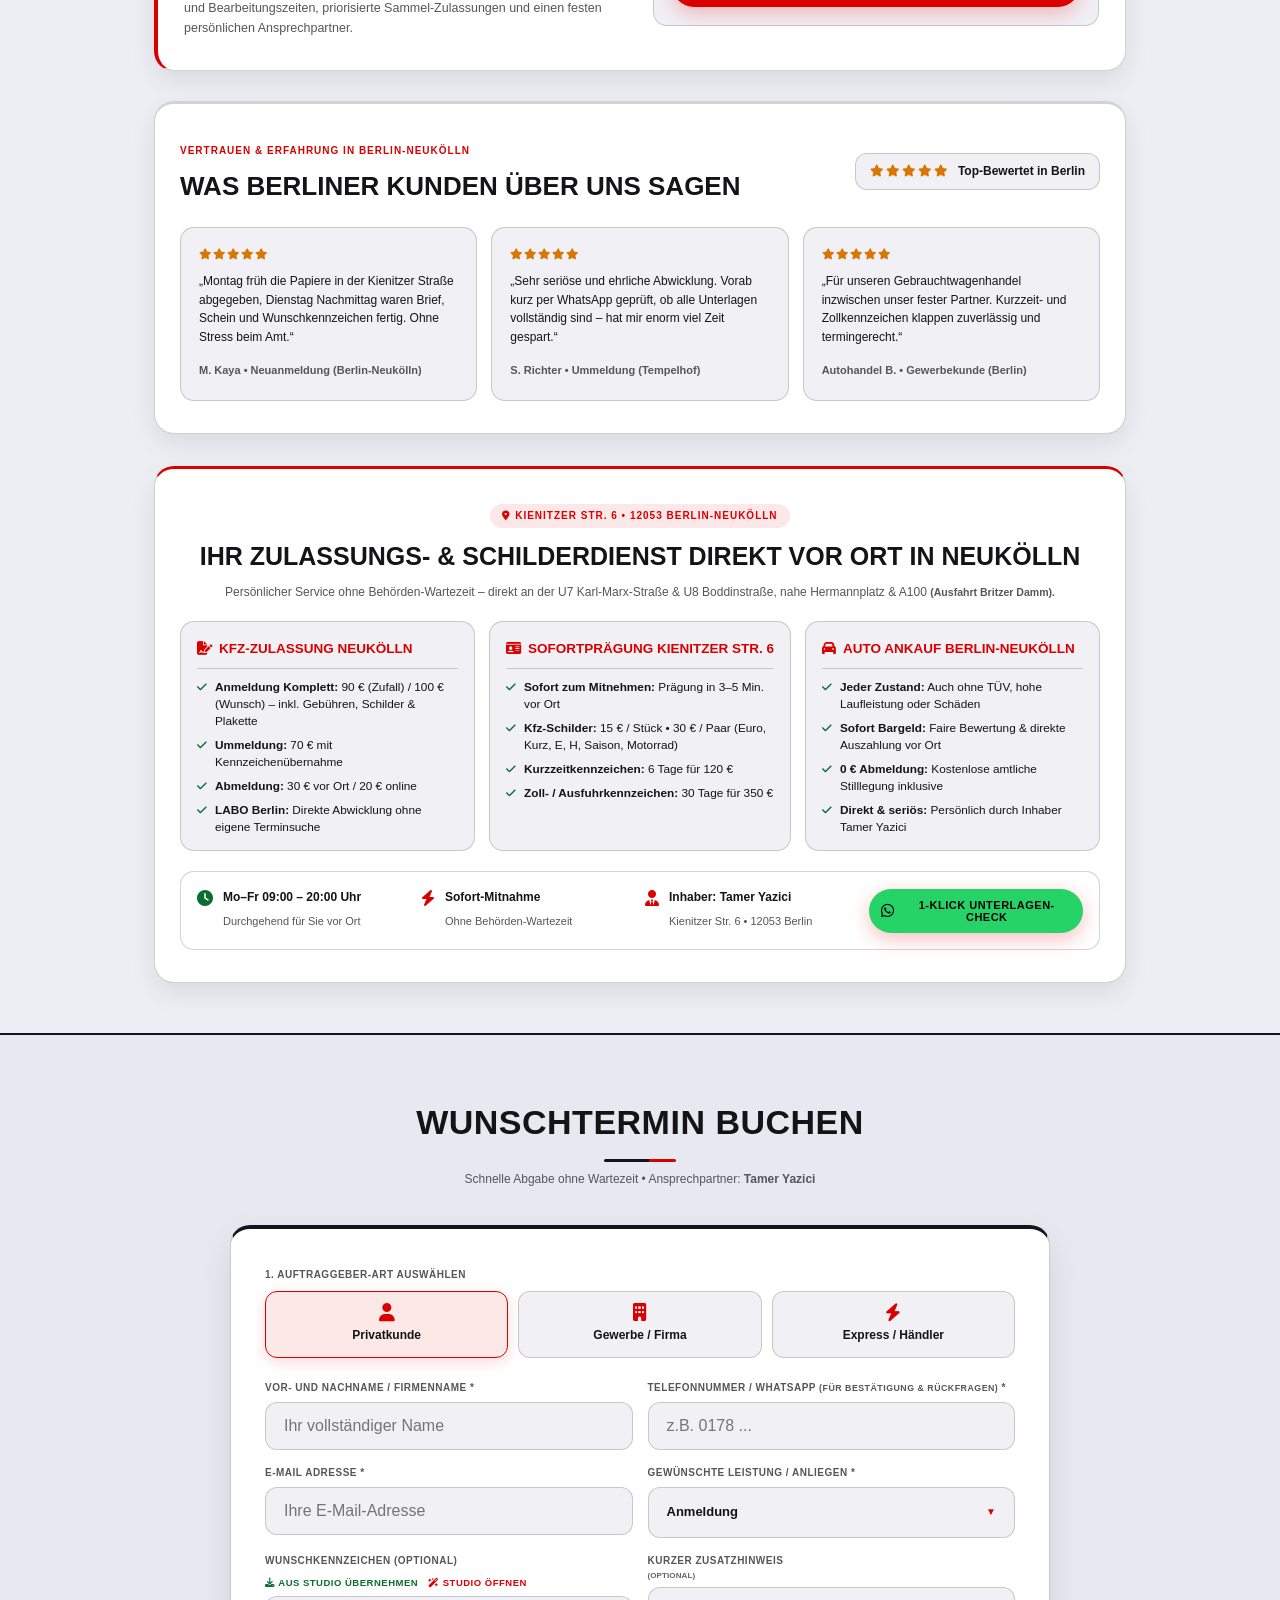
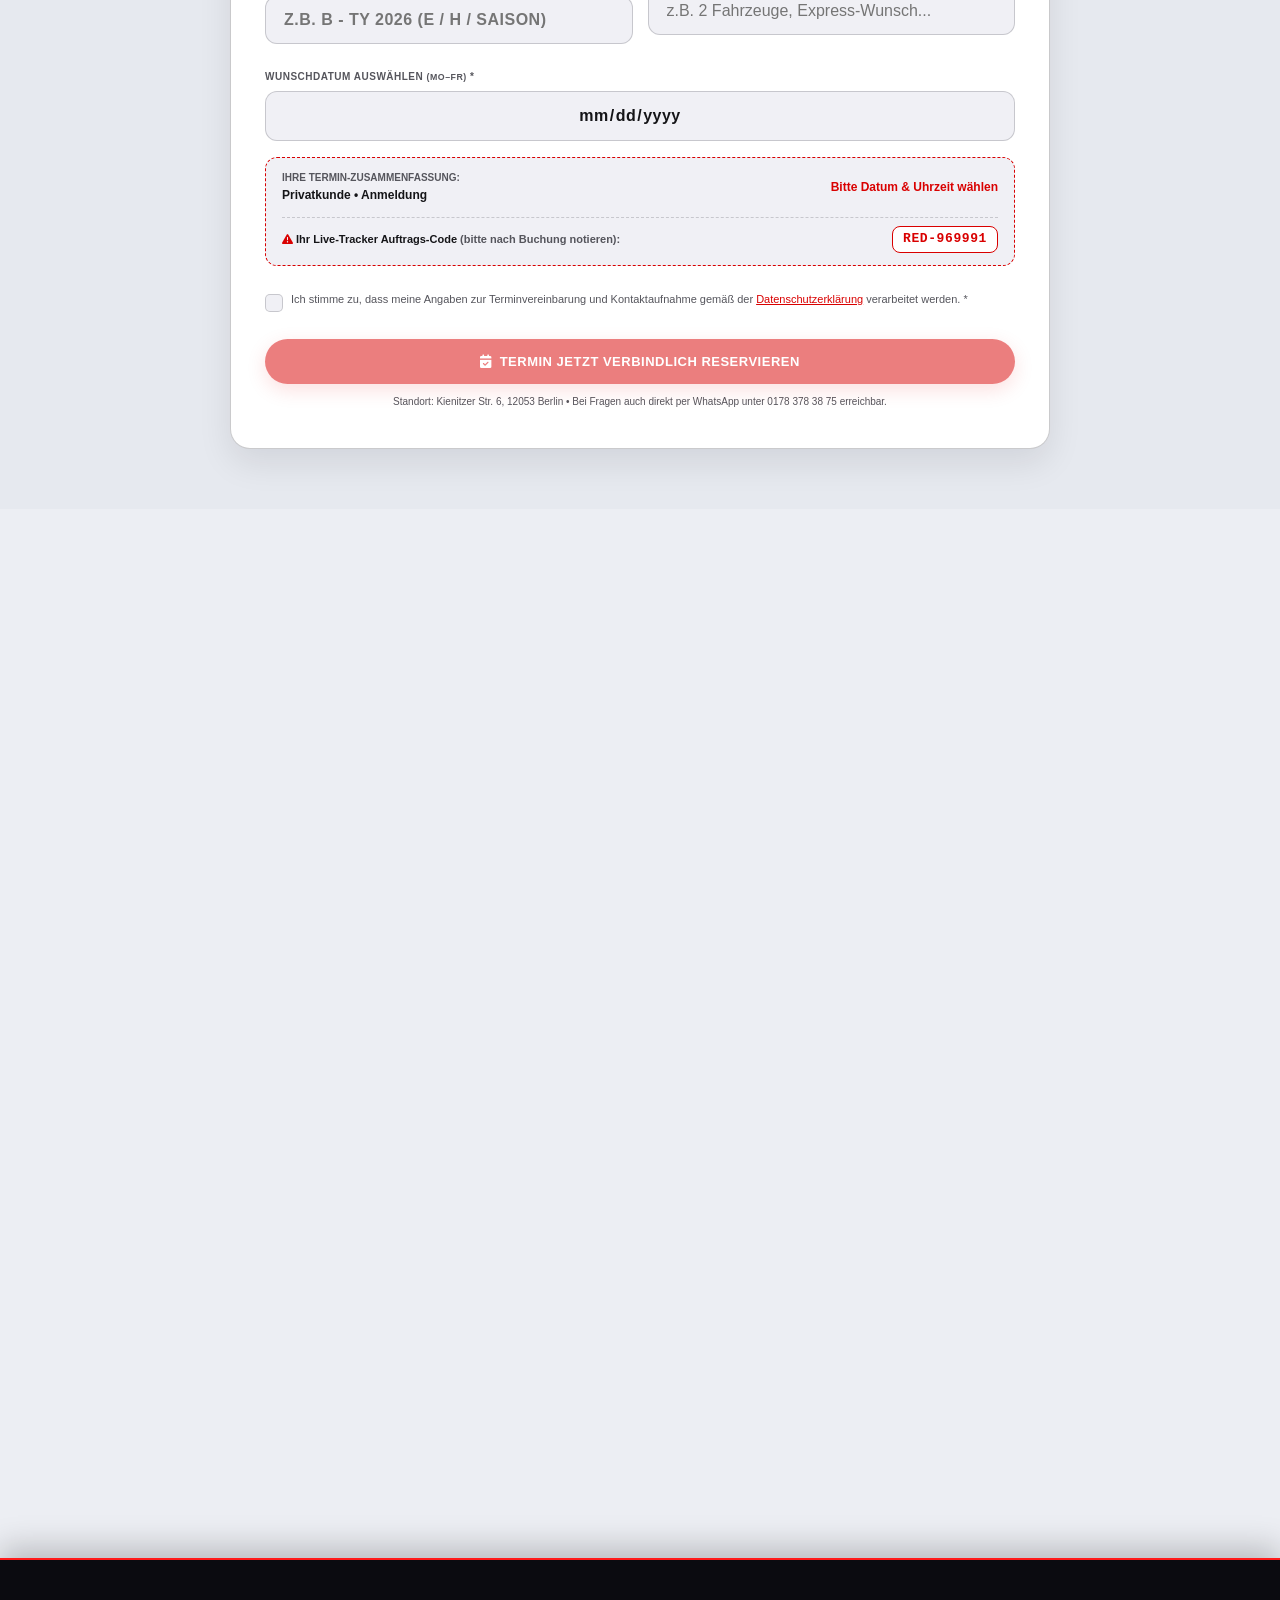
==== commit 04727f49: "Add files via upload" ====
--- a/index.html
+++ b/index.html
@@ -125,7 +125,7 @@
     <link rel="stylesheet" href="https://cdn.jsdelivr.net/npm/flatpickr/dist/flatpickr.min.css" media="print" onload="this.media='all'" referrerpolicy="no-referrer">
     <noscript><link rel="stylesheet" href="https://cdn.jsdelivr.net/npm/flatpickr/dist/flatpickr.min.css" referrerpolicy="no-referrer"></noscript>
     
-   <link rel="stylesheet" href="./styles.css?v=24">
+   <link rel="stylesheet" href="./styles.css?v=25">
 </head>
 
 <body data-theme="light">
@@ -4327,8 +4327,8 @@
 <script src="https://cdn.jsdelivr.net/npm/flatpickr" defer></script>
     <script src="https://cdn.jsdelivr.net/npm/flatpickr/dist/l10n/de.js" defer></script>
 
-<script src="./app.js?v=24" defer></script>
-    <script type="module" src="./firebase-app.js?v=24"></script>
+<script src="./app.js?v=25" defer></script>
+    <script type="module" src="./firebase-app.js?v=25"></script>
 
 </body>
 </html>
--- a/styles.css
+++ b/styles.css
@@ -6783,6 +6783,36 @@
             }
         }
 
+        /* =========================================================================
+           PLAYER V25: INLINE-PLAYER MOBILE TOUCH-FIX (IDENTISCH ZUM KINO-MODAL)
+           ========================================================================= */
+        .rvp-player-shell {
+            overflow: visible !important;
+        }
+        .rvp-media-stage {
+            border-radius: 16px 16px 0 0;
+            overflow: hidden;
+        }
+        .rvp-controls-bar {
+            position: relative;
+            z-index: 35;
+            border-radius: 0 0 16px 16px;
+            touch-action: manipulation;
+        }
+        .rvp-ctrl-btn > * {
+            pointer-events: none;
+        }
+        .rvp-qual-menu {
+            z-index: 95 !important;
+        }
+        .rvp-seek-row,
+        .rvp-vol-group {
+            touch-action: pan-y;
+        }
+        .rvp-range {
+            touch-action: none !important;
+        }
+
         /* Respektiert System-Einstellung „Bewegung reduzieren“ (Akku & Barrierefreiheit) */
         @media (prefers-reduced-motion: reduce) {
             html { scroll-behavior: auto; }
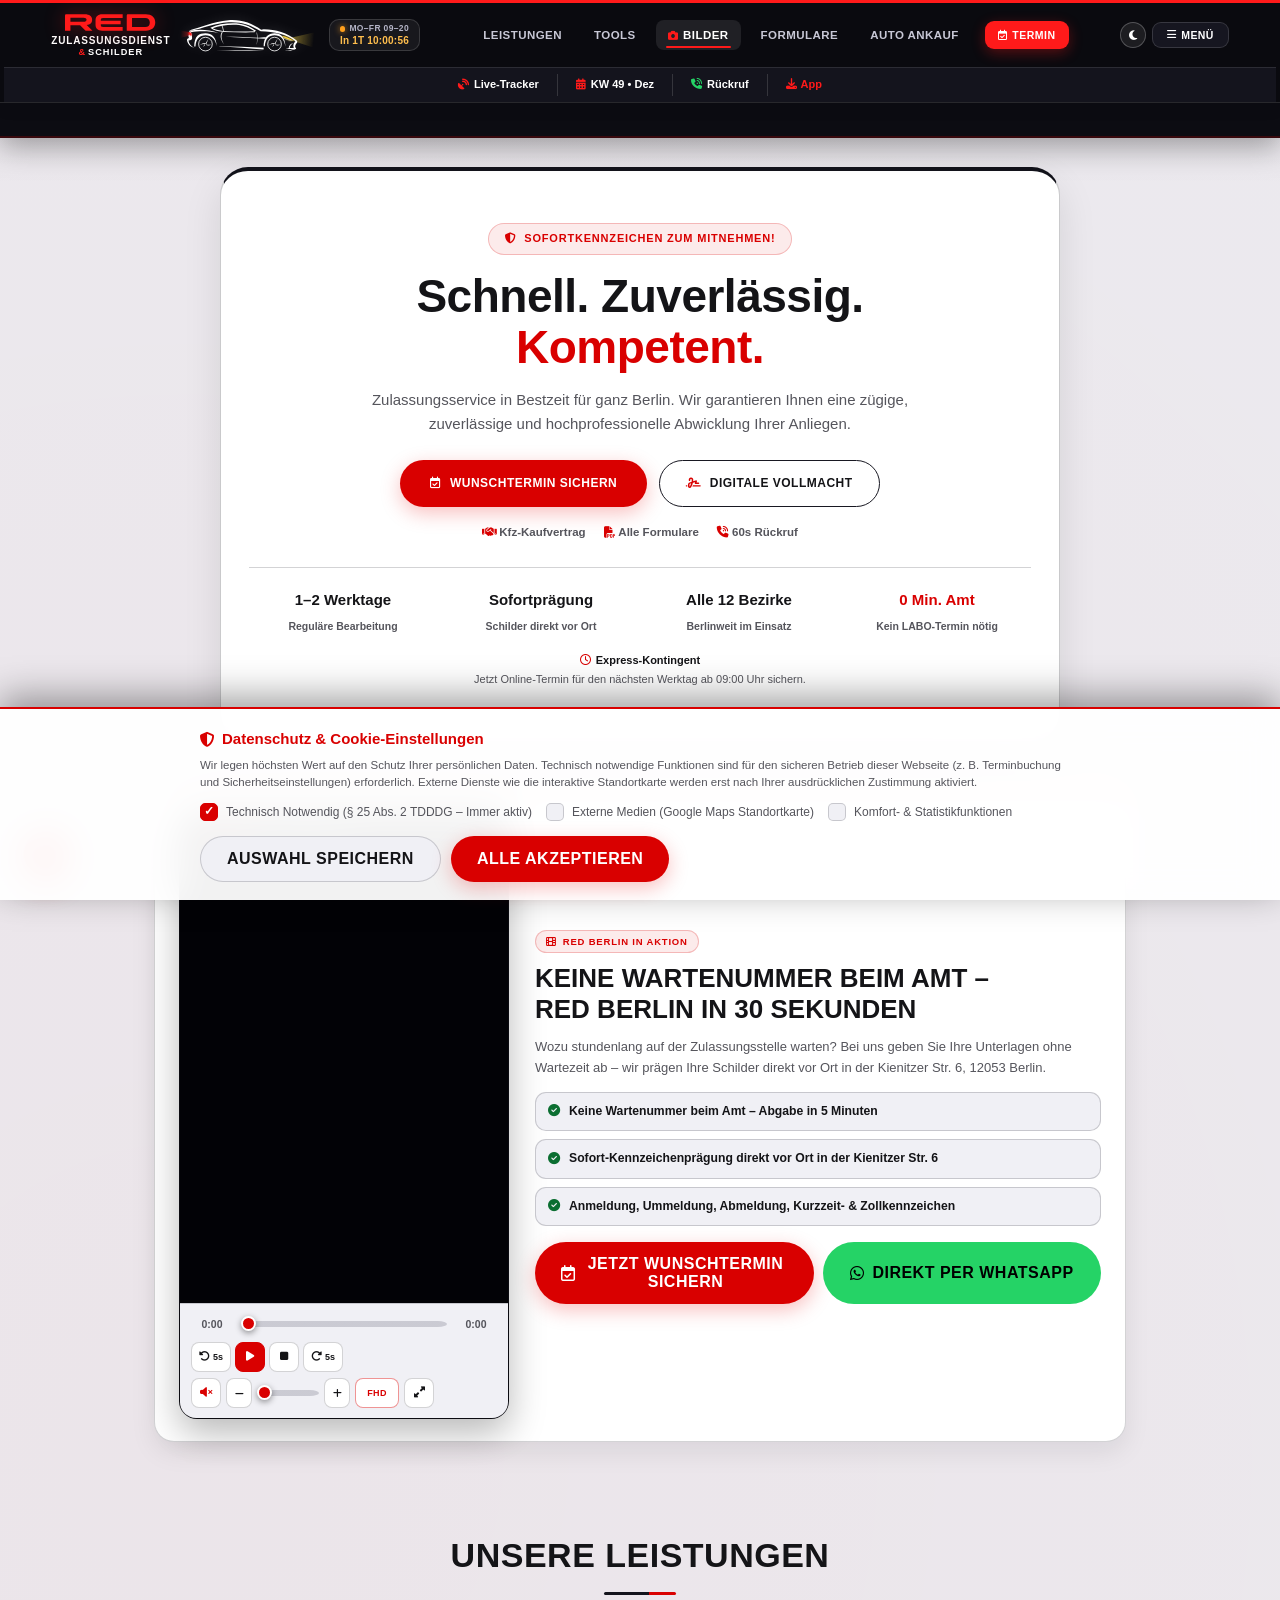
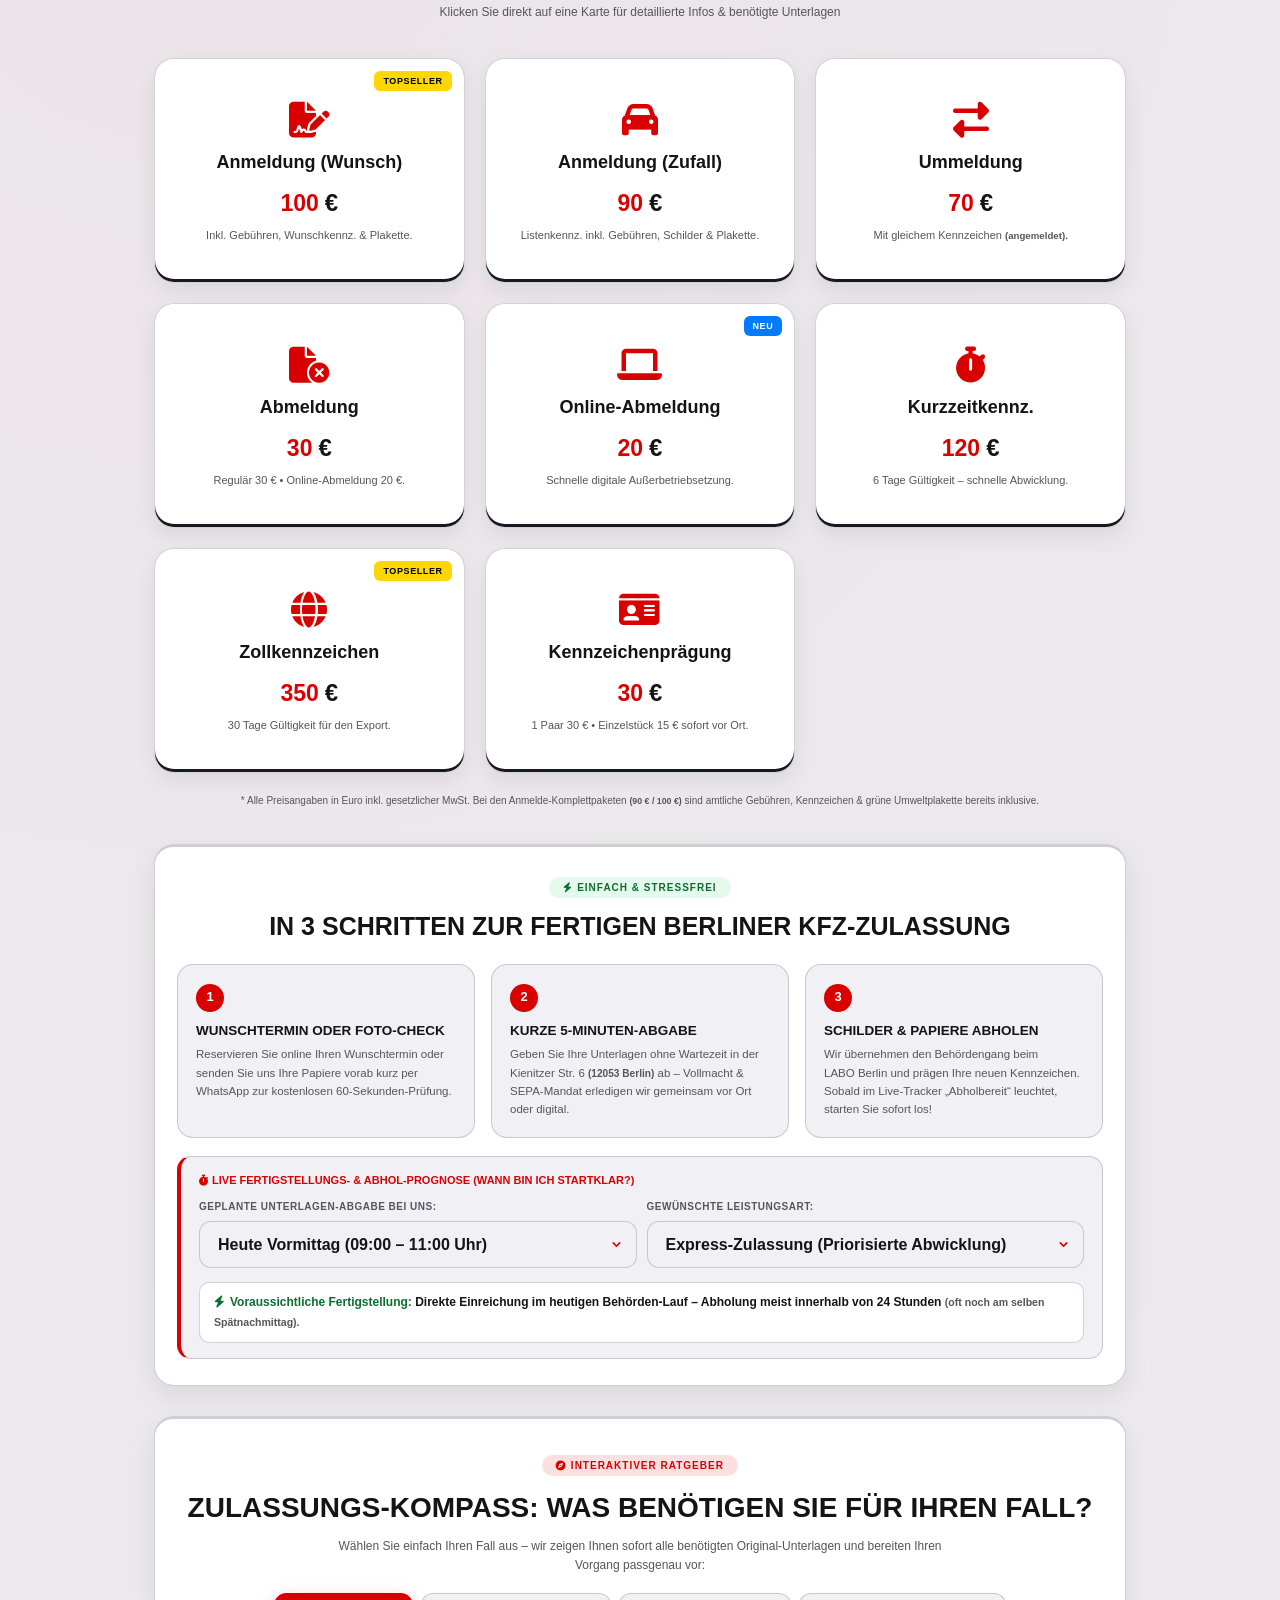
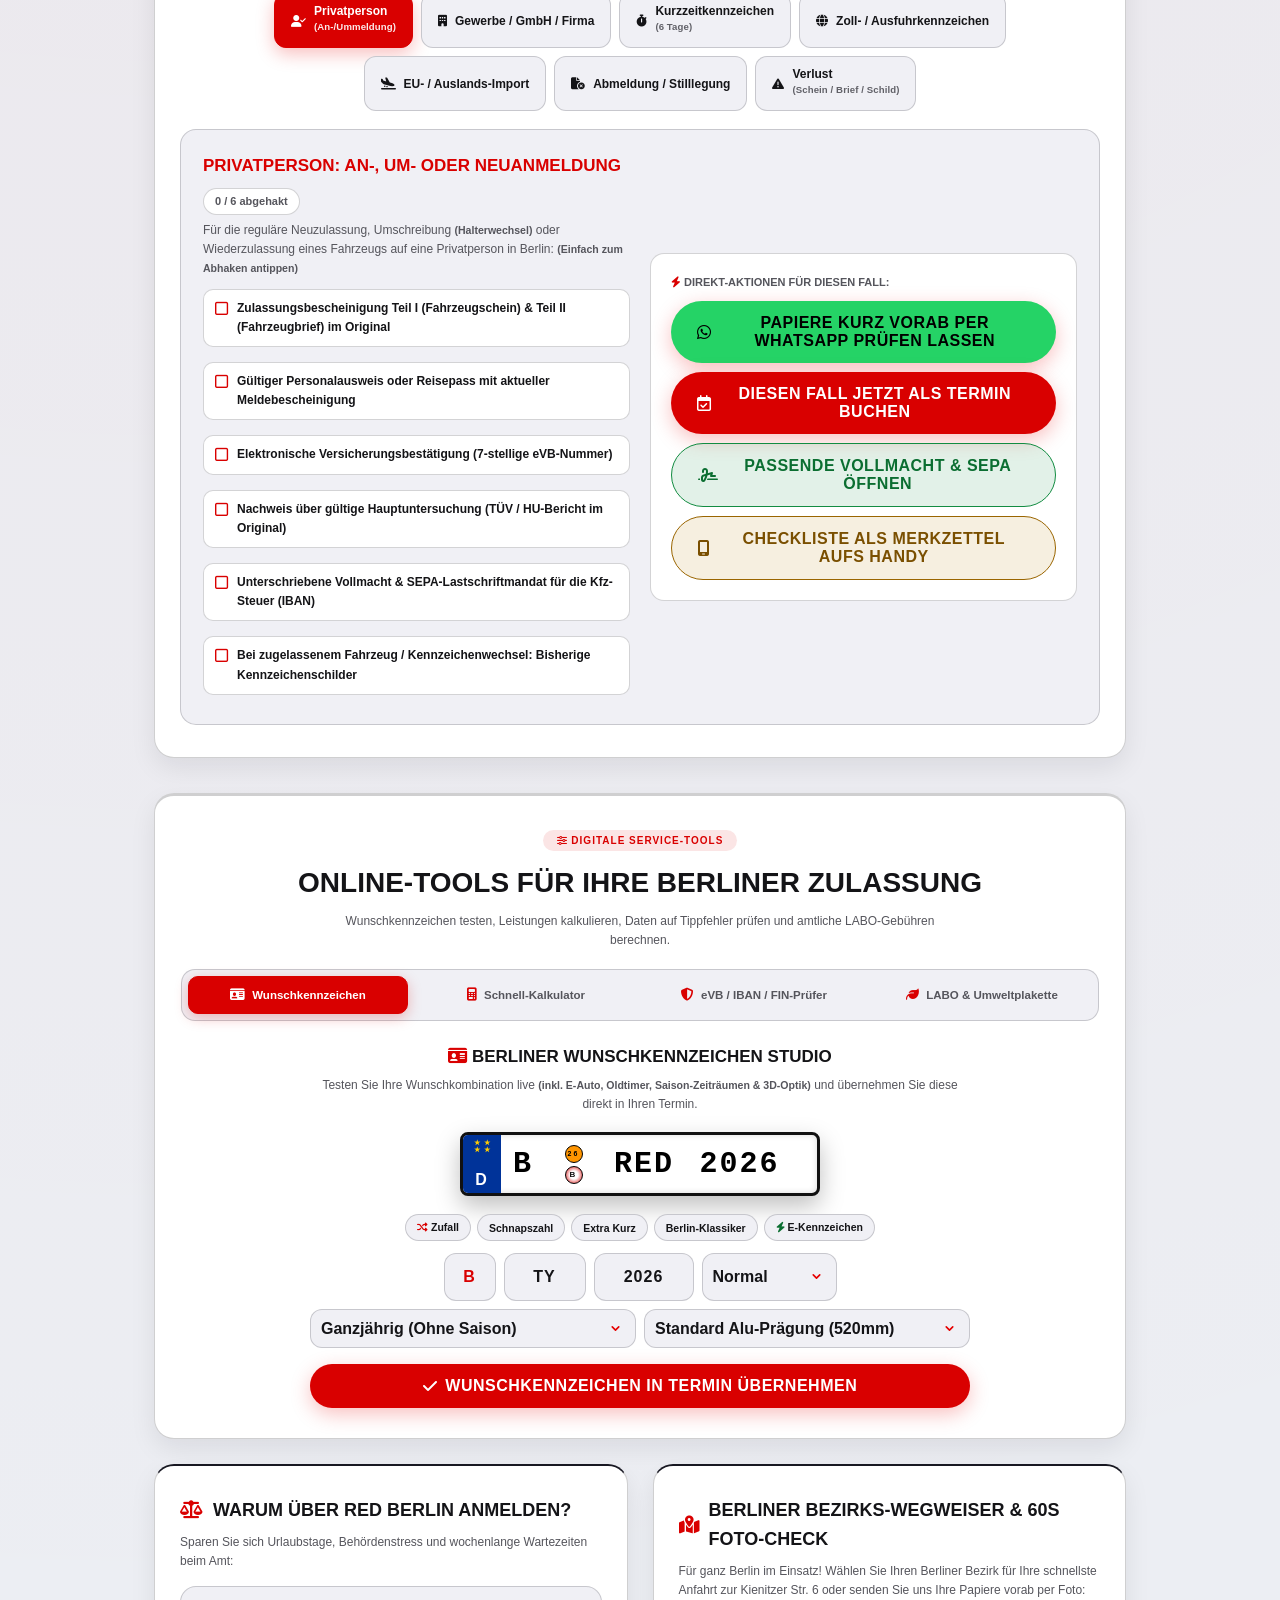
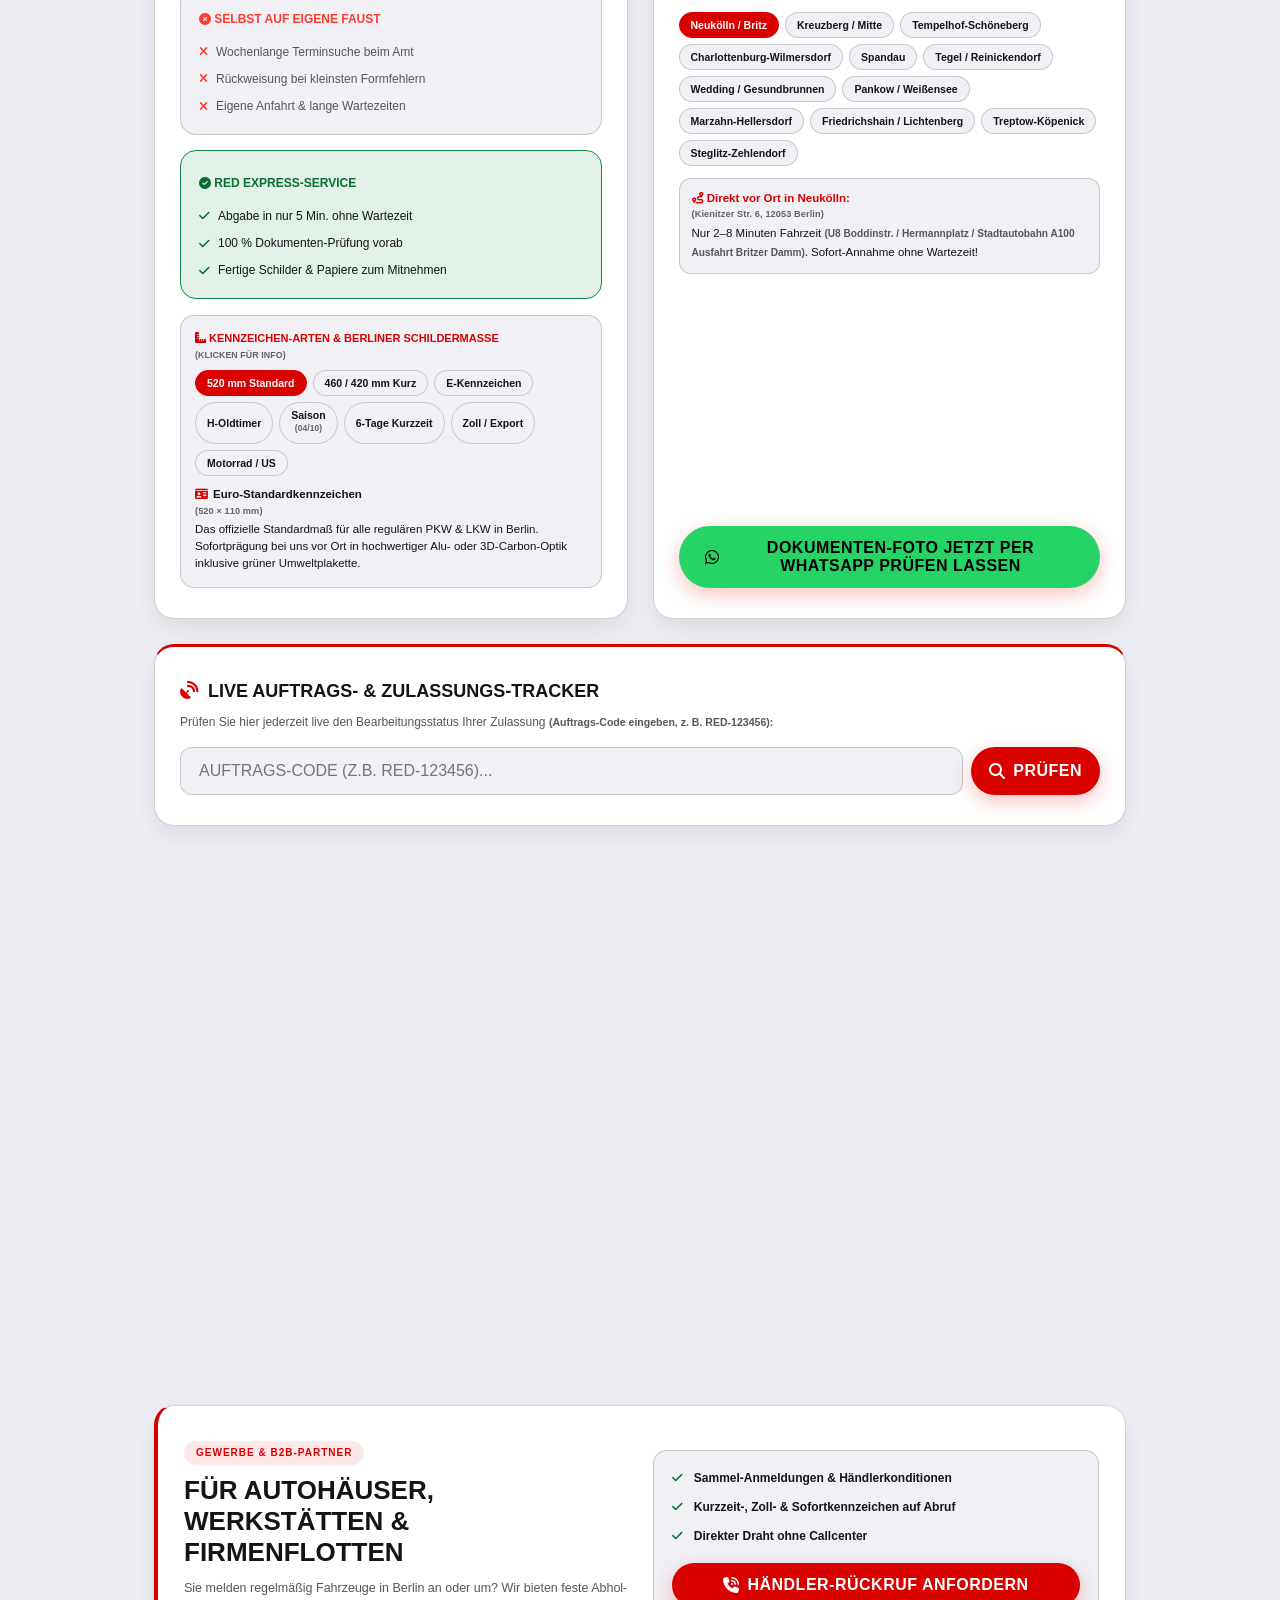
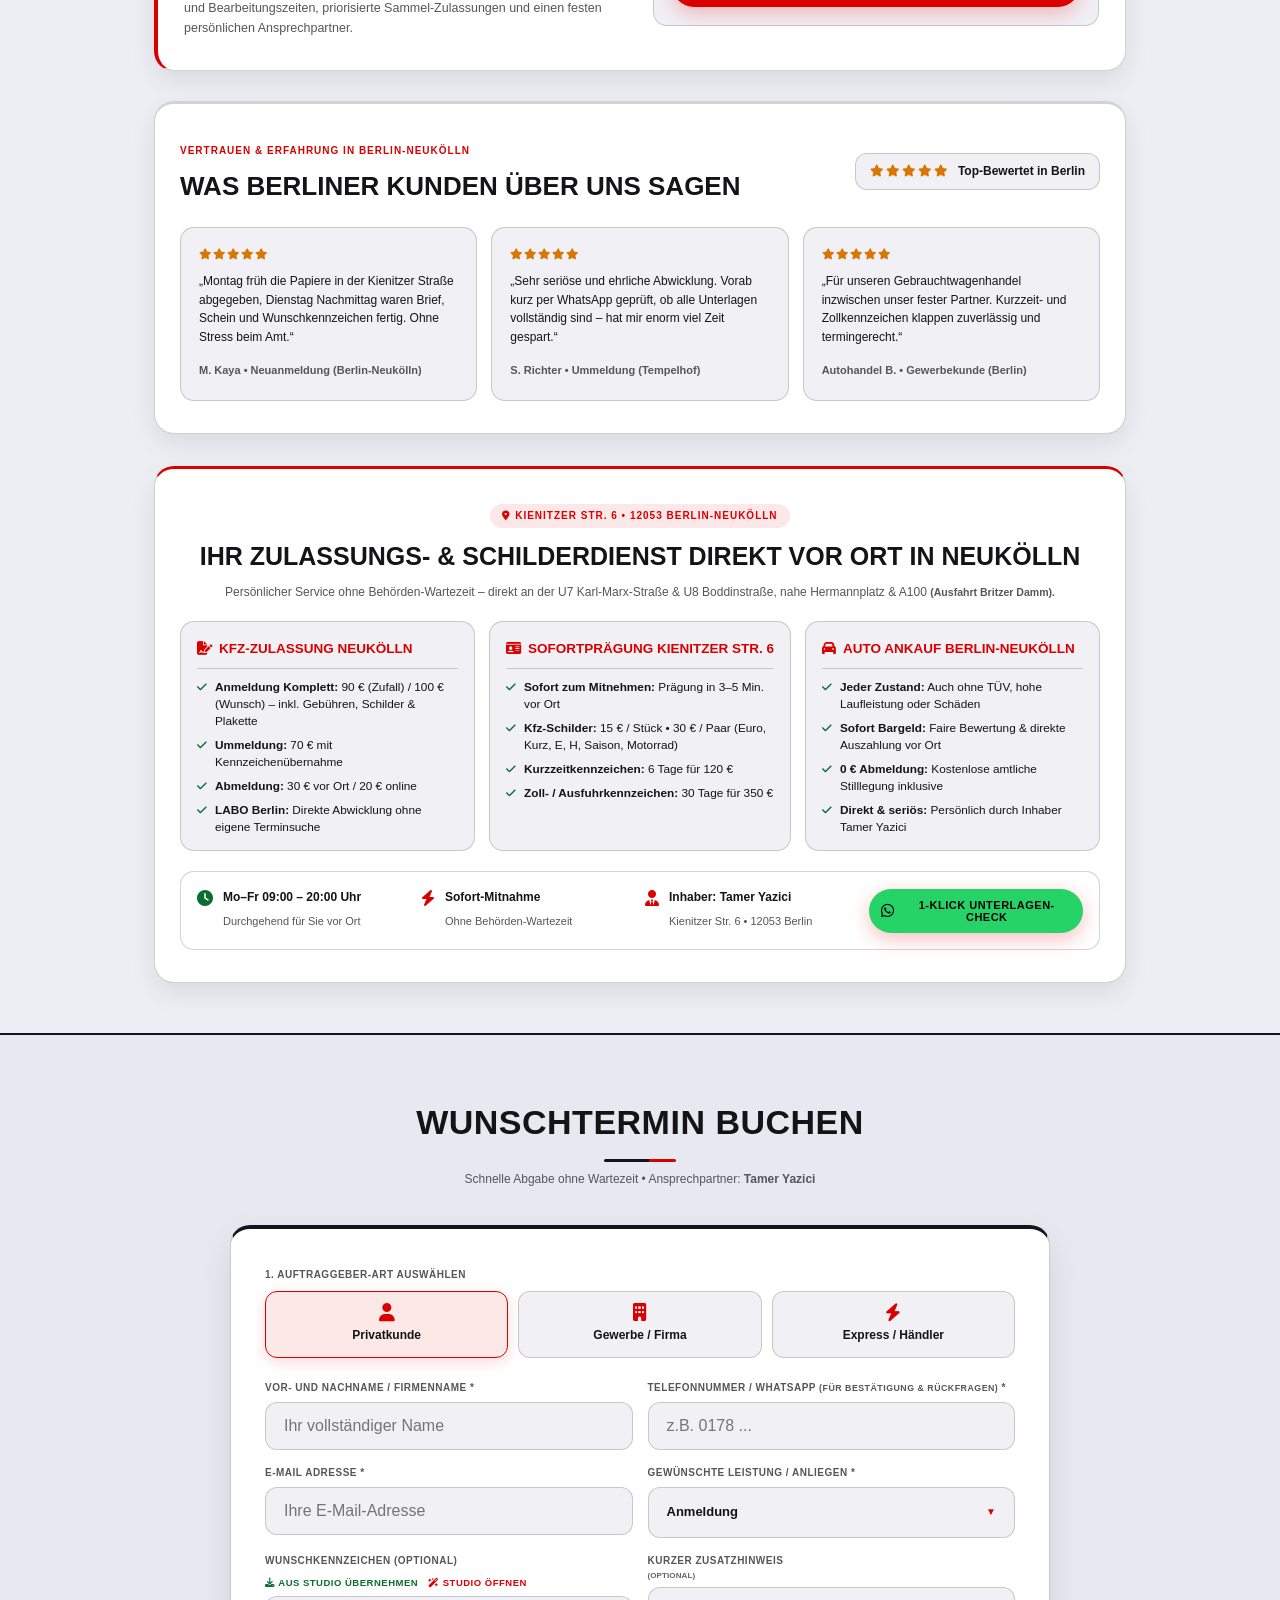
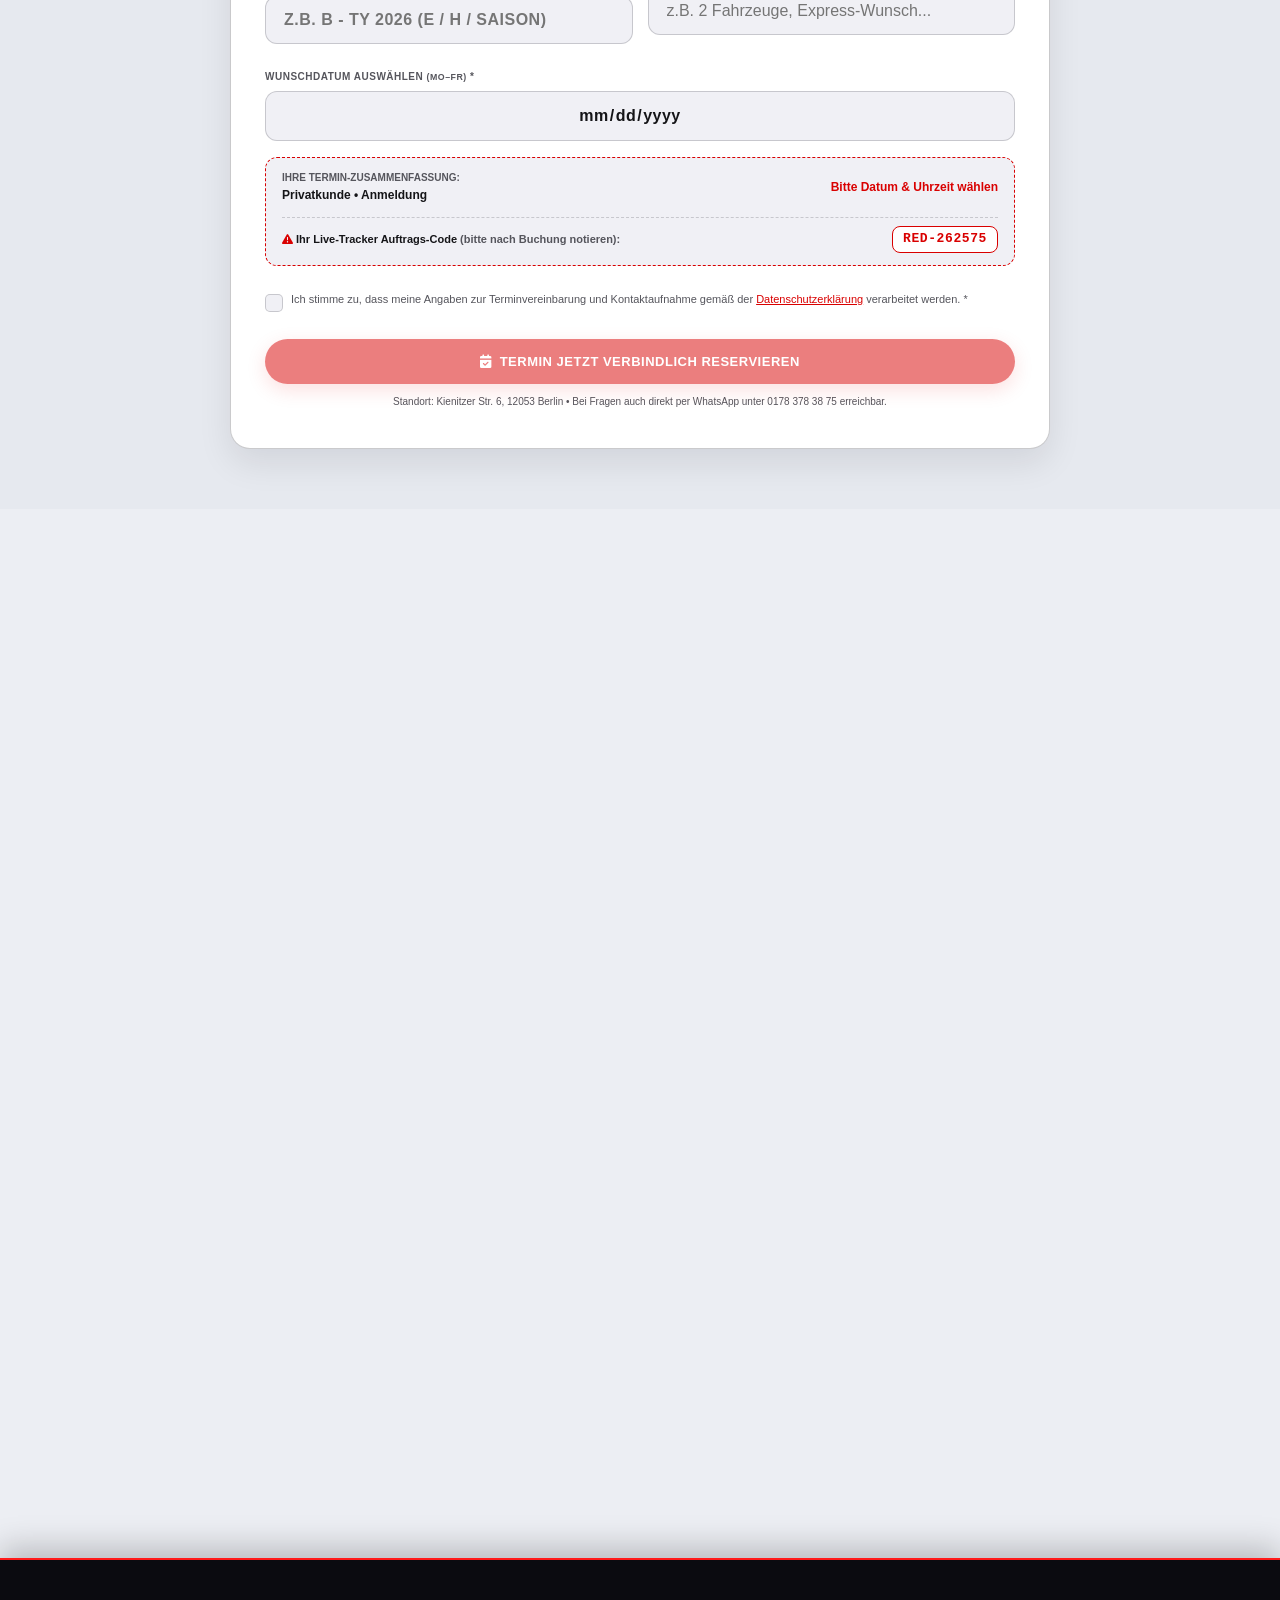
==== commit 4cd76b85: "Add files via upload" ====
--- a/index.html
+++ b/index.html
@@ -125,7 +125,7 @@
     <link rel="stylesheet" href="https://cdn.jsdelivr.net/npm/flatpickr/dist/flatpickr.min.css" media="print" onload="this.media='all'" referrerpolicy="no-referrer">
     <noscript><link rel="stylesheet" href="https://cdn.jsdelivr.net/npm/flatpickr/dist/flatpickr.min.css" referrerpolicy="no-referrer"></noscript>
     
-   <link rel="stylesheet" href="./styles.css?v=25">
+   <link rel="stylesheet" href="./styles.css?v=26">
 </head>
 
 <body data-theme="light">
@@ -4327,8 +4327,8 @@
 <script src="https://cdn.jsdelivr.net/npm/flatpickr" defer></script>
     <script src="https://cdn.jsdelivr.net/npm/flatpickr/dist/l10n/de.js" defer></script>
 
-<script src="./app.js?v=25" defer></script>
-    <script type="module" src="./firebase-app.js?v=25"></script>
+<script src="./app.js?v=26" defer></script>
+    <script type="module" src="./firebase-app.js?v=26"></script>
 
 </body>
 </html>
--- a/styles.css
+++ b/styles.css
@@ -6813,6 +6813,64 @@
             touch-action: none !important;
         }
 
+        /* =========================================================================
+           V26 MOBILE TOUCH-BLOCKER FIX: UNSICHTBARE OVERLAYS LASSEN TOUCHES DURCH
+           ========================================================================= */
+        .floating-quick-bar {
+            pointer-events: none !important;
+        }
+        .floating-quick-bar .fab-main-toggle {
+            pointer-events: auto !important;
+        }
+        @media (max-width: 768px) {
+            /* Eingeklappte Schnell-Service-Liste blockiert keine Video-Buttons mehr */
+            .floating-quick-bar .fab-items-list,
+            .floating-quick-bar .fab-items-list .fab-btn {
+                pointer-events: none !important;
+            }
+            /* Erst beim Aufklappen über den roten Headset-Button wieder antippbar */
+            .floating-quick-bar.open .fab-items-list,
+            .floating-quick-bar.open .fab-items-list .fab-btn,
+            .floating-quick-bar.is-open .fab-items-list,
+            .floating-quick-bar.is-open .fab-items-list .fab-btn,
+            .floating-quick-bar.active .fab-items-list,
+            .floating-quick-bar.active .fab-items-list .fab-btn,
+            .floating-quick-bar.show .fab-items-list,
+            .floating-quick-bar.show .fab-items-list .fab-btn,
+            .floating-quick-bar.expanded .fab-items-list,
+            .floating-quick-bar.expanded .fab-items-list .fab-btn,
+            .floating-quick-bar:has(#fabMainToggle[aria-expanded="true"]) .fab-items-list,
+            .floating-quick-bar:has(#fabMainToggle[aria-expanded="true"]) .fab-items-list .fab-btn {
+                pointer-events: auto !important;
+            }
+            .fab-backdrop:not(.open):not(.show):not(.active):not(.is-open) {
+                pointer-events: none !important;
+            }
+        }
+        @media (min-width: 769px) {
+            .floating-quick-bar .fab-items-list,
+            .floating-quick-bar .fab-items-list .fab-btn {
+                pointer-events: auto !important;
+            }
+        }
+
+        /* Alle weiteren festen Layer blockieren im Ruhezustand keine Touches */
+        #toast-container,
+        #pinned-container,
+        #plate-container {
+            pointer-events: none !important;
+        }
+        #toast-container > *,
+        #pinned-container .pinned-plate {
+            pointer-events: auto !important;
+        }
+        #cookieConsentOverlay:not(.show),
+        .custom-dialog-overlay:not(.open),
+        .mobile-select-overlay:not(.open),
+        .fullscreen-menu:not(.open):not(.active) {
+            pointer-events: none !important;
+        }
+
         /* Respektiert System-Einstellung „Bewegung reduzieren“ (Akku & Barrierefreiheit) */
         @media (prefers-reduced-motion: reduce) {
             html { scroll-behavior: auto; }
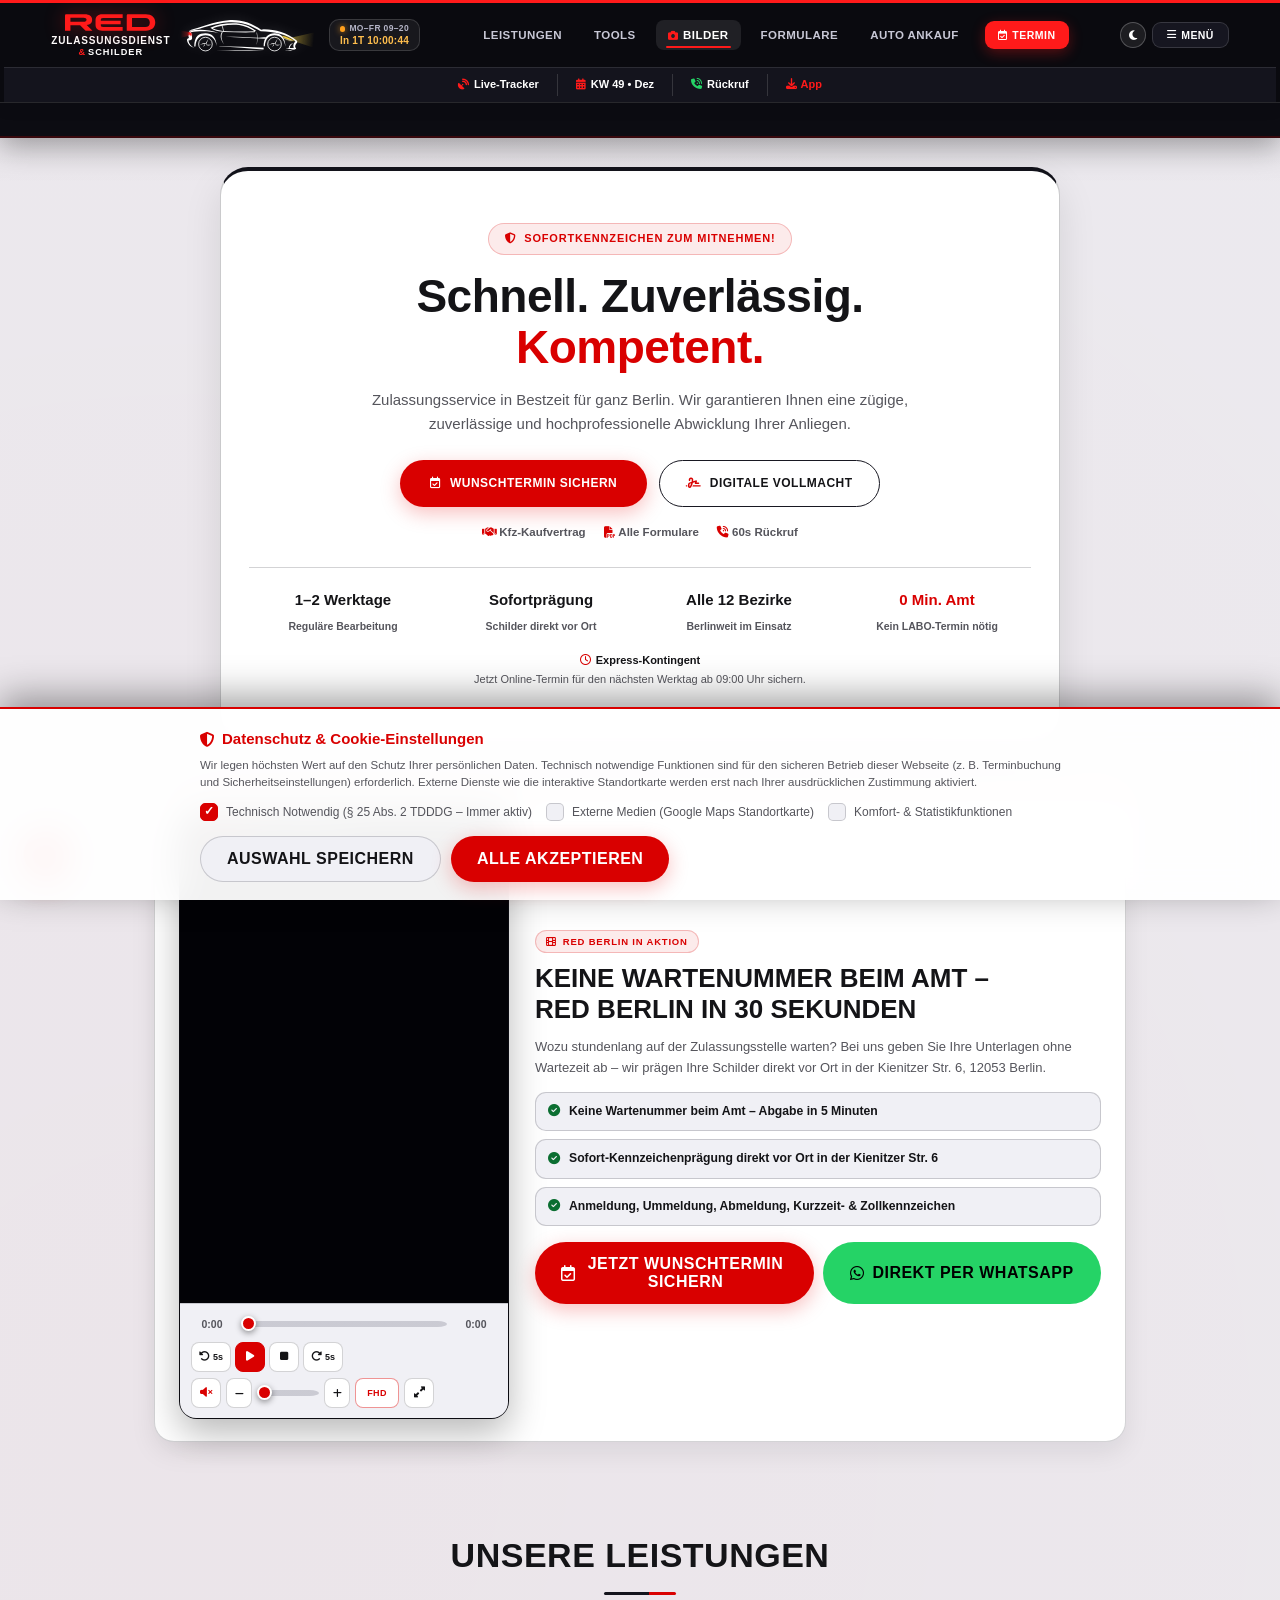
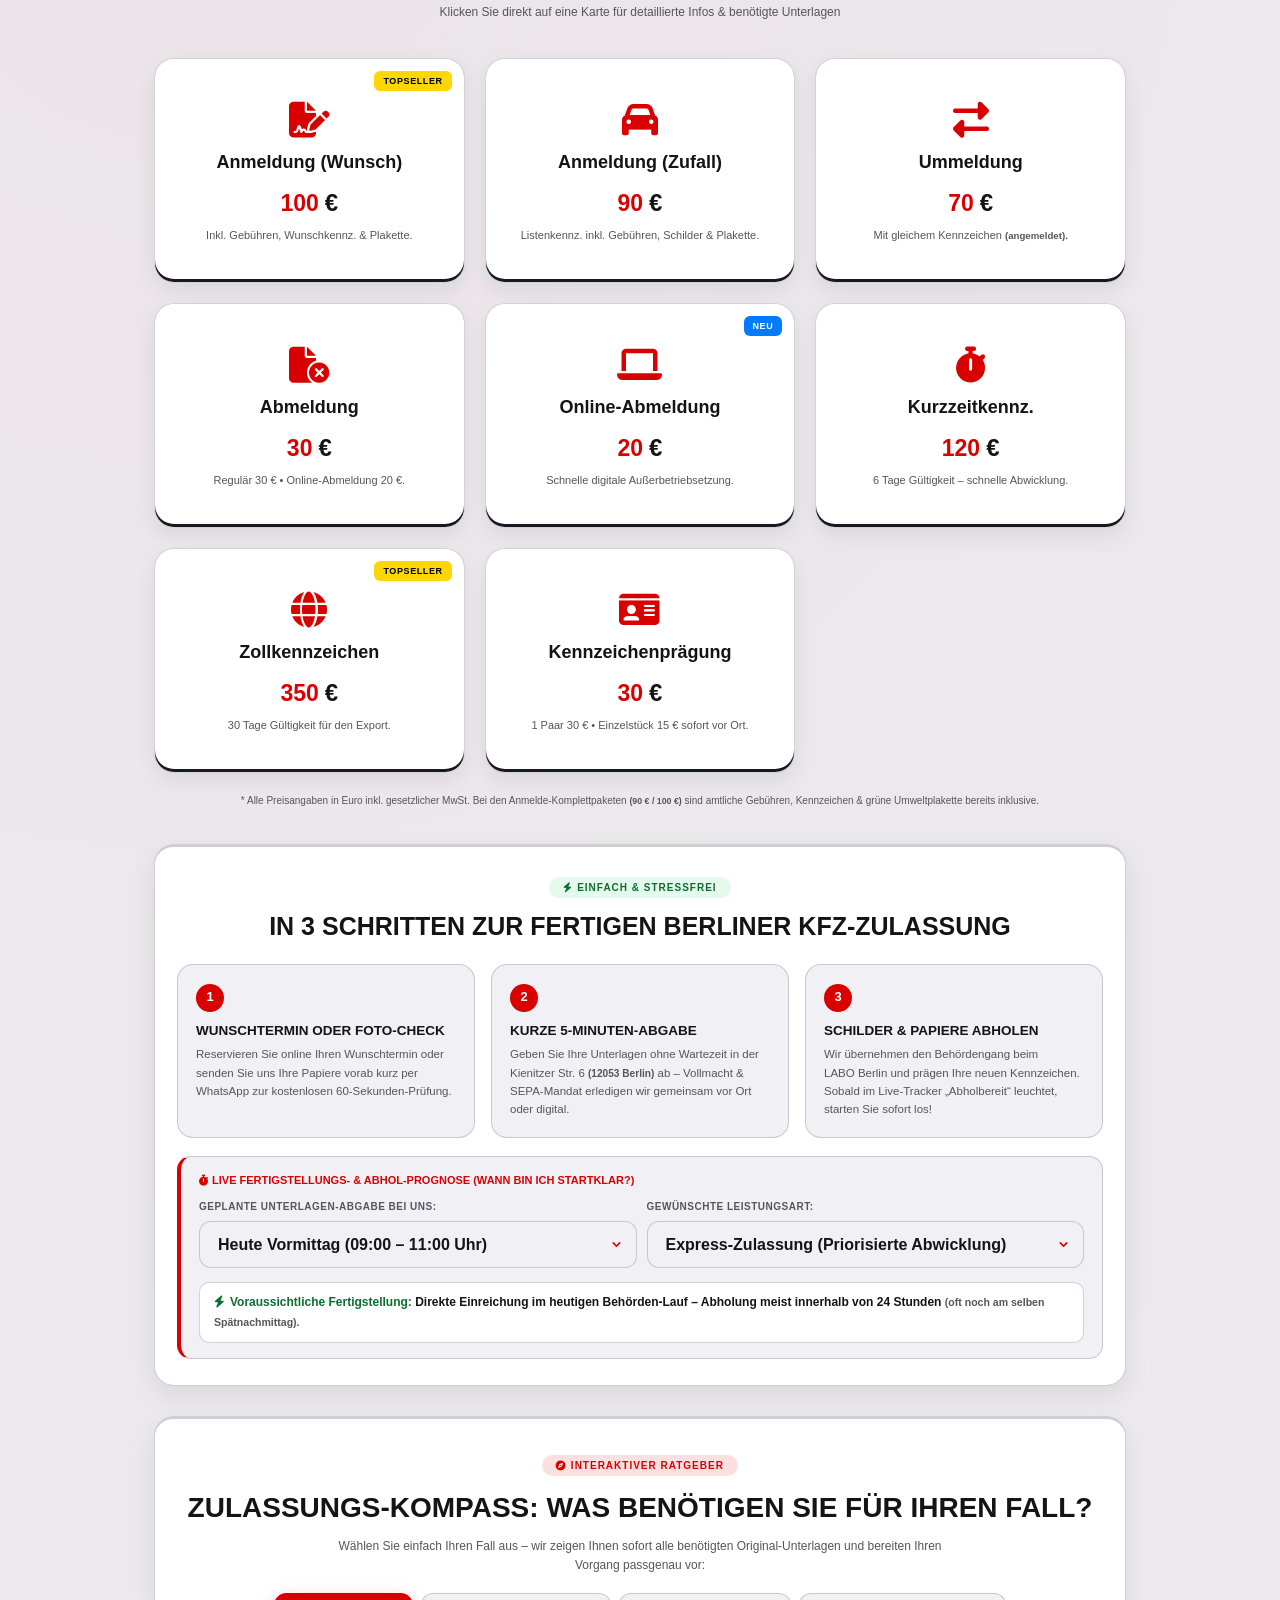
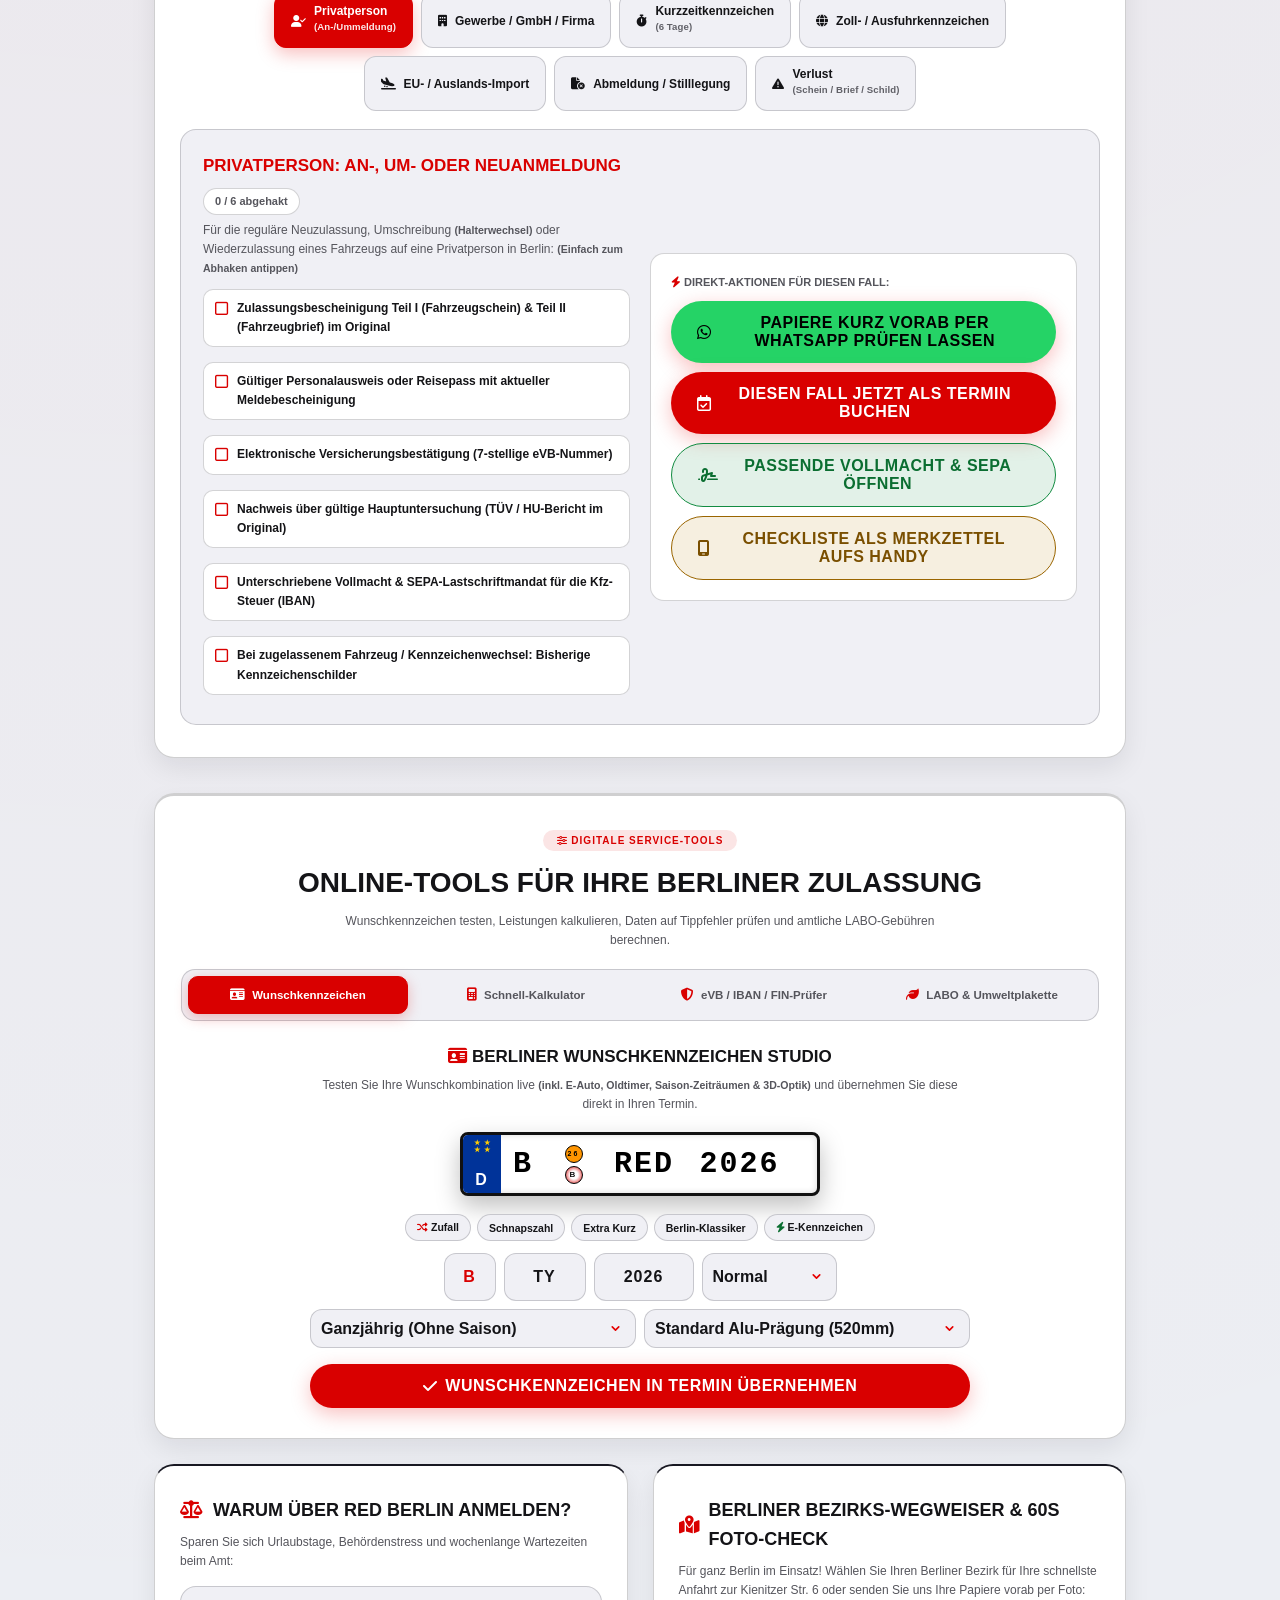
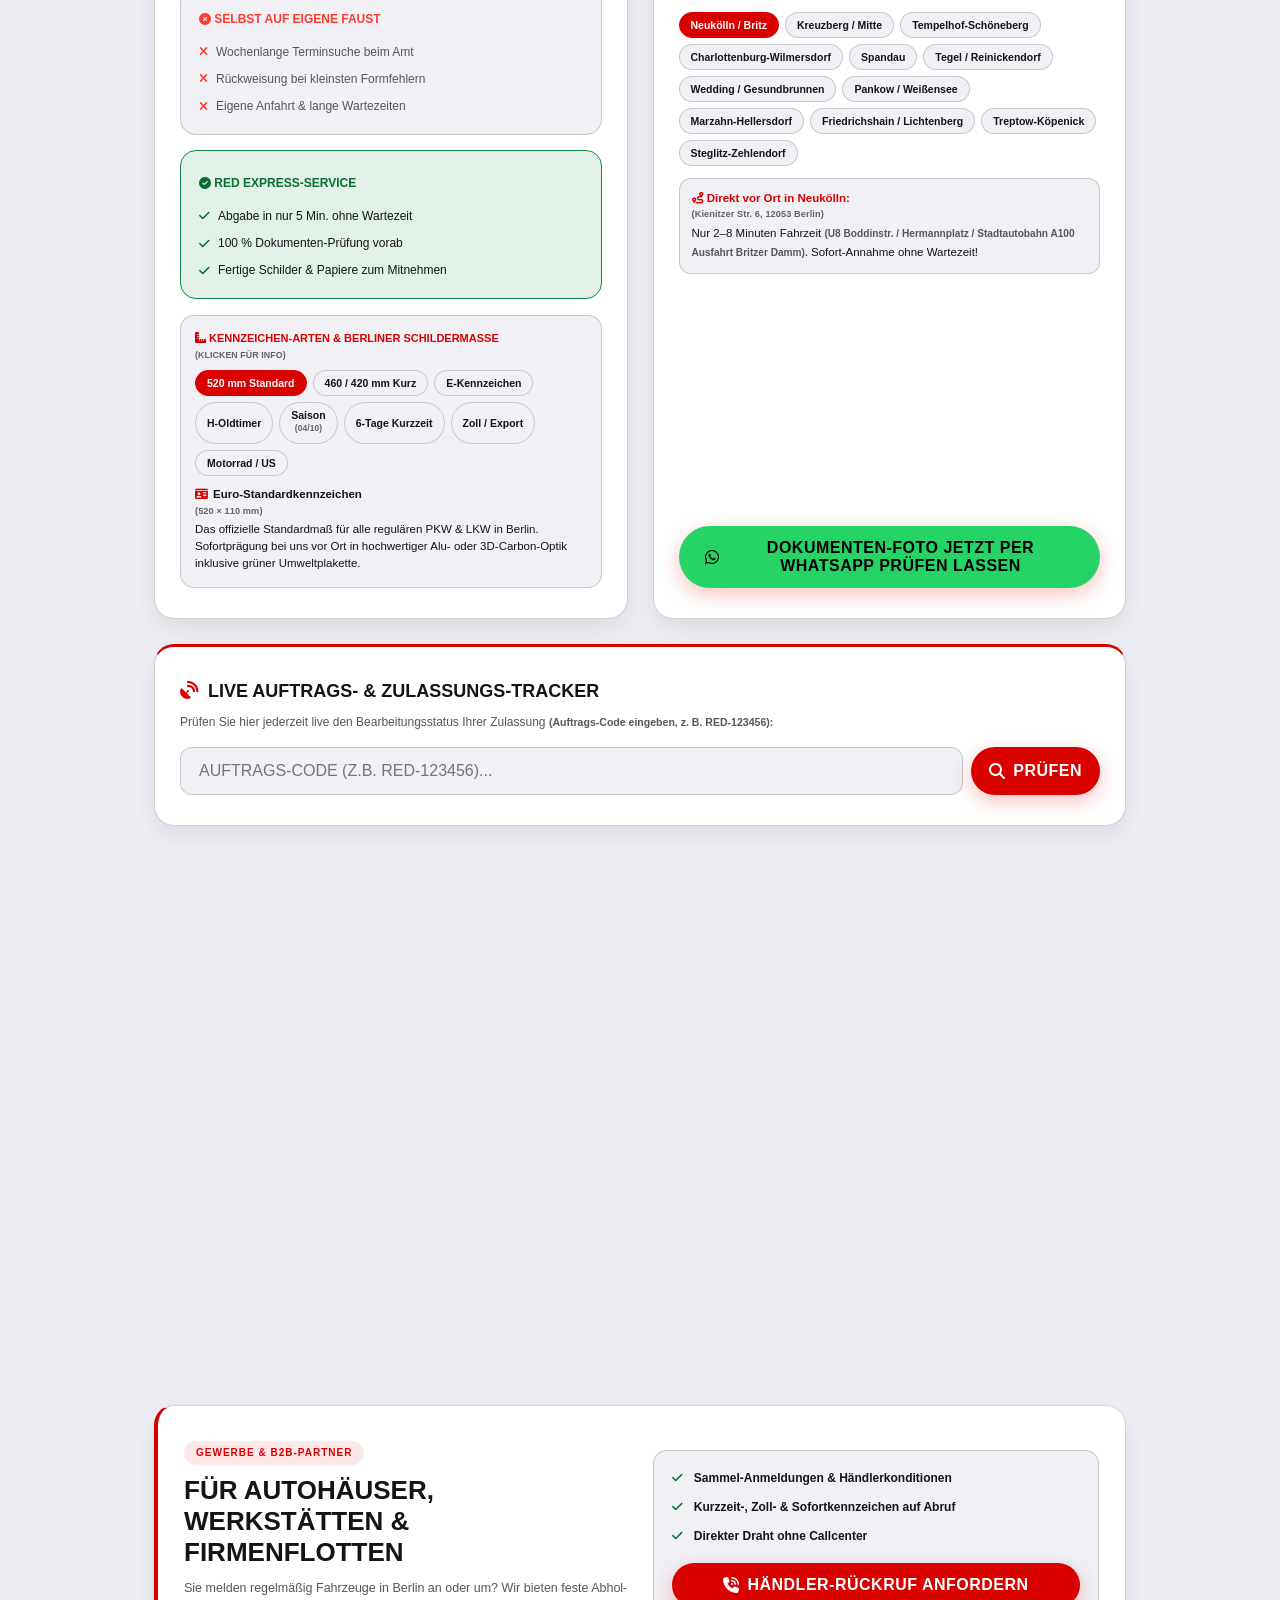
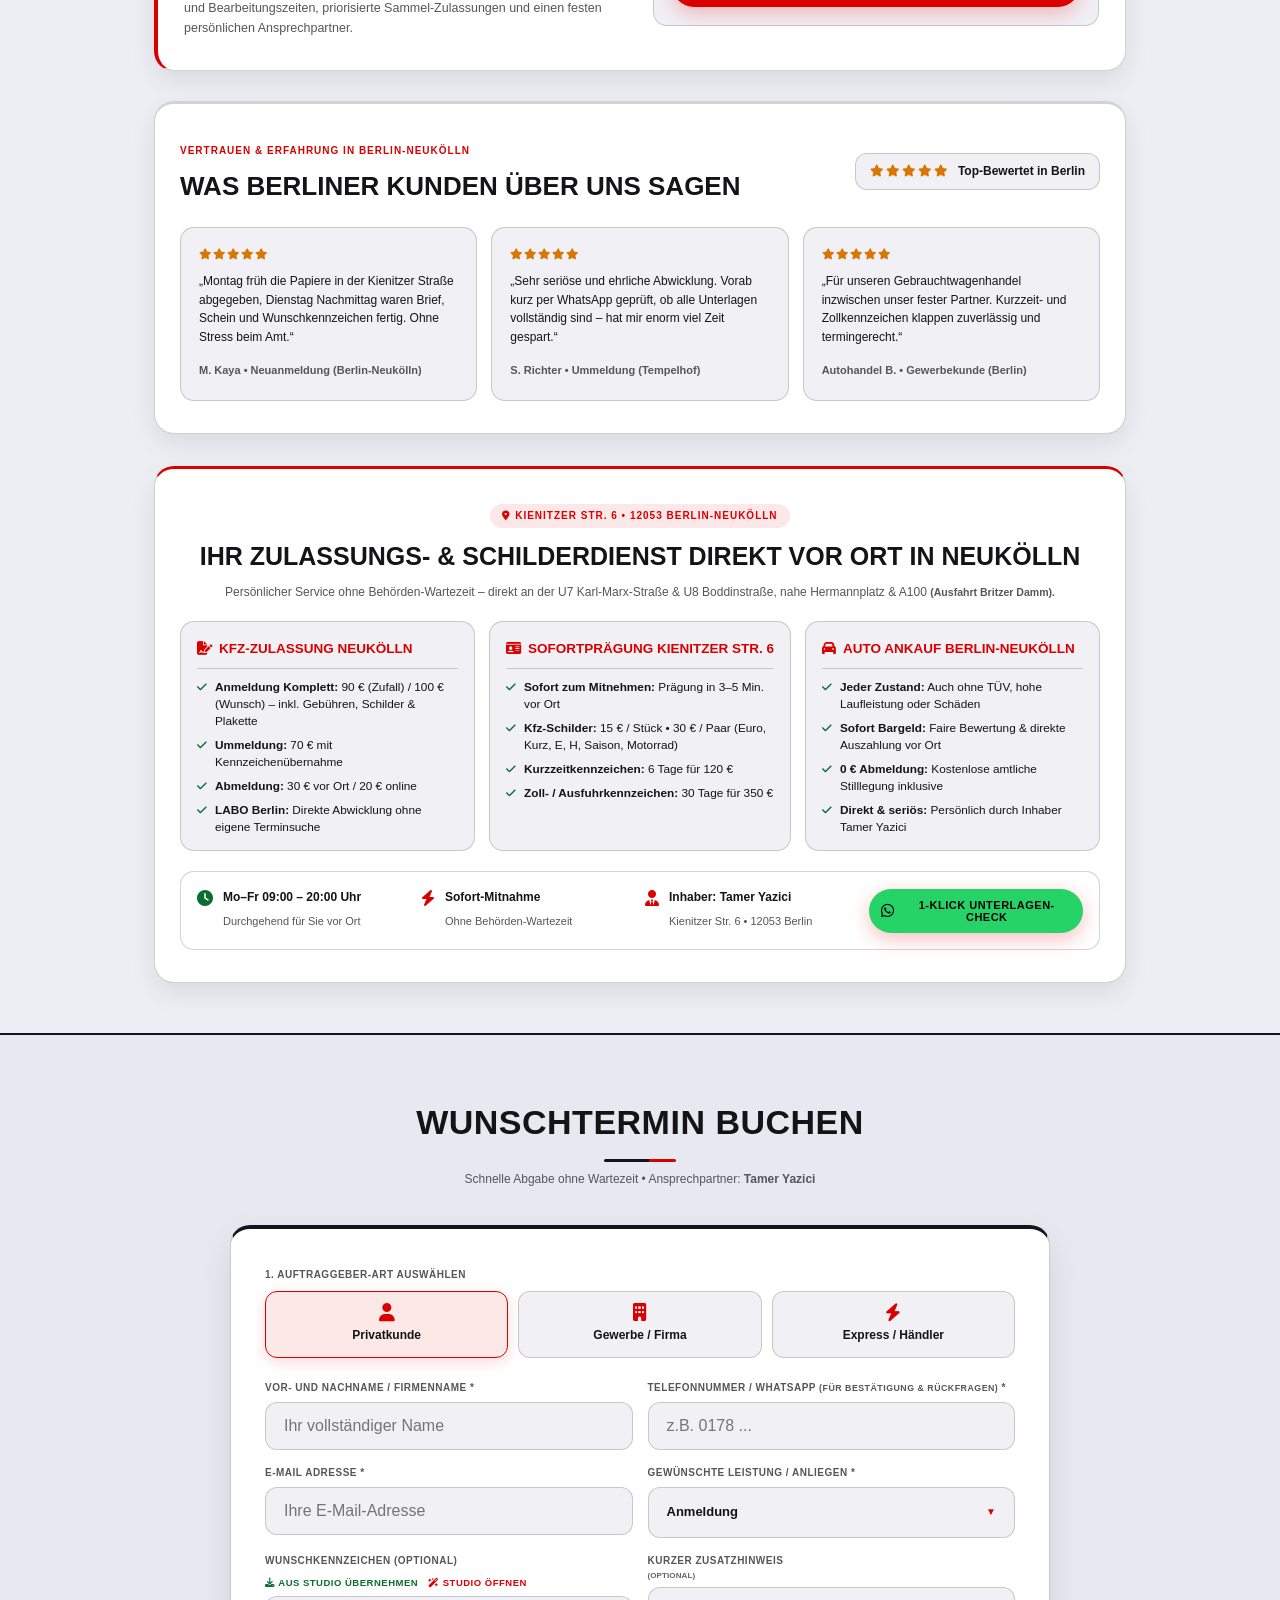
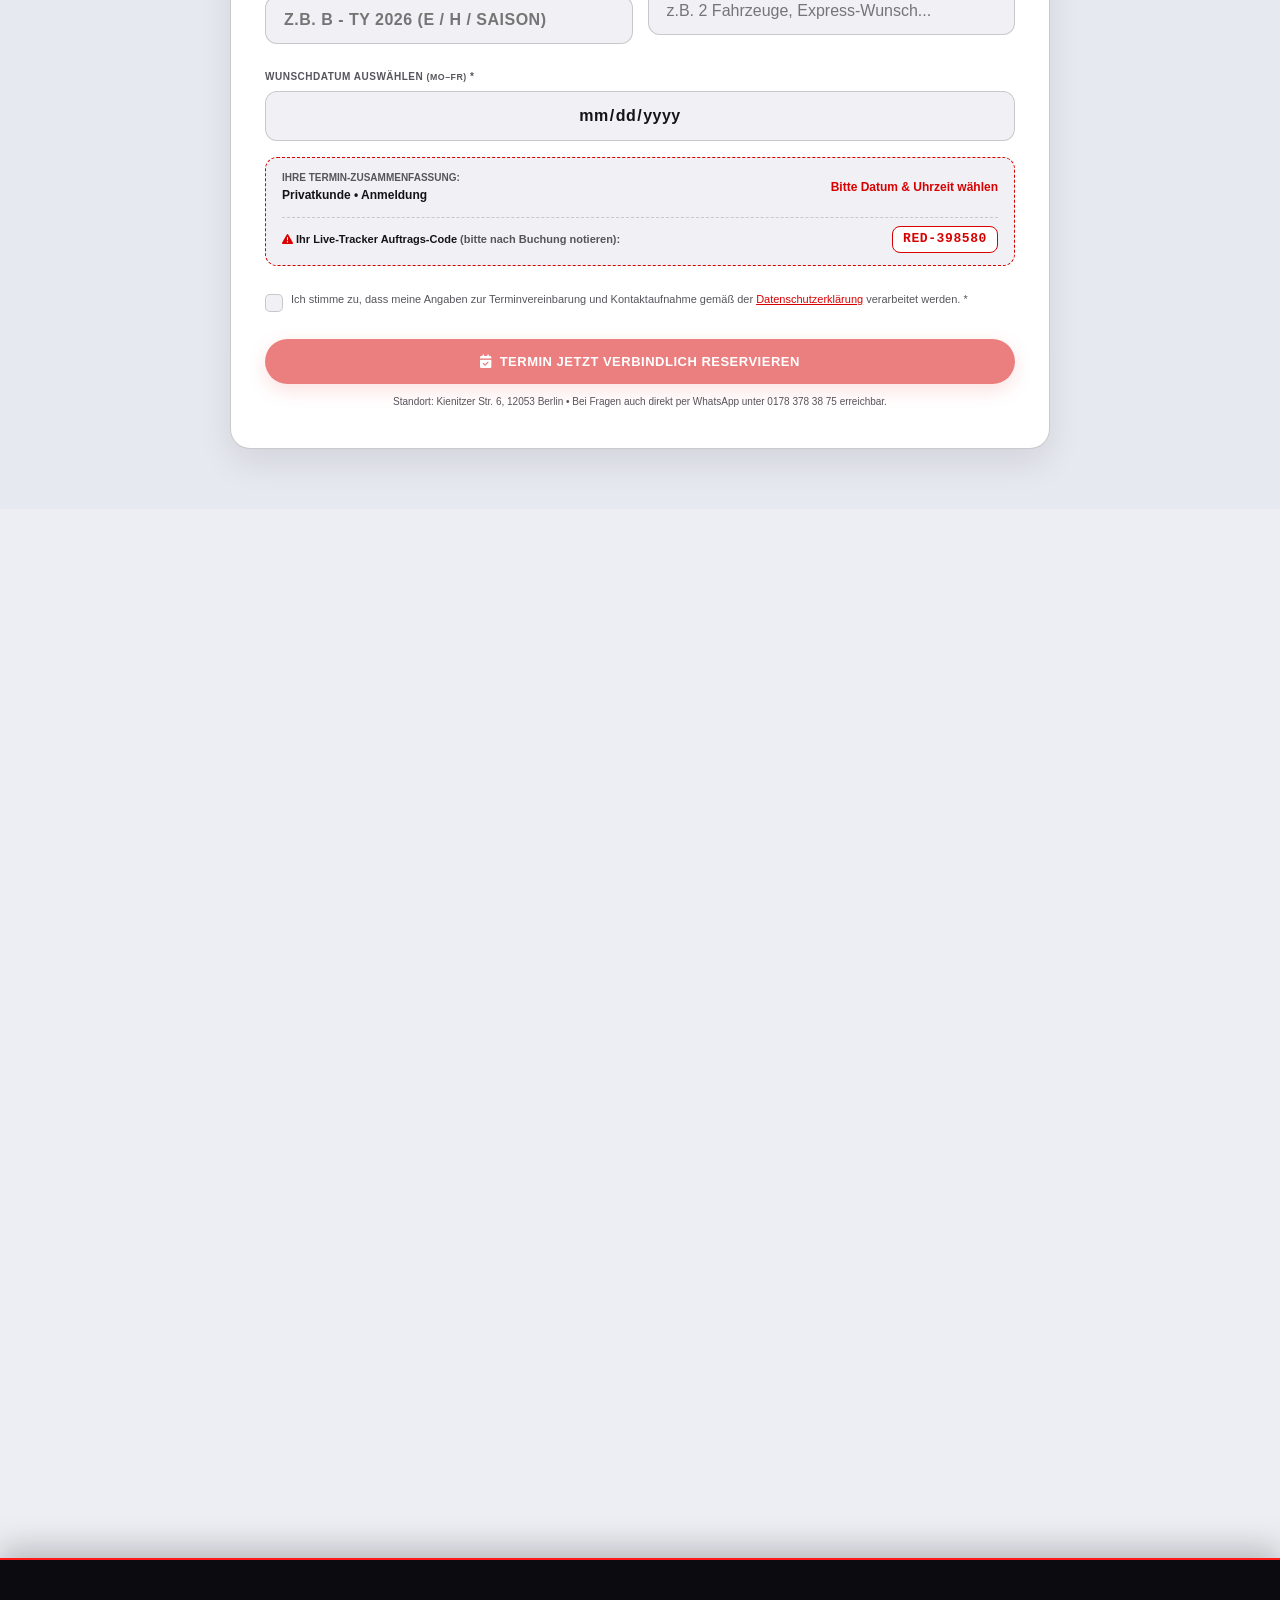
==== commit 1da32035: "Add files via upload" ====
--- a/index.html
+++ b/index.html
@@ -125,7 +125,7 @@
     <link rel="stylesheet" href="https://cdn.jsdelivr.net/npm/flatpickr/dist/flatpickr.min.css" media="print" onload="this.media='all'" referrerpolicy="no-referrer">
     <noscript><link rel="stylesheet" href="https://cdn.jsdelivr.net/npm/flatpickr/dist/flatpickr.min.css" referrerpolicy="no-referrer"></noscript>
     
-   <link rel="stylesheet" href="./styles.css?v=26">
+   <link rel="stylesheet" href="./styles.css?v=28">
 </head>
 
 <body data-theme="light">
@@ -1455,47 +1455,155 @@
                         <label>3 Highlight-Punkte neben dem Video (1 Punkt pro Zeile)</label>
                         <textarea id="vmHighlights" class="form-control" rows="3" style="resize:vertical;" placeholder="Keine Wartenummer beim Amt – Abgabe in 5 Minuten&#10;Sofort-Kennzeichenprägung in der Kienitzer Str. 6&#10;An-, Um-, Abmeldung, Kurzzeit- &amp; Zollkennzeichen" oninput="window.updateVideoStudioLivePreview()"></textarea>
                     </div>
-                    <div class="form-row">
-                        <div class="form-group" style="flex:1.5;">
-                            <label>Haupt-Video (MP4-Dateipfad oder Link) *</label>
-                            <input type="text" id="vmUrl" class="form-control" placeholder="./werbevideo-1.mp4 (oder ./werbevideo-2.mp4)" oninput="window.updateVideoStudioLivePreview()">
-                        </div>
-                        <div class="form-group">
-                            <label>Video-Format</label>
-                            <select id="vmAspect" class="form-control" onchange="window.updateVideoStudioLivePreview()">
-                                <option value="9/16">📱 Hochformat (9:16 Reel)</option>
-                                <option value="16/9">🖥️ Querformat (16:9 Kino)</option>
-                                <option value="1/1">⬜ Quadratisch (1:1)</option>
+                    <!-- KOSTENLOSER VIDEO-UPLOAD (0 €: CLOUDINARY FREE BIS 100 MB ODER GITHUB BIS 25 MB) -->
+                    <div class="vm-upload-pro-box">
+                        <details class="admin-details" id="vmFreeUploadCfgDetails" style="margin-bottom:10px;">
+                            <summary style="font-size:11px; padding:8px 11px;">
+                                <span><i class="fa-solid fa-gear" style="color:var(--green-accent); margin-right:5px;"></i> Kostenlosen MB-Upload einrichten (0 € – <strong id="vmUploadProviderBadge">Cloudinary Free</strong>)</span>
+                            </summary>
+                            <div class="admin-details-content" style="padding:10px 11px;">
+                                <div class="form-group" style="margin-bottom:8px;">
+                                    <label>Kostenloser Speicher-Modus (0 € / keine Kreditkarte)</label>
+                                    <select id="vmUploadProvider" class="form-control" onchange="window.toggleFreeUploadProviderFields()">
+                                        <option value="cloudinary" selected>☁️ Cloudinary Free (Empfohlen – bis 100 MB + Auto 4K/FHD/HD/SD)</option>
+                                        <option value="github">🐙 Direkt in dein GitHub-Repo (bis 25 MB, kein neuer Account)</option>
+                                    </select>
+                                </div>
+
+                                <div id="vmCfgCloudinaryWrap">
+                                    <div class="form-row" style="margin-bottom:6px;">
+                                        <div class="form-group" style="margin-bottom:0;">
+                                            <label>Cloudinary Cloud-Name *</label>
+                                            <input type="text" id="vmCloudName" class="form-control" placeholder="z.B. dxyz12345">
+                                        </div>
+                                        <div class="form-group" style="margin-bottom:0;">
+                                            <label>Unsigned Upload-Preset *</label>
+                                            <input type="text" id="vmCloudPreset" class="form-control" placeholder="z.B. red_videos">
+                                        </div>
+                                    </div>
+                                    <p style="font-size:10px; color:var(--text-muted); margin:0 0 8px; line-height:1.4;">Kostenlos auf <strong>cloudinary.com</strong> (ohne Kreditkarte): Cloud-Name vom Dashboard kopieren &amp; unter <em>Settings → Upload → Add upload preset</em> ein Preset auf <strong>Unsigned</strong> stellen.</p>
+                                </div>
+
+                                <div id="vmCfgGithubWrap" style="display:none;">
+                                    <div class="form-row" style="margin-bottom:6px;">
+                                        <div class="form-group" style="margin-bottom:0;">
+                                            <label>GitHub Benutzer / Repo *</label>
+                                            <input type="text" id="vmGhRepo" class="form-control" placeholder="Tamer61tr/dein-repo-name">
+                                        </div>
+                                        <div class="form-group" style="margin-bottom:0;">
+                                            <label>Branch</label>
+                                            <input type="text" id="vmGhBranch" class="form-control" value="main" placeholder="main">
+                                        </div>
+                                    </div>
+                                    <div class="form-group" style="margin-bottom:6px;">
+                                        <label>GitHub Personal Access Token (bleibt nur lokal auf diesem Gerät) *</label>
+                                        <input type="password" id="vmGhToken" class="form-control" placeholder="github_pat_... oder ghp_...">
+                                    </div>
+                                    <p style="font-size:10px; color:var(--text-muted); margin:0 0 8px; line-height:1.4;">Token wird ausschließlich lokal in diesem Browser gespeichert und nie öffentlich hochgeladen.</p>
+                                </div>
+
+                                <button type="button" class="admin-pro-btn admin-pro-btn-primary admin-pro-btn-sm" style="width:100%; justify-content:center;" onclick="window.saveFreeUploadSettings()">
+                                    <i class="fa-solid fa-check"></i> Kostenlosen Upload-Speicher speichern
+                                </button>
+                            </div>
+                        </details>
+
+                        <div class="form-group" style="margin-bottom:8px;">
+                            <label><i class="fa-solid fa-cloud-arrow-up" style="color:var(--green-accent);"></i> Video direkt hochladen (0 € – MB-Dateien + Auto 4K/Full HD/HD/SD)</label>
+                            <label class="noble-file-upload" style="margin-top:0;">
+                                <input type="file" id="vmFileInput" accept="video/*,.mp4,.mov,.webm,.m4v" onchange="window.handlePromoVideoFileSelect(this)">
+                                <span class="noble-file-trigger" id="vmFileLabel"><i class="fa-solid fa-film"></i> Video vom Gerät wählen &amp; kostenlos hochladen (bis 100 MB)</span>
+                            </label>
+                        </div>
+
+                        <div id="vmDetectedMetaBox" class="vm-detected-meta" style="display:none;"></div>
+
+                        <div id="vmUploadProgressWrap" class="vm-upload-progress" style="display:none;">
+                            <div class="vm-upload-progress-head">
+                                <span id="vmUploadStatusTxt">Wird hochgeladen...</span>
+                                <strong id="vmUploadPctTxt">0%</strong>
+                            </div>
+                            <div class="vm-upload-bar-track"><div id="vmUploadBarFill" class="vm-upload-bar-fill"></div></div>
+                        </div>
+
+                        <div class="form-group" style="margin-bottom:0;">
+                            <label>Haupt-Video URL / Pfad (wird beim Upload automatisch eingetragen) *</label>
+                            <input type="text" id="vmUrl" class="form-control" placeholder="./werbevideo-1.mp4 oder Cloud-Link" oninput="window.updateVideoStudioLivePreview()">
+                        </div>
+                    </div>
+
+                    <!-- 4K / FULL HD / HD / SD EINZEL-UPLOADS & AUTO-KONVERTER -->
+                    <details class="admin-details" id="vmQualitySlotsDetails" style="margin-bottom:10px;">
+                        <summary style="font-size:11.5px; padding:10px 12px;"><i class="fa-solid fa-sliders" style="color:var(--primary-red); margin-right:6px;"></i> 4K / Full HD / HD / SD hochladen oder automatisch konvertieren</summary>
+                        <div class="admin-details-content" style="padding:10px 12px;">
+                            <div class="vm-autoconv-banner">
+                                <div style="flex:1; min-width:190px;">
+                                    <strong style="display:block; font-size:11.5px; color:var(--text-light);"><i class="fa-solid fa-wand-magic-sparkles" style="color:var(--primary-red);"></i> Auto-Konverter (Qualitätsstufen erzeugen)</strong>
+                                    <span style="font-size:10.5px; color:var(--text-muted);">Erzeugt aus deinem Haupt-Video automatisch kleinere Stufen (Full HD / HD / SD) inkl. Ton &amp; lädt sie in die Cloud hoch.</span>
+                                </div>
+                                <button type="button" id="vmAutoConvertBtn" class="admin-pro-btn admin-pro-btn-primary admin-pro-btn-sm" onclick="window.autoConvertVideoQualities()">
+                                    <i class="fa-solid fa-gears"></i> Stufen konvertieren
+                                </button>
+                            </div>
+
+                            <div class="vm-qslot-grid">
+                                <div class="form-group">
+                                    <label>4K UHD (2160p)</label>
+                                    <div class="vm-qslot-row">
+                                        <input type="text" id="vmUrl4k" class="form-control" placeholder="4K Link / Datei">
+                                        <label class="vm-qslot-up-btn" title="4K Video hochladen"><i class="fa-solid fa-upload"></i><input type="file" accept="video/*" onchange="window.uploadQualitySlotFile('4k', this)"></label>
+                                    </div>
+                                </div>
+                                <div class="form-group">
+                                    <label>Full HD (1080p)</label>
+                                    <div class="vm-qslot-row">
+                                        <input type="text" id="vmUrl1080" class="form-control" placeholder="1080p Link / Datei">
+                                        <label class="vm-qslot-up-btn" title="Full HD Video hochladen"><i class="fa-solid fa-upload"></i><input type="file" accept="video/*" onchange="window.uploadQualitySlotFile('1080', this)"></label>
+                                    </div>
+                                </div>
+                                <div class="form-group" style="margin-bottom:0;">
+                                    <label>HD (720p)</label>
+                                    <div class="vm-qslot-row">
+                                        <input type="text" id="vmUrl720" class="form-control" placeholder="720p Link / Datei">
+                                        <label class="vm-qslot-up-btn" title="HD Video hochladen"><i class="fa-solid fa-upload"></i><input type="file" accept="video/*" onchange="window.uploadQualitySlotFile('720', this)"></label>
+                                    </div>
+                                </div>
+                                <div class="form-group" style="margin-bottom:0;">
+                                    <label>SD (480p Datenspar)</label>
+                                    <div class="vm-qslot-row">
+                                        <input type="text" id="vmUrl480" class="form-control" placeholder="480p Link / Datei">
+                                        <label class="vm-qslot-up-btn" title="SD Video hochladen"><i class="fa-solid fa-upload"></i><input type="file" accept="video/*" onchange="window.uploadQualitySlotFile('480', this)"></label>
+                                    </div>
+                                </div>
+                            </div>
+                        </div>
+                    </details>
+
+                    <!-- POSITIONIERUNG, FORMAT (HOCH/QUER/QUADRAT) & 12 RAHMENDESIGNS -->
+                    <div class="vm-bumper-box" style="margin-bottom:10px;">
+                        <div class="vm-bumper-box-title"><i class="fa-solid fa-up-down-left-right"></i> Positionierung, Format &amp; Rahmendesign (Live-Vorschau)</div>
+
+                        <div class="form-group" style="margin-bottom:8px;">
+                            <label>Video-Format (Schnellwahl &amp; Feinauswahl)</label>
+                            <div class="vm-aspect-pills" id="vmAspectQuickPills">
+                                <button type="button" class="vm-aspect-pill active" data-aspect="9/16" onclick="window.setQuickVideoAspect('9/16')">📱 Hochformat</button>
+                                <button type="button" class="vm-aspect-pill" data-aspect="16/9" onclick="window.setQuickVideoAspect('16/9')">🖥️ Querformat</button>
+                                <button type="button" class="vm-aspect-pill" data-aspect="1/1" onclick="window.setQuickVideoAspect('1/1')">⬜ Quadratisch</button>
+                                <button type="button" class="vm-aspect-pill" data-aspect="4/5" onclick="window.setQuickVideoAspect('4/5')">📸 4:5 Feed</button>
+                                <button type="button" class="vm-aspect-pill" data-aspect="auto" onclick="window.setQuickVideoAspect('auto')">✨ Auto</button>
+                            </div>
+                            <select id="vmAspect" class="form-control" onchange="window.syncQuickVideoAspectPills(); window.updateVideoStudioLivePreview();">
+                                <option value="9/16" selected>📱 Hochformat (9:16 Reel / TikTok / Shorts)</option>
+                                <option value="16/9">🖥️ Querformat (16:9 Kino / YouTube)</option>
+                                <option value="1/1">⬜ Quadratisch (1:1 Instagram / Feed)</option>
+                                <option value="4/5">📸 Hochformat (4:5 Social Feed)</option>
+                                <option value="3/4">🖼️ Hochformat (3:4 Portrait)</option>
+                                <option value="4/3">📺 Querformat (4:3 Klassisch)</option>
+                                <option value="21/9">🎬 Kino Breitbild (21:9 Ultrawide)</option>
+                                <option value="auto">✨ Automatisch (Original-Seitenverhältnis)</option>
                             </select>
                         </div>
-                    </div>
-
-                    <details class="admin-details" style="margin-bottom:10px;">
-                        <summary style="font-size:11.5px; padding:10px 12px;"><i class="fa-solid fa-sliders" style="color:var(--primary-red); margin-right:6px;"></i> Optionale Einzel-Dateien für 4K / Full HD / HD / SD hinterlegen</summary>
-                        <div class="admin-details-content" style="padding:10px 12px;">
-                            <p style="font-size:10.5px; color:var(--text-muted); margin:0 0 8px;">Leer lassen = automatische Live-Bildoptimierung der Hauptdatei. Wenn du echte separate MP4-Auflösungen hochlädst, hier eintragen:</p>
-                            <div class="form-row">
-                                <div class="form-group"><label>4K UHD (2160p) MP4</label><input type="text" id="vmUrl4k" class="form-control" placeholder="./werbevideo-1-4k.mp4"></div>
-                                <div class="form-group"><label>Full HD (1080p) MP4</label><input type="text" id="vmUrl1080" class="form-control" placeholder="./werbevideo-1-1080p.mp4"></div>
-                            </div>
-                            <div class="form-row" style="margin-bottom:0;">
-                                <div class="form-group" style="margin-bottom:0;"><label>HD (720p) MP4</label><input type="text" id="vmUrl720" class="form-control" placeholder="./werbevideo-1-720p.mp4"></div>
-                                <div class="form-group" style="margin-bottom:0;"><label>SD (480p) MP4</label><input type="text" id="vmUrl480" class="form-control" placeholder="./werbevideo-1-480p.mp4"></div>
-                            </div>
-                        </div>
-                    </details>
-
-                    <div class="form-group">
-                        <label>Oder kurzes Video (bis 650 KB) direkt hochladen</label>
-                        <label class="noble-file-upload" style="margin-top:0;">
-                            <input type="file" id="vmFileInput" accept="video/mp4,video/webm" onchange="window.handlePromoVideoFileSelect(this)">
-                            <span class="noble-file-trigger" id="vmFileLabel"><i class="fa-solid fa-cloud-arrow-up"></i> Video wählen (für größere MP4s einfach auf GitHub hochladen)</span>
-                        </label>
-                    </div>
-
-                    <!-- POSITIONIERUNG & DARSTELLUNG -->
-                    <div class="vm-bumper-box" style="margin-bottom:10px;">
-                        <div class="vm-bumper-box-title"><i class="fa-solid fa-up-down-left-right"></i> Positionierung &amp; Darstellung (Live-Vorschau)</div>
+
                         <div class="form-row">
                             <div class="form-group">
                                 <label>Player-Position (Desktop)</label>
@@ -1533,12 +1641,20 @@
                                 </select>
                             </div>
                             <div class="form-group">
-                                <label>Rahmen-Design</label>
+                                <label>Rahmen-Design (12 Stile)</label>
                                 <select id="vmFrameStyle" class="form-control" onchange="window.updateVideoStudioLivePreview()">
-                                    <option value="classic" selected>RED Standard</option>
-                                    <option value="cinema">Kino Rot-Glow</option>
-                                    <option value="gold">Royal Gold Rahmen</option>
-                                    <option value="minimal">Clean / Minimal</option>
+                                    <option value="classic" selected>🔴 RED Standard</option>
+                                    <option value="cinema">🔥 Kino Rot-Glow</option>
+                                    <option value="neon-red">⚡ Berlin Neon-Rot (Leuchtend)</option>
+                                    <option value="gold">👑 Royal Gold Luxus</option>
+                                    <option value="carbon">🏁 3D-Carbon Sport-Optik</option>
+                                    <option value="chrome">⚙️ Chrom-Silber Metallic</option>
+                                    <option value="glass">💎 Frosted Glass (Edel-Glas)</option>
+                                    <option value="phone">📱 Smartphone Bezel (iPhone-Look)</option>
+                                    <option value="cinema-bar">🎬 Kino-Leinwand (Doppelrand)</option>
+                                    <option value="berlin-flag">🇩🇪 Schwarz-Rot-Gold Akzent</option>
+                                    <option value="white-studio">⬜ Clean White Studio</option>
+                                    <option value="minimal">✨ Ultra-Minimal (Schlank)</option>
                                 </select>
                             </div>
                         </div>
@@ -4327,8 +4443,8 @@
 <script src="https://cdn.jsdelivr.net/npm/flatpickr" defer></script>
     <script src="https://cdn.jsdelivr.net/npm/flatpickr/dist/l10n/de.js" defer></script>
 
-<script src="./app.js?v=26" defer></script>
-    <script type="module" src="./firebase-app.js?v=26"></script>
+<script src="./app.js?v=28" defer></script>
+    <script type="module" src="./firebase-app.js?v=28"></script>
 
 </body>
 </html>
--- a/styles.css
+++ b/styles.css
@@ -6871,6 +6871,202 @@
             pointer-events: none !important;
         }
 
+        /* =========================================================================
+           V27: CLOUD-UPLOADER, AUTO-KONVERTER, FORMAT-PILLS & 12 RAHMENDESIGNS
+           ========================================================================= */
+        .vm-upload-pro-box {
+            background: var(--bg-card);
+            border: 1.5px solid var(--glass-border);
+            border-left: 3.5px solid #16a34a;
+            border-radius: 12px;
+            padding: 11px 12px;
+            margin-bottom: 10px;
+        }
+        .vm-detected-meta {
+            display: flex;
+            flex-wrap: wrap;
+            gap: 6px;
+            margin-bottom: 8px;
+        }
+        .vm-meta-chip {
+            background: var(--bg-input);
+            border: 1px solid var(--glass-border);
+            color: var(--text-light);
+            font-size: 10px;
+            font-weight: 800;
+            padding: 3px 8px;
+            border-radius: 20px;
+            display: inline-flex;
+            align-items: center;
+            gap: 4px;
+        }
+        .vm-meta-chip.is-hi {
+            background: rgba(22, 163, 74, 0.14);
+            border-color: rgba(22, 163, 74, 0.45);
+            color: var(--green-accent);
+        }
+        .vm-upload-progress {
+            background: var(--bg-input);
+            border: 1px solid var(--glass-border);
+            border-radius: 10px;
+            padding: 8px 10px;
+            margin-bottom: 8px;
+        }
+        .vm-upload-progress-head {
+            display: flex;
+            justify-content: space-between;
+            align-items: center;
+            font-size: 10.5px;
+            font-weight: 800;
+            color: var(--text-light);
+            margin-bottom: 5px;
+        }
+        .vm-upload-bar-track {
+            width: 100%;
+            height: 7px;
+            border-radius: 10px;
+            background: rgba(130, 130, 145, 0.25);
+            overflow: hidden;
+        }
+        .vm-upload-bar-fill {
+            width: 0%;
+            height: 100%;
+            border-radius: 10px;
+            background: linear-gradient(90deg, var(--primary-red), #16a34a);
+            transition: width 0.2s ease;
+        }
+        .vm-autoconv-banner {
+            display: flex;
+            align-items: center;
+            justify-content: space-between;
+            flex-wrap: wrap;
+            gap: 10px;
+            background: var(--bg-input);
+            border: 1px solid var(--glass-border);
+            border-left: 3px solid var(--primary-red);
+            border-radius: 10px;
+            padding: 9px 11px;
+            margin-bottom: 10px;
+        }
+        .vm-qslot-grid {
+            display: grid;
+            grid-template-columns: repeat(2, 1fr);
+            gap: 8px 10px;
+        }
+        .vm-qslot-row {
+            display: flex;
+            align-items: center;
+            gap: 5px;
+        }
+        .vm-qslot-row .form-control {
+            flex: 1;
+            min-width: 0;
+        }
+        .vm-qslot-up-btn {
+            width: 38px;
+            height: 38px;
+            flex-shrink: 0;
+            border-radius: 9px;
+            background: var(--bg-input);
+            border: 1.5px solid var(--glass-border);
+            color: var(--primary-red);
+            display: inline-flex;
+            align-items: center;
+            justify-content: center;
+            cursor: pointer;
+            transition: 0.18s;
+        }
+        .vm-qslot-up-btn:hover {
+            background: var(--primary-red);
+            border-color: var(--primary-red);
+            color: #ffffff;
+        }
+        .vm-qslot-up-btn input { display: none; }
+
+        /* FORMAT-SCHNELLWAHL PILLS */
+        .vm-aspect-pills {
+            display: flex;
+            flex-wrap: wrap;
+            gap: 5px;
+            margin-bottom: 7px;
+        }
+        .vm-aspect-pill {
+            background: var(--bg-input);
+            border: 1px solid var(--glass-border);
+            color: var(--text-light);
+            border-radius: 20px;
+            padding: 5px 10px;
+            font-size: 10.5px !important;
+            font-weight: 800;
+            cursor: pointer;
+            transition: 0.18s;
+        }
+        .vm-aspect-pill:hover { border-color: var(--primary-red); }
+        .vm-aspect-pill.active {
+            background: var(--primary-red);
+            border-color: var(--primary-red);
+            color: #ffffff;
+        }
+
+        /* 12 PROFESSIONELLE RAHMENDESIGNS FÜR DEN VIDEO-PLAYER */
+        .rvp-player-shell.frame-neon-red {
+            border: 2px solid #ff1e1e;
+            box-shadow: 0 0 18px rgba(255, 30, 30, 0.55), 0 0 40px rgba(255, 30, 30, 0.25);
+        }
+        .rvp-player-shell.frame-carbon {
+            padding: 5px;
+            background: repeating-linear-gradient(45deg, #16161d 0, #16161d 4px, #252530 4px, #252530 8px);
+            border: 2px solid #3c3c4c;
+            box-shadow: 0 16px 38px rgba(0, 0, 0, 0.48);
+        }
+        .rvp-player-shell.frame-chrome {
+            padding: 4px;
+            background: linear-gradient(135deg, #f4f6fa 0%, #9ca3af 38%, #ffffff 55%, #6b7280 100%);
+            border: 1px solid #d1d5db;
+            box-shadow: 0 14px 34px rgba(0, 0, 0, 0.32);
+        }
+        .rvp-player-shell.frame-glass {
+            padding: 6px;
+            background: rgba(255, 255, 255, 0.14);
+            backdrop-filter: blur(14px);
+            -webkit-backdrop-filter: blur(14px);
+            border: 1.5px solid rgba(255, 255, 255, 0.36);
+            box-shadow: 0 16px 38px rgba(0, 0, 0, 0.28);
+        }
+        .rvp-player-shell.frame-phone {
+            padding: 8px;
+            border-radius: 30px !important;
+            background: linear-gradient(160deg, #272730, #09090d);
+            border: 2.5px solid #484856;
+            box-shadow: 0 20px 44px rgba(0, 0, 0, 0.52);
+        }
+        .rvp-player-shell.frame-phone .rvp-media-stage { border-radius: 22px 22px 0 0; }
+        .rvp-player-shell.frame-phone .rvp-controls-bar { border-radius: 0 0 22px 22px; }
+        .rvp-player-shell.frame-cinema-bar {
+            padding: 5px;
+            background: #08080c;
+            border: 2px solid #1f1f28;
+            outline: 2px solid rgba(217, 0, 0, 0.65);
+            outline-offset: 2px;
+            box-shadow: 0 18px 42px rgba(0, 0, 0, 0.5);
+        }
+        .rvp-player-shell.frame-berlin-flag {
+            padding: 4px;
+            background: linear-gradient(135deg, #111111 0%, #d90000 52%, #f5c542 100%);
+            border: none;
+            box-shadow: 0 14px 36px rgba(217, 0, 0, 0.3);
+        }
+        .rvp-player-shell.frame-white-studio {
+            padding: 5px;
+            background: #ffffff;
+            border: 1.5px solid #e2e4ea;
+            box-shadow: 0 14px 34px rgba(0, 0, 0, 0.16);
+        }
+
+        @media (max-width: 768px) {
+            .vm-qslot-grid { grid-template-columns: 1fr; }
+        }
+
         /* Respektiert System-Einstellung „Bewegung reduzieren“ (Akku & Barrierefreiheit) */
         @media (prefers-reduced-motion: reduce) {
             html { scroll-behavior: auto; }
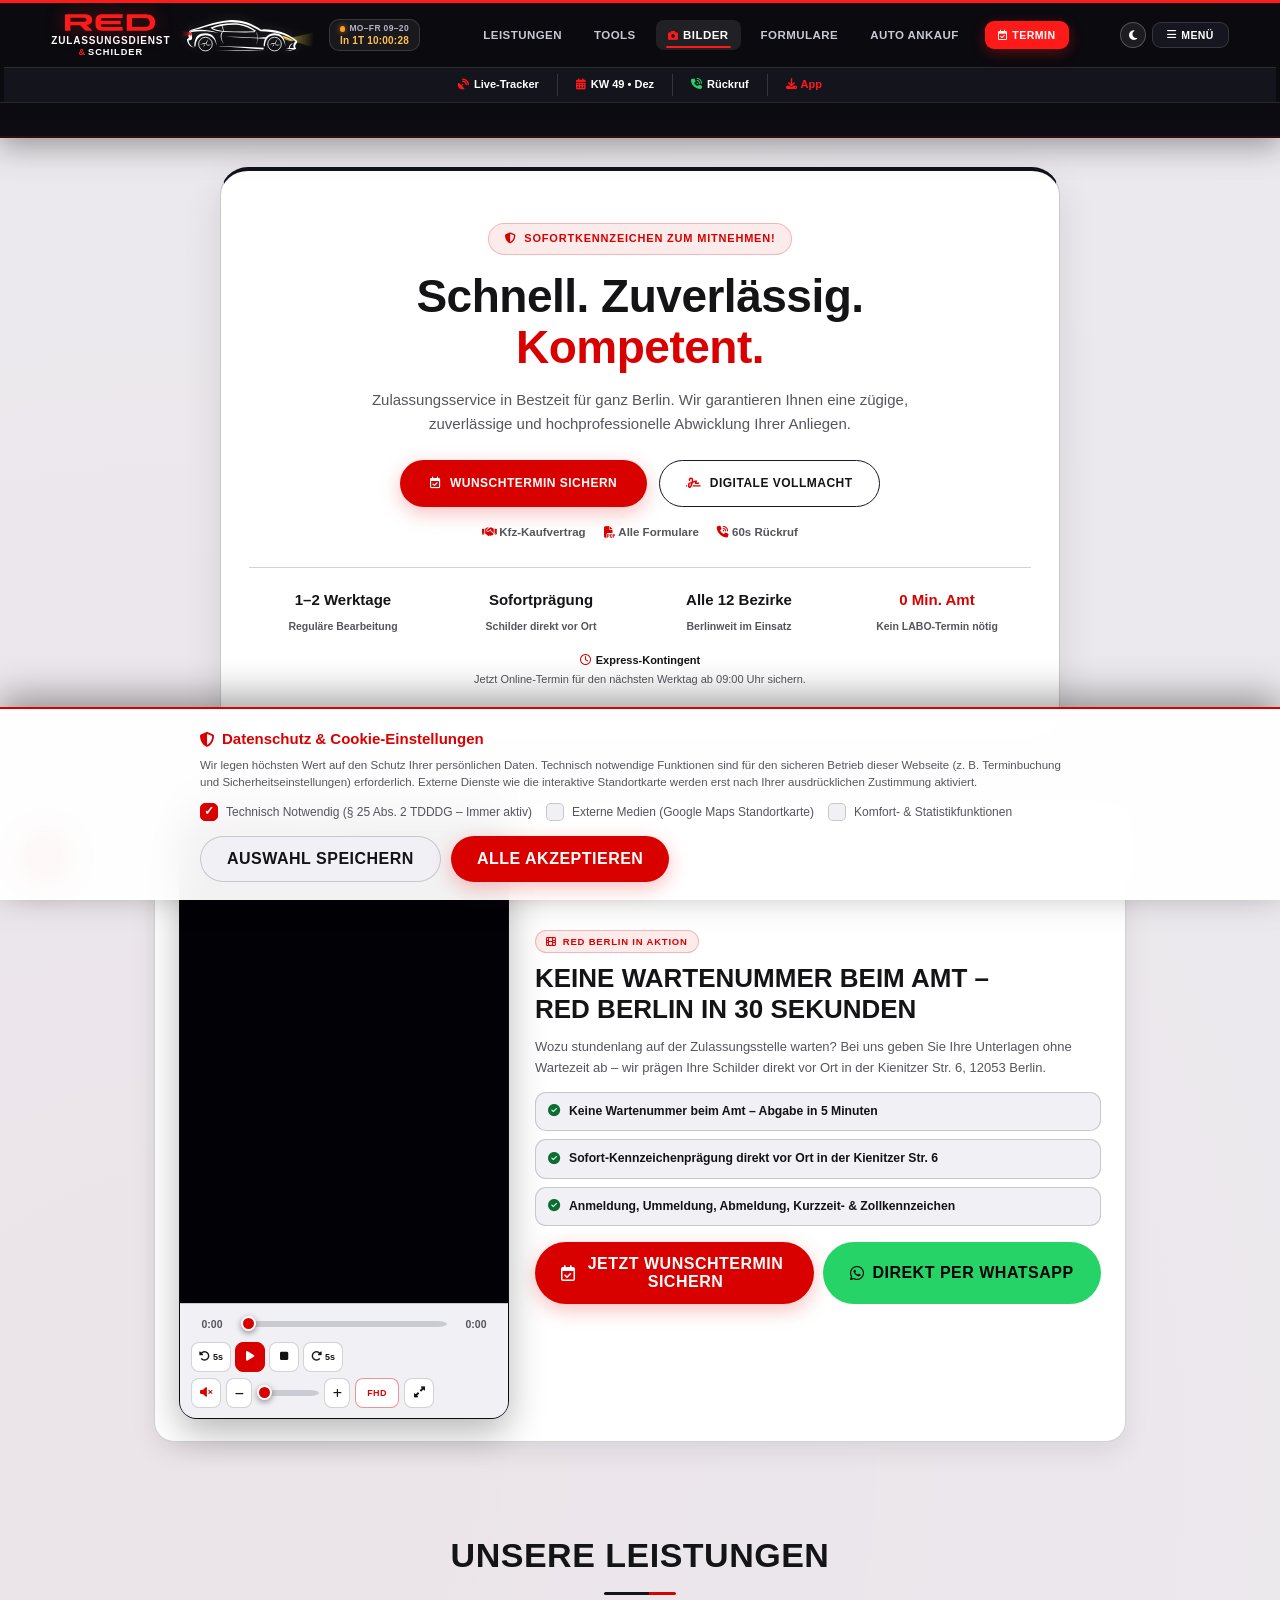
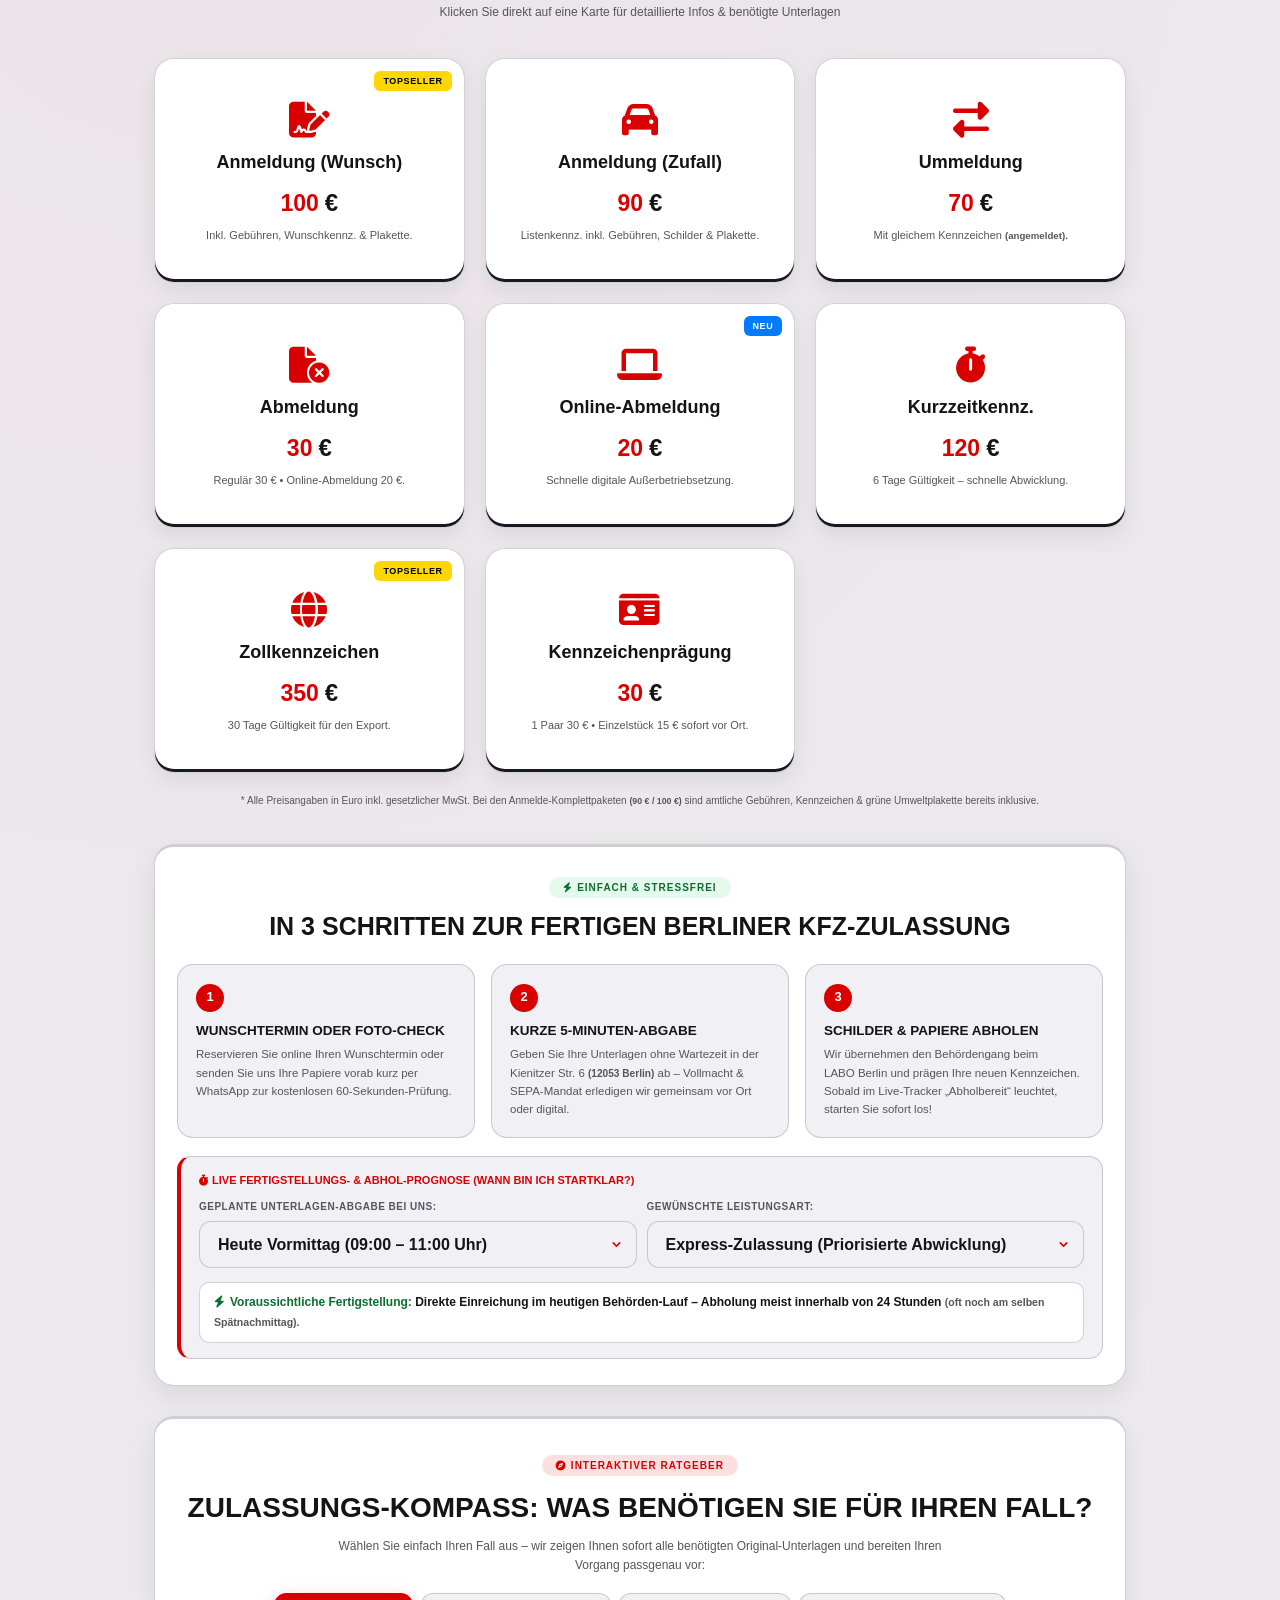
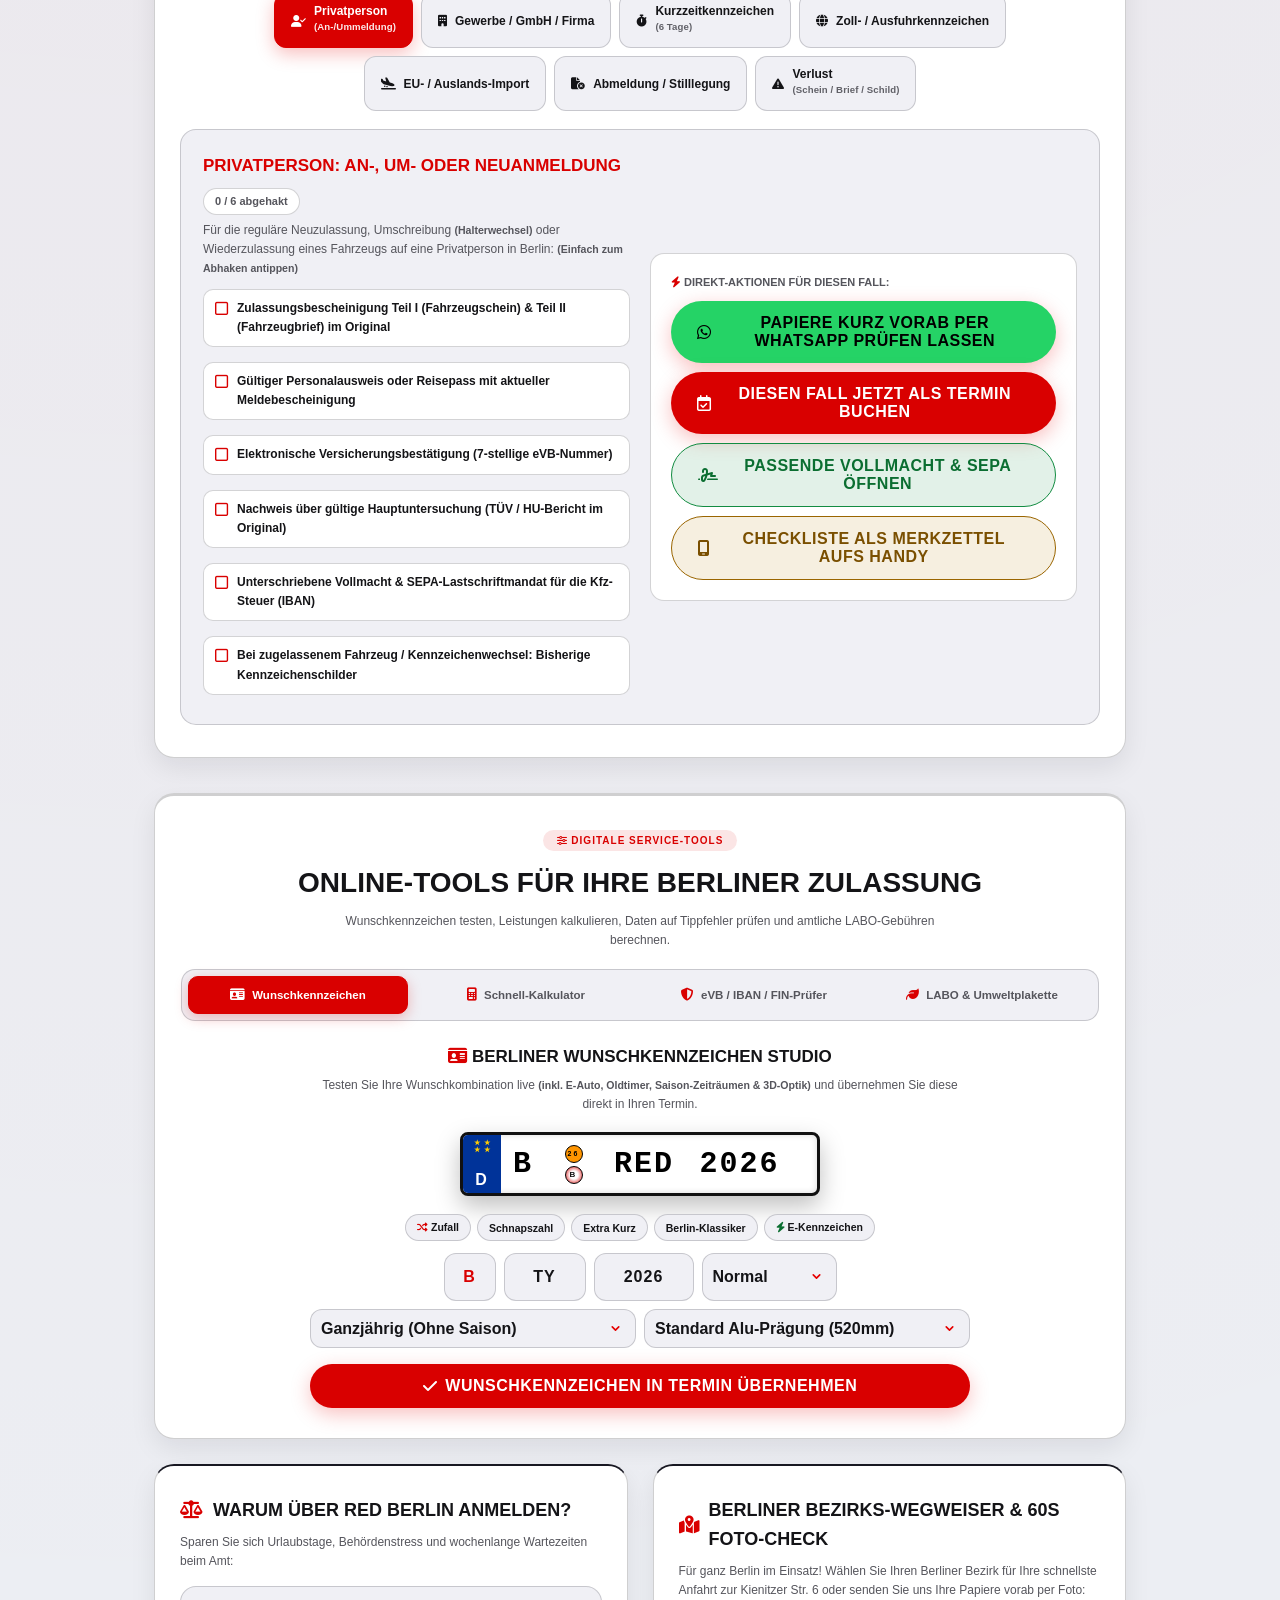
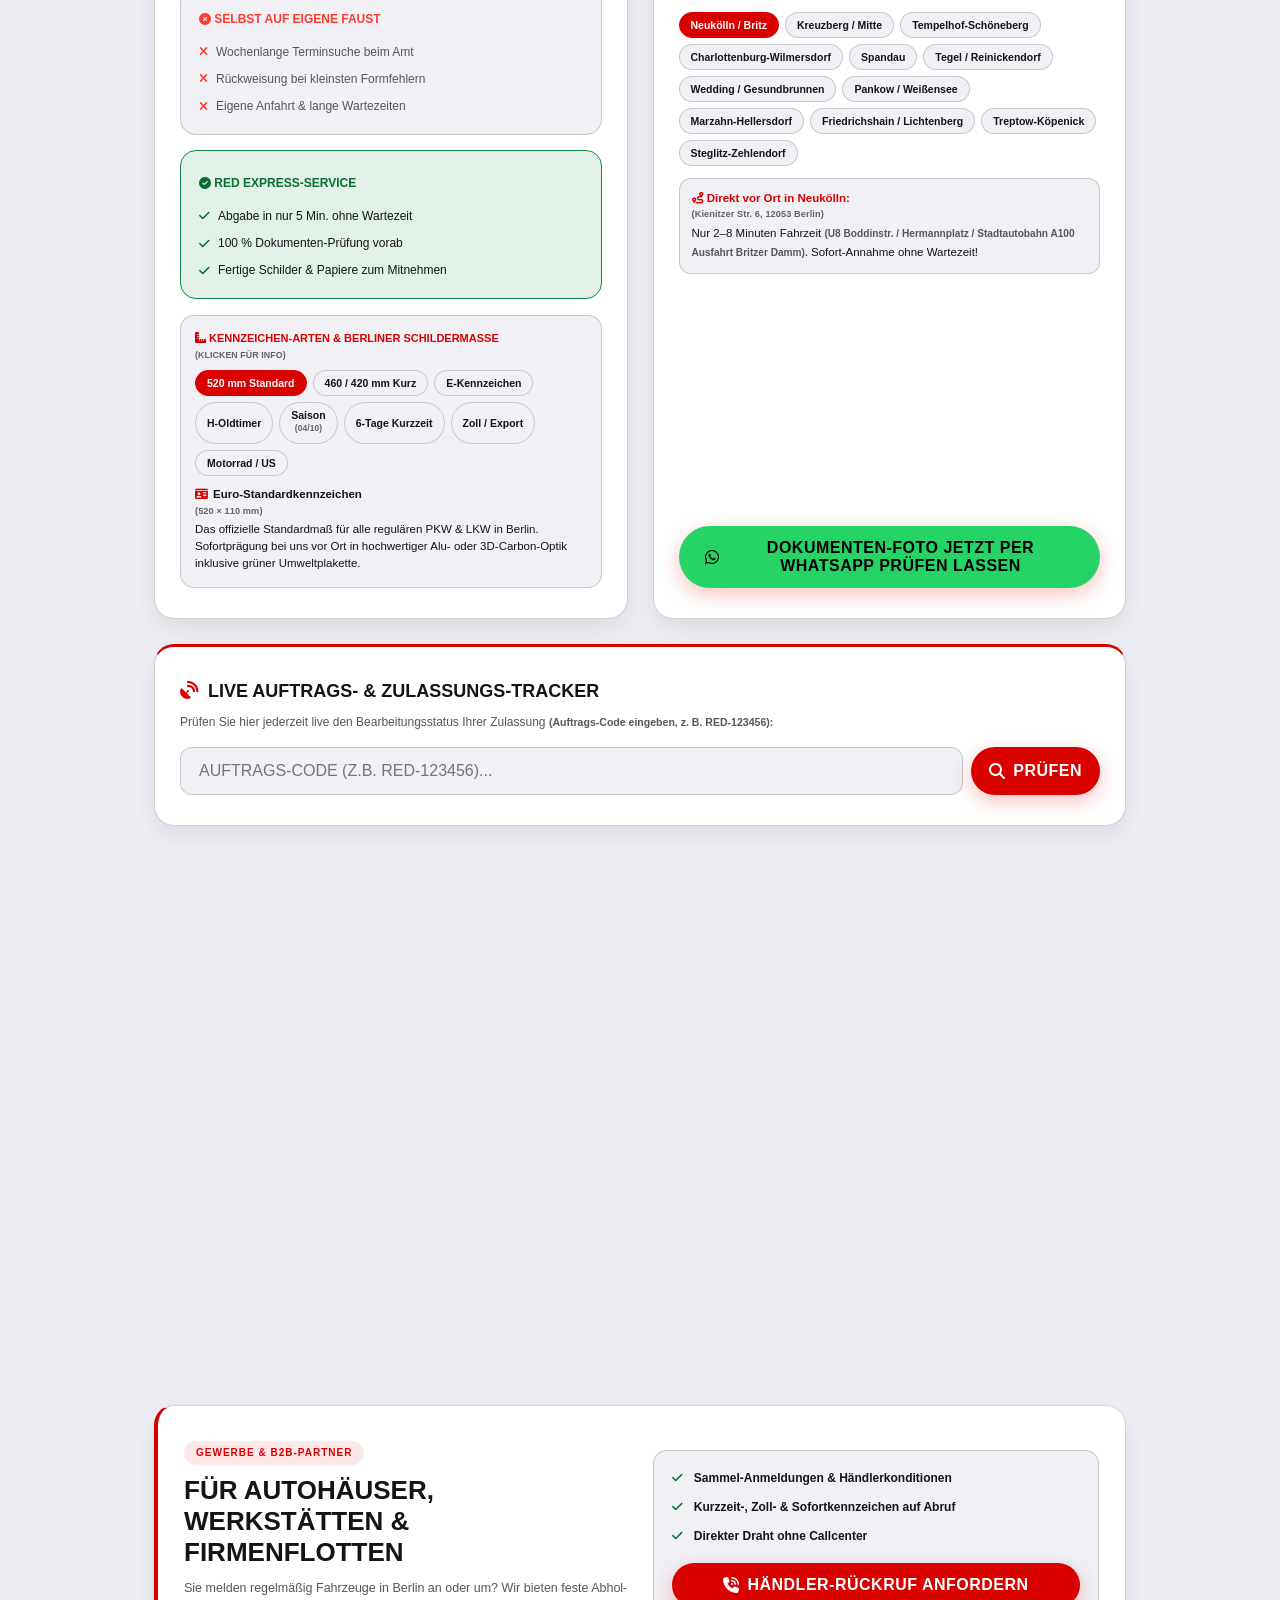
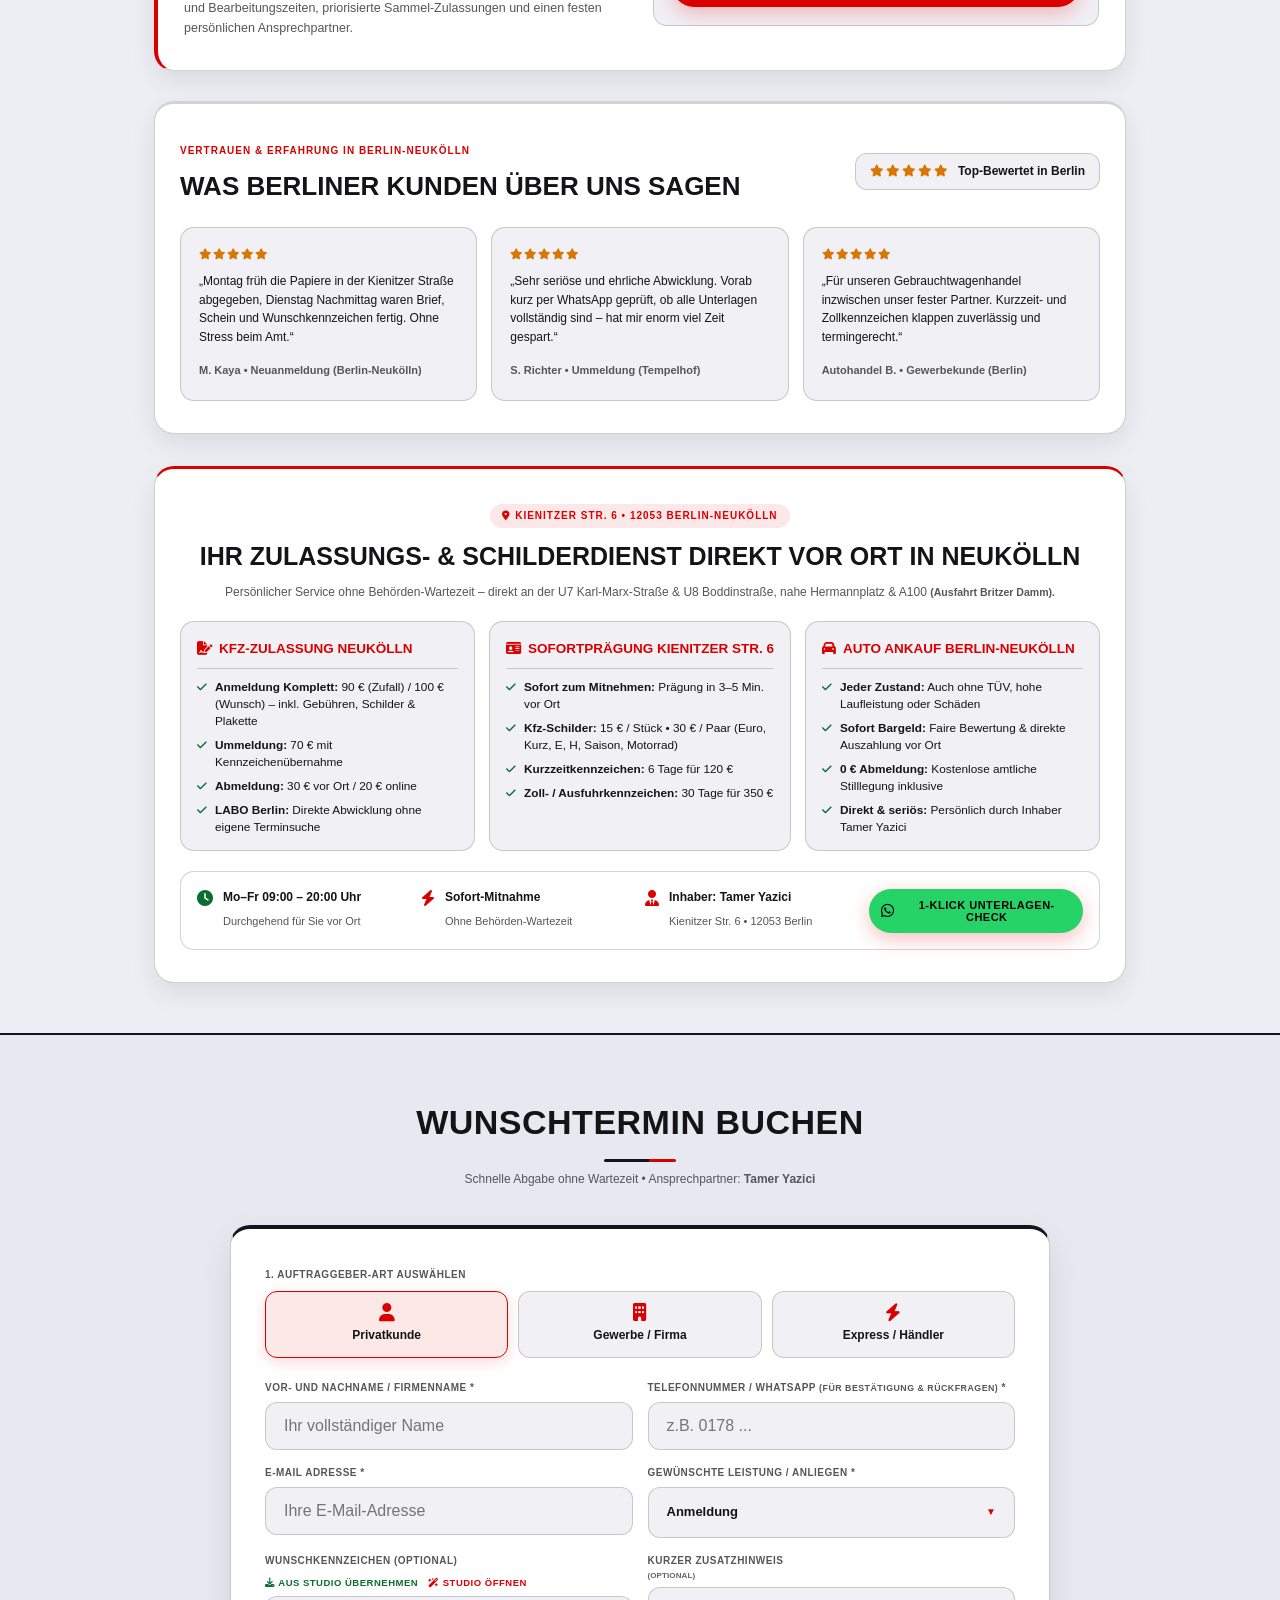
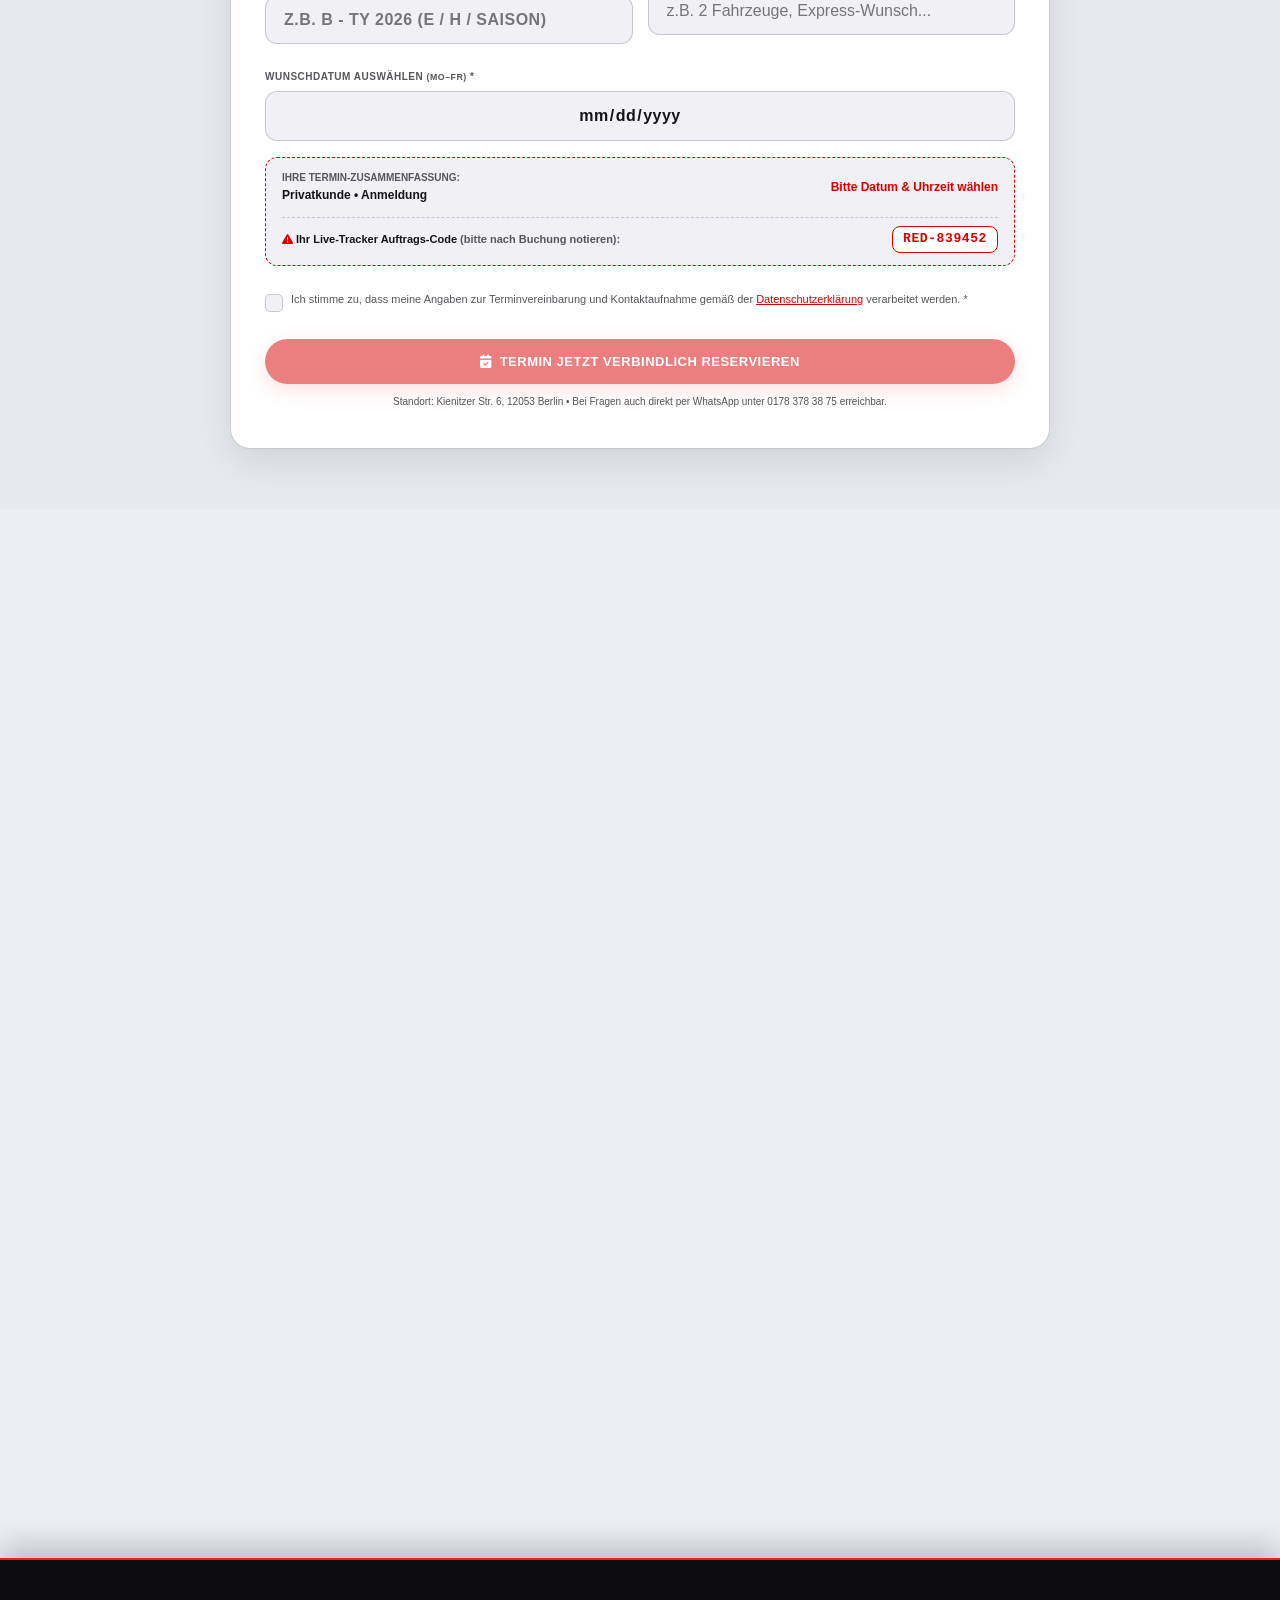
==== commit f9c312e0: "Add files via upload" ====
--- a/index.html
+++ b/index.html
@@ -125,7 +125,7 @@
     <link rel="stylesheet" href="https://cdn.jsdelivr.net/npm/flatpickr/dist/flatpickr.min.css" media="print" onload="this.media='all'" referrerpolicy="no-referrer">
     <noscript><link rel="stylesheet" href="https://cdn.jsdelivr.net/npm/flatpickr/dist/flatpickr.min.css" referrerpolicy="no-referrer"></noscript>
     
-   <link rel="stylesheet" href="./styles.css?v=28">
+   <link rel="stylesheet" href="./styles.css?v=29">
 </head>
 
 <body data-theme="light">
@@ -1354,41 +1354,37 @@
                 </button>
             </div>
 
-            <!-- TAB 1: VIDEOS, LIVE-VORSCHAU, 4K/HDR, POSITIONIERUNG, SCHRIFTEN & INTRO/OUTRO -->
+            <!-- TAB 1: MULTI-VIDEO STUDIO (SEPARATE POSITIONEN + NEBENEINANDER + AUTO-SAVE) -->
             <div class="exec-studio-body" id="vmPaneVideos">
+                <!-- SCHNELLSTART-LEISTE: NEUES SEPARATES VIDEO + AUTO-SAVE STATUS -->
+                <div class="vm-quick-add-hero">
+                    <button type="button" class="btn-primary" style="background:#16a34a; color:#fff; padding:9px 14px; border-radius:10px; font-size:11.5px !important;" onclick="window.startAddNewPromoVideo()">
+                        <i class="fa-solid fa-plus"></i> Neues separates Video hinzufügen
+                    </button>
+                    <span id="vmAutoSaveStatus" class="vm-autosave-pill"><i class="fa-solid fa-cloud-check"></i> Auto-Speichern aktiv</span>
+                </div>
+
                 <!-- LIVE-VORSCHAU FÜR POSITIONIERUNG, DARSTELLUNG, QUALITÄT & SCHRIFTEN -->
                 <div class="vm-live-preview-wrap">
                     <div class="vm-live-preview-bar">
-                        <span><i class="fa-solid fa-eye" style="color:var(--primary-red);"></i> Live-Vorschau (Positionierung, Darstellung, Qualität &amp; Schriften)</span>
-                        <span id="vmPreviewModePill" class="vm-preview-pill">4K / HDR bereit</span>
+                        <span><i class="fa-solid fa-eye" style="color:var(--primary-red);"></i> Live-Vorschau (Position, Darstellung, Qualität &amp; Schriften)</span>
+                        <span id="vmPreviewModePill" class="vm-preview-pill">Auto-Save bereit</span>
                     </div>
                     <div id="vmLivePreviewStage" class="vm-live-preview-stage"></div>
                 </div>
 
                 <div class="service-config-section">
-                    <h4>1. Bereichs-Überschrift, Multi-Video-Ansicht &amp; Platzierung</h4>
-                    <div class="form-row">
-                        <div class="form-group">
+                    <h4>1. Globale Video-Optionen (gelten für alle Bereiche)</h4>
+                    <div class="form-row" style="margin-bottom:0;">
+                        <div class="form-group" style="margin-bottom:0;">
                             <label>Bereichs-Kategorie (klein oben)</label>
-                            <input type="text" id="vmSectionEyebrow" class="form-control" value="RED Berlin in Aktion" placeholder="z.B. RED Berlin in Aktion" oninput="window.updateVideoStudioLivePreview()" onblur="window.saveVideoSettingsOnly()">
-                        </div>
-                        <div class="form-group">
-                            <label>Ansicht (1, 2 oder 3 Videos)</label>
-                            <select id="vmLayoutSelect" class="form-control" onchange="window.updateVideoStudioLivePreview(); window.saveVideoSettingsOnly();">
-                                <option value="showcase">🎬 1 Haupt-Video + Playlist-Auswahl</option>
-                                <option value="grid-2">🎞️ 2 Videos nebeneinander (Showroom)</option>
-                                <option value="grid-3">🎥 3 Videos nebeneinander (3er-Kino)</option>
-                            </select>
-                        </div>
-                    </div>
-                    <div class="form-row" style="margin-bottom:0;">
-                        <div class="form-group" style="flex:1.4; margin-bottom:0;">
-                            <label>Wo soll der Video-Bereich erscheinen?</label>
-                            <select id="vmPlacementSelect" class="form-control" onchange="window.saveVideoSettingsOnly()">
-                                <option value="after-hero">⭐ Direkt unter dem Hero (Empfohlen)</option>
-                                <option value="before-termin">📅 Direkt über der Terminbuchung</option>
-                                <option value="in-neukoelln">📍 Im Berlin-Neukölln Standort-Block</option>
-                                <option value="hidden">🚫 Aktuell ausblenden</option>
+                            <input type="text" id="vmSectionEyebrow" class="form-control" value="RED Berlin in Aktion" placeholder="z.B. RED Berlin in Aktion" oninput="window.updateVideoStudioLivePreview(); window.scheduleAutoSavePromoVideo();">
+                        </div>
+                        <div class="form-group" style="margin-bottom:0;">
+                            <label>Wenn 2–4 Videos an gleicher Stelle liegen</label>
+                            <select id="vmMultiModeSelect" class="form-control" onchange="window.saveVideoSettingsOnly()">
+                                <option value="grid" selected>🎞️ Nebeneinander anzeigen (2er / 3er / 4er-Reihe)</option>
+                                <option value="playlist">🎬 Als 1 großer Player mit Video-Tabs</option>
                             </select>
                         </div>
                         <div class="form-group" style="margin-bottom:0;">
@@ -1401,13 +1397,30 @@
                     </div>
                 </div>
 
-                <div class="service-config-section">
+                <div class="service-config-section" id="vmVideoEditorSection">
                     <div class="inv-edit-banner" id="vmEditBanner" style="margin-bottom:10px;">
-                        <span><i class="fa-solid fa-pen"></i> Bearbeite Video: <strong id="vmEditBannerName"></strong></span>
-                        <button type="button" class="inv-arch-btn" onclick="window.resetVideoManagerForm()"><i class="fa-solid fa-plus"></i> Neues Video</button>
-                    </div>
-                    <h4 id="vmFormHeading">2. Video-Inhalt, Qualität (4K/HDR/FHD/HD/SD) &amp; Quellen</h4>
+                        <span id="vmEditBannerText"><i class="fa-solid fa-pen"></i> Bearbeite Video: <strong id="vmEditBannerName"></strong></span>
+                        <button type="button" class="inv-arch-btn" style="background:#16a34a; color:#fff; border-color:#16a34a;" onclick="window.startAddNewPromoVideo()"><i class="fa-solid fa-plus"></i> + Weiteres Video</button>
+                    </div>
+                    <h4 id="vmFormHeading">2. Video-Position, Inhalt, Qualität &amp; Design</h4>
                     <input type="hidden" id="vmEditId">
+
+                    <!-- EIGENE POSITION AUF DER SEITE FÜR GENAU DIESES VIDEO -->
+                    <div class="vm-placement-spotlight">
+                        <label for="vmVideoPlacement"><i class="fa-solid fa-location-dot" style="color:var(--primary-red);"></i> Position genau dieses Videos auf der Website (für Nebeneinander einfach gleiche Stelle wählen)</label>
+                        <select id="vmVideoPlacement" class="form-control" onchange="window.onVideoStudioFieldChange(true)">
+                            <option value="after-hero">⭐ Oben – Direkt unter dem Hero (Startseite)</option>
+                            <option value="after-leistungen">📋 Oben-Mitte – Direkt nach „Unsere Leistungen“</option>
+                            <option value="after-kompass">🧭 Mitte – Direkt nach Zulassungs-Kompass</option>
+                            <option value="after-tools">🛠️ Mitte-Unten – Direkt nach Online-Tools</option>
+                            <option value="in-neukoelln">📍 Unten-Mitte – Im Berlin-Neukölln Standort-Block</option>
+                            <option value="before-termin">📅 Unten – Direkt über der Terminbuchung</option>
+                            <option value="after-termin">📞 Ganz unten – Nach Terminbuchung / vor Kontakt</option>
+                            <option value="page-formulare">📄 Unterseite – Formulare</option>
+                            <option value="page-ankauf">🚗 Unterseite – Auto Ankauf</option>
+                            <option value="hidden">🚫 Ausgeblendet (nur Entwurf)</option>
+                        </select>
+                    </div>
 
                     <div class="form-row">
                         <div class="form-group" style="flex:1.4;">
@@ -4443,8 +4456,8 @@
 <script src="https://cdn.jsdelivr.net/npm/flatpickr" defer></script>
     <script src="https://cdn.jsdelivr.net/npm/flatpickr/dist/l10n/de.js" defer></script>
 
-<script src="./app.js?v=28" defer></script>
-    <script type="module" src="./firebase-app.js?v=28"></script>
+<script src="./app.js?v=29" defer></script>
+    <script type="module" src="./firebase-app.js?v=29"></script>
 
 </body>
 </html>
--- a/styles.css
+++ b/styles.css
@@ -7067,6 +7067,87 @@
             .vm-qslot-grid { grid-template-columns: 1fr; }
         }
 
+        /* =========================================================================
+           V29: MULTI-ZONE SEPARATE VIDEOS (2/3/4 NEBENEINANDER) & AUTO-SAVE UI
+           ========================================================================= */
+        .vm-quick-add-hero {
+            display: flex;
+            align-items: center;
+            justify-content: space-between;
+            flex-wrap: wrap;
+            gap: 8px;
+            background: var(--bg-input);
+            border: 1px solid var(--glass-border);
+            border-radius: 12px;
+            padding: 9px 11px;
+            margin-bottom: 10px;
+        }
+        .vm-autosave-pill {
+            font-size: 10.5px;
+            font-weight: 800;
+            color: var(--green-accent);
+            background: rgba(22, 163, 74, 0.12);
+            border: 1px solid rgba(22, 163, 74, 0.35);
+            padding: 4px 10px;
+            border-radius: 20px;
+            display: inline-flex;
+            align-items: center;
+            gap: 5px;
+            white-space: nowrap;
+        }
+        .vm-autosave-pill.is-saving {
+            color: #d97706;
+            background: rgba(217, 119, 6, 0.12);
+            border-color: rgba(217, 119, 6, 0.4);
+        }
+        .vm-placement-spotlight {
+            background: rgba(217, 0, 0, 0.06);
+            border: 1.5px solid rgba(217, 0, 0, 0.32);
+            border-radius: 12px;
+            padding: 10px 11px;
+            margin-bottom: 11px;
+        }
+        .vm-placement-spotlight label {
+            display: block;
+            font-size: 10.5px;
+            font-weight: 900;
+            color: var(--text-light);
+            margin-bottom: 6px;
+        }
+        .vm-card-pos-row {
+            display: flex;
+            align-items: center;
+            gap: 6px;
+            margin-top: 6px;
+            flex-wrap: wrap;
+        }
+        .vm-card-pos-select {
+            flex: 1;
+            min-width: 170px;
+            padding: 5px 8px !important;
+            font-size: 10.5px !important;
+            min-height: 30px !important;
+            border-radius: 8px !important;
+        }
+        .rvp-zone-host {
+            max-width: 1100px;
+            margin: 18px auto 24px;
+            padding: 0 5%;
+            box-sizing: border-box;
+        }
+        .rvp-zone-host:empty { display: none; margin: 0; padding: 0; }
+        .rvp-multi-grid.cols-4 {
+            grid-template-columns: repeat(4, 1fr);
+            gap: 12px;
+        }
+        @media (max-width: 1180px) {
+            .rvp-multi-grid.cols-4 { grid-template-columns: repeat(2, 1fr); }
+        }
+        @media (max-width: 768px) {
+            .rvp-multi-grid.cols-4 { grid-template-columns: 1fr; gap: 14px; }
+            .vm-quick-add-hero .btn-primary { width: 100%; justify-content: center; }
+        }
+
         /* Respektiert System-Einstellung „Bewegung reduzieren“ (Akku & Barrierefreiheit) */
         @media (prefers-reduced-motion: reduce) {
             html { scroll-behavior: auto; }
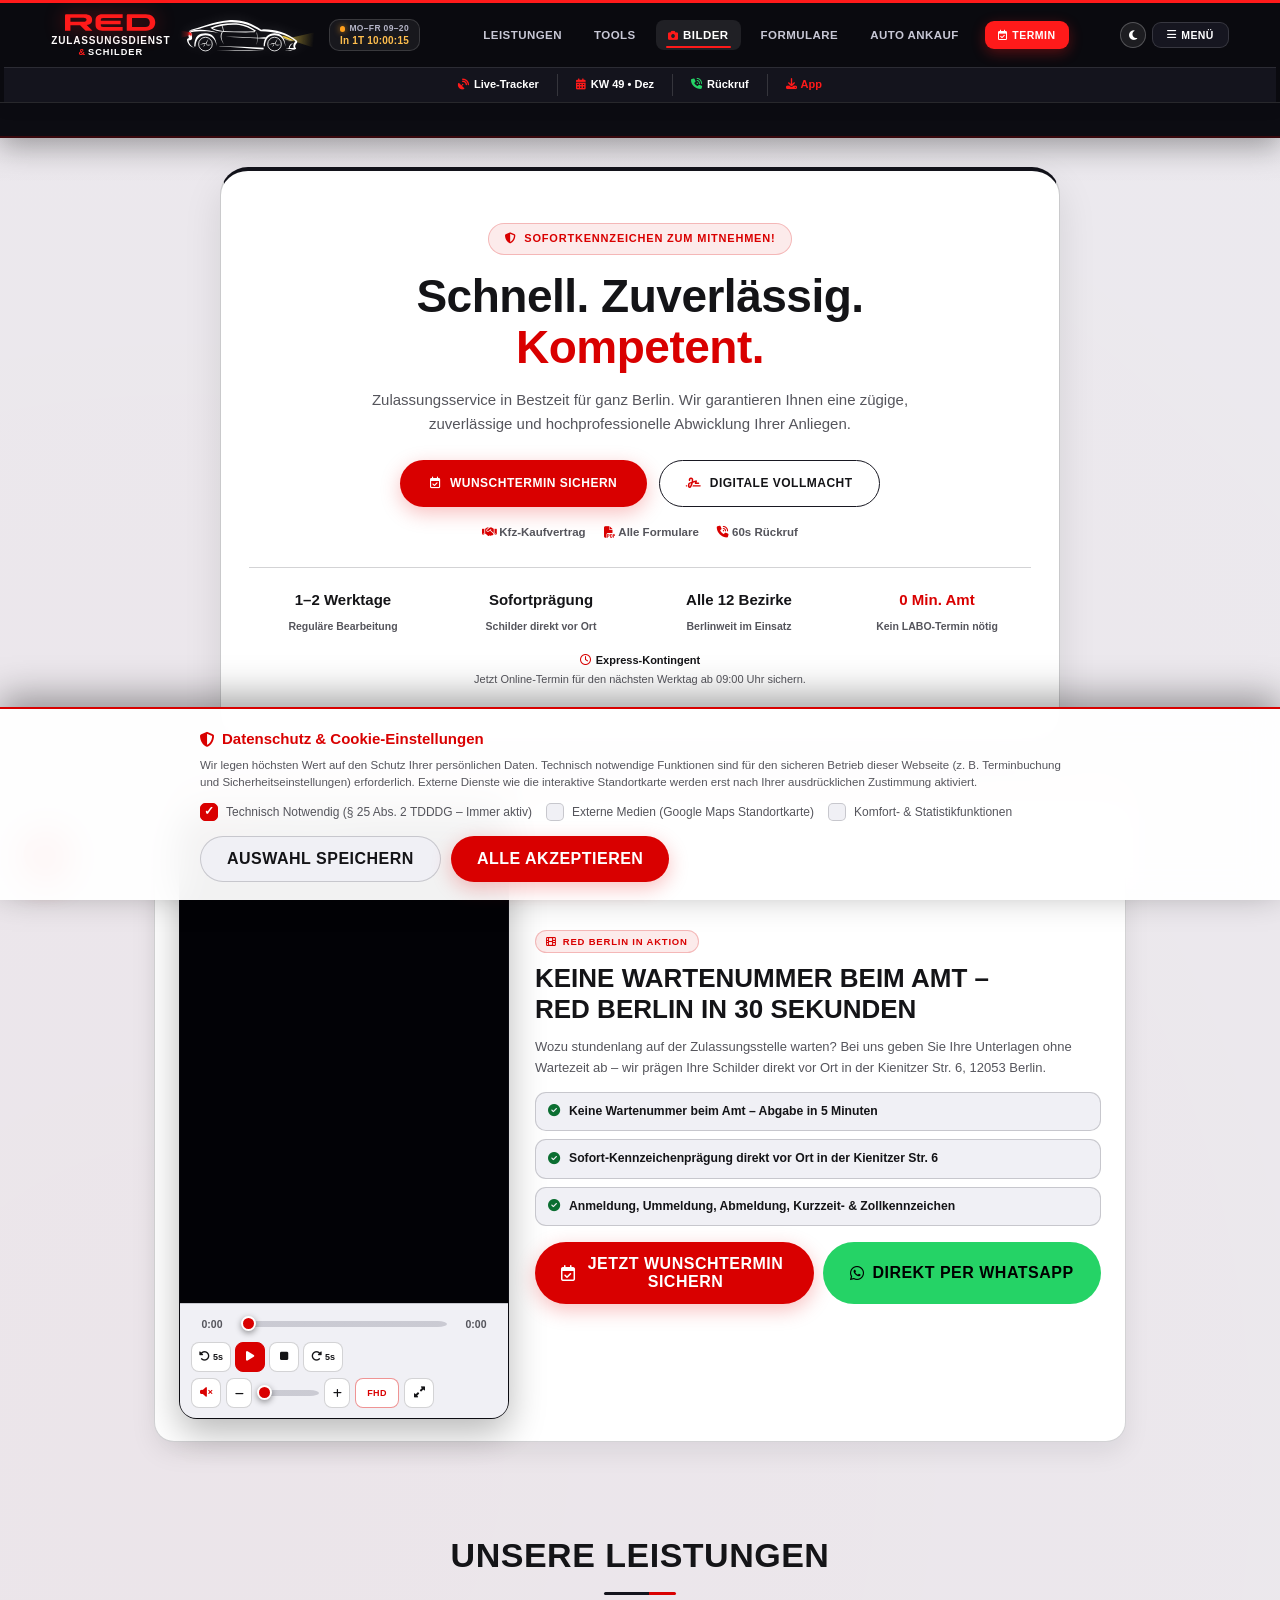
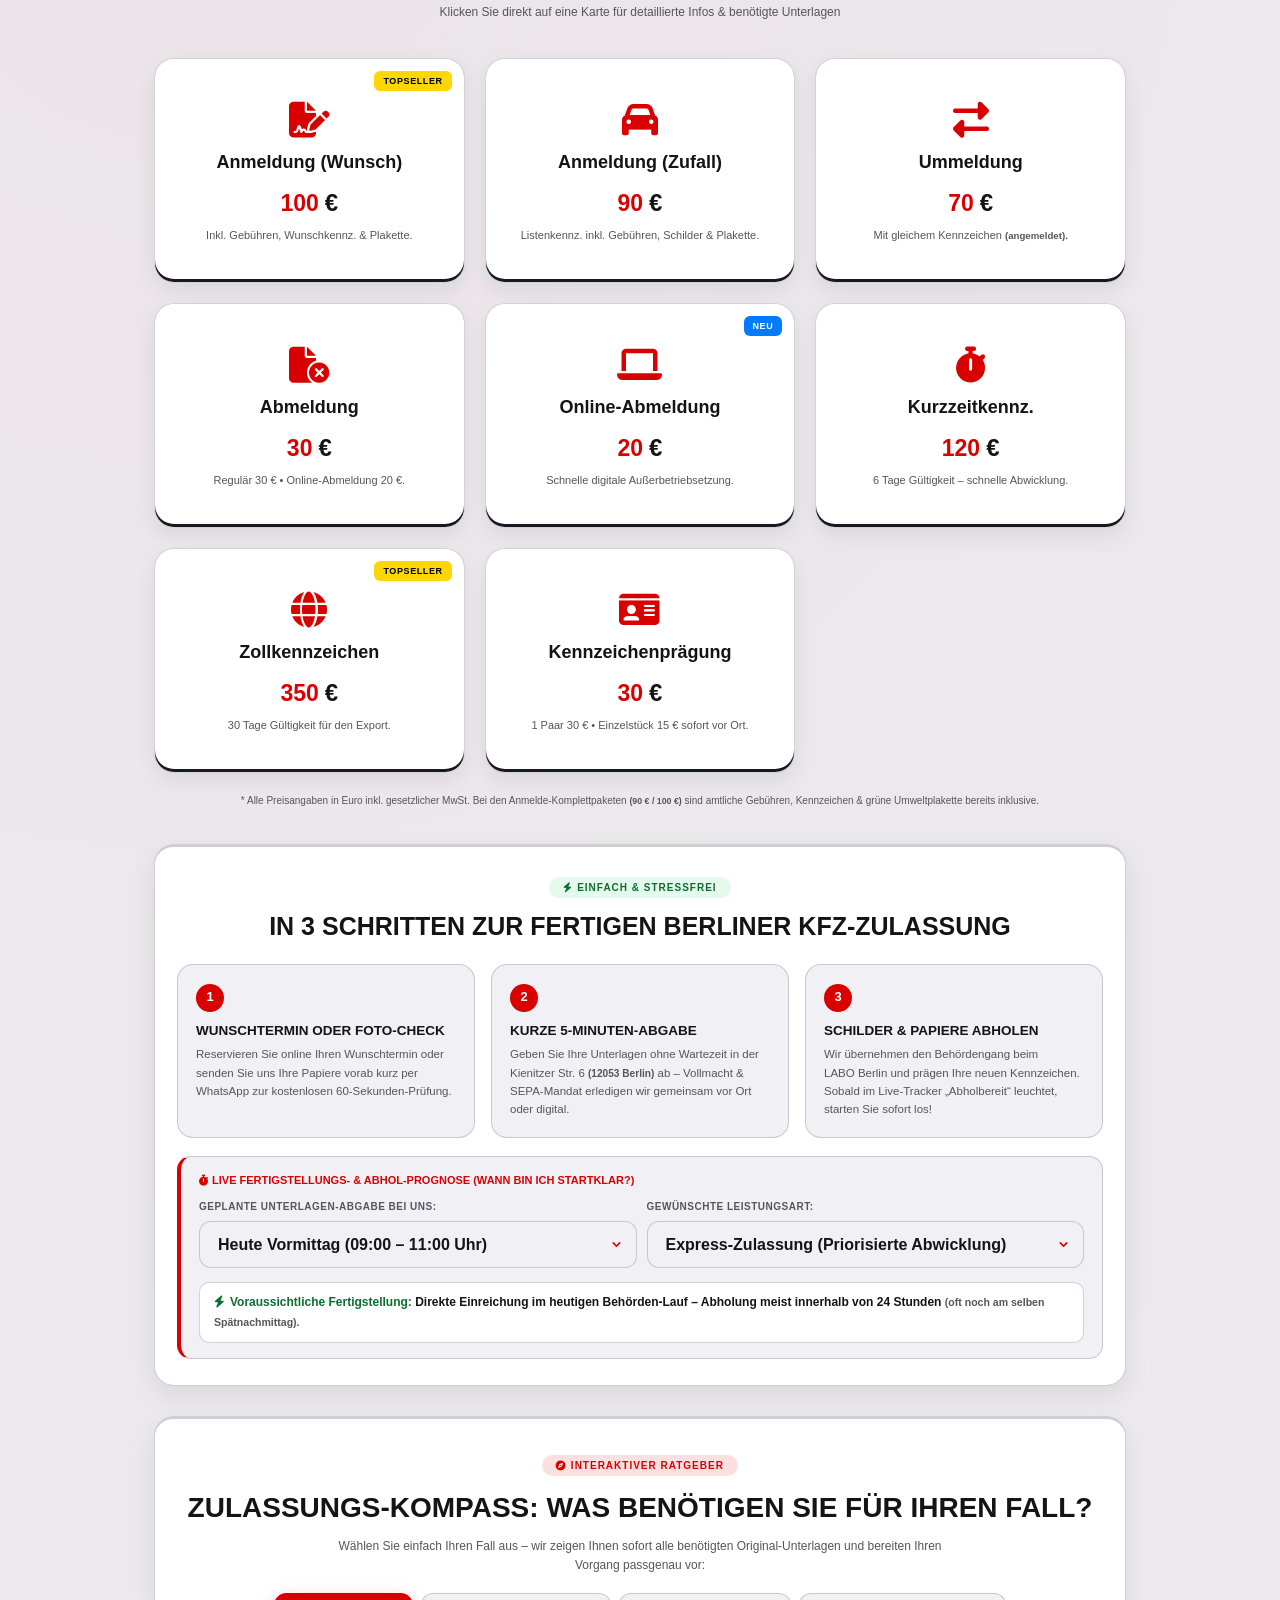
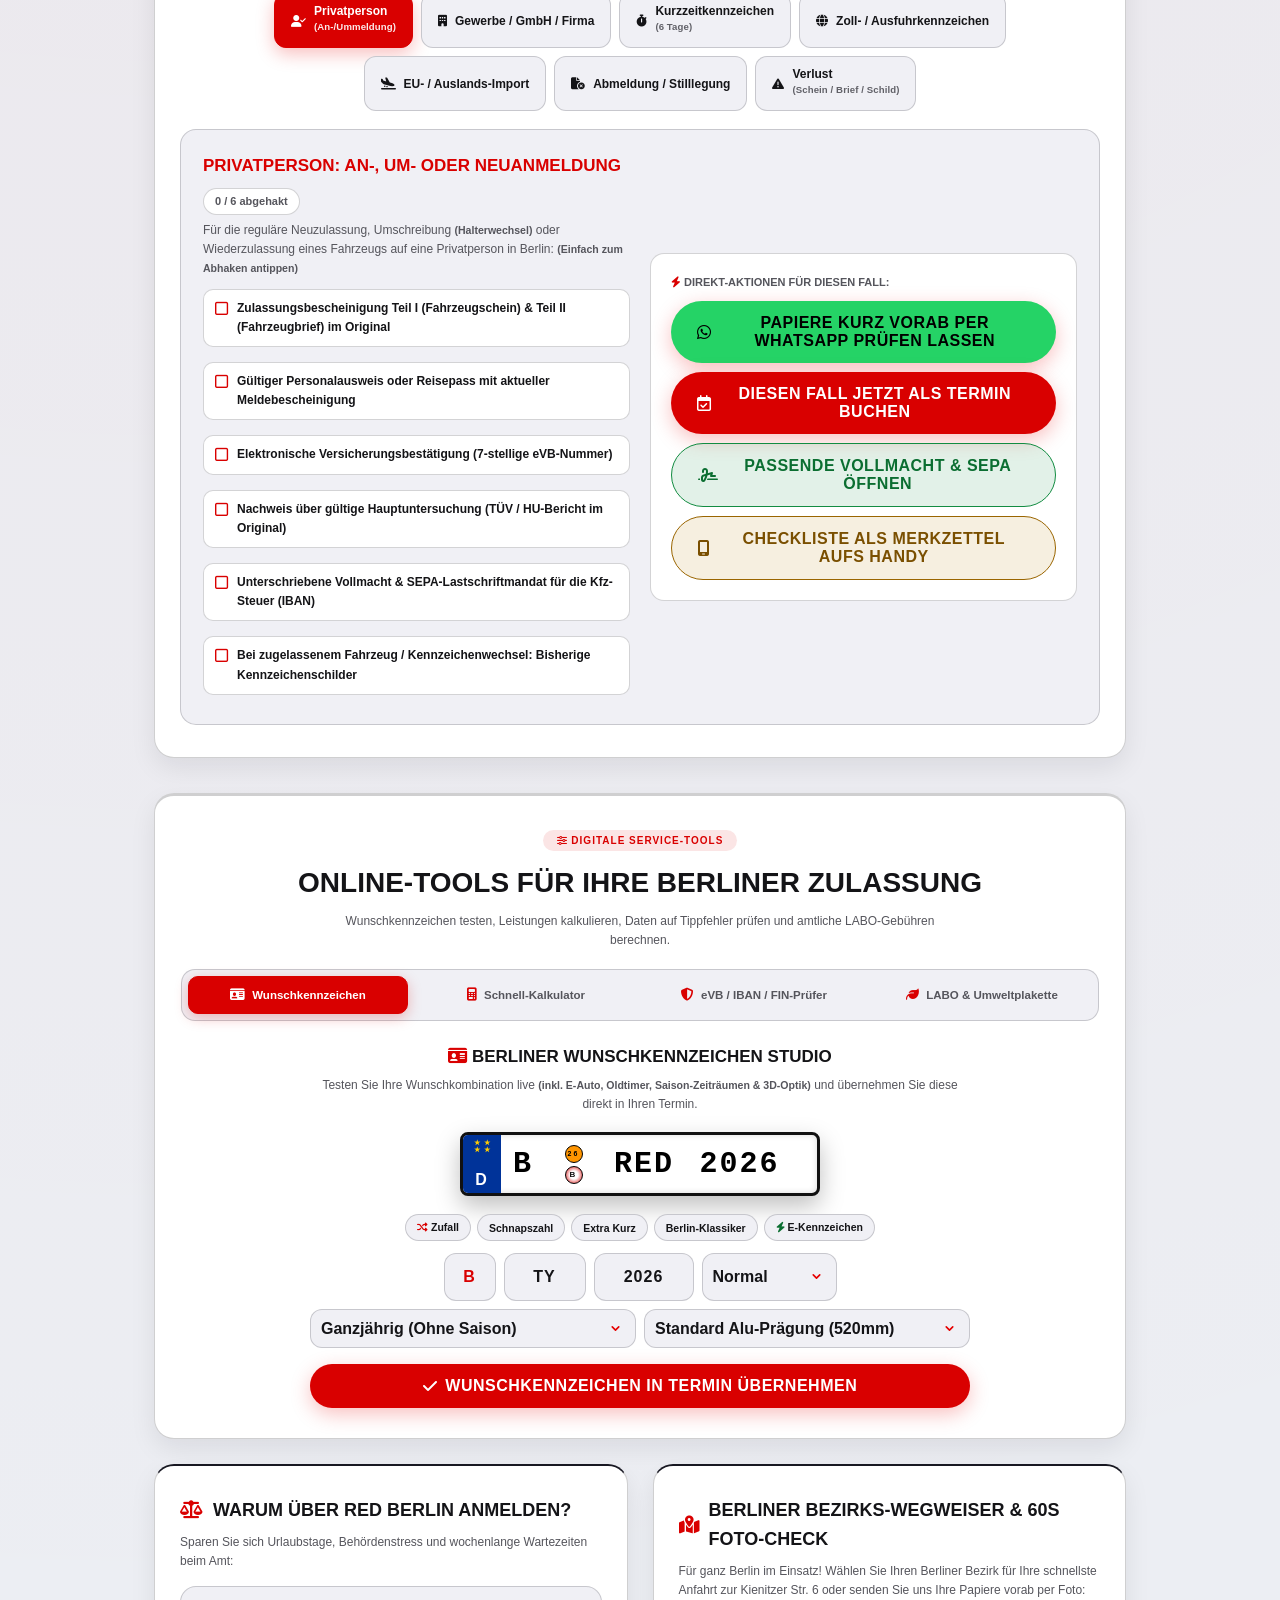
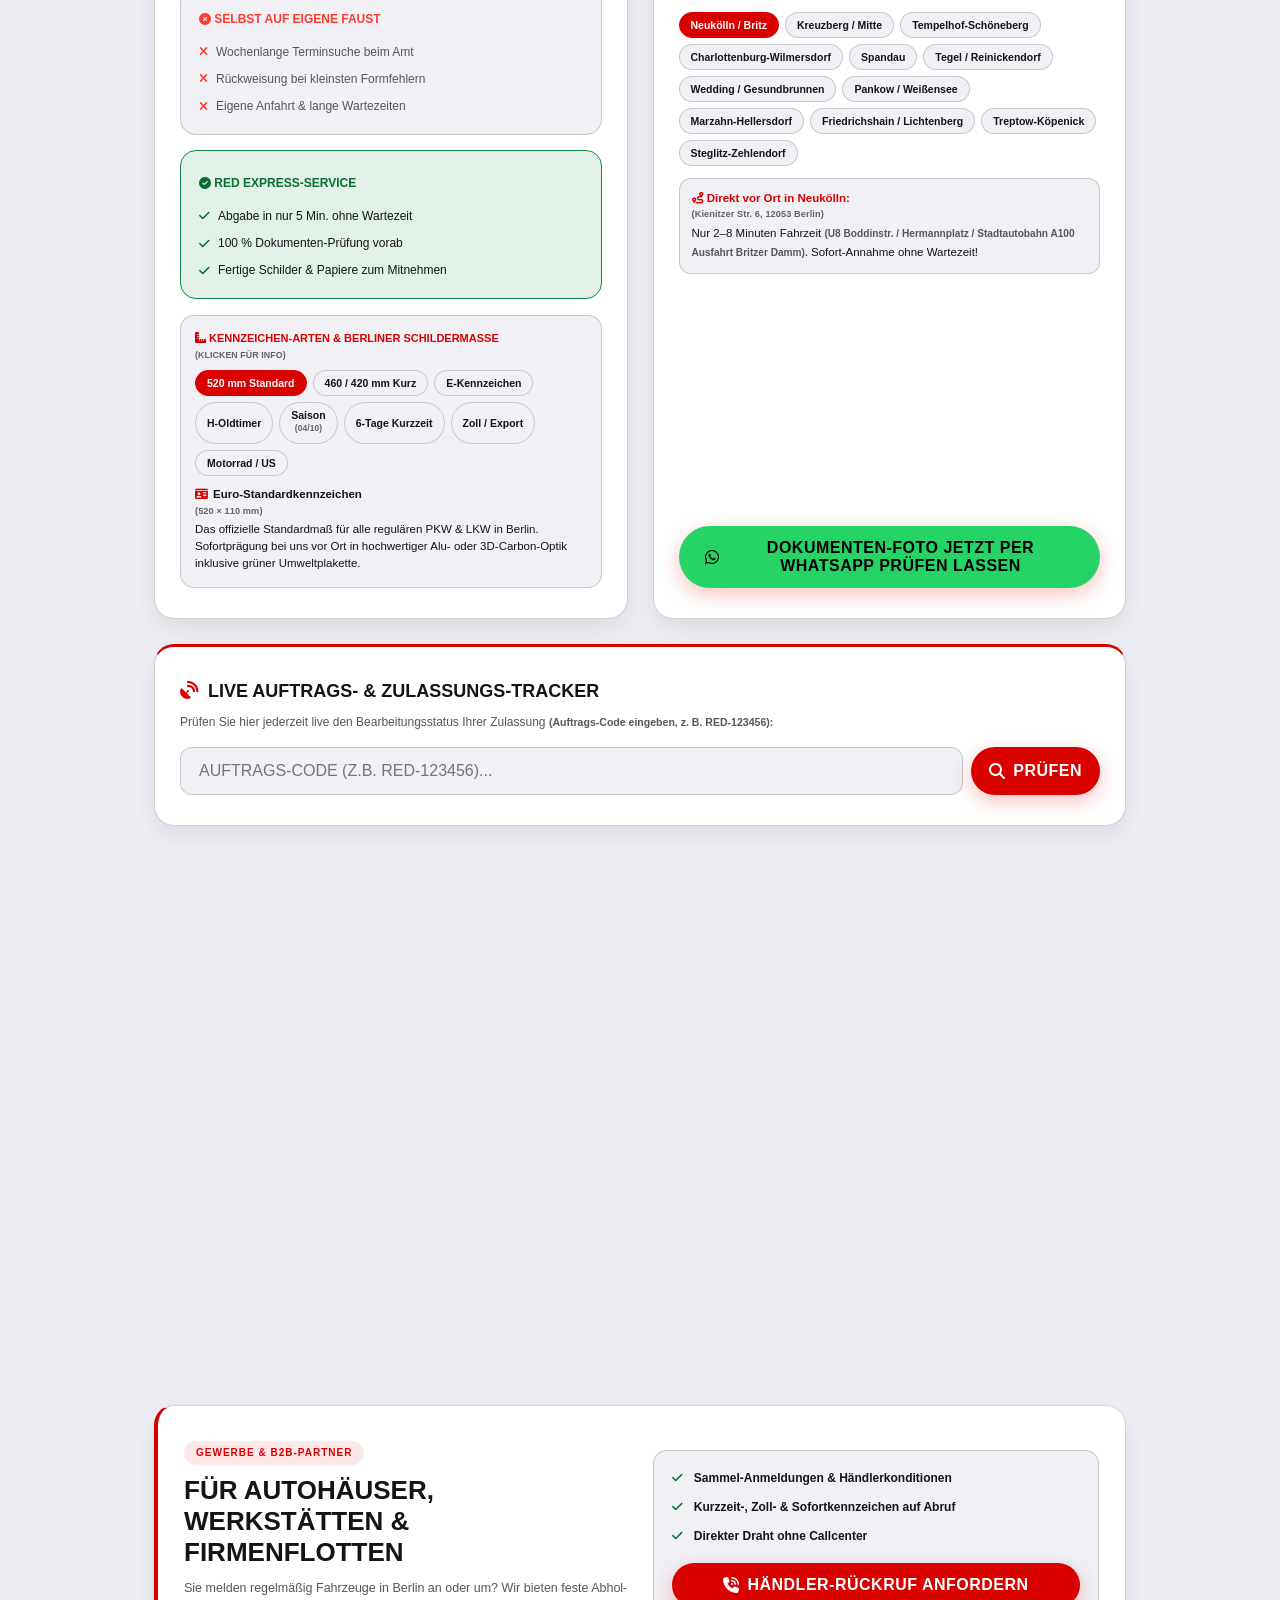
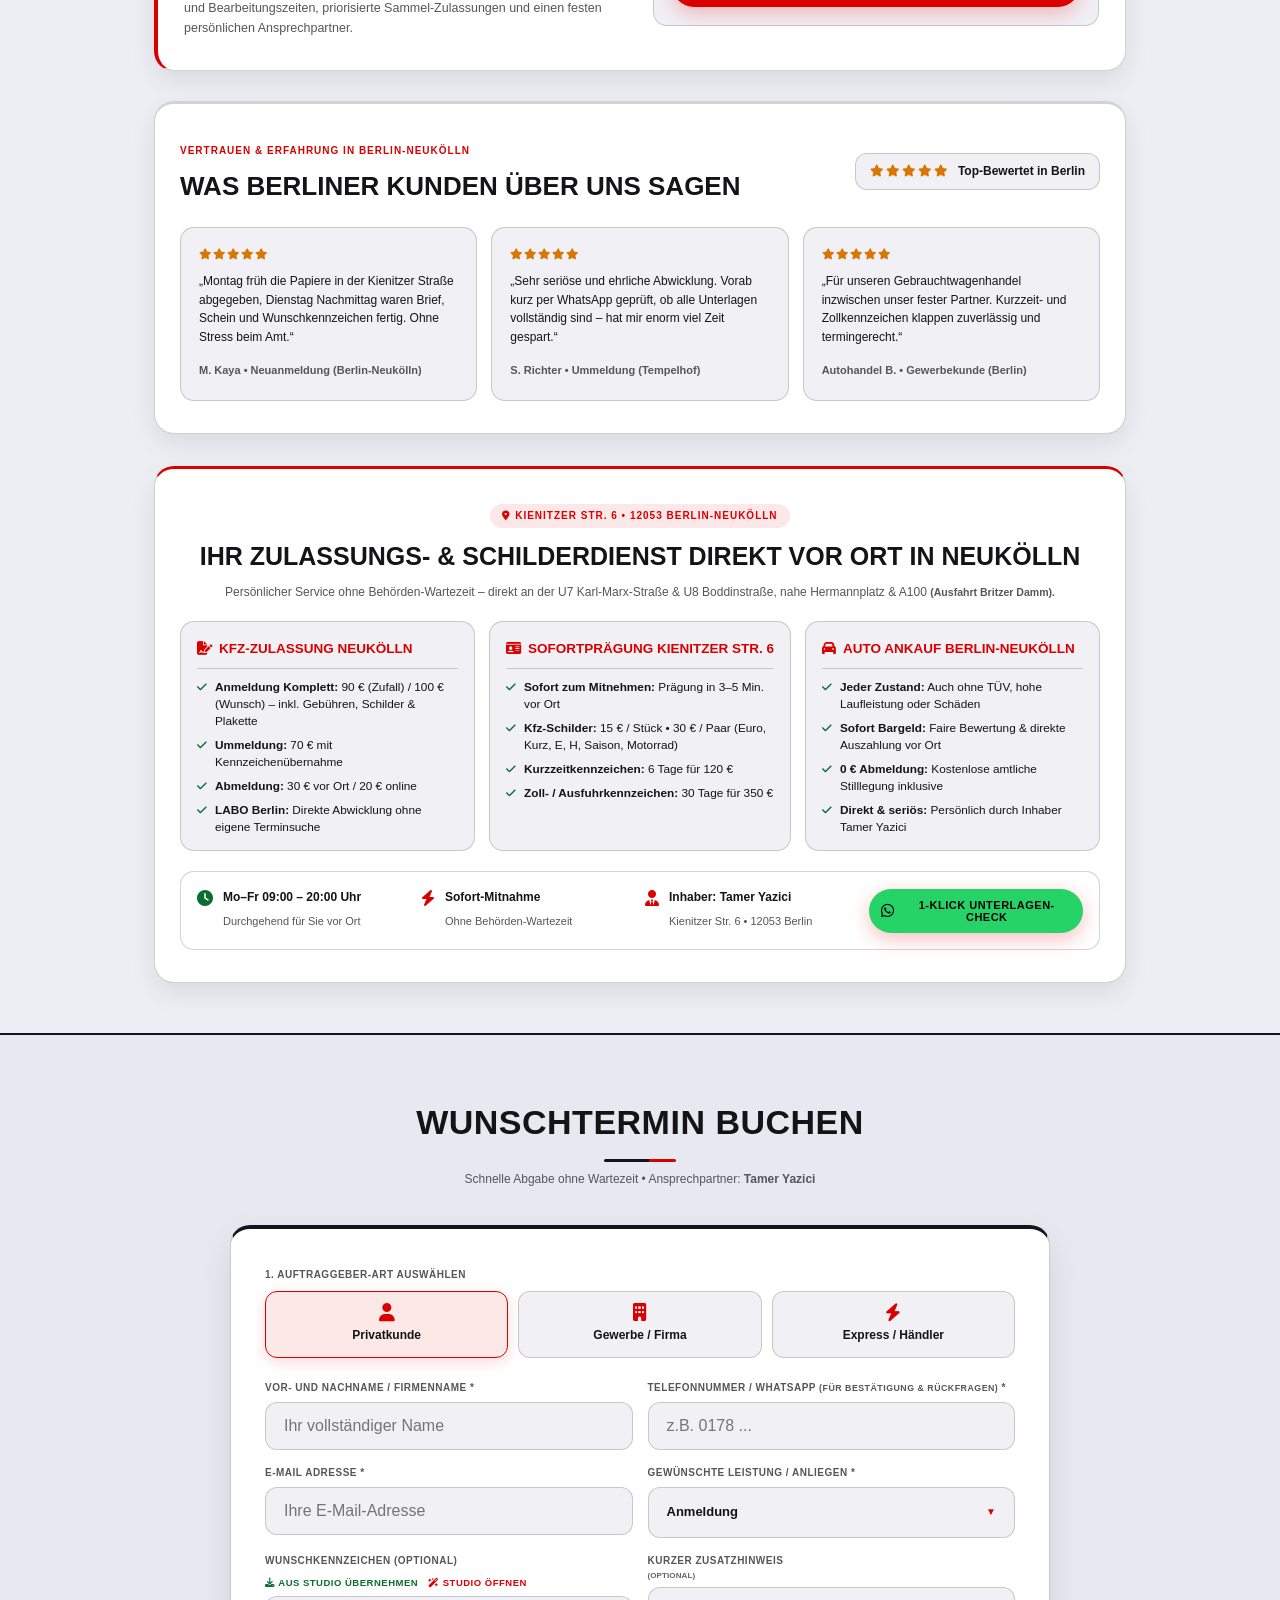
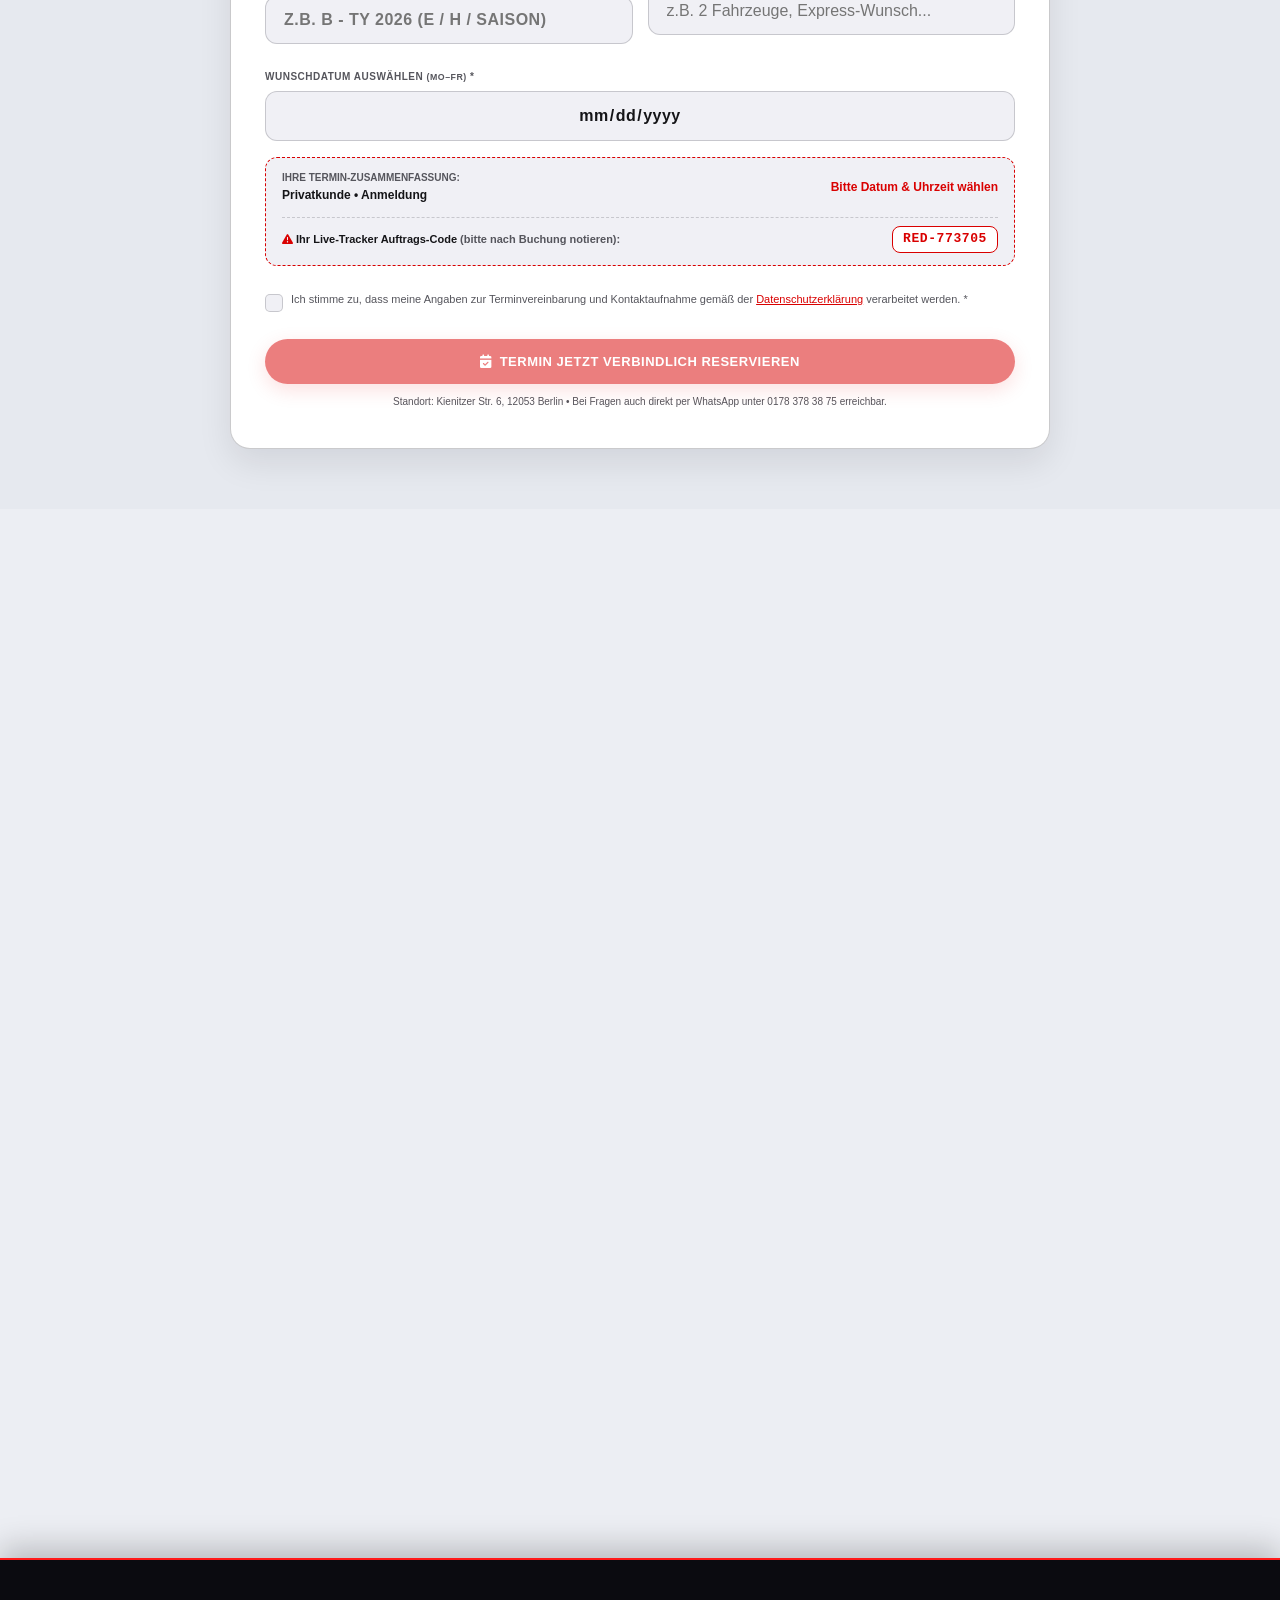
==== commit 35010e37: "Add files via upload" ====
--- a/index.html
+++ b/index.html
@@ -125,7 +125,7 @@
     <link rel="stylesheet" href="https://cdn.jsdelivr.net/npm/flatpickr/dist/flatpickr.min.css" media="print" onload="this.media='all'" referrerpolicy="no-referrer">
     <noscript><link rel="stylesheet" href="https://cdn.jsdelivr.net/npm/flatpickr/dist/flatpickr.min.css" referrerpolicy="no-referrer"></noscript>
     
-   <link rel="stylesheet" href="./styles.css?v=29">
+   <link rel="stylesheet" href="./styles.css?v=30">
 </head>
 
 <body data-theme="light">
@@ -1353,16 +1353,578 @@
                     <i class="fa-solid fa-circle-dot"></i> Rundes RED-Logo
                 </button>
             </div>
-
-            <!-- TAB 1: MULTI-VIDEO STUDIO (SEPARATE POSITIONEN + NEBENEINANDER + AUTO-SAVE) -->
+<!-- TAB 1: MULTI-VIDEO STUDIO V30 (KOMPAKTE AKKORDEONS + STABILER UPLOAD) -->
             <div class="exec-studio-body" id="vmPaneVideos">
-                <!-- SCHNELLSTART-LEISTE: NEUES SEPARATES VIDEO + AUTO-SAVE STATUS -->
+                <!-- SCHNELLSTART-LEISTE -->
                 <div class="vm-quick-add-hero">
                     <button type="button" class="btn-primary" style="background:#16a34a; color:#fff; padding:9px 14px; border-radius:10px; font-size:11.5px !important;" onclick="window.startAddNewPromoVideo()">
-                        <i class="fa-solid fa-plus"></i> Neues separates Video hinzufügen
+                        <i class="fa-solid fa-plus"></i> Neues separates Video
                     </button>
-                    <span id="vmAutoSaveStatus" class="vm-autosave-pill"><i class="fa-solid fa-cloud-check"></i> Auto-Speichern aktiv</span>
-                </div>
+                    <span id="vmAutoSaveStatus" class="vm-autosave-pill"><i class="fa-solid fa-check"></i> Auto-Speichern aktiv</span>
+                </div>
+
+                <!-- BEARBEITUNGS-BANNER -->
+                <div class="inv-edit-banner" id="vmEditBanner" style="margin-bottom:10px;">
+                    <span id="vmEditBannerText"><i class="fa-solid fa-pen"></i> Bearbeite Video: <strong id="vmEditBannerName"></strong></span>
+                    <button type="button" class="inv-arch-btn" style="background:#16a34a; color:#fff; border-color:#16a34a;" onclick="window.startAddNewPromoVideo()"><i class="fa-solid fa-plus"></i> Neu</button>
+                </div>
+
+                <!-- AKKORDEON 0: LIVE-VORSCHAU (BEI BEDARF AUFKLAPPEN) -->
+                <details class="vm-acc" id="vmAccPreview">
+                    <summary>
+                        <span><i class="fa-solid fa-eye"></i> Live-Vorschau ansehen</span>
+                        <span id="vmPreviewModePill" class="vm-acc-pill">Bereit</span>
+                    </summary>
+                    <div class="vm-acc-body">
+                        <div id="vmLivePreviewStage" class="vm-live-preview-stage"></div>
+                    </div>
+                </details>
+
+                <div id="vmVideoEditorSection">
+                    <input type="hidden" id="vmEditId">
+                    <span id="vmFormHeading" style="display:none;"></span>
+
+                    <!-- AKKORDEON 1: POSITION & VIDEO-UPLOAD (STANDARDMÄSSIG OFFEN) -->
+                    <details class="vm-acc" id="vmAccUpload" open>
+                        <summary>
+                            <span><i class="fa-solid fa-cloud-arrow-up"></i> 1. Position &amp; Video hochladen</span>
+                            <span id="vmUploadProviderBadge" class="vm-acc-pill">Cloudinary Free</span>
+                        </summary>
+                        <div class="vm-acc-body">
+                            <div class="vm-placement-spotlight">
+                                <label for="vmVideoPlacement"><i class="fa-solid fa-location-dot" style="color:var(--primary-red);"></i> Position dieses Videos auf der Website</label>
+                                <select id="vmVideoPlacement" class="form-control" onchange="window.onVideoStudioFieldChange(true)">
+                                    <option value="after-hero">⭐ Oben – Direkt unter dem Hero (Startseite)</option>
+                                    <option value="after-leistungen">📋 Oben-Mitte – Nach „Unsere Leistungen“</option>
+                                    <option value="after-kompass">🧭 Mitte – Nach Zulassungs-Kompass</option>
+                                    <option value="after-tools">🛠️ Mitte-Unten – Nach Online-Tools</option>
+                                    <option value="in-neukoelln">📍 Unten-Mitte – Im Berlin-Neukölln Block</option>
+                                    <option value="before-termin">📅 Unten – Direkt über Terminbuchung</option>
+                                    <option value="after-termin">📞 Ganz unten – Nach Terminbuchung</option>
+                                    <option value="page-formulare">📄 Unterseite – Formulare</option>
+                                    <option value="page-ankauf">🚗 Unterseite – Auto Ankauf</option>
+                                    <option value="hidden">🚫 Ausgeblendet (Entwurf)</option>
+                                </select>
+                            </div>
+
+                            <!-- UPLOAD-SPEICHER EINRICHTEN (EINGEKLAPPT) -->
+                            <details class="vm-acc vm-acc-sub" id="vmFreeUploadCfgDetails">
+                                <summary>
+                                    <span><i class="fa-solid fa-gear"></i> Upload-Speicher einstellen (0 €)</span>
+                                    <span class="vm-acc-pill">Setup</span>
+                                </summary>
+                                <div class="vm-acc-body">
+                                    <div class="form-group" style="margin-bottom:8px;">
+                                        <label>Speicher-Modus (alle 0 €)</label>
+                                        <select id="vmUploadProvider" class="form-control" onchange="window.toggleFreeUploadProviderFields(); window.saveFreeUploadSettings(true);">
+                                            <option value="cloudinary" selected>☁️ Cloudinary Free (bis 100 MB + Auto 4K/FHD/HD/SD)</option>
+                                            <option value="github">🐙 GitHub Direkt-Upload (bis 25 MB ins Repo)</option>
+                                            <option value="local">⚡ Sofort-Lokal (0 Setup – direkt auf diesem Gerät)</option>
+                                        </select>
+                                    </div>
+
+                                    <div id="vmCfgCloudinaryWrap">
+                                        <div class="form-row" style="margin-bottom:6px;">
+                                            <div class="form-group" style="margin-bottom:0;">
+                                                <label>Cloudinary Cloud-Name (NICHT API-Key!) *</label>
+                                                <input type="text" id="vmCloudName" class="form-control" placeholder="z.B. dxyz12345" oninput="window.saveFreeUploadSettings(true)">
+                                            </div>
+                                            <div class="form-group" style="margin-bottom:0;">
+                                                <label>Unsigned Upload-Preset *</label>
+                                                <input type="text" id="vmCloudPreset" class="form-control" placeholder="z.B. red_videos" oninput="window.saveFreeUploadSettings(true)">
+                                            </div>
+                                        </div>
+                                        <div class="vm-cloud-hint">
+                                            <strong>Wichtig gegen „Unknown API key“:</strong><br>
+                                            1) <strong>Cloud-Name</strong> steht oben im Cloudinary-Dashboard (Buchstaben+Zahlen, kein API-Key).<br>
+                                            2) Unter <em>Settings → Upload → Upload presets</em> dein Preset öffnen und <strong>Signing Mode</strong> auf <strong>Unsigned</strong> stellen &amp; speichern.
+                                        </div>
+                                    </div>
+
+                                    <div id="vmCfgGithubWrap" style="display:none;">
+                                        <div class="form-row" style="margin-bottom:6px;">
+                                            <div class="form-group" style="margin-bottom:0;">
+                                                <label>GitHub Benutzer / Repo *</label>
+                                                <input type="text" id="vmGhRepo" class="form-control" placeholder="Tamer61tr/dein-repo-name" oninput="window.saveFreeUploadSettings(true)">
+                                            </div>
+                                            <div class="form-group" style="margin-bottom:0;">
+                                                <label>Branch</label>
+                                                <input type="text" id="vmGhBranch" class="form-control" value="main" oninput="window.saveFreeUploadSettings(true)">
+                                            </div>
+                                        </div>
+                                        <div class="form-group" style="margin-bottom:6px;">
+                                            <label>GitHub Token (nur lokal gespeichert) *</label>
+                                            <input type="password" id="vmGhToken" class="form-control" placeholder="github_pat_... oder ghp_..." oninput="window.saveFreeUploadSettings(true)">
+                                        </div>
+                                    </div>
+
+                                    <div id="vmCfgLocalWrap" style="display:none; font-size:11px; color:var(--text-muted); margin-bottom:8px;">
+                                        Speichert Videos sofort lokal im Browser (ideal zum sofortigen Testen ohne Cloud-Konto).
+                                    </div>
+
+                                    <div style="display:flex; gap:6px; flex-wrap:wrap; margin-top:8px;">
+                                        <button type="button" class="admin-pro-btn admin-pro-btn-secondary admin-pro-btn-sm" style="flex:1; justify-content:center;" onclick="window.testFreeUploadConnection()">
+                                            <i class="fa-solid fa-plug-circle-check"></i> Verbindung testen
+                                        </button>
+                                        <button type="button" class="admin-pro-btn admin-pro-btn-primary admin-pro-btn-sm" style="flex:1; justify-content:center;" onclick="window.saveFreeUploadSettings(false)">
+                                            <i class="fa-solid fa-check"></i> Speichern
+                                        </button>
+                                    </div>
+                                </div>
+                            </details>
+
+                            <!-- VIDEO-DATEI WÄHLEN -->
+                            <div class="form-group" style="margin-bottom:8px;">
+                                <label>Video vom Gerät hochladen (MP4 / MOV / WebM)</label>
+                                <label class="noble-file-upload" style="margin-top:0;">
+                                    <input type="file" id="vmFileInput" accept="video/*,.mp4,.mov,.webm,.m4v" onchange="window.handlePromoVideoFileSelect(this)">
+                                    <span class="noble-file-trigger" id="vmFileLabel"><i class="fa-solid fa-film"></i> Video auswählen &amp; hochladen</span>
+                                </label>
+                            </div>
+
+                            <div id="vmDetectedMetaBox" class="vm-detected-meta" style="display:none;"></div>
+
+                            <div id="vmUploadErrorActions" class="vm-upload-err-box" style="display:none;">
+                                <div id="vmUploadErrorText" style="font-size:11px; line-height:1.45; margin-bottom:7px;"></div>
+                                <div style="display:flex; gap:6px; flex-wrap:wrap;">
+                                    <button type="button" class="admin-pro-btn admin-pro-btn-primary admin-pro-btn-sm" style="flex:1; justify-content:center;" onclick="window.retryLastVideoUpload()"><i class="fa-solid fa-rotate-right"></i> Erneut hochladen</button>
+                                    <button type="button" class="admin-pro-btn admin-pro-btn-secondary admin-pro-btn-sm" style="flex:1; justify-content:center;" onclick="window.saveLastVideoLocallyNow()"><i class="fa-solid fa-bolt"></i> Sofort lokal nutzen</button>
+                                </div>
+                            </div>
+
+                            <div id="vmUploadProgressWrap" class="vm-upload-progress" style="display:none;">
+                                <div class="vm-upload-progress-head">
+                                    <span id="vmUploadStatusTxt">Wird hochgeladen...</span>
+                                    <strong id="vmUploadPctTxt">0%</strong>
+                                </div>
+                                <div class="vm-upload-bar-track"><div id="vmUploadBarFill" class="vm-upload-bar-fill"></div></div>
+                            </div>
+
+                            <div class="form-group" style="margin-bottom:0;">
+                                <label>Video-URL / Dateipfad *</label>
+                                <input type="text" id="vmUrl" class="form-control" placeholder="./werbevideo-1.mp4 oder Cloud-Link" oninput="window.onVideoStudioFieldChange(false)">
+                            </div>
+                        </div>
+                    </details>
+
+                    <!-- AKKORDEON 2: ÜBERSCHRIFT, BADGE, BESCHREIBUNG & HIGHLIGHTS (ZUGEKLAPPT) -->
+                    <details class="vm-acc" id="vmAccTexts">
+                        <summary>
+                            <span><i class="fa-solid fa-pen-nib"></i> 2. Überschrift, Badge &amp; Texte</span>
+                            <span class="vm-acc-pill">Inhalt</span>
+                        </summary>
+                        <div class="vm-acc-body">
+                            <div class="form-row">
+                                <div class="form-group" style="flex:1.4;">
+                                    <label>Video-Überschrift *</label>
+                                    <input type="text" id="vmTitle" class="form-control" placeholder="z.B. Keine Wartenummer beim Amt!" oninput="window.onVideoStudioFieldChange(false)">
+                                </div>
+                                <div class="form-group">
+                                    <label>Etikett-Text (Badge)</label>
+                                    <input type="text" id="vmBadge" class="form-control" placeholder="z.B. 30s Live-Einblick" oninput="window.onVideoStudioFieldChange(false)">
+                                </div>
+                            </div>
+                            <div class="form-row">
+                                <div class="form-group">
+                                    <label>Badge-Logo / Symbol</label>
+                                    <select id="vmBadgeIcon" class="form-control" onchange="window.onVideoStudioFieldChange(true)">
+                                        <option value="live-dot">🔴 LIVE-Logo (Pulsierender LIVE-Punkt)</option>
+                                        <option value="live-wave">📡 LIVE-Signal (Funkwelle + LIVE)</option>
+                                        <option value="round-logo">⭕ RED Rund-Logo (Mini-Emblem)</option>
+                                        <option value="play">▶️ Play-Symbol</option>
+                                        <option value="bolt">⚡ Express-Blitz</option>
+                                        <option value="fire">🔥 Highlight / Aktion</option>
+                                        <option value="star">⭐ Premium / Top-Tipp</option>
+                                        <option value="camera">🎥 Kamera / Studio</option>
+                                        <option value="shield">🛡️ Original / Geprüft</option>
+                                        <option value="none">— Kein Symbol —</option>
+                                    </select>
+                                </div>
+                                <div class="form-group">
+                                    <label>Standard-Bildqualität</label>
+                                    <select id="vmDefaultQuality" class="form-control" onchange="window.onVideoStudioFieldChange(true)">
+                                        <option value="hdr">✨ HDR10 Kino</option>
+                                        <option value="4k">💎 4K Ultra HD (2160p)</option>
+                                        <option value="1080" selected>📺 Full HD (1080p)</option>
+                                        <option value="720">🎬 HD (720p)</option>
+                                        <option value="480">📱 SD (480p)</option>
+                                        <option value="auto">⚙️ Auto (Original)</option>
+                                    </select>
+                                </div>
+                            </div>
+                            <div class="form-group">
+                                <label>Beschreibungstext</label>
+                                <textarea id="vmDesc" class="form-control" rows="2" style="resize:vertical;" placeholder="Kurze Beschreibung..." oninput="window.onVideoStudioFieldChange(false)"></textarea>
+                            </div>
+                            <div class="form-group" style="margin-bottom:0;">
+                                <label>3 Highlight-Punkte (1 Punkt pro Zeile)</label>
+                                <textarea id="vmHighlights" class="form-control" rows="3" style="resize:vertical;" placeholder="Keine Wartenummer beim Amt&#10;Sofort-Kennzeichenprägung vor Ort&#10;An-, Um-, Abmeldung &amp; Kurzzeit" oninput="window.onVideoStudioFieldChange(false)"></textarea>
+                            </div>
+                        </div>
+                    </details>
+
+                    <!-- AKKORDEON 3: 4K / FULL HD / HD / SD STUFEN (ZUGEKLAPPT) -->
+                    <details class="vm-acc" id="vmQualitySlotsDetails">
+                        <summary>
+                            <span><i class="fa-solid fa-sliders"></i> 3. 4K / Full HD / HD / SD Stufen</span>
+                            <span class="vm-acc-pill">Qualität</span>
+                        </summary>
+                        <div class="vm-acc-body">
+                            <div class="vm-autoconv-banner">
+                                <div style="flex:1; min-width:170px;">
+                                    <strong style="display:block; font-size:11px; color:var(--text-light);"><i class="fa-solid fa-wand-magic-sparkles" style="color:var(--primary-red);"></i> Auto-Konverter</strong>
+                                    <span style="font-size:10px; color:var(--text-muted);">Erzeugt Full HD / HD / SD automatisch (bei Cloudinary passiert das bereits sofort beim Upload).</span>
+                                </div>
+                                <button type="button" id="vmAutoConvertBtn" class="admin-pro-btn admin-pro-btn-primary admin-pro-btn-sm" onclick="window.autoConvertVideoQualities()">
+                                    <i class="fa-solid fa-gears"></i> Konvertieren
+                                </button>
+                            </div>
+                            <div class="vm-qslot-grid">
+                                <div class="form-group">
+                                    <label>4K UHD (2160p)</label>
+                                    <div class="vm-qslot-row">
+                                        <input type="text" id="vmUrl4k" class="form-control" placeholder="4K Link">
+                                        <label class="vm-qslot-up-btn" title="4K Video hochladen"><i class="fa-solid fa-upload"></i><input type="file" accept="video/*" onchange="window.uploadQualitySlotFile('4k', this)"></label>
+                                    </div>
+                                </div>
+                                <div class="form-group">
+                                    <label>Full HD (1080p)</label>
+                                    <div class="vm-qslot-row">
+                                        <input type="text" id="vmUrl1080" class="form-control" placeholder="1080p Link">
+                                        <label class="vm-qslot-up-btn" title="Full HD hochladen"><i class="fa-solid fa-upload"></i><input type="file" accept="video/*" onchange="window.uploadQualitySlotFile('1080', this)"></label>
+                                    </div>
+                                </div>
+                                <div class="form-group" style="margin-bottom:0;">
+                                    <label>HD (720p)</label>
+                                    <div class="vm-qslot-row">
+                                        <input type="text" id="vmUrl720" class="form-control" placeholder="720p Link">
+                                        <label class="vm-qslot-up-btn" title="HD hochladen"><i class="fa-solid fa-upload"></i><input type="file" accept="video/*" onchange="window.uploadQualitySlotFile('720', this)"></label>
+                                    </div>
+                                </div>
+                                <div class="form-group" style="margin-bottom:0;">
+                                    <label>SD (480p)</label>
+                                    <div class="vm-qslot-row">
+                                        <input type="text" id="vmUrl480" class="form-control" placeholder="480p Link">
+                                        <label class="vm-qslot-up-btn" title="SD hochladen"><i class="fa-solid fa-upload"></i><input type="file" accept="video/*" onchange="window.uploadQualitySlotFile('480', this)"></label>
+                                    </div>
+                                </div>
+                            </div>
+                        </div>
+                    </details>
+
+                    <!-- AKKORDEON 4: FORMAT, POSITIONIERUNG & 12 RAHMENDESIGNS (ZUGEKLAPPT) -->
+                    <details class="vm-acc" id="vmAccFrame">
+                        <summary>
+                            <span><i class="fa-solid fa-up-down-left-right"></i> 4. Format, Ausrichtung &amp; 12 Rahmen</span>
+                            <span class="vm-acc-pill">Design</span>
+                        </summary>
+                        <div class="vm-acc-body">
+                            <div class="form-group" style="margin-bottom:8px;">
+                                <label>Video-Format</label>
+                                <div class="vm-aspect-pills" id="vmAspectQuickPills">
+                                    <button type="button" class="vm-aspect-pill active" data-aspect="9/16" onclick="window.setQuickVideoAspect('9/16')">📱 Hoch</button>
+                                    <button type="button" class="vm-aspect-pill" data-aspect="16/9" onclick="window.setQuickVideoAspect('16/9')">🖥️ Quer</button>
+                                    <button type="button" class="vm-aspect-pill" data-aspect="1/1" onclick="window.setQuickVideoAspect('1/1')">⬜ 1:1</button>
+                                    <button type="button" class="vm-aspect-pill" data-aspect="4/5" onclick="window.setQuickVideoAspect('4/5')">📸 4:5</button>
+                                    <button type="button" class="vm-aspect-pill" data-aspect="auto" onclick="window.setQuickVideoAspect('auto')">✨ Auto</button>
+                                </div>
+                                <select id="vmAspect" class="form-control" onchange="window.syncQuickVideoAspectPills(); window.onVideoStudioFieldChange(true);">
+                                    <option value="9/16" selected>📱 Hochformat (9:16 Reel)</option>
+                                    <option value="16/9">🖥️ Querformat (16:9 Kino)</option>
+                                    <option value="1/1">⬜ Quadratisch (1:1)</option>
+                                    <option value="4/5">📸 Hochformat (4:5 Feed)</option>
+                                    <option value="3/4">🖼️ Hochformat (3:4)</option>
+                                    <option value="4/3">📺 Querformat (4:3)</option>
+                                    <option value="21/9">🎬 Kino Breitbild (21:9)</option>
+                                    <option value="auto">✨ Automatisch</option>
+                                </select>
+                            </div>
+                            <div class="form-row">
+                                <div class="form-group">
+                                    <label>Player-Position (Desktop)</label>
+                                    <select id="vmShowcaseSide" class="form-control" onchange="window.onVideoStudioFieldChange(true)">
+                                        <option value="left">⬅️ Video Links / Text Rechts</option>
+                                        <option value="right">➡️ Video Rechts / Text Links</option>
+                                        <option value="center">⬆️ Zentriert (Kino oben)</option>
+                                    </select>
+                                </div>
+                                <div class="form-group">
+                                    <label>Player-Größe</label>
+                                    <select id="vmPlayerSize" class="form-control" onchange="window.onVideoStudioFieldChange(true)">
+                                        <option value="compact">Kompakt</option>
+                                        <option value="normal" selected>Standard</option>
+                                        <option value="large">Groß / Kino</option>
+                                    </select>
+                                </div>
+                            </div>
+                            <div class="form-row" style="margin-bottom:0;">
+                                <div class="form-group">
+                                    <label>Einpassung</label>
+                                    <select id="vmVideoFit" class="form-control" onchange="window.onVideoStudioFieldChange(true)">
+                                        <option value="cover" selected>Rahmen füllen (Cover)</option>
+                                        <option value="contain">Komplettes Bild (Contain)</option>
+                                    </select>
+                                </div>
+                                <div class="form-group">
+                                    <label>Bildausschnitt</label>
+                                    <select id="vmVideoPos" class="form-control" onchange="window.onVideoStudioFieldChange(true)">
+                                        <option value="center center" selected>Mitte</option>
+                                        <option value="center top">Oben (Gesichter)</option>
+                                        <option value="center bottom">Unten</option>
+                                        <option value="left center">Links</option>
+                                        <option value="right center">Rechts</option>
+                                    </select>
+                                </div>
+                                <div class="form-group" style="margin-bottom:0;">
+                                    <label>Rahmen-Design (12 Stile)</label>
+                                    <select id="vmFrameStyle" class="form-control" onchange="window.onVideoStudioFieldChange(true)">
+                                        <option value="classic" selected>🔴 RED Standard</option>
+                                        <option value="cinema">🔥 Kino Rot-Glow</option>
+                                        <option value="neon-red">⚡ Berlin Neon-Rot</option>
+                                        <option value="gold">👑 Royal Gold Luxus</option>
+                                        <option value="carbon">🏁 3D-Carbon Sport</option>
+                                        <option value="chrome">⚙️ Chrom-Silber</option>
+                                        <option value="glass">💎 Frosted Glass</option>
+                                        <option value="phone">📱 Smartphone Bezel</option>
+                                        <option value="cinema-bar">🎬 Kino-Leinwand</option>
+                                        <option value="berlin-flag">🇩🇪 Schwarz-Rot-Gold</option>
+                                        <option value="white-studio">⬜ Clean White Studio</option>
+                                        <option value="minimal">✨ Ultra-Minimal</option>
+                                    </select>
+                                </div>
+                            </div>
+                        </div>
+                    </details>
+
+                    <!-- AKKORDEON 5: SCHRIFTARTEN, GRÖSSEN & FARBEN (ZUGEKLAPPT) -->
+                    <details class="vm-acc" id="vmAccFonts">
+                        <summary>
+                            <span><i class="fa-solid fa-font"></i> 5. Schriftarten, Größen &amp; Farben</span>
+                            <span class="vm-acc-pill">Typografie</span>
+                        </summary>
+                        <div class="vm-acc-body">
+                            <div class="form-row">
+                                <div class="form-group">
+                                    <label>Schriftart Überschrift</label>
+                                    <select id="vmTitleFont" class="form-control" onchange="window.onVideoStudioFieldChange(true)">
+                                        <option value="'Montserrat', sans-serif" selected>Montserrat</option>
+                                        <option value="'Oswald', sans-serif">Oswald (Kino)</option>
+                                        <option value="'Playfair Display', serif">Playfair Display (Edel)</option>
+                                        <option value="Impact, 'Arial Narrow', sans-serif">Impact (Werbe-Power)</option>
+                                        <option value="Georgia, serif">Georgia</option>
+                                        <option value="'Trebuchet MS', sans-serif">Trebuchet MS</option>
+                                        <option value="Verdana, sans-serif">Verdana</option>
+                                        <option value="'Courier New', monospace">Courier</option>
+                                        <option value="-apple-system, BlinkMacSystemFont, 'Segoe UI', Roboto, sans-serif">System Native</option>
+                                    </select>
+                                </div>
+                                <div class="form-group">
+                                    <label>Schriftart Fließtext</label>
+                                    <select id="vmBodyFont" class="form-control" onchange="window.onVideoStudioFieldChange(true)">
+                                        <option value="'Montserrat', sans-serif" selected>Montserrat</option>
+                                        <option value="-apple-system, BlinkMacSystemFont, 'Segoe UI', Roboto, sans-serif">System Native</option>
+                                        <option value="Verdana, sans-serif">Verdana</option>
+                                        <option value="'Trebuchet MS', sans-serif">Trebuchet MS</option>
+                                        <option value="Georgia, serif">Georgia</option>
+                                        <option value="'Playfair Display', serif">Playfair Display</option>
+                                        <option value="'Courier New', monospace">Courier</option>
+                                    </select>
+                                </div>
+                            </div>
+                            <div class="form-row">
+                                <div class="form-group">
+                                    <label>Titel Desktop</label>
+                                    <select id="vmTitleSizeD" class="form-control" onchange="window.onVideoStudioFieldChange(true)">
+                                        <option value="18px">18px</option>
+                                        <option value="22px">22px</option>
+                                        <option value="26px" selected>26px</option>
+                                        <option value="30px">30px</option>
+                                        <option value="35px">35px</option>
+                                    </select>
+                                </div>
+                                <div class="form-group">
+                                    <label>Titel Mobil</label>
+                                    <select id="vmTitleSizeM" class="form-control" onchange="window.onVideoStudioFieldChange(true)">
+                                        <option value="15px">15px</option>
+                                        <option value="17px" selected>17px</option>
+                                        <option value="20px">20px</option>
+                                        <option value="23px">23px</option>
+                                    </select>
+                                </div>
+                                <div class="form-group">
+                                    <label>Ausrichtung</label>
+                                    <select id="vmTextAlign" class="form-control" onchange="window.onVideoStudioFieldChange(true)">
+                                        <option value="left" selected>Links</option>
+                                        <option value="center">Mitte</option>
+                                        <option value="right">Rechts</option>
+                                    </select>
+                                </div>
+                            </div>
+                            <div class="form-row">
+                                <div class="form-group">
+                                    <label>Schriftstil</label>
+                                    <select id="vmTitleCase" class="form-control" onchange="window.onVideoStudioFieldChange(true)">
+                                        <option value="uppercase" selected>GROSS</option>
+                                        <option value="none">Normal</option>
+                                    </select>
+                                </div>
+                                <div class="form-group">
+                                    <label>Fließtext-Größe</label>
+                                    <select id="vmBodySize" class="form-control" onchange="window.onVideoStudioFieldChange(true)">
+                                        <option value="11.5px">11.5px</option>
+                                        <option value="13px" selected>13px</option>
+                                        <option value="14.5px">14.5px</option>
+                                        <option value="16px">16px</option>
+                                    </select>
+                                </div>
+                            </div>
+                            <div class="te-color-grid">
+                                <div class="form-group">
+                                    <label>Überschrift-Farbe</label>
+                                    <div class="vm-color-combo">
+                                        <select id="vmTitleColorMode" class="form-control" onchange="window.onVideoStudioFieldChange(true)"><option value="auto" selected>Auto</option><option value="custom">Eigene</option></select>
+                                        <input type="color" id="vmTitleColor" value="#d90000" oninput="document.getElementById('vmTitleColorMode').value='custom'; window.onVideoStudioFieldChange(false)">
+                                    </div>
+                                </div>
+                                <div class="form-group">
+                                    <label>Text-Farbe</label>
+                                    <div class="vm-color-combo">
+                                        <select id="vmDescColorMode" class="form-control" onchange="window.onVideoStudioFieldChange(true)"><option value="auto" selected>Auto</option><option value="custom">Eigene</option></select>
+                                        <input type="color" id="vmDescColor" value="#55555c" oninput="document.getElementById('vmDescColorMode').value='custom'; window.onVideoStudioFieldChange(false)">
+                                    </div>
+                                </div>
+                                <div class="form-group">
+                                    <label>Highlight-Farbe</label>
+                                    <div class="vm-color-combo">
+                                        <select id="vmHighColorMode" class="form-control" onchange="window.onVideoStudioFieldChange(true)"><option value="auto" selected>Auto</option><option value="custom">Eigene</option></select>
+                                        <input type="color" id="vmHighColor" value="#0b6e31" oninput="document.getElementById('vmHighColorMode').value='custom'; window.onVideoStudioFieldChange(false)">
+                                    </div>
+                                </div>
+                                <div class="form-group">
+                                    <label>Badge-Farbe</label>
+                                    <div class="vm-color-combo">
+                                        <select id="vmBadgeColorMode" class="form-control" onchange="window.onVideoStudioFieldChange(true)"><option value="auto" selected>Auto</option><option value="custom">Eigene</option></select>
+                                        <input type="color" id="vmBadgeBgColor" value="#d90000" oninput="document.getElementById('vmBadgeColorMode').value='custom'; window.onVideoStudioFieldChange(false)">
+                                    </div>
+                                </div>
+                            </div>
+                        </div>
+                    </details>
+
+                    <!-- AKKORDEON 6: INTRO & OUTRO LOGO, SEKUNDEN & MUSIK (ZUGEKLAPPT) -->
+                    <details class="vm-acc" id="vmAccBumper">
+                        <summary>
+                            <span><i class="fa-solid fa-music"></i> 6. Intro/Outro-Logo, Sekunden &amp; Musik</span>
+                            <span class="vm-acc-pill">12 Sounds</span>
+                        </summary>
+                        <div class="vm-acc-body">
+                            <div class="form-row">
+                                <div class="form-group">
+                                    <label>Logo-Einblendung</label>
+                                    <select id="vmLogoMode" class="form-control" onchange="window.onVideoStudioFieldChange(true)">
+                                        <option value="both">🔴 Vor &amp; nach dem Video</option>
+                                        <option value="intro">▶️ Nur vor dem Video</option>
+                                        <option value="outro">⏹️ Nur nach dem Video</option>
+                                        <option value="none">— Ohne Logo —</option>
+                                    </select>
+                                </div>
+                                <div class="form-group">
+                                    <label>Logo-Darstellung</label>
+                                    <select id="vmLogoStyle" class="form-control" onchange="window.onVideoStudioFieldChange(true)">
+                                        <option value="round_title">🔴 Rund-Logo + Schriftzug</option>
+                                        <option value="round">🔴 Nur Rund-Logo</option>
+                                        <option value="wordmark">RED Text-Logo</option>
+                                    </select>
+                                </div>
+                            </div>
+                            <div class="form-row">
+                                <div class="form-group">
+                                    <label>Intro-Dauer</label>
+                                    <select id="vmIntroSec" class="form-control" onchange="window.onVideoStudioFieldChange(true)">
+                                        <option value="0.5">0,5 Sek.</option><option value="1">1 Sek.</option><option value="1.5">1,5 Sek.</option><option value="2">2 Sek.</option><option value="2.5" selected>2,5 Sek.</option><option value="3">3 Sek.</option><option value="3.5">3,5 Sek.</option><option value="4">4 Sek.</option><option value="5">5 Sek.</option><option value="6">6 Sek.</option><option value="7">7 Sek.</option><option value="8">8 Sek.</option><option value="10">10 Sek.</option>
+                                    </select>
+                                </div>
+                                <div class="form-group">
+                                    <label>Outro-Dauer</label>
+                                    <select id="vmOutroSec" class="form-control" onchange="window.onVideoStudioFieldChange(true)">
+                                        <option value="0.5">0,5 Sek.</option><option value="1">1 Sek.</option><option value="1.5">1,5 Sek.</option><option value="2">2 Sek.</option><option value="2.5">2,5 Sek.</option><option value="3" selected>3 Sek.</option><option value="3.5">3,5 Sek.</option><option value="4">4 Sek.</option><option value="5">5 Sek.</option><option value="6">6 Sek.</option><option value="7">7 Sek.</option><option value="8">8 Sek.</option><option value="10">10 Sek.</option>
+                                    </select>
+                                </div>
+                            </div>
+                            <div class="form-row">
+                                <div class="form-group">
+                                    <div style="display:flex; justify-content:space-between; align-items:center;">
+                                        <label>Intro-Musik</label>
+                                        <button type="button" class="pw-mini-link" onclick="window.previewSelectedVideoMusic('intro')"><i class="fa-solid fa-volume-high"></i> Vorhören</button>
+                                    </div>
+                                    <select id="vmIntroMusic" class="form-control" onchange="window.toggleCustomVideoAudioFields(); window.onVideoStudioFieldChange(true);">
+                                        <option value="cinema-whoosh">🎬 Cinema Deep Impact</option><option value="sport-rev">🏎️ Sport-Turbo Sweep</option><option value="engine-start">🔥 Motor-Start &amp; Boost</option><option value="berlin-bass">🔊 Berlin Deep Bass</option><option value="news-flash">📡 Live-News Broadcast</option><option value="luxury-chime">✨ Showroom Edel-Klang</option><option value="vip-harp">👑 VIP Gold-Harfe</option><option value="piano-rise">🎹 Modern Piano</option><option value="pulse-beat">⚡ Modern Tech Pulse</option><option value="cyber-synth">🚀 Synth-Swell</option><option value="victory-chord">🏆 Finale Akkord</option><option value="soft-bell">🔔 Sanfter Gong</option><option value="none">🔇 Keine Musik</option><option value="custom">🎵 Eigene MP3...</option>
+                                    </select>
+                                </div>
+                                <div class="form-group">
+                                    <div style="display:flex; justify-content:space-between; align-items:center;">
+                                        <label>Outro-Musik</label>
+                                        <button type="button" class="pw-mini-link" onclick="window.previewSelectedVideoMusic('outro')"><i class="fa-solid fa-volume-high"></i> Vorhören</button>
+                                    </div>
+                                    <select id="vmOutroMusic" class="form-control" onchange="window.toggleCustomVideoAudioFields(); window.onVideoStudioFieldChange(true);">
+                                        <option value="victory-chord">🏆 Finale Akkord</option><option value="soft-bell">🔔 Sanfter Gong</option><option value="luxury-chime">✨ Showroom Edel-Klang</option><option value="vip-harp">👑 VIP Gold-Harfe</option><option value="piano-rise">🎹 Modern Piano</option><option value="cinema-whoosh">🎬 Cinema Deep Impact</option><option value="berlin-bass">🔊 Berlin Deep Bass</option><option value="sport-rev">🏎️ Sport-Turbo Sweep</option><option value="engine-start">🔥 Motor-Start &amp; Boost</option><option value="news-flash">📡 Live-News Broadcast</option><option value="pulse-beat">⚡ Modern Tech Pulse</option><option value="cyber-synth">🚀 Synth-Swell</option><option value="none">🔇 Keine Musik</option><option value="custom">🎵 Eigene MP3...</option>
+                                    </select>
+                                </div>
+                            </div>
+                            <div class="form-row" id="vmCustomAudioRow" style="display:none; margin-bottom:0;">
+                                <div class="form-group" style="margin-bottom:0;"><label>Eigene Intro MP3</label><input type="text" id="vmIntroCustomAudio" class="form-control" placeholder="./intro.mp3"></div>
+                                <div class="form-group" style="margin-bottom:0;"><label>Eigene Outro MP3</label><input type="text" id="vmOutroCustomAudio" class="form-control" placeholder="./outro.mp3"></div>
+                            </div>
+                        </div>
+                    </details>
+
+                    <!-- AKKORDEON 7: GLOBALE OPTIONEN (ZUGEKLAPPT) -->
+                    <details class="vm-acc" id="vmAccGlobal">
+                        <summary>
+                            <span><i class="fa-solid fa-sliders"></i> 7. Globale Optionen (Nebeneinander / Autoplay)</span>
+                            <span class="vm-acc-pill">Global</span>
+                        </summary>
+                        <div class="vm-acc-body">
+                            <div class="form-row" style="margin-bottom:0;">
+                                <div class="form-group">
+                                    <label>Bereichs-Kategorie</label>
+                                    <input type="text" id="vmSectionEyebrow" class="form-control" value="RED Berlin in Aktion" oninput="window.updateVideoStudioLivePreview(); window.scheduleAutoSavePromoVideo();">
+                                </div>
+                                <div class="form-group">
+                                    <label>Mehrere Videos an gleicher Stelle</label>
+                                    <select id="vmMultiModeSelect" class="form-control" onchange="window.saveVideoSettingsOnly()">
+                                        <option value="grid" selected>🎞️ Nebeneinander (2er / 3er / 4er)</option>
+                                        <option value="playlist">🎬 1 Player mit Tabs</option>
+                                    </select>
+                                </div>
+                                <div class="form-group" style="margin-bottom:0;">
+                                    <label>Start-Verhalten</label>
+                                    <select id="vmAutoplaySelect" class="form-control" onchange="window.saveVideoSettingsOnly()">
+                                        <option value="muted-auto">🔇 Autoplay Stumm</option>
+                                        <option value="manual">▶️ Nur bei Klick</option>
+                                    </select>
+                                </div>
+                            </div>
+                        </div>
+                    </details>
+                </div>
+
+                <!-- AKKORDEON 8: ALLE HINTERLEGTEN VIDEOS (STANDARDMÄSSIG OFFEN) -->
+                <details class="vm-acc" id="vmAccList" open>
+                    <summary>
+                        <span><i class="fa-solid fa-layer-group"></i> Hinterlegte Videos &amp; Positionen</span>
+                        <span class="vm-acc-pill">Verwalten</span>
+                    </summary>
+                    <div class="vm-acc-body">
+                        <div id="vmVideosList" class="pm-pages-cards"></div>
+                    </div>
+                </details>
+
+                <div style="display:flex; gap:8px; margin-top:10px;">
+                    <button type="button" class="btn-primary" style="background:var(--bg-input); border:1px solid var(--glass-border); color:var(--text-light); flex:1; justify-content:center; box-shadow:none; border-radius:10px;" onclick="window.startAddNewPromoVideo()"><i class="fa-solid fa-plus"></i> Weiteres Video</button>
+                    <button type="button" class="btn-primary" style="background:#16a34a; color:#fff; flex:1.6; justify-content:center; border-radius:10px;" onclick="window.savePromoVideoItem(false)"><i class="fa-solid fa-floppy-disk"></i> Jetzt speichern</button>
+                </div>
+            </div>
 
                 <!-- LIVE-VORSCHAU FÜR POSITIONIERUNG, DARSTELLUNG, QUALITÄT & SCHRIFTEN -->
                 <div class="vm-live-preview-wrap">
@@ -2340,15 +2902,20 @@
                     <button type="button" class="inv-arch-btn" onclick="window.resetPageManagerForm()"><i class="fa-solid fa-plus"></i> Neue Seite</button>
                 </div>
 
-                <div class="service-config-section">
-                    <h4>1. Schnell-Vorlagen (1-Klick Start)</h4>
-                    <div class="inv-quick-bar" style="margin-bottom:4px;">
-                        <button type="button" class="inv-quick-chip" onclick="window.applyPageTemplate('about')">🏢 Über RED Berlin</button>
-                        <button type="button" class="inv-quick-chip" onclick="window.applyPageTemplate('b2b')">🚗 Händler &amp; Gewerbe</button>
-                        <button type="button" class="inv-quick-chip" onclick="window.applyPageTemplate('prices')">💶 Preisübersicht</button>
-                        <button type="button" class="inv-quick-chip" onclick="window.applyPageTemplate('notice')">📢 Wichtige Info / Urlaub</button>
-                    </div>
-                </div>
+                <details class="vm-acc">
+                    <summary>
+                        <span><i class="fa-solid fa-wand-magic-sparkles"></i> 1. Schnell-Vorlagen (1-Klick Start)</span>
+                        <span class="vm-acc-pill">4 Vorlagen</span>
+                    </summary>
+                    <div class="vm-acc-body">
+                        <div class="inv-quick-bar" style="margin-bottom:0;">
+                            <button type="button" class="inv-quick-chip" onclick="window.applyPageTemplate('about')">🏢 Über RED Berlin</button>
+                            <button type="button" class="inv-quick-chip" onclick="window.applyPageTemplate('b2b')">🚗 Händler &amp; Gewerbe</button>
+                            <button type="button" class="inv-quick-chip" onclick="window.applyPageTemplate('prices')">💶 Preisübersicht</button>
+                            <button type="button" class="inv-quick-chip" onclick="window.applyPageTemplate('notice')">📢 Wichtige Info / Urlaub</button>
+                        </div>
+                    </div>
+                </details>
 
                 <div class="service-config-section">
                     <h4>2. Seitenkopf, Symbol &amp; Sichtbarkeit</h4>
@@ -4456,8 +5023,8 @@
 <script src="https://cdn.jsdelivr.net/npm/flatpickr" defer></script>
     <script src="https://cdn.jsdelivr.net/npm/flatpickr/dist/l10n/de.js" defer></script>
 
-<script src="./app.js?v=29" defer></script>
-    <script type="module" src="./firebase-app.js?v=29"></script>
+<script src="./app.js?v=30" defer></script>
+    <script type="module" src="./firebase-app.js?v=30"></script>
 
 </body>
 </html>
--- a/styles.css
+++ b/styles.css
@@ -7148,6 +7148,137 @@
             .vm-quick-add-hero .btn-primary { width: 100%; justify-content: center; }
         }
 
+        /* =========================================================================
+           V30: KOMPAKTE STUDIO-AKKORDEONS & SAUBERER MOBIL-SCROLL OHNE OVERFLOW
+           ========================================================================= */
+        .exec-studio-window {
+            overflow-x: hidden !important;
+        }
+        .exec-studio-body {
+            overflow-x: hidden !important;
+            overflow-y: auto !important;
+            -webkit-overflow-scrolling: touch;
+            overscroll-behavior: contain;
+        }
+        .vm-acc {
+            background: var(--bg-card);
+            border: 1.5px solid var(--glass-border);
+            border-radius: 12px;
+            margin-bottom: 8px;
+            overflow: hidden;
+            transition: border-color 0.2s ease;
+        }
+        .vm-acc[open] {
+            border-color: rgba(217, 0, 0, 0.45);
+        }
+        .vm-acc > summary {
+            list-style: none;
+            cursor: pointer;
+            padding: 11px 13px;
+            display: flex;
+            align-items: center;
+            justify-content: space-between;
+            gap: 8px;
+            font-size: 12px;
+            font-weight: 900;
+            color: var(--text-light);
+            background: var(--bg-input);
+            user-select: none;
+            -webkit-tap-highlight-color: transparent;
+        }
+        .vm-acc > summary::-webkit-details-marker { display: none; }
+        .vm-acc > summary > span:first-child {
+            display: inline-flex;
+            align-items: center;
+            gap: 8px;
+            min-width: 0;
+        }
+        .vm-acc > summary > span:first-child i {
+            color: var(--primary-red);
+            width: 15px;
+            text-align: center;
+            flex-shrink: 0;
+        }
+        .vm-acc > summary::after {
+            content: '\f078';
+            font-family: 'Font Awesome 6 Free';
+            font-weight: 900;
+            font-size: 11px;
+            color: var(--text-muted);
+            transition: transform 0.2s ease;
+            flex-shrink: 0;
+        }
+        .vm-acc[open] > summary::after {
+            transform: rotate(180deg);
+            color: var(--primary-red);
+        }
+        .vm-acc-pill {
+            margin-left: auto;
+            font-size: 9.5px;
+            font-weight: 800;
+            color: var(--text-muted);
+            background: var(--bg-card);
+            border: 1px solid var(--glass-border);
+            padding: 2px 8px;
+            border-radius: 20px;
+            white-space: nowrap;
+        }
+        .vm-acc-body {
+            padding: 11px 12px 12px;
+            border-top: 1px solid var(--glass-border);
+            background: var(--bg-card);
+        }
+        .vm-acc-sub {
+            margin-bottom: 10px;
+            border-style: dashed;
+        }
+        .vm-acc-sub > summary {
+            padding: 9px 11px;
+            font-size: 11.2px;
+        }
+        .vm-cloud-hint {
+            background: rgba(217, 0, 0, 0.06);
+            border: 1px solid rgba(217, 0, 0, 0.25);
+            border-radius: 9px;
+            padding: 8px 10px;
+            font-size: 10.5px;
+            line-height: 1.45;
+            color: var(--text-light);
+            margin-top: 6px;
+        }
+        .vm-upload-err-box {
+            background: rgba(255, 59, 48, 0.09);
+            border: 1.5px solid #ff3b30;
+            border-radius: 10px;
+            padding: 9px 10px;
+            margin-bottom: 9px;
+            color: var(--text-light);
+        }
+        @media (max-width: 768px) {
+            #videoManagerOverlay,
+            #pageManagerOverlay {
+                padding: 8px !important;
+            }
+            #videoManagerOverlay .exec-studio-window,
+            #pageManagerOverlay .exec-studio-window {
+                width: 100% !important;
+                max-width: 100% !important;
+                max-height: 92dvh !important;
+                border-radius: 16px !important;
+            }
+            #videoManagerOverlay .exec-studio-body,
+            #pageManagerOverlay .exec-studio-body {
+                padding: 10px 10px 18px !important;
+            }
+            .vm-acc > summary {
+                padding: 10px 11px;
+                font-size: 11.5px;
+            }
+            .vm-acc-body {
+                padding: 10px 10px 11px;
+            }
+        }
+
         /* Respektiert System-Einstellung „Bewegung reduzieren“ (Akku & Barrierefreiheit) */
         @media (prefers-reduced-motion: reduce) {
             html { scroll-behavior: auto; }
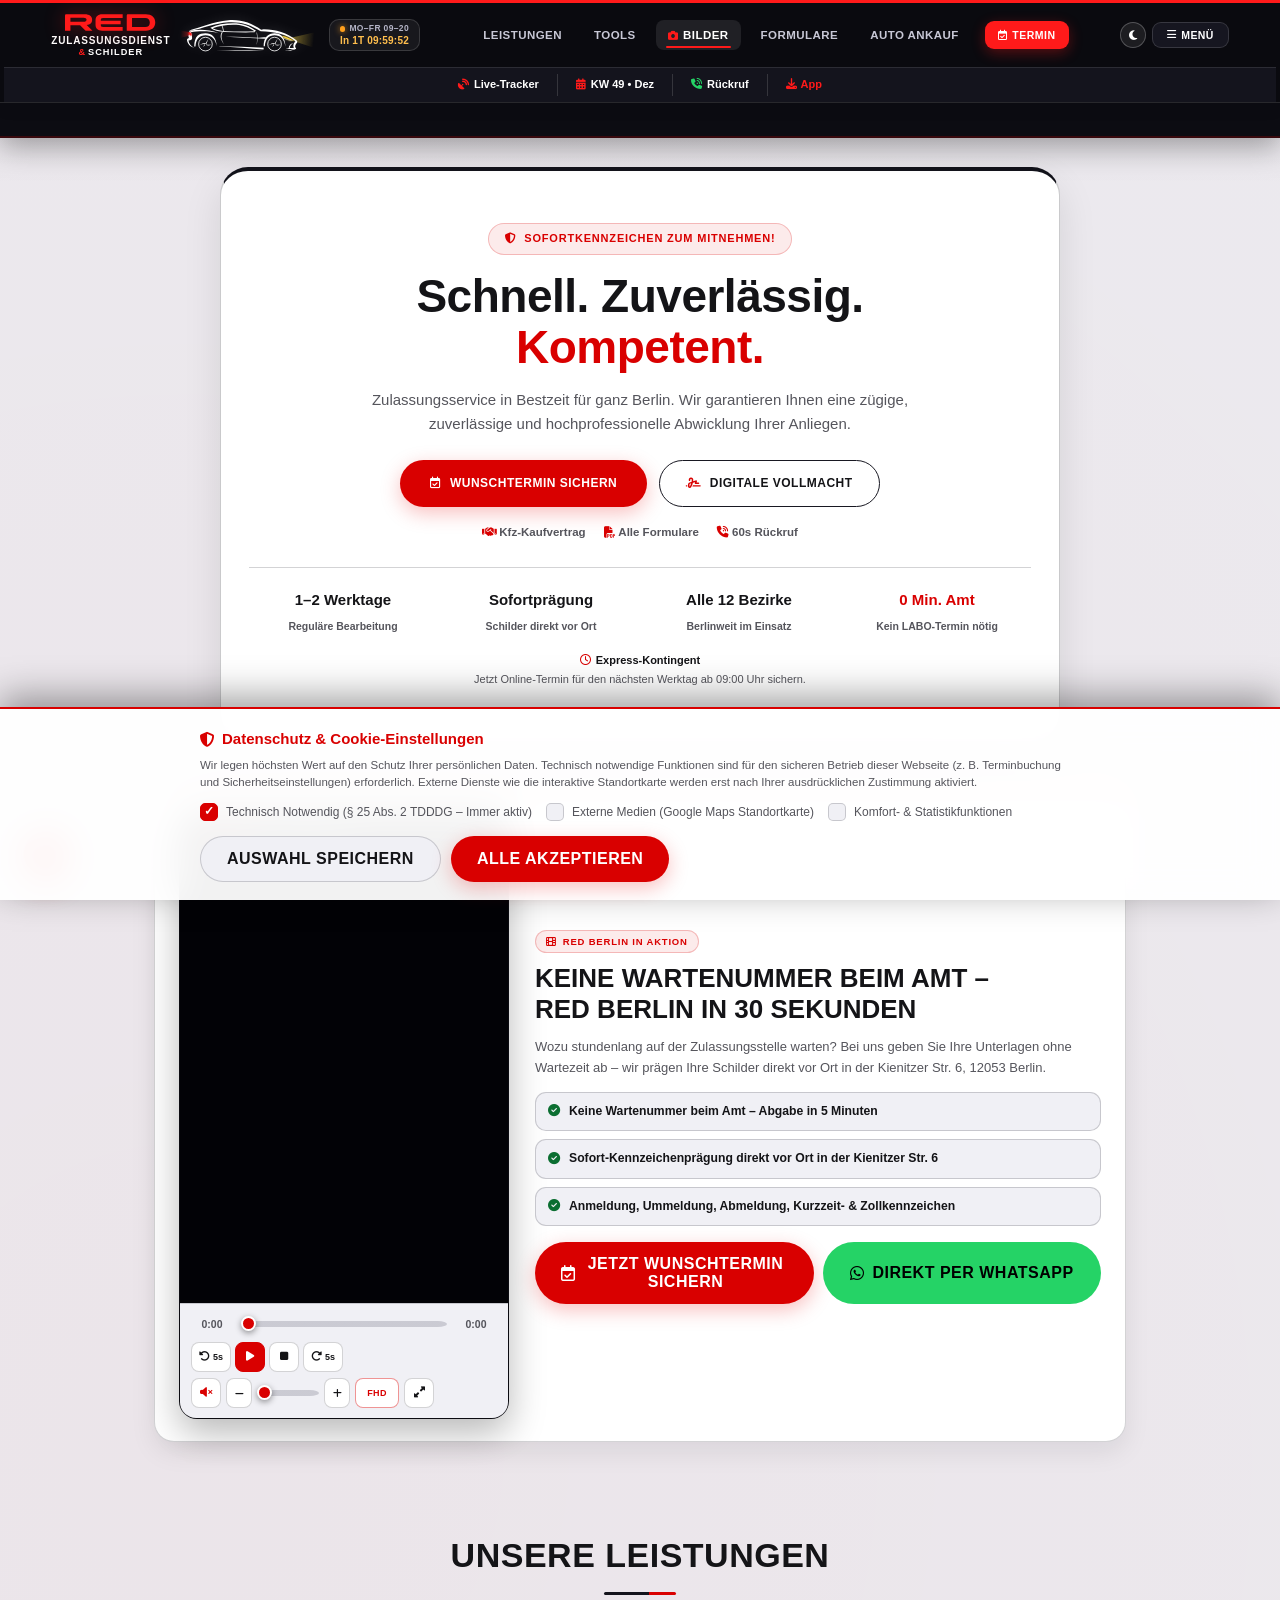
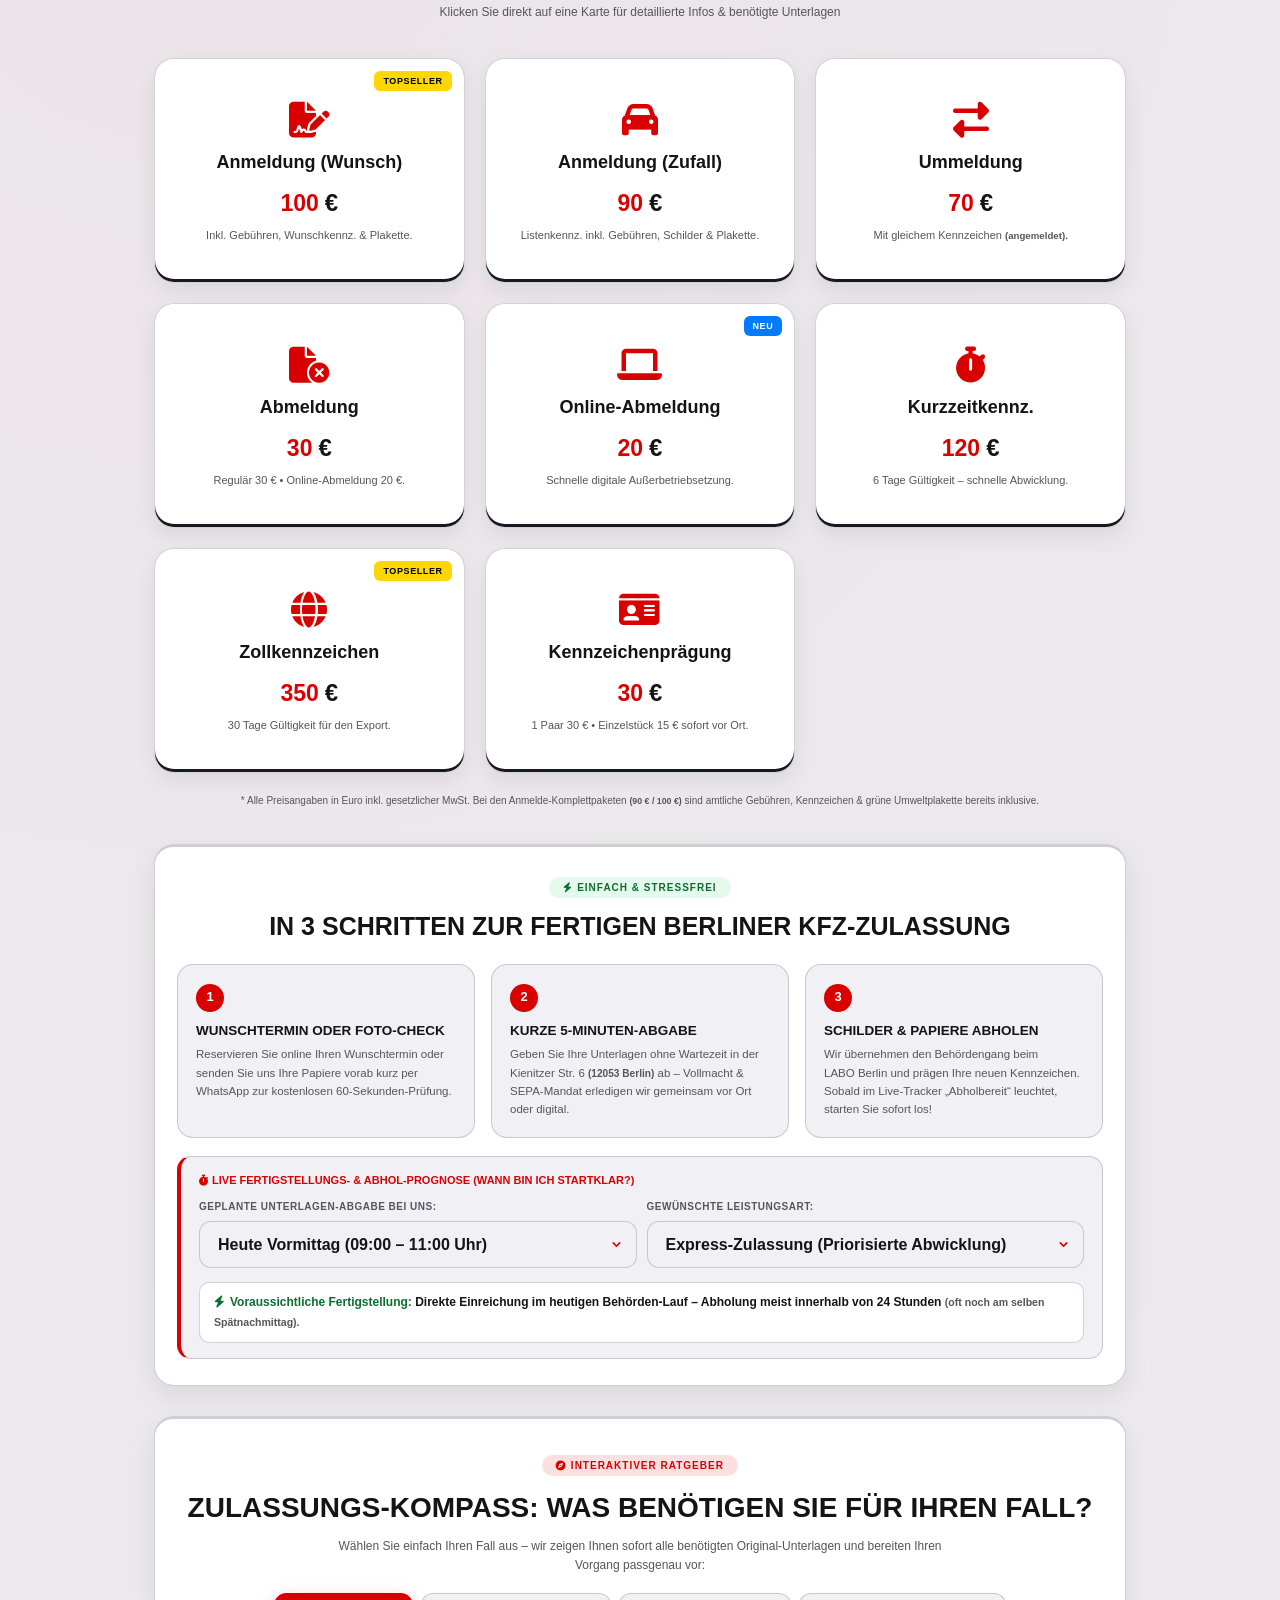
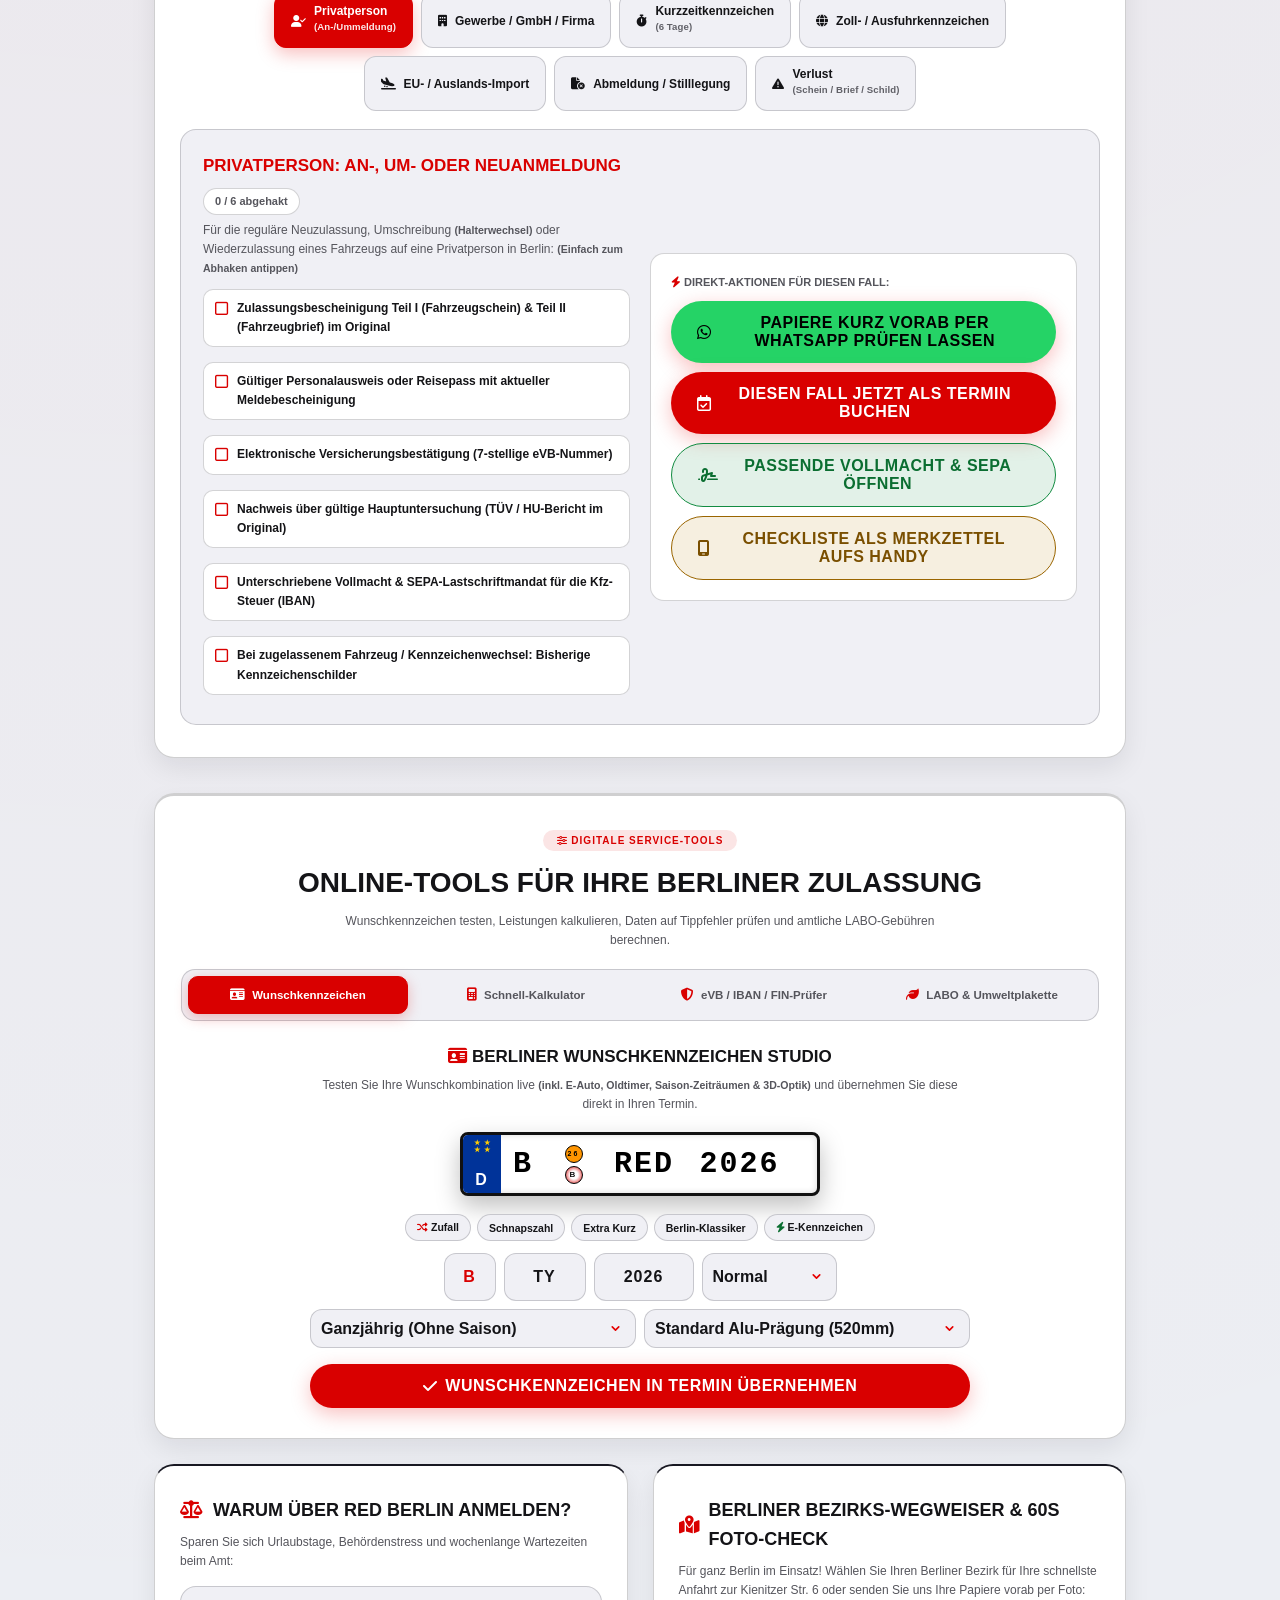
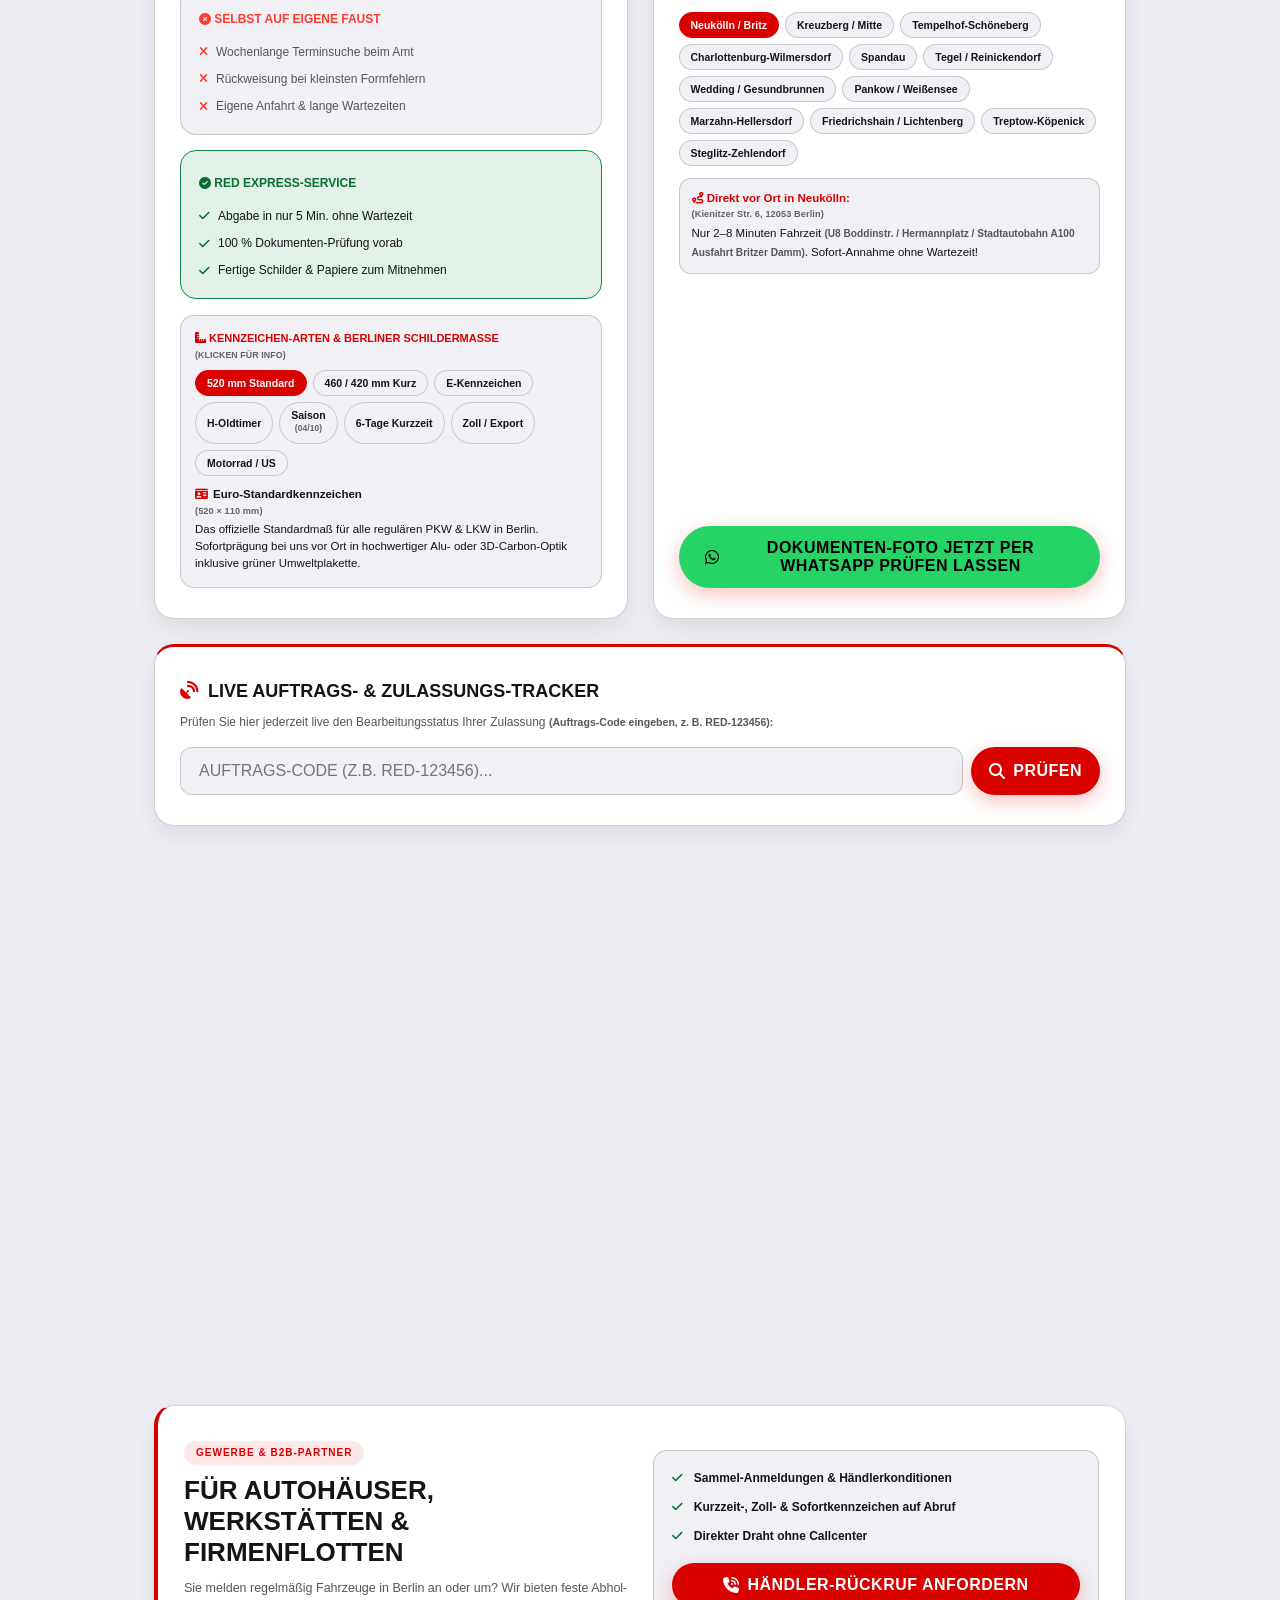
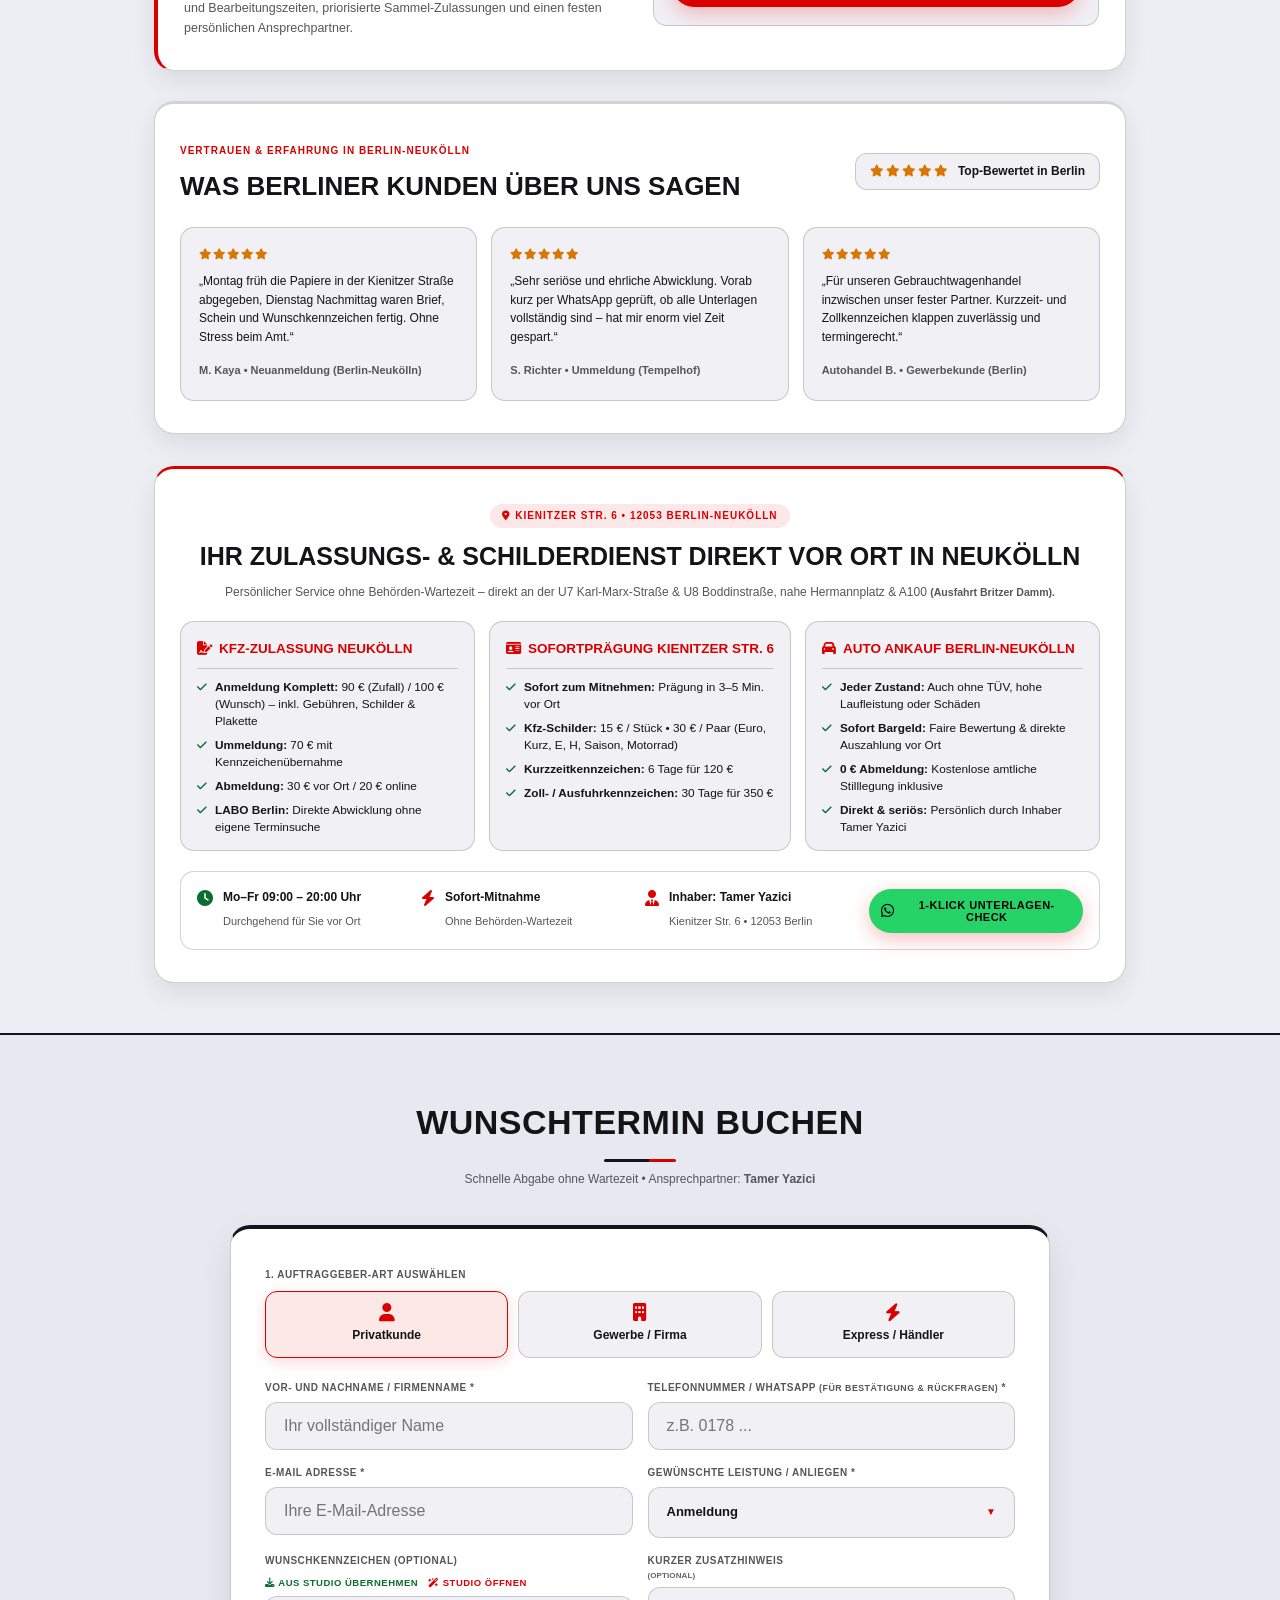
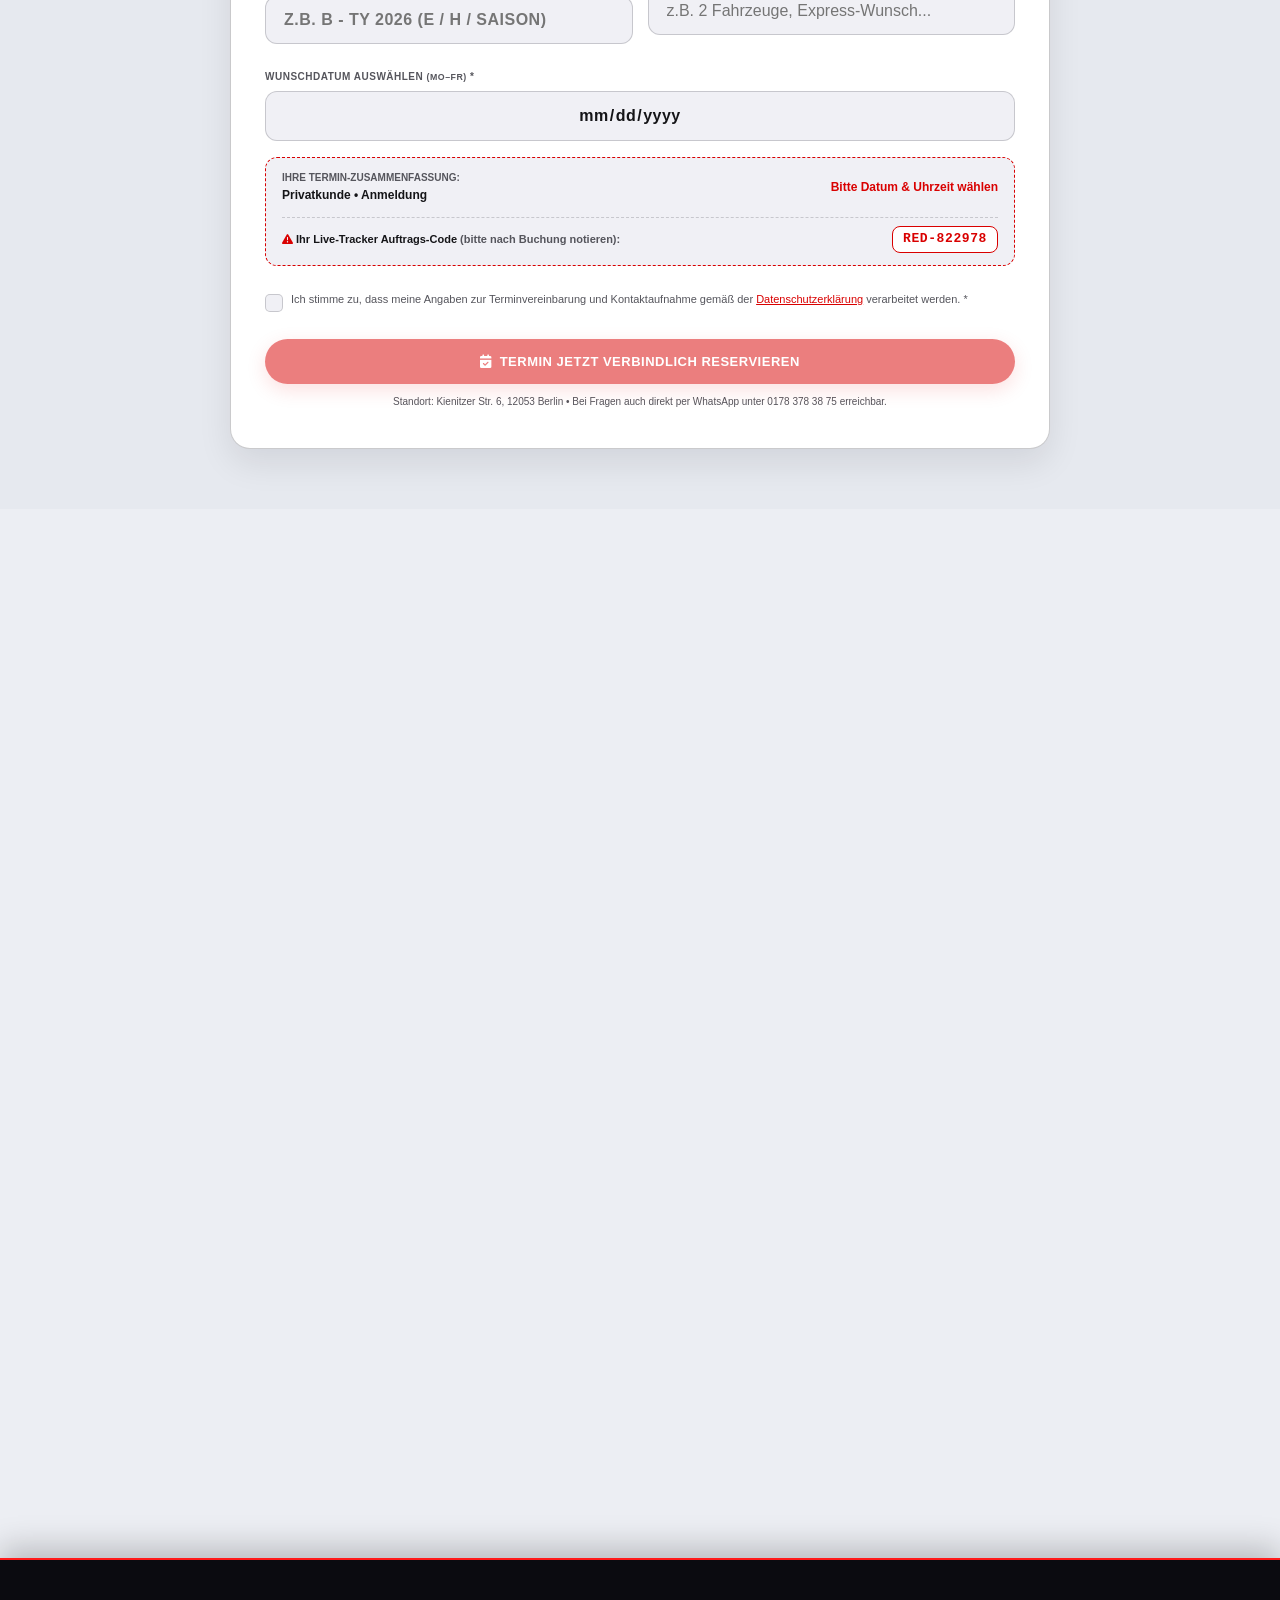
==== commit 72321b27: "Add files via upload" ====
--- a/index.html
+++ b/index.html
@@ -125,7 +125,7 @@
     <link rel="stylesheet" href="https://cdn.jsdelivr.net/npm/flatpickr/dist/flatpickr.min.css" media="print" onload="this.media='all'" referrerpolicy="no-referrer">
     <noscript><link rel="stylesheet" href="https://cdn.jsdelivr.net/npm/flatpickr/dist/flatpickr.min.css" referrerpolicy="no-referrer"></noscript>
     
-   <link rel="stylesheet" href="./styles.css?v=30">
+   <link rel="stylesheet" href="./styles.css?v=31">
 </head>
 
 <body data-theme="light">
@@ -1334,7 +1334,7 @@
         </div>
     </div>
 
-    <!-- SUPERVISOR / ADMIN VIDEO- & MARKENLOGO-STUDIO -->
+<!-- SUPERVISOR / ADMIN VIDEO- & MARKENLOGO-STUDIO (V31 SAUBER & KOMPAKT) -->
     <div class="custom-dialog-overlay" id="videoManagerOverlay">
         <div class="custom-dialog-window exec-studio-window" style="max-width:680px;">
             <div class="exec-studio-header">
@@ -1353,9 +1353,9 @@
                     <i class="fa-solid fa-circle-dot"></i> Rundes RED-Logo
                 </button>
             </div>
-<!-- TAB 1: MULTI-VIDEO STUDIO V30 (KOMPAKTE AKKORDEONS + STABILER UPLOAD) -->
+
+            <!-- TAB 1: MULTI-VIDEO STUDIO (KOMPAKTE AKKORDEONS + STABILER UPLOAD) -->
             <div class="exec-studio-body" id="vmPaneVideos">
-                <!-- SCHNELLSTART-LEISTE -->
                 <div class="vm-quick-add-hero">
                     <button type="button" class="btn-primary" style="background:#16a34a; color:#fff; padding:9px 14px; border-radius:10px; font-size:11.5px !important;" onclick="window.startAddNewPromoVideo()">
                         <i class="fa-solid fa-plus"></i> Neues separates Video
@@ -1363,14 +1363,13 @@
                     <span id="vmAutoSaveStatus" class="vm-autosave-pill"><i class="fa-solid fa-check"></i> Auto-Speichern aktiv</span>
                 </div>
 
-                <!-- BEARBEITUNGS-BANNER -->
                 <div class="inv-edit-banner" id="vmEditBanner" style="margin-bottom:10px;">
                     <span id="vmEditBannerText"><i class="fa-solid fa-pen"></i> Bearbeite Video: <strong id="vmEditBannerName"></strong></span>
                     <button type="button" class="inv-arch-btn" style="background:#16a34a; color:#fff; border-color:#16a34a;" onclick="window.startAddNewPromoVideo()"><i class="fa-solid fa-plus"></i> Neu</button>
                 </div>
 
-                <!-- AKKORDEON 0: LIVE-VORSCHAU (BEI BEDARF AUFKLAPPEN) -->
-                <details class="vm-acc" id="vmAccPreview">
+                <!-- LIVE-VORSCHAU (ZUGEKLAPPT – BEI BEDARF ÖFFNEN) -->
+                <details class="vm-acc" id="vmAccPreview" ontoggle="if(this.open) window.updateVideoStudioLivePreview()">
                     <summary>
                         <span><i class="fa-solid fa-eye"></i> Live-Vorschau ansehen</span>
                         <span id="vmPreviewModePill" class="vm-acc-pill">Bereit</span>
@@ -1384,7 +1383,7 @@
                     <input type="hidden" id="vmEditId">
                     <span id="vmFormHeading" style="display:none;"></span>
 
-                    <!-- AKKORDEON 1: POSITION & VIDEO-UPLOAD (STANDARDMÄSSIG OFFEN) -->
+                    <!-- 1. POSITION & VIDEO HOCHLADEN -->
                     <details class="vm-acc" id="vmAccUpload" open>
                         <summary>
                             <span><i class="fa-solid fa-cloud-arrow-up"></i> 1. Position &amp; Video hochladen</span>
@@ -1407,7 +1406,6 @@
                                 </select>
                             </div>
 
-                            <!-- UPLOAD-SPEICHER EINRICHTEN (EINGEKLAPPT) -->
                             <details class="vm-acc vm-acc-sub" id="vmFreeUploadCfgDetails">
                                 <summary>
                                     <span><i class="fa-solid fa-gear"></i> Upload-Speicher einstellen (0 €)</span>
@@ -1435,9 +1433,9 @@
                                             </div>
                                         </div>
                                         <div class="vm-cloud-hint">
-                                            <strong>Wichtig gegen „Unknown API key“:</strong><br>
+                                            <strong>Gegen „Unknown API key“:</strong><br>
                                             1) <strong>Cloud-Name</strong> steht oben im Cloudinary-Dashboard (Buchstaben+Zahlen, kein API-Key).<br>
-                                            2) Unter <em>Settings → Upload → Upload presets</em> dein Preset öffnen und <strong>Signing Mode</strong> auf <strong>Unsigned</strong> stellen &amp; speichern.
+                                            2) Unter <em>Settings → Upload → Upload presets</em> dein Preset auf <strong>Unsigned</strong> stellen &amp; speichern.
                                         </div>
                                     </div>
 
@@ -1473,7 +1471,6 @@
                                 </div>
                             </details>
 
-                            <!-- VIDEO-DATEI WÄHLEN -->
                             <div class="form-group" style="margin-bottom:8px;">
                                 <label>Video vom Gerät hochladen (MP4 / MOV / WebM)</label>
                                 <label class="noble-file-upload" style="margin-top:0;">
@@ -1507,7 +1504,7 @@
                         </div>
                     </details>
 
-                    <!-- AKKORDEON 2: ÜBERSCHRIFT, BADGE, BESCHREIBUNG & HIGHLIGHTS (ZUGEKLAPPT) -->
+                    <!-- 2. ÜBERSCHRIFT, BADGE & TEXTE -->
                     <details class="vm-acc" id="vmAccTexts">
                         <summary>
                             <span><i class="fa-solid fa-pen-nib"></i> 2. Überschrift, Badge &amp; Texte</span>
@@ -1563,7 +1560,7 @@
                         </div>
                     </details>
 
-                    <!-- AKKORDEON 3: 4K / FULL HD / HD / SD STUFEN (ZUGEKLAPPT) -->
+                    <!-- 3. 4K / FULL HD / HD / SD STUFEN -->
                     <details class="vm-acc" id="vmQualitySlotsDetails">
                         <summary>
                             <span><i class="fa-solid fa-sliders"></i> 3. 4K / Full HD / HD / SD Stufen</span>
@@ -1573,7 +1570,7 @@
                             <div class="vm-autoconv-banner">
                                 <div style="flex:1; min-width:170px;">
                                     <strong style="display:block; font-size:11px; color:var(--text-light);"><i class="fa-solid fa-wand-magic-sparkles" style="color:var(--primary-red);"></i> Auto-Konverter</strong>
-                                    <span style="font-size:10px; color:var(--text-muted);">Erzeugt Full HD / HD / SD automatisch (bei Cloudinary passiert das bereits sofort beim Upload).</span>
+                                    <span style="font-size:10px; color:var(--text-muted);">Erzeugt Full HD / HD / SD automatisch (bei Cloudinary passiert das sofort beim Upload).</span>
                                 </div>
                                 <button type="button" id="vmAutoConvertBtn" class="admin-pro-btn admin-pro-btn-primary admin-pro-btn-sm" onclick="window.autoConvertVideoQualities()">
                                     <i class="fa-solid fa-gears"></i> Konvertieren
@@ -1612,7 +1609,7 @@
                         </div>
                     </details>
 
-                    <!-- AKKORDEON 4: FORMAT, POSITIONIERUNG & 12 RAHMENDESIGNS (ZUGEKLAPPT) -->
+                    <!-- 4. FORMAT, AUSRICHTUNG & 12 RAHMEN -->
                     <details class="vm-acc" id="vmAccFrame">
                         <summary>
                             <span><i class="fa-solid fa-up-down-left-right"></i> 4. Format, Ausrichtung &amp; 12 Rahmen</span>
@@ -1696,7 +1693,7 @@
                         </div>
                     </details>
 
-                    <!-- AKKORDEON 5: SCHRIFTARTEN, GRÖSSEN & FARBEN (ZUGEKLAPPT) -->
+                    <!-- 5. SCHRIFTARTEN, GRÖSSEN & FARBEN -->
                     <details class="vm-acc" id="vmAccFonts">
                         <summary>
                             <span><i class="fa-solid fa-font"></i> 5. Schriftarten, Größen &amp; Farben</span>
@@ -1735,28 +1732,19 @@
                                 <div class="form-group">
                                     <label>Titel Desktop</label>
                                     <select id="vmTitleSizeD" class="form-control" onchange="window.onVideoStudioFieldChange(true)">
-                                        <option value="18px">18px</option>
-                                        <option value="22px">22px</option>
-                                        <option value="26px" selected>26px</option>
-                                        <option value="30px">30px</option>
-                                        <option value="35px">35px</option>
+                                        <option value="18px">18px</option><option value="22px">22px</option><option value="26px" selected>26px</option><option value="30px">30px</option><option value="35px">35px</option>
                                     </select>
                                 </div>
                                 <div class="form-group">
                                     <label>Titel Mobil</label>
                                     <select id="vmTitleSizeM" class="form-control" onchange="window.onVideoStudioFieldChange(true)">
-                                        <option value="15px">15px</option>
-                                        <option value="17px" selected>17px</option>
-                                        <option value="20px">20px</option>
-                                        <option value="23px">23px</option>
+                                        <option value="15px">15px</option><option value="17px" selected>17px</option><option value="20px">20px</option><option value="23px">23px</option>
                                     </select>
                                 </div>
                                 <div class="form-group">
                                     <label>Ausrichtung</label>
                                     <select id="vmTextAlign" class="form-control" onchange="window.onVideoStudioFieldChange(true)">
-                                        <option value="left" selected>Links</option>
-                                        <option value="center">Mitte</option>
-                                        <option value="right">Rechts</option>
+                                        <option value="left" selected>Links</option><option value="center">Mitte</option><option value="right">Rechts</option>
                                     </select>
                                 </div>
                             </div>
@@ -1764,17 +1752,13 @@
                                 <div class="form-group">
                                     <label>Schriftstil</label>
                                     <select id="vmTitleCase" class="form-control" onchange="window.onVideoStudioFieldChange(true)">
-                                        <option value="uppercase" selected>GROSS</option>
-                                        <option value="none">Normal</option>
+                                        <option value="uppercase" selected>GROSS</option><option value="none">Normal</option>
                                     </select>
                                 </div>
                                 <div class="form-group">
                                     <label>Fließtext-Größe</label>
                                     <select id="vmBodySize" class="form-control" onchange="window.onVideoStudioFieldChange(true)">
-                                        <option value="11.5px">11.5px</option>
-                                        <option value="13px" selected>13px</option>
-                                        <option value="14.5px">14.5px</option>
-                                        <option value="16px">16px</option>
+                                        <option value="11.5px">11.5px</option><option value="13px" selected>13px</option><option value="14.5px">14.5px</option><option value="16px">16px</option>
                                     </select>
                                 </div>
                             </div>
@@ -1811,7 +1795,7 @@
                         </div>
                     </details>
 
-                    <!-- AKKORDEON 6: INTRO & OUTRO LOGO, SEKUNDEN & MUSIK (ZUGEKLAPPT) -->
+                    <!-- 6. INTRO & OUTRO LOGO, SEKUNDEN & MUSIK -->
                     <details class="vm-acc" id="vmAccBumper">
                         <summary>
                             <span><i class="fa-solid fa-music"></i> 6. Intro/Outro-Logo, Sekunden &amp; Musik</span>
@@ -1878,7 +1862,7 @@
                         </div>
                     </details>
 
-                    <!-- AKKORDEON 7: GLOBALE OPTIONEN (ZUGEKLAPPT) -->
+                    <!-- 7. GLOBALE OPTIONEN -->
                     <details class="vm-acc" id="vmAccGlobal">
                         <summary>
                             <span><i class="fa-solid fa-sliders"></i> 7. Globale Optionen (Nebeneinander / Autoplay)</span>
@@ -1909,7 +1893,7 @@
                     </details>
                 </div>
 
-                <!-- AKKORDEON 8: ALLE HINTERLEGTEN VIDEOS (STANDARDMÄSSIG OFFEN) -->
+                <!-- 8. ALLE HINTERLEGTEN VIDEOS -->
                 <details class="vm-acc" id="vmAccList" open>
                     <summary>
                         <span><i class="fa-solid fa-layer-group"></i> Hinterlegte Videos &amp; Positionen</span>
@@ -1926,576 +1910,12 @@
                 </div>
             </div>
 
-                <!-- LIVE-VORSCHAU FÜR POSITIONIERUNG, DARSTELLUNG, QUALITÄT & SCHRIFTEN -->
-                <div class="vm-live-preview-wrap">
-                    <div class="vm-live-preview-bar">
-                        <span><i class="fa-solid fa-eye" style="color:var(--primary-red);"></i> Live-Vorschau (Position, Darstellung, Qualität &amp; Schriften)</span>
-                        <span id="vmPreviewModePill" class="vm-preview-pill">Auto-Save bereit</span>
-                    </div>
-                    <div id="vmLivePreviewStage" class="vm-live-preview-stage"></div>
-                </div>
-
-                <div class="service-config-section">
-                    <h4>1. Globale Video-Optionen (gelten für alle Bereiche)</h4>
-                    <div class="form-row" style="margin-bottom:0;">
-                        <div class="form-group" style="margin-bottom:0;">
-                            <label>Bereichs-Kategorie (klein oben)</label>
-                            <input type="text" id="vmSectionEyebrow" class="form-control" value="RED Berlin in Aktion" placeholder="z.B. RED Berlin in Aktion" oninput="window.updateVideoStudioLivePreview(); window.scheduleAutoSavePromoVideo();">
-                        </div>
-                        <div class="form-group" style="margin-bottom:0;">
-                            <label>Wenn 2–4 Videos an gleicher Stelle liegen</label>
-                            <select id="vmMultiModeSelect" class="form-control" onchange="window.saveVideoSettingsOnly()">
-                                <option value="grid" selected>🎞️ Nebeneinander anzeigen (2er / 3er / 4er-Reihe)</option>
-                                <option value="playlist">🎬 Als 1 großer Player mit Video-Tabs</option>
-                            </select>
-                        </div>
-                        <div class="form-group" style="margin-bottom:0;">
-                            <label>Start-Verhalten</label>
-                            <select id="vmAutoplaySelect" class="form-control" onchange="window.saveVideoSettingsOnly()">
-                                <option value="muted-auto">🔇 Autoplay im Stumm-Modus</option>
-                                <option value="manual">▶️ Nur bei Klick starten</option>
-                            </select>
-                        </div>
-                    </div>
-                </div>
-
-                <div class="service-config-section" id="vmVideoEditorSection">
-                    <div class="inv-edit-banner" id="vmEditBanner" style="margin-bottom:10px;">
-                        <span id="vmEditBannerText"><i class="fa-solid fa-pen"></i> Bearbeite Video: <strong id="vmEditBannerName"></strong></span>
-                        <button type="button" class="inv-arch-btn" style="background:#16a34a; color:#fff; border-color:#16a34a;" onclick="window.startAddNewPromoVideo()"><i class="fa-solid fa-plus"></i> + Weiteres Video</button>
-                    </div>
-                    <h4 id="vmFormHeading">2. Video-Position, Inhalt, Qualität &amp; Design</h4>
-                    <input type="hidden" id="vmEditId">
-
-                    <!-- EIGENE POSITION AUF DER SEITE FÜR GENAU DIESES VIDEO -->
-                    <div class="vm-placement-spotlight">
-                        <label for="vmVideoPlacement"><i class="fa-solid fa-location-dot" style="color:var(--primary-red);"></i> Position genau dieses Videos auf der Website (für Nebeneinander einfach gleiche Stelle wählen)</label>
-                        <select id="vmVideoPlacement" class="form-control" onchange="window.onVideoStudioFieldChange(true)">
-                            <option value="after-hero">⭐ Oben – Direkt unter dem Hero (Startseite)</option>
-                            <option value="after-leistungen">📋 Oben-Mitte – Direkt nach „Unsere Leistungen“</option>
-                            <option value="after-kompass">🧭 Mitte – Direkt nach Zulassungs-Kompass</option>
-                            <option value="after-tools">🛠️ Mitte-Unten – Direkt nach Online-Tools</option>
-                            <option value="in-neukoelln">📍 Unten-Mitte – Im Berlin-Neukölln Standort-Block</option>
-                            <option value="before-termin">📅 Unten – Direkt über der Terminbuchung</option>
-                            <option value="after-termin">📞 Ganz unten – Nach Terminbuchung / vor Kontakt</option>
-                            <option value="page-formulare">📄 Unterseite – Formulare</option>
-                            <option value="page-ankauf">🚗 Unterseite – Auto Ankauf</option>
-                            <option value="hidden">🚫 Ausgeblendet (nur Entwurf)</option>
-                        </select>
-                    </div>
-
-                    <div class="form-row">
-                        <div class="form-group" style="flex:1.4;">
-                            <label>Video-Überschrift *</label>
-                            <input type="text" id="vmTitle" class="form-control" placeholder="z.B. Keine Wartenummer beim Amt!" oninput="window.updateVideoStudioLivePreview()">
-                        </div>
-                        <div class="form-group">
-                            <label>Etikett-Text (Badge)</label>
-                            <input type="text" id="vmBadge" class="form-control" placeholder="z.B. 30s Live-Einblick" oninput="window.updateVideoStudioLivePreview()">
-                        </div>
-                    </div>
-                    <div class="form-row">
-                        <div class="form-group">
-                            <label>Badge-Logo / Symbol</label>
-                            <select id="vmBadgeIcon" class="form-control" onchange="window.updateVideoStudioLivePreview()">
-                                <option value="live-dot">🔴 LIVE-Logo (Pulsierender LIVE-Punkt)</option>
-                                <option value="live-wave">📡 LIVE-Signal (Funkwelle + LIVE)</option>
-                                <option value="round-logo">⭕ RED Rund-Logo (Mini-Emblem)</option>
-                                <option value="play">▶️ Play-Symbol</option>
-                                <option value="bolt">⚡ Express-Blitz</option>
-                                <option value="fire">🔥 Highlight / Aktion</option>
-                                <option value="star">⭐ Premium / Top-Tipp</option>
-                                <option value="camera">🎥 Kamera / Studio</option>
-                                <option value="shield">🛡️ Original / Geprüft</option>
-                                <option value="none">— Kein Symbol —</option>
-                            </select>
-                        </div>
-                        <div class="form-group">
-                            <label>Standard-Bildqualität / Modus</label>
-                            <select id="vmDefaultQuality" class="form-control" onchange="window.updateVideoStudioLivePreview()">
-                                <option value="hdr">✨ HDR10 Kino (Dynamik &amp; Kontrast)</option>
-                                <option value="4k">💎 4K Ultra HD (2160p Ultra-Schärfe)</option>
-                                <option value="1080" selected>📺 Full HD (1080p Standard)</option>
-                                <option value="720">🎬 HD (720p)</option>
-                                <option value="480">📱 SD (480p Datenspar)</option>
-                                <option value="auto">⚙️ Auto (Original)</option>
-                            </select>
-                        </div>
-                    </div>
-                    <div class="form-group">
-                        <label>Beschreibungstext</label>
-                        <textarea id="vmDesc" class="form-control" rows="2" style="resize:vertical;" placeholder="Kurze Beschreibung für Ihre Kunden..." oninput="window.updateVideoStudioLivePreview()"></textarea>
-                    </div>
-                    <div class="form-group">
-                        <label>3 Highlight-Punkte neben dem Video (1 Punkt pro Zeile)</label>
-                        <textarea id="vmHighlights" class="form-control" rows="3" style="resize:vertical;" placeholder="Keine Wartenummer beim Amt – Abgabe in 5 Minuten&#10;Sofort-Kennzeichenprägung in der Kienitzer Str. 6&#10;An-, Um-, Abmeldung, Kurzzeit- &amp; Zollkennzeichen" oninput="window.updateVideoStudioLivePreview()"></textarea>
-                    </div>
-                    <!-- KOSTENLOSER VIDEO-UPLOAD (0 €: CLOUDINARY FREE BIS 100 MB ODER GITHUB BIS 25 MB) -->
-                    <div class="vm-upload-pro-box">
-                        <details class="admin-details" id="vmFreeUploadCfgDetails" style="margin-bottom:10px;">
-                            <summary style="font-size:11px; padding:8px 11px;">
-                                <span><i class="fa-solid fa-gear" style="color:var(--green-accent); margin-right:5px;"></i> Kostenlosen MB-Upload einrichten (0 € – <strong id="vmUploadProviderBadge">Cloudinary Free</strong>)</span>
-                            </summary>
-                            <div class="admin-details-content" style="padding:10px 11px;">
-                                <div class="form-group" style="margin-bottom:8px;">
-                                    <label>Kostenloser Speicher-Modus (0 € / keine Kreditkarte)</label>
-                                    <select id="vmUploadProvider" class="form-control" onchange="window.toggleFreeUploadProviderFields()">
-                                        <option value="cloudinary" selected>☁️ Cloudinary Free (Empfohlen – bis 100 MB + Auto 4K/FHD/HD/SD)</option>
-                                        <option value="github">🐙 Direkt in dein GitHub-Repo (bis 25 MB, kein neuer Account)</option>
-                                    </select>
-                                </div>
-
-                                <div id="vmCfgCloudinaryWrap">
-                                    <div class="form-row" style="margin-bottom:6px;">
-                                        <div class="form-group" style="margin-bottom:0;">
-                                            <label>Cloudinary Cloud-Name *</label>
-                                            <input type="text" id="vmCloudName" class="form-control" placeholder="z.B. dxyz12345">
-                                        </div>
-                                        <div class="form-group" style="margin-bottom:0;">
-                                            <label>Unsigned Upload-Preset *</label>
-                                            <input type="text" id="vmCloudPreset" class="form-control" placeholder="z.B. red_videos">
-                                        </div>
-                                    </div>
-                                    <p style="font-size:10px; color:var(--text-muted); margin:0 0 8px; line-height:1.4;">Kostenlos auf <strong>cloudinary.com</strong> (ohne Kreditkarte): Cloud-Name vom Dashboard kopieren &amp; unter <em>Settings → Upload → Add upload preset</em> ein Preset auf <strong>Unsigned</strong> stellen.</p>
-                                </div>
-
-                                <div id="vmCfgGithubWrap" style="display:none;">
-                                    <div class="form-row" style="margin-bottom:6px;">
-                                        <div class="form-group" style="margin-bottom:0;">
-                                            <label>GitHub Benutzer / Repo *</label>
-                                            <input type="text" id="vmGhRepo" class="form-control" placeholder="Tamer61tr/dein-repo-name">
-                                        </div>
-                                        <div class="form-group" style="margin-bottom:0;">
-                                            <label>Branch</label>
-                                            <input type="text" id="vmGhBranch" class="form-control" value="main" placeholder="main">
-                                        </div>
-                                    </div>
-                                    <div class="form-group" style="margin-bottom:6px;">
-                                        <label>GitHub Personal Access Token (bleibt nur lokal auf diesem Gerät) *</label>
-                                        <input type="password" id="vmGhToken" class="form-control" placeholder="github_pat_... oder ghp_...">
-                                    </div>
-                                    <p style="font-size:10px; color:var(--text-muted); margin:0 0 8px; line-height:1.4;">Token wird ausschließlich lokal in diesem Browser gespeichert und nie öffentlich hochgeladen.</p>
-                                </div>
-
-                                <button type="button" class="admin-pro-btn admin-pro-btn-primary admin-pro-btn-sm" style="width:100%; justify-content:center;" onclick="window.saveFreeUploadSettings()">
-                                    <i class="fa-solid fa-check"></i> Kostenlosen Upload-Speicher speichern
-                                </button>
-                            </div>
-                        </details>
-
-                        <div class="form-group" style="margin-bottom:8px;">
-                            <label><i class="fa-solid fa-cloud-arrow-up" style="color:var(--green-accent);"></i> Video direkt hochladen (0 € – MB-Dateien + Auto 4K/Full HD/HD/SD)</label>
-                            <label class="noble-file-upload" style="margin-top:0;">
-                                <input type="file" id="vmFileInput" accept="video/*,.mp4,.mov,.webm,.m4v" onchange="window.handlePromoVideoFileSelect(this)">
-                                <span class="noble-file-trigger" id="vmFileLabel"><i class="fa-solid fa-film"></i> Video vom Gerät wählen &amp; kostenlos hochladen (bis 100 MB)</span>
-                            </label>
-                        </div>
-
-                        <div id="vmDetectedMetaBox" class="vm-detected-meta" style="display:none;"></div>
-
-                        <div id="vmUploadProgressWrap" class="vm-upload-progress" style="display:none;">
-                            <div class="vm-upload-progress-head">
-                                <span id="vmUploadStatusTxt">Wird hochgeladen...</span>
-                                <strong id="vmUploadPctTxt">0%</strong>
-                            </div>
-                            <div class="vm-upload-bar-track"><div id="vmUploadBarFill" class="vm-upload-bar-fill"></div></div>
-                        </div>
-
-                        <div class="form-group" style="margin-bottom:0;">
-                            <label>Haupt-Video URL / Pfad (wird beim Upload automatisch eingetragen) *</label>
-                            <input type="text" id="vmUrl" class="form-control" placeholder="./werbevideo-1.mp4 oder Cloud-Link" oninput="window.updateVideoStudioLivePreview()">
-                        </div>
-                    </div>
-
-                    <!-- 4K / FULL HD / HD / SD EINZEL-UPLOADS & AUTO-KONVERTER -->
-                    <details class="admin-details" id="vmQualitySlotsDetails" style="margin-bottom:10px;">
-                        <summary style="font-size:11.5px; padding:10px 12px;"><i class="fa-solid fa-sliders" style="color:var(--primary-red); margin-right:6px;"></i> 4K / Full HD / HD / SD hochladen oder automatisch konvertieren</summary>
-                        <div class="admin-details-content" style="padding:10px 12px;">
-                            <div class="vm-autoconv-banner">
-                                <div style="flex:1; min-width:190px;">
-                                    <strong style="display:block; font-size:11.5px; color:var(--text-light);"><i class="fa-solid fa-wand-magic-sparkles" style="color:var(--primary-red);"></i> Auto-Konverter (Qualitätsstufen erzeugen)</strong>
-                                    <span style="font-size:10.5px; color:var(--text-muted);">Erzeugt aus deinem Haupt-Video automatisch kleinere Stufen (Full HD / HD / SD) inkl. Ton &amp; lädt sie in die Cloud hoch.</span>
-                                </div>
-                                <button type="button" id="vmAutoConvertBtn" class="admin-pro-btn admin-pro-btn-primary admin-pro-btn-sm" onclick="window.autoConvertVideoQualities()">
-                                    <i class="fa-solid fa-gears"></i> Stufen konvertieren
-                                </button>
-                            </div>
-
-                            <div class="vm-qslot-grid">
-                                <div class="form-group">
-                                    <label>4K UHD (2160p)</label>
-                                    <div class="vm-qslot-row">
-                                        <input type="text" id="vmUrl4k" class="form-control" placeholder="4K Link / Datei">
-                                        <label class="vm-qslot-up-btn" title="4K Video hochladen"><i class="fa-solid fa-upload"></i><input type="file" accept="video/*" onchange="window.uploadQualitySlotFile('4k', this)"></label>
-                                    </div>
-                                </div>
-                                <div class="form-group">
-                                    <label>Full HD (1080p)</label>
-                                    <div class="vm-qslot-row">
-                                        <input type="text" id="vmUrl1080" class="form-control" placeholder="1080p Link / Datei">
-                                        <label class="vm-qslot-up-btn" title="Full HD Video hochladen"><i class="fa-solid fa-upload"></i><input type="file" accept="video/*" onchange="window.uploadQualitySlotFile('1080', this)"></label>
-                                    </div>
-                                </div>
-                                <div class="form-group" style="margin-bottom:0;">
-                                    <label>HD (720p)</label>
-                                    <div class="vm-qslot-row">
-                                        <input type="text" id="vmUrl720" class="form-control" placeholder="720p Link / Datei">
-                                        <label class="vm-qslot-up-btn" title="HD Video hochladen"><i class="fa-solid fa-upload"></i><input type="file" accept="video/*" onchange="window.uploadQualitySlotFile('720', this)"></label>
-                                    </div>
-                                </div>
-                                <div class="form-group" style="margin-bottom:0;">
-                                    <label>SD (480p Datenspar)</label>
-                                    <div class="vm-qslot-row">
-                                        <input type="text" id="vmUrl480" class="form-control" placeholder="480p Link / Datei">
-                                        <label class="vm-qslot-up-btn" title="SD Video hochladen"><i class="fa-solid fa-upload"></i><input type="file" accept="video/*" onchange="window.uploadQualitySlotFile('480', this)"></label>
-                                    </div>
-                                </div>
-                            </div>
-                        </div>
-                    </details>
-
-                    <!-- POSITIONIERUNG, FORMAT (HOCH/QUER/QUADRAT) & 12 RAHMENDESIGNS -->
-                    <div class="vm-bumper-box" style="margin-bottom:10px;">
-                        <div class="vm-bumper-box-title"><i class="fa-solid fa-up-down-left-right"></i> Positionierung, Format &amp; Rahmendesign (Live-Vorschau)</div>
-
-                        <div class="form-group" style="margin-bottom:8px;">
-                            <label>Video-Format (Schnellwahl &amp; Feinauswahl)</label>
-                            <div class="vm-aspect-pills" id="vmAspectQuickPills">
-                                <button type="button" class="vm-aspect-pill active" data-aspect="9/16" onclick="window.setQuickVideoAspect('9/16')">📱 Hochformat</button>
-                                <button type="button" class="vm-aspect-pill" data-aspect="16/9" onclick="window.setQuickVideoAspect('16/9')">🖥️ Querformat</button>
-                                <button type="button" class="vm-aspect-pill" data-aspect="1/1" onclick="window.setQuickVideoAspect('1/1')">⬜ Quadratisch</button>
-                                <button type="button" class="vm-aspect-pill" data-aspect="4/5" onclick="window.setQuickVideoAspect('4/5')">📸 4:5 Feed</button>
-                                <button type="button" class="vm-aspect-pill" data-aspect="auto" onclick="window.setQuickVideoAspect('auto')">✨ Auto</button>
-                            </div>
-                            <select id="vmAspect" class="form-control" onchange="window.syncQuickVideoAspectPills(); window.updateVideoStudioLivePreview();">
-                                <option value="9/16" selected>📱 Hochformat (9:16 Reel / TikTok / Shorts)</option>
-                                <option value="16/9">🖥️ Querformat (16:9 Kino / YouTube)</option>
-                                <option value="1/1">⬜ Quadratisch (1:1 Instagram / Feed)</option>
-                                <option value="4/5">📸 Hochformat (4:5 Social Feed)</option>
-                                <option value="3/4">🖼️ Hochformat (3:4 Portrait)</option>
-                                <option value="4/3">📺 Querformat (4:3 Klassisch)</option>
-                                <option value="21/9">🎬 Kino Breitbild (21:9 Ultrawide)</option>
-                                <option value="auto">✨ Automatisch (Original-Seitenverhältnis)</option>
-                            </select>
-                        </div>
-
-                        <div class="form-row">
-                            <div class="form-group">
-                                <label>Player-Position (Desktop)</label>
-                                <select id="vmShowcaseSide" class="form-control" onchange="window.updateVideoStudioLivePreview()">
-                                    <option value="left">⬅️ Video Links / Text Rechts</option>
-                                    <option value="right">➡️ Video Rechts / Text Links</option>
-                                    <option value="center">⬆️ Zentriert (Kino oben / Text darunter)</option>
-                                </select>
-                            </div>
-                            <div class="form-group">
-                                <label>Player-Größe</label>
-                                <select id="vmPlayerSize" class="form-control" onchange="window.updateVideoStudioLivePreview()">
-                                    <option value="compact">Kompakt</option>
-                                    <option value="normal" selected>Standard (Optimal)</option>
-                                    <option value="large">Groß / Kino</option>
-                                </select>
-                            </div>
-                        </div>
-                        <div class="form-row" style="margin-bottom:0;">
-                            <div class="form-group">
-                                <label>Video-Einpassung</label>
-                                <select id="vmVideoFit" class="form-control" onchange="window.updateVideoStudioLivePreview()">
-                                    <option value="cover" selected>Rahmen füllen (Cover)</option>
-                                    <option value="contain">Komplettes Bild zeigen (Contain)</option>
-                                </select>
-                            </div>
-                            <div class="form-group">
-                                <label>Bildausschnitt (Fokus)</label>
-                                <select id="vmVideoPos" class="form-control" onchange="window.updateVideoStudioLivePreview()">
-                                    <option value="center center" selected>Zentriert (Mitte)</option>
-                                    <option value="center top">Oben (Gesichter / Kopf)</option>
-                                    <option value="center bottom">Unten</option>
-                                    <option value="left center">Links</option>
-                                    <option value="right center">Rechts</option>
-                                </select>
-                            </div>
-                            <div class="form-group">
-                                <label>Rahmen-Design (12 Stile)</label>
-                                <select id="vmFrameStyle" class="form-control" onchange="window.updateVideoStudioLivePreview()">
-                                    <option value="classic" selected>🔴 RED Standard</option>
-                                    <option value="cinema">🔥 Kino Rot-Glow</option>
-                                    <option value="neon-red">⚡ Berlin Neon-Rot (Leuchtend)</option>
-                                    <option value="gold">👑 Royal Gold Luxus</option>
-                                    <option value="carbon">🏁 3D-Carbon Sport-Optik</option>
-                                    <option value="chrome">⚙️ Chrom-Silber Metallic</option>
-                                    <option value="glass">💎 Frosted Glass (Edel-Glas)</option>
-                                    <option value="phone">📱 Smartphone Bezel (iPhone-Look)</option>
-                                    <option value="cinema-bar">🎬 Kino-Leinwand (Doppelrand)</option>
-                                    <option value="berlin-flag">🇩🇪 Schwarz-Rot-Gold Akzent</option>
-                                    <option value="white-studio">⬜ Clean White Studio</option>
-                                    <option value="minimal">✨ Ultra-Minimal (Schlank)</option>
-                                </select>
-                            </div>
-                        </div>
-                    </div>
-
-                    <!-- SCHRIFTARTEN, GRÖSSEN & FARBEN -->
-                    <div class="vm-bumper-box" style="margin-bottom:10px;">
-                        <div class="vm-bumper-box-title"><i class="fa-solid fa-font"></i> Schriftarten, Fonts, Größen &amp; Textfarben</div>
-                        <div class="form-row">
-                            <div class="form-group">
-                                <label>Schriftart Überschrift</label>
-                                <select id="vmTitleFont" class="form-control" onchange="window.updateVideoStudioLivePreview()">
-                                    <option value="'Montserrat', sans-serif" selected>Montserrat (Modern Standard)</option>
-                                    <option value="'Oswald', sans-serif">Oswald (Markant / Kino)</option>
-                                    <option value="'Playfair Display', serif">Playfair Display (Edel / Serif)</option>
-                                    <option value="Impact, 'Arial Narrow', sans-serif">Impact (Werbe-Power)</option>
-                                    <option value="Georgia, serif">Georgia (Klassisch)</option>
-                                    <option value="'Trebuchet MS', sans-serif">Trebuchet MS (Clean)</option>
-                                    <option value="Verdana, sans-serif">Verdana (Extra Lesbar)</option>
-                                    <option value="'Courier New', monospace">Courier (Digital / Technik)</option>
-                                    <option value="-apple-system, BlinkMacSystemFont, 'Segoe UI', Roboto, sans-serif">System Native (Apple / Android)</option>
-                                </select>
-                            </div>
-                            <div class="form-group">
-                                <label>Schriftart Fließtext</label>
-                                <select id="vmBodyFont" class="form-control" onchange="window.updateVideoStudioLivePreview()">
-                                    <option value="'Montserrat', sans-serif" selected>Montserrat (Standard)</option>
-                                    <option value="-apple-system, BlinkMacSystemFont, 'Segoe UI', Roboto, sans-serif">System Native</option>
-                                    <option value="Verdana, sans-serif">Verdana (Extra Lesbar)</option>
-                                    <option value="'Trebuchet MS', sans-serif">Trebuchet MS</option>
-                                    <option value="Georgia, serif">Georgia (Edel)</option>
-                                    <option value="'Playfair Display', serif">Playfair Display</option>
-                                    <option value="'Courier New', monospace">Courier (Technik)</option>
-                                </select>
-                            </div>
-                        </div>
-                        <div class="form-row">
-                            <div class="form-group">
-                                <label>Titel-Größe Desktop</label>
-                                <select id="vmTitleSizeD" class="form-control" onchange="window.updateVideoStudioLivePreview()">
-                                    <option value="18px">Kompakt (18px)</option>
-                                    <option value="22px">Mittel (22px)</option>
-                                    <option value="26px" selected>Standard (26px)</option>
-                                    <option value="30px">Groß (30px)</option>
-                                    <option value="35px">Mega Kino (35px)</option>
-                                </select>
-                            </div>
-                            <div class="form-group">
-                                <label>Titel-Größe Mobil</label>
-                                <select id="vmTitleSizeM" class="form-control" onchange="window.updateVideoStudioLivePreview()">
-                                    <option value="15px">Klein (15px)</option>
-                                    <option value="17px" selected>Optimal Mobil (17px)</option>
-                                    <option value="20px">Groß (20px)</option>
-                                    <option value="23px">Sehr Groß (23px)</option>
-                                </select>
-                            </div>
-                            <div class="form-group">
-                                <label>Text-Ausrichtung</label>
-                                <select id="vmTextAlign" class="form-control" onchange="window.updateVideoStudioLivePreview()">
-                                    <option value="left" selected>Linksbündig</option>
-                                    <option value="center">Zentriert</option>
-                                    <option value="right">Rechtsbündig</option>
-                                </select>
-                            </div>
-                        </div>
-                        <div class="form-row">
-                            <div class="form-group">
-                                <label>Schriftstil Überschrift</label>
-                                <select id="vmTitleCase" class="form-control" onchange="window.updateVideoStudioLivePreview()">
-                                    <option value="uppercase" selected>GROSSBUCHSTABEN</option>
-                                    <option value="none">Normale Schreibweise</option>
-                                </select>
-                            </div>
-                            <div class="form-group">
-                                <label>Fließtext-Größe</label>
-                                <select id="vmBodySize" class="form-control" onchange="window.updateVideoStudioLivePreview()">
-                                    <option value="11.5px">Kompakt (11.5px)</option>
-                                    <option value="13px" selected>Standard (13px)</option>
-                                    <option value="14.5px">Groß (14.5px)</option>
-                                    <option value="16px">Extra Groß (16px)</option>
-                                </select>
-                            </div>
-                        </div>
-                        <div class="te-color-grid">
-                            <div class="form-group">
-                                <label>Überschrift-Farbe</label>
-                                <div class="vm-color-combo">
-                                    <select id="vmTitleColorMode" class="form-control" onchange="window.updateVideoStudioLivePreview()">
-                                        <option value="auto" selected>Theme-Auto</option>
-                                        <option value="custom">Eigene Farbe</option>
-                                    </select>
-                                    <input type="color" id="vmTitleColor" value="#d90000" oninput="document.getElementById('vmTitleColorMode').value='custom'; window.updateVideoStudioLivePreview()">
-                                </div>
-                            </div>
-                            <div class="form-group">
-                                <label>Beschreibung-Farbe</label>
-                                <div class="vm-color-combo">
-                                    <select id="vmDescColorMode" class="form-control" onchange="window.updateVideoStudioLivePreview()">
-                                        <option value="auto" selected>Theme-Auto</option>
-                                        <option value="custom">Eigene Farbe</option>
-                                    </select>
-                                    <input type="color" id="vmDescColor" value="#55555c" oninput="document.getElementById('vmDescColorMode').value='custom'; window.updateVideoStudioLivePreview()">
-                                </div>
-                            </div>
-                            <div class="form-group">
-                                <label>Highlight-Farbe</label>
-                                <div class="vm-color-combo">
-                                    <select id="vmHighColorMode" class="form-control" onchange="window.updateVideoStudioLivePreview()">
-                                        <option value="auto" selected>Theme-Auto</option>
-                                        <option value="custom">Eigene Farbe</option>
-                                    </select>
-                                    <input type="color" id="vmHighColor" value="#0b6e31" oninput="document.getElementById('vmHighColorMode').value='custom'; window.updateVideoStudioLivePreview()">
-                                </div>
-                            </div>
-                            <div class="form-group">
-                                <label>Badge-Akzentfarbe</label>
-                                <div class="vm-color-combo">
-                                    <select id="vmBadgeColorMode" class="form-control" onchange="window.updateVideoStudioLivePreview()">
-                                        <option value="auto" selected>Standard Dunkel</option>
-                                        <option value="custom">Eigene Farbe</option>
-                                    </select>
-                                    <input type="color" id="vmBadgeBgColor" value="#d90000" oninput="document.getElementById('vmBadgeColorMode').value='custom'; window.updateVideoStudioLivePreview()">
-                                </div>
-                            </div>
-                        </div>
-                    </div>
-
-                    <!-- INTRO & OUTRO STUDIO: LOGO, SEKUNDEN & MUSIK -->
-                    <div class="vm-bumper-box">
-                        <div class="vm-bumper-box-title"><i class="fa-solid fa-wand-magic-sparkles"></i> Intro- &amp; Outro-Logo, Sekunden &amp; Musik</div>
-                        <div class="form-row">
-                            <div class="form-group">
-                                <label>Logo-Einblendung</label>
-                                <select id="vmLogoMode" class="form-control">
-                                    <option value="both">🔴 Vor &amp; nach dem Video (Intro + Outro)</option>
-                                    <option value="intro">▶️ Nur vor dem Video (Intro)</option>
-                                    <option value="outro">⏹️ Nur nach dem Video (Outro)</option>
-                                    <option value="none">— Ohne Logo-Einblendung —</option>
-                                </select>
-                            </div>
-                            <div class="form-group">
-                                <label>Logo-Darstellung</label>
-                                <select id="vmLogoStyle" class="form-control">
-                                    <option value="round_title">🔴 RED Rund-Logo + Schriftzug</option>
-                                    <option value="round">🔴 Nur RED Rund-Logo (Groß)</option>
-                                    <option value="wordmark">RED Zulassungsdienst Text-Logo</option>
-                                </select>
-                            </div>
-                        </div>
-
-                        <div class="form-row">
-                            <div class="form-group">
-                                <label>Intro-Dauer (Sekunden)</label>
-                                <select id="vmIntroSec" class="form-control">
-                                    <option value="0.5">0,5 Sekunden (Blitz)</option>
-                                    <option value="1">1 Sekunde (Kurz)</option>
-                                    <option value="1.5">1,5 Sekunden (Schnell)</option>
-                                    <option value="2">2 Sekunden</option>
-                                    <option value="2.5" selected>2,5 Sekunden (Optimal)</option>
-                                    <option value="3">3 Sekunden</option>
-                                    <option value="3.5">3,5 Sekunden</option>
-                                    <option value="4">4 Sekunden</option>
-                                    <option value="5">5 Sekunden</option>
-                                    <option value="6">6 Sekunden</option>
-                                    <option value="7">7 Sekunden</option>
-                                    <option value="8">8 Sekunden</option>
-                                    <option value="10">10 Sekunden (Kino-Lang)</option>
-                                </select>
-                            </div>
-                            <div class="form-group">
-                                <label>Outro-Dauer (Sekunden)</label>
-                                <select id="vmOutroSec" class="form-control">
-                                    <option value="0.5">0,5 Sekunden (Blitz)</option>
-                                    <option value="1">1 Sekunde (Kurz)</option>
-                                    <option value="1.5">1,5 Sekunden</option>
-                                    <option value="2">2 Sekunden</option>
-                                    <option value="2.5">2,5 Sekunden</option>
-                                    <option value="3" selected>3 Sekunden (Optimal)</option>
-                                    <option value="3.5">3,5 Sekunden</option>
-                                    <option value="4">4 Sekunden</option>
-                                    <option value="5">5 Sekunden</option>
-                                    <option value="6">6 Sekunden</option>
-                                    <option value="7">7 Sekunden</option>
-                                    <option value="8">8 Sekunden</option>
-                                    <option value="10">10 Sekunden (Kino-Lang)</option>
-                                </select>
-                            </div>
-                        </div>
-
-                        <div class="form-row">
-                            <div class="form-group">
-                                <div style="display:flex; justify-content:space-between; align-items:center;">
-                                    <label>Intro-Musik</label>
-                                    <button type="button" class="pw-mini-link" onclick="window.previewSelectedVideoMusic('intro')"><i class="fa-solid fa-volume-high"></i> Vorhören</button>
-                                </div>
-                                <select id="vmIntroMusic" class="form-control" onchange="window.toggleCustomVideoAudioFields()">
-                                    <option value="cinema-whoosh">🎬 Cinema Deep Impact</option>
-                                    <option value="sport-rev">🏎️ Sport-Turbo Sweep</option>
-                                    <option value="engine-start">🔥 Motor-Start &amp; Boost</option>
-                                    <option value="berlin-bass">🔊 Berlin Deep Bass Drop</option>
-                                    <option value="news-flash">📡 Live-News Broadcast</option>
-                                    <option value="luxury-chime">✨ Showroom Edel-Klang</option>
-                                    <option value="vip-harp">👑 VIP Gold-Harfe</option>
-                                    <option value="piano-rise">🎹 Modern Piano Aufstieg</option>
-                                    <option value="pulse-beat">⚡ Modern Tech Pulse</option>
-                                    <option value="cyber-synth">🚀 Futuristischer Synth-Swell</option>
-                                    <option value="victory-chord">🏆 Finale Akkord</option>
-                                    <option value="soft-bell">🔔 Sanfter Studio-Gong</option>
-                                    <option value="none">🔇 Keine Intro-Musik</option>
-                                    <option value="custom">🎵 Eigene MP3-URL...</option>
-                                </select>
-                            </div>
-                            <div class="form-group">
-                                <div style="display:flex; justify-content:space-between; align-items:center;">
-                                    <label>Outro-Musik</label>
-                                    <button type="button" class="pw-mini-link" onclick="window.previewSelectedVideoMusic('outro')"><i class="fa-solid fa-volume-high"></i> Vorhören</button>
-                                </div>
-                                <select id="vmOutroMusic" class="form-control" onchange="window.toggleCustomVideoAudioFields()">
-                                    <option value="victory-chord">🏆 Finale Akkord (Empfohlen)</option>
-                                    <option value="soft-bell">🔔 Sanfter Abschluss-Gong</option>
-                                    <option value="luxury-chime">✨ Showroom Edel-Klang</option>
-                                    <option value="vip-harp">👑 VIP Gold-Harfe</option>
-                                    <option value="piano-rise">🎹 Modern Piano Ausklang</option>
-                                    <option value="cinema-whoosh">🎬 Cinema Deep Impact</option>
-                                    <option value="berlin-bass">🔊 Berlin Deep Bass Drop</option>
-                                    <option value="sport-rev">🏎️ Sport-Turbo Sweep</option>
-                                    <option value="engine-start">🔥 Motor-Start &amp; Boost</option>
-                                    <option value="news-flash">📡 Live-News Broadcast</option>
-                                    <option value="pulse-beat">⚡ Modern Tech Pulse</option>
-                                    <option value="cyber-synth">🚀 Futuristischer Synth-Swell</option>
-                                    <option value="none">🔇 Keine Outro-Musik</option>
-                                    <option value="custom">🎵 Eigene MP3-URL...</option>
-                                </select>
-                            </div>
-                        </div>
-
-                        <div class="form-row" id="vmCustomAudioRow" style="display:none; margin-bottom:0;">
-                            <div class="form-group" style="margin-bottom:0;">
-                                <label>Eigene Intro MP3 (z.B. ./intro.mp3)</label>
-                                <input type="text" id="vmIntroCustomAudio" class="form-control" placeholder="./intro-sound.mp3">
-                            </div>
-                            <div class="form-group" style="margin-bottom:0;">
-                                <label>Eigene Outro MP3 (z.B. ./outro.mp3)</label>
-                                <input type="text" id="vmOutroCustomAudio" class="form-control" placeholder="./outro-sound.mp3">
-                            </div>
-                        </div>
-                    </div>
-
-                    <div style="display:flex; gap:8px; margin-top:12px;">
-                        <button type="button" class="btn-primary" style="background:var(--bg-input); border:1px solid var(--glass-border); color:var(--text-light); flex:1; justify-content:center; box-shadow:none; border-radius:10px;" onclick="window.resetVideoManagerForm()"><i class="fa-solid fa-rotate-left"></i> Neu</button>
-                        <button type="button" class="btn-primary" style="background:#16a34a; color:#fff; flex:2; justify-content:center; border-radius:10px;" onclick="window.savePromoVideoItem()"><i class="fa-solid fa-floppy-disk"></i> Video &amp; Effekte speichern</button>
-                    </div>
-                </div>
-
-                <div class="service-config-section" style="margin-bottom:0;">
-                    <h4>3. Hinterlegte Werbevideos (Video 1, 2, 3...)</h4>
-                    <div id="vmVideosList" class="pm-pages-cards"></div>
-                </div>
-            </div>
-
-            <!-- TAB 2: RUNDES RED-LOGO VERWALTEN (RECHNUNGEN, STEMPEL & FOOTER-ECKE) -->
+            <!-- TAB 2: RUNDES RED-LOGO VERWALTEN (RECHNUNGEN, STEMPEL, FOOTER & 4 APP-ICONS) -->
             <div class="exec-studio-body" id="vmPaneBrand" style="display:none;">
                 <div class="service-config-section" style="text-align:center;">
                     <h4>Aktives rundes RED-Emblem (Rechnungen, Siegel &amp; Footer)</h4>
                     <div class="brand-logo-preview-stage">
-                        <img id="vmBrandLogoPreview" src="./red-logo-round.jpg" alt="RED Rund-Logo">
+                        <img id="vmBrandLogoPreview" src="./red-logo-round.jpeg" alt="RED Rund-Logo">
                     </div>
                     <p style="font-size:11px; color:var(--text-muted); margin:8px 0 12px;">Wird automatisch kreisrund zugeschnitten und gestochen scharf in Rechnungen, Kostenvoranschlägen, Stempeln und der Footer-Ecke verwendet.</p>
                     <label class="noble-file-upload" style="margin-top:0; margin-bottom:10px;">
@@ -2504,7 +1924,7 @@
                     </label>
                     <div class="form-group" style="text-align:left; margin-bottom:10px;">
                         <label>Oder Dateiname / Bild-URL</label>
-                        <input type="text" id="vmBrandUrlInput" class="form-control" value="./red-logo-round.jpg" placeholder="./red-logo-round.jpg">
+                        <input type="text" id="vmBrandUrlInput" class="form-control" value="./red-logo-round.jpeg" placeholder="./red-logo-round.jpeg">
                     </div>
                     <label class="noble-checkbox-label" style="margin:0 0 12px; display:inline-flex;">
                         <input type="checkbox" id="vmShowFooterLogo" checked onchange="window.saveBrandLogoSettings()">
@@ -2513,6 +1933,14 @@
                     <div style="display:flex; gap:8px;">
                         <button type="button" class="btn-primary" style="background:var(--bg-input); border:1px solid var(--glass-border); color:var(--text-light); flex:1; justify-content:center; box-shadow:none; border-radius:10px;" onclick="window.resetBrandLogoDefault()">Standard</button>
                         <button type="button" class="btn-primary" style="flex:2; justify-content:center; border-radius:10px;" onclick="window.saveBrandLogoSettings()"><i class="fa-solid fa-check"></i> Logo überall übernehmen</button>
+                    </div>
+
+                    <div style="margin-top:14px; padding-top:12px; border-top:1px dashed var(--glass-border); text-align:left;">
+                        <strong style="display:block; font-size:11.5px; color:var(--text-light); margin-bottom:4px;"><i class="fa-solid fa-mobile-screen-button" style="color:var(--primary-red);"></i> App-Icons für iOS, Android &amp; Desktop erstellen</strong>
+                        <p style="font-size:10.5px; color:var(--text-muted); margin:0 0 10px; line-height:1.4;">Erzeugt automatisch alle 4 hochauflösenden PNG-Dateien (<code>icon-180.png</code>, <code>icon-192.png</code>, <code>icon-512.png</code>, <code>icon-512-maskable.png</code>) aus deinem runden Logo.</p>
+                        <button type="button" class="btn-primary btn-green-adaptive" style="width:100%; justify-content:center; border-radius:10px;" onclick="window.exportPwaAppIcons()">
+                            <i class="fa-solid fa-download"></i> Alle 4 Hochauflösenden App-Icons herunterladen
+                        </button>
                     </div>
                 </div>
             </div>
@@ -5023,8 +4451,8 @@
 <script src="https://cdn.jsdelivr.net/npm/flatpickr" defer></script>
     <script src="https://cdn.jsdelivr.net/npm/flatpickr/dist/l10n/de.js" defer></script>
 
-<script src="./app.js?v=30" defer></script>
-    <script type="module" src="./firebase-app.js?v=30"></script>
+<script src="./app.js?v=31" defer></script>
+    <script type="module" src="./firebase-app.js?v=31"></script>
 
 </body>
 </html>
--- a/styles.css
+++ b/styles.css
@@ -7279,6 +7279,44 @@
             }
         }
 
+        /* =========================================================================
+           V31: STUDIO-MODAL HINTERGRUND-SPERRE & SAUBERES INNEN-SCROLLEN (MOBIL)
+           ========================================================================= */
+        html.studio-modal-lock,
+        body.studio-modal-lock {
+            overflow: hidden !important;
+            overscroll-behavior: none !important;
+            touch-action: none !important;
+        }
+        #videoManagerOverlay,
+        #pageManagerOverlay {
+            overscroll-behavior: contain !important;
+            touch-action: none !important;
+        }
+        #videoManagerOverlay .exec-studio-window,
+        #pageManagerOverlay .exec-studio-window {
+            display: flex !important;
+            flex-direction: column !important;
+            max-height: 90dvh !important;
+            overflow: hidden !important;
+            touch-action: auto !important;
+        }
+        #videoManagerOverlay .exec-studio-header,
+        #videoManagerOverlay .sup-tab-bar,
+        #pageManagerOverlay .exec-studio-header {
+            flex-shrink: 0 !important;
+        }
+        #videoManagerOverlay .exec-studio-body,
+        #pageManagerOverlay .exec-studio-body {
+            flex: 1 1 auto !important;
+            min-height: 0 !important;
+            overflow-y: auto !important;
+            overflow-x: hidden !important;
+            -webkit-overflow-scrolling: touch !important;
+            overscroll-behavior: contain !important;
+            touch-action: pan-y !important;
+        }
+
         /* Respektiert System-Einstellung „Bewegung reduzieren“ (Akku & Barrierefreiheit) */
         @media (prefers-reduced-motion: reduce) {
             html { scroll-behavior: auto; }
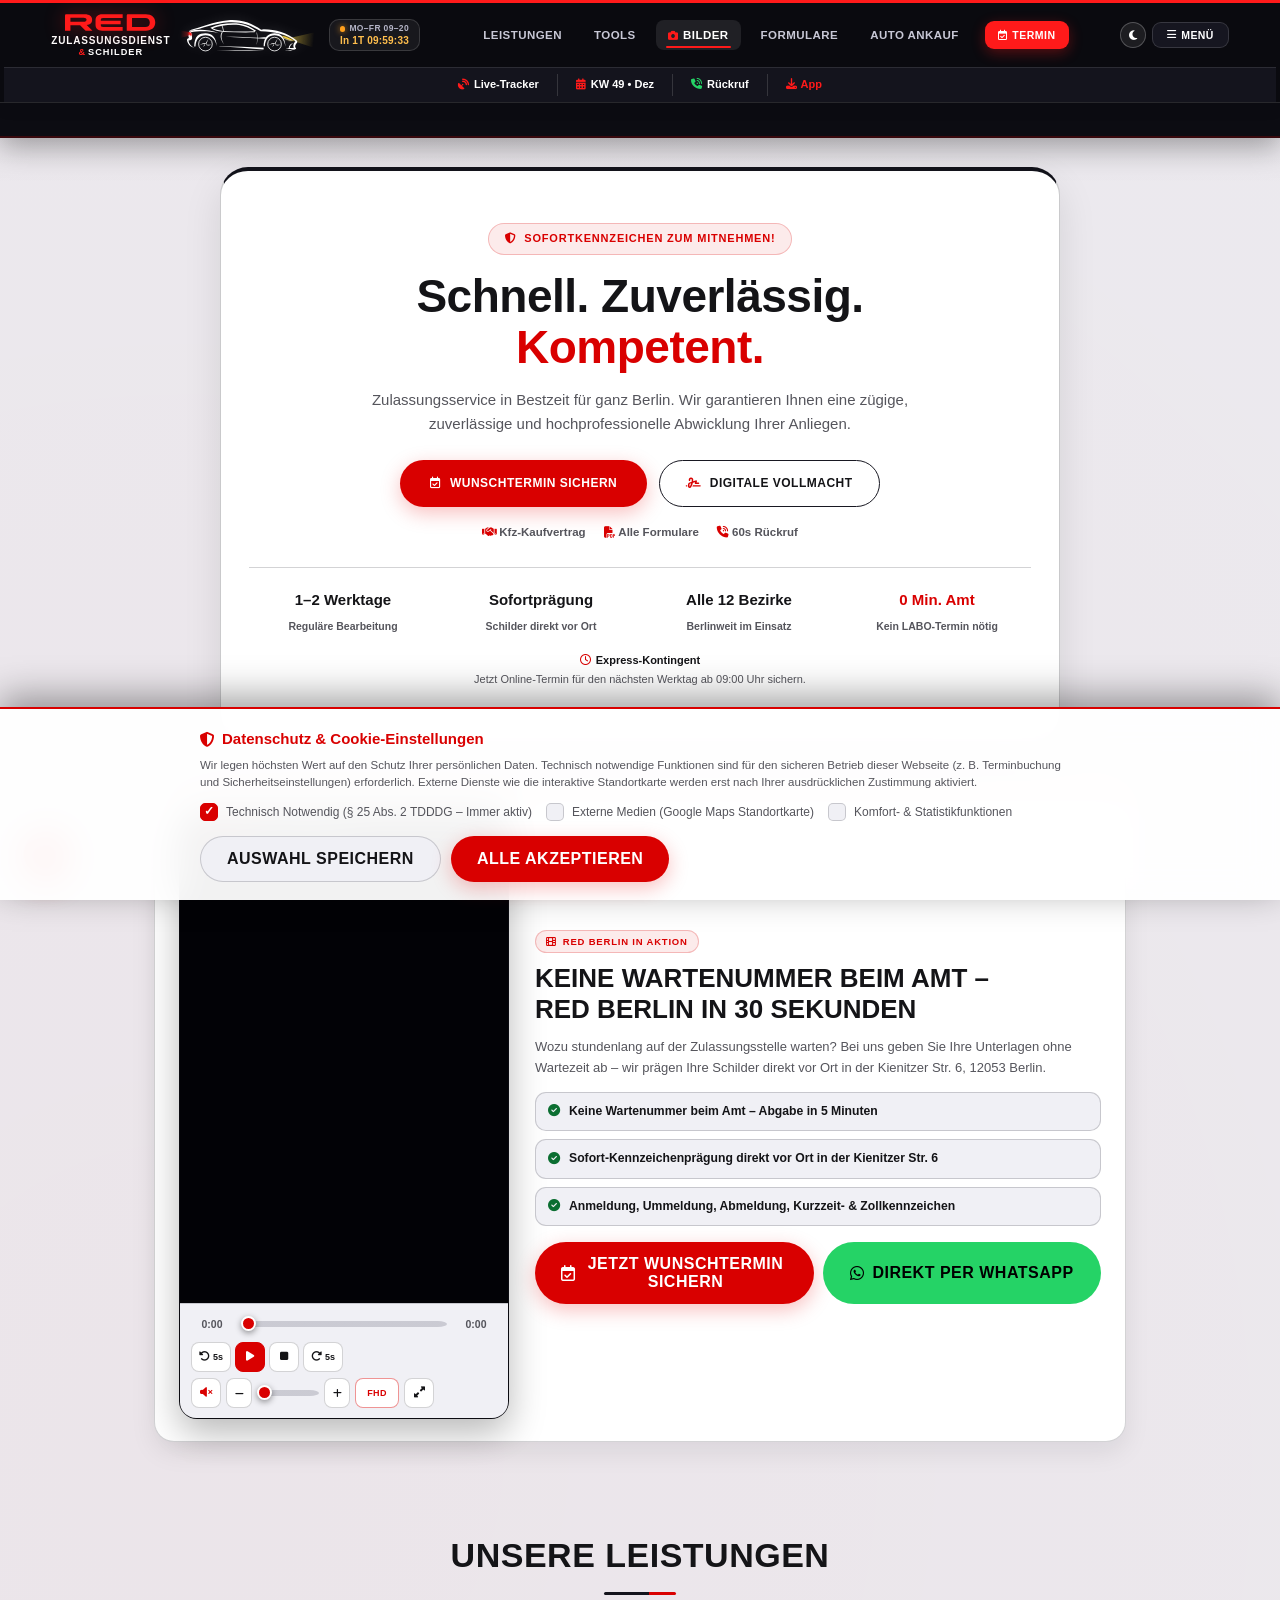
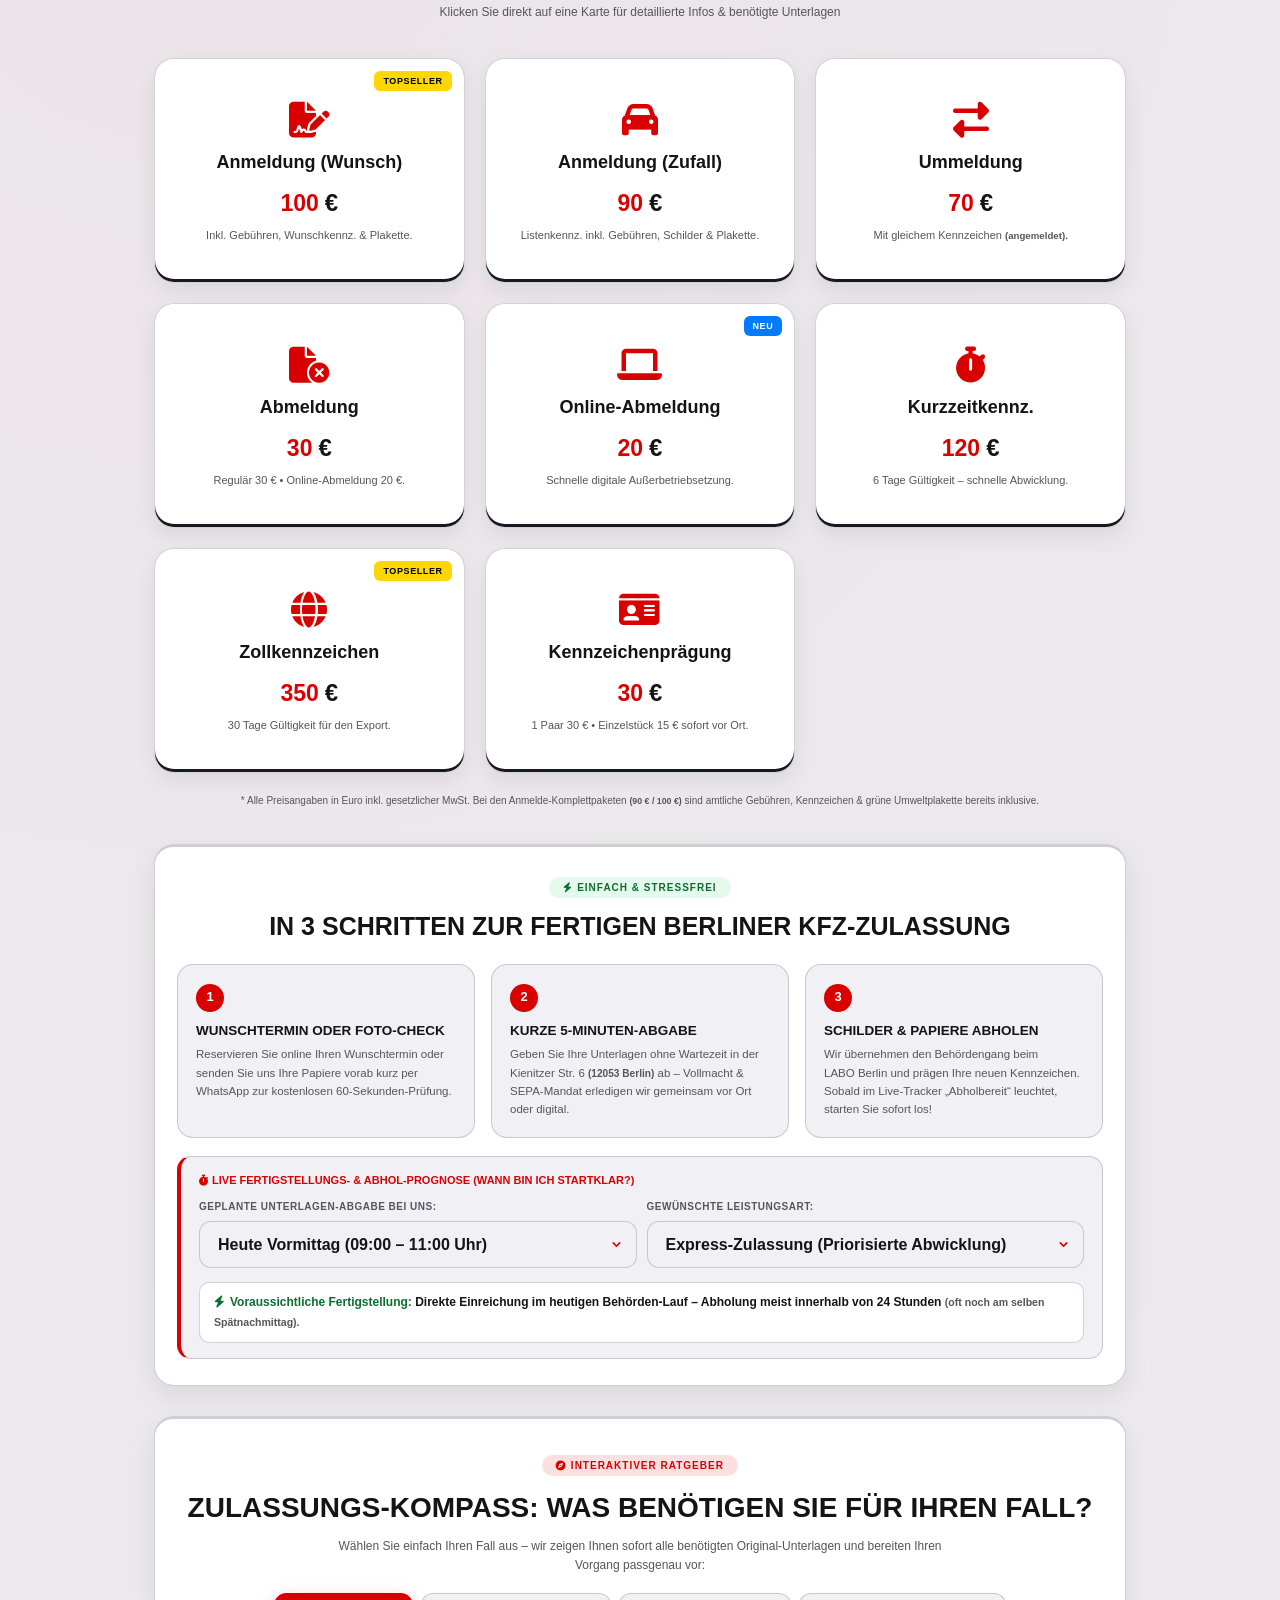
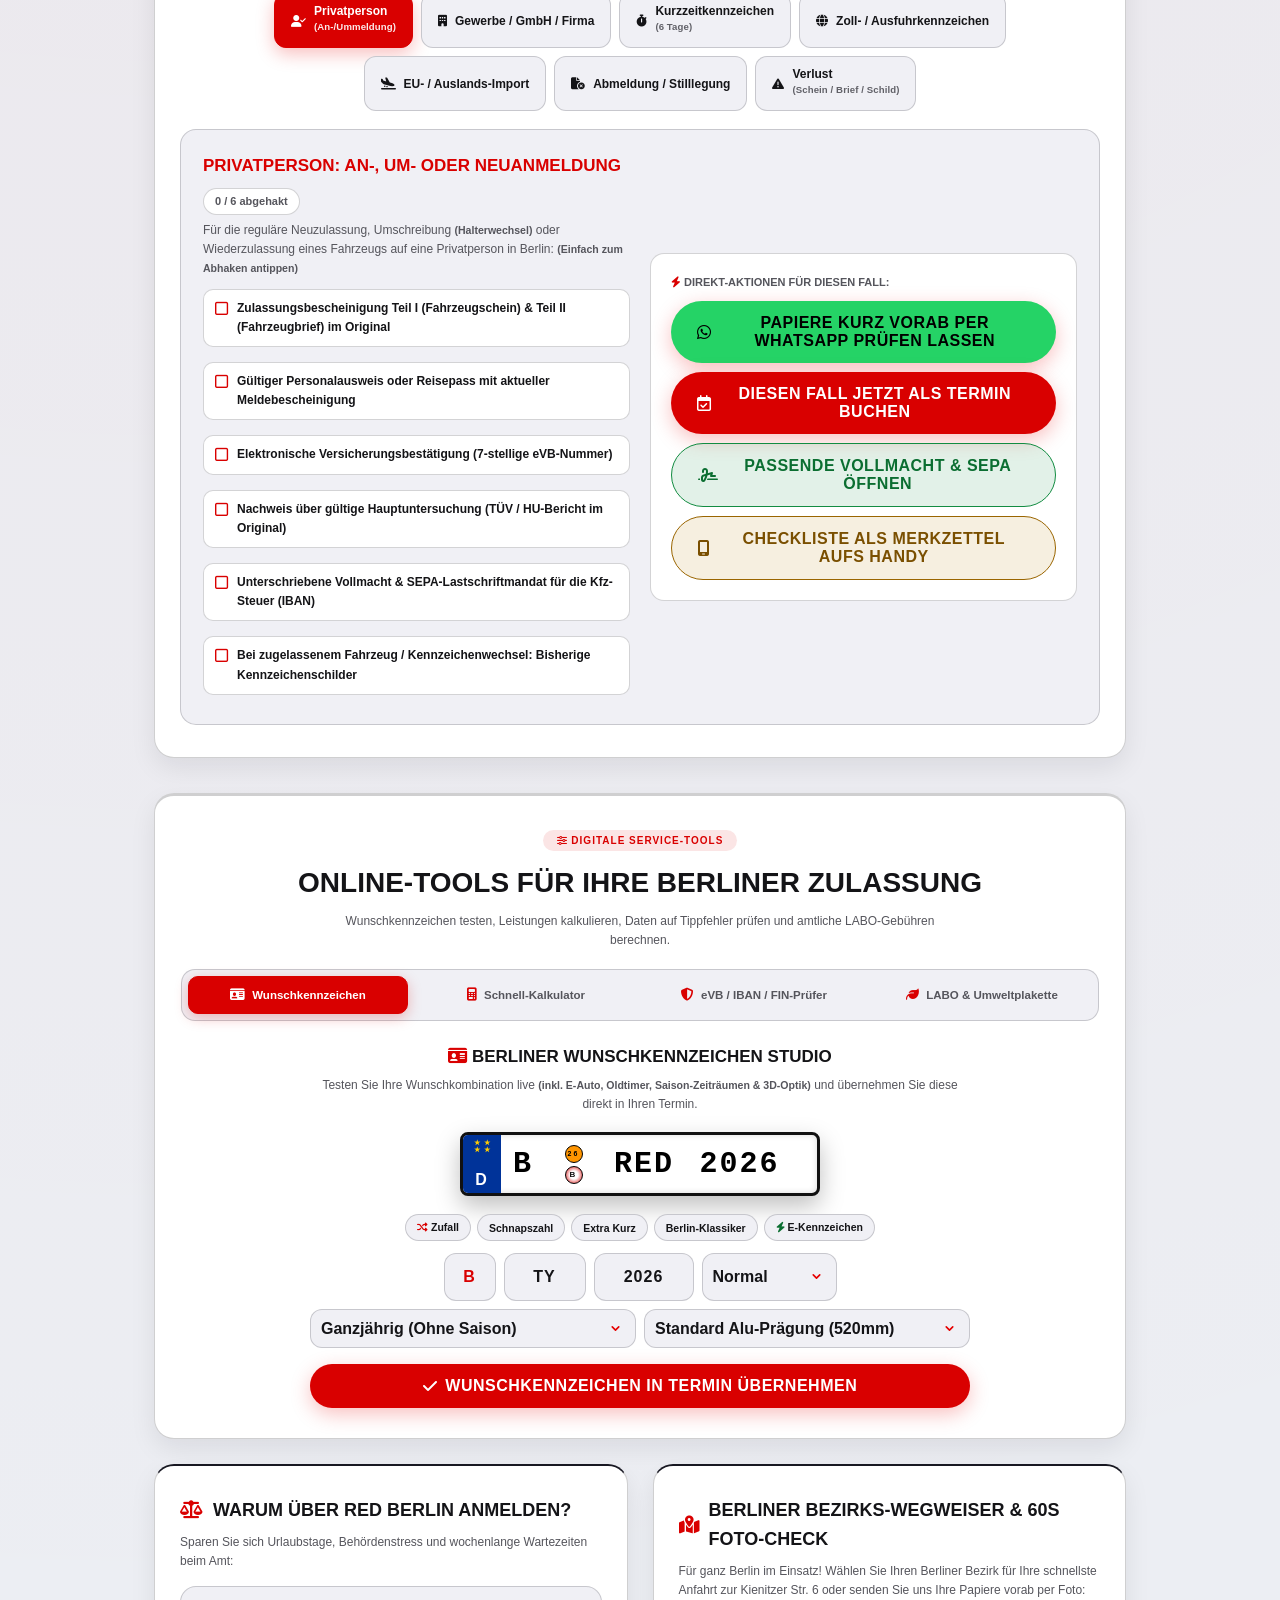
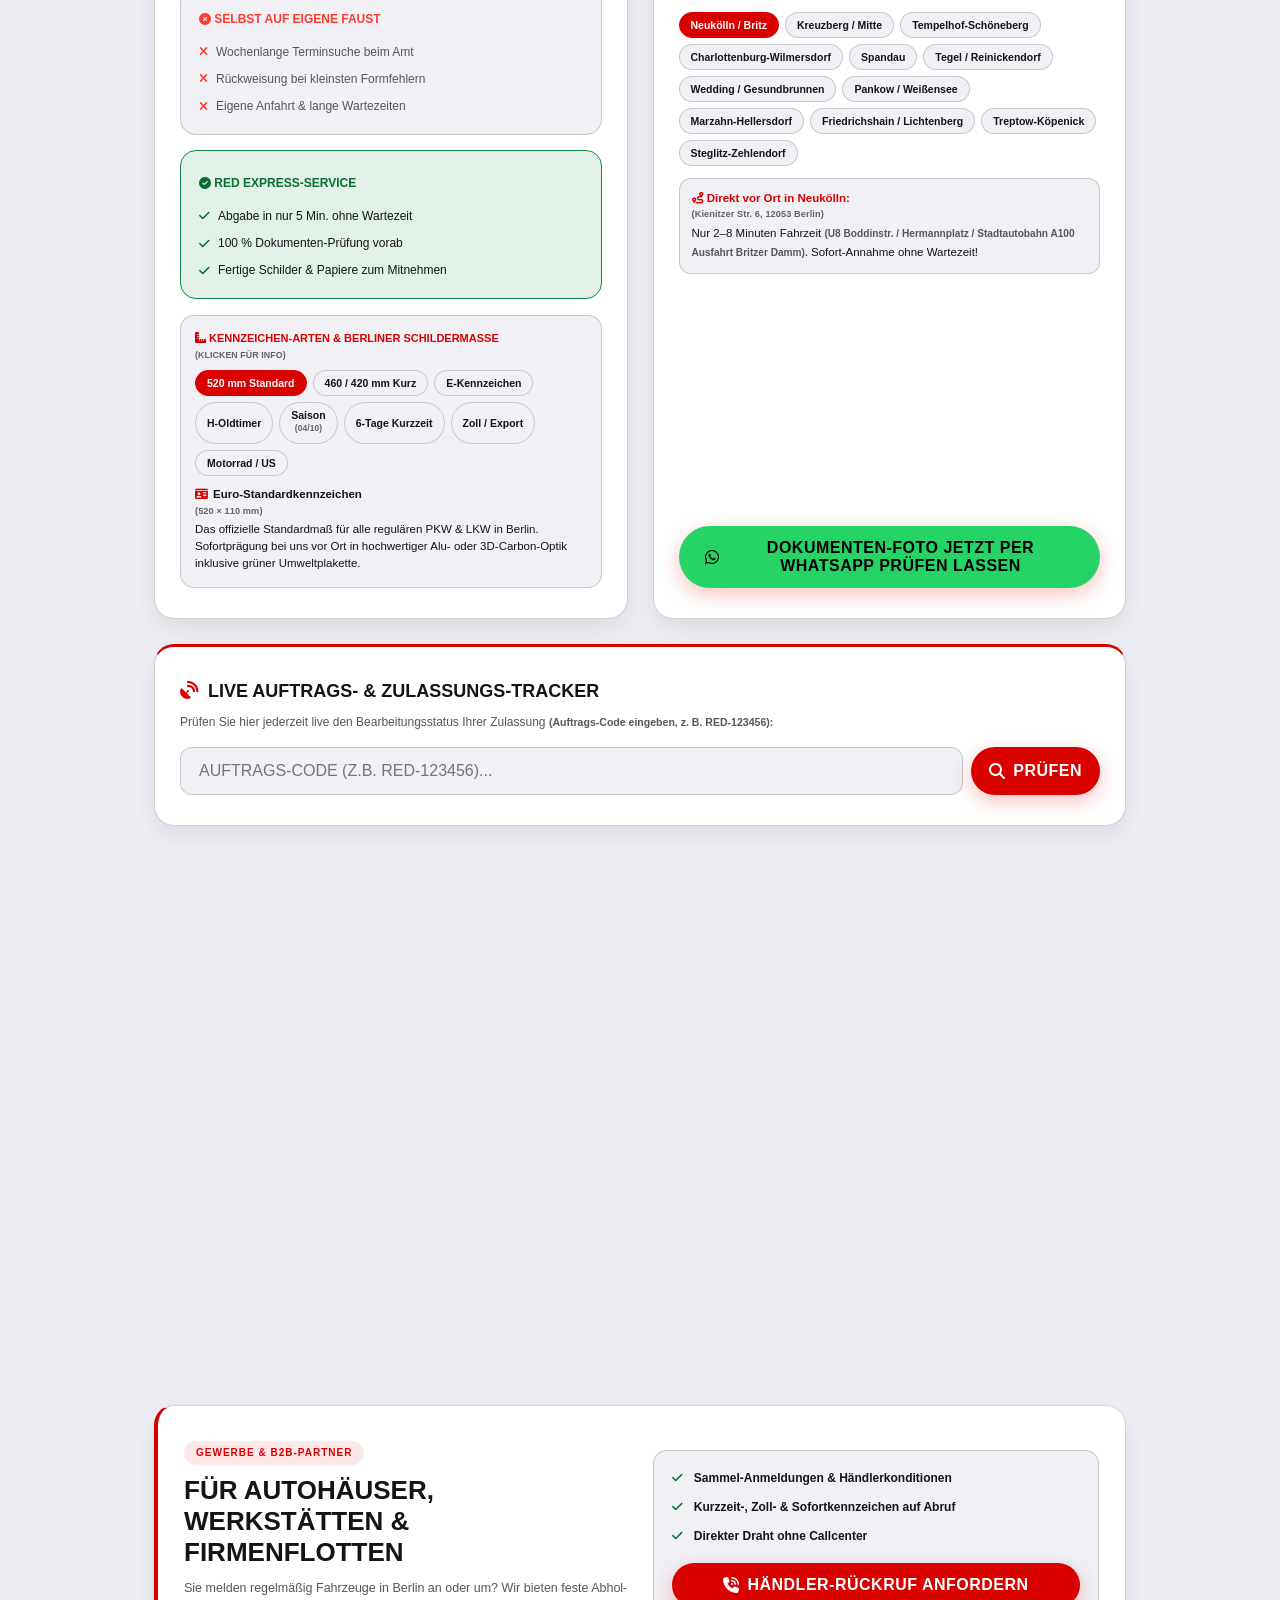
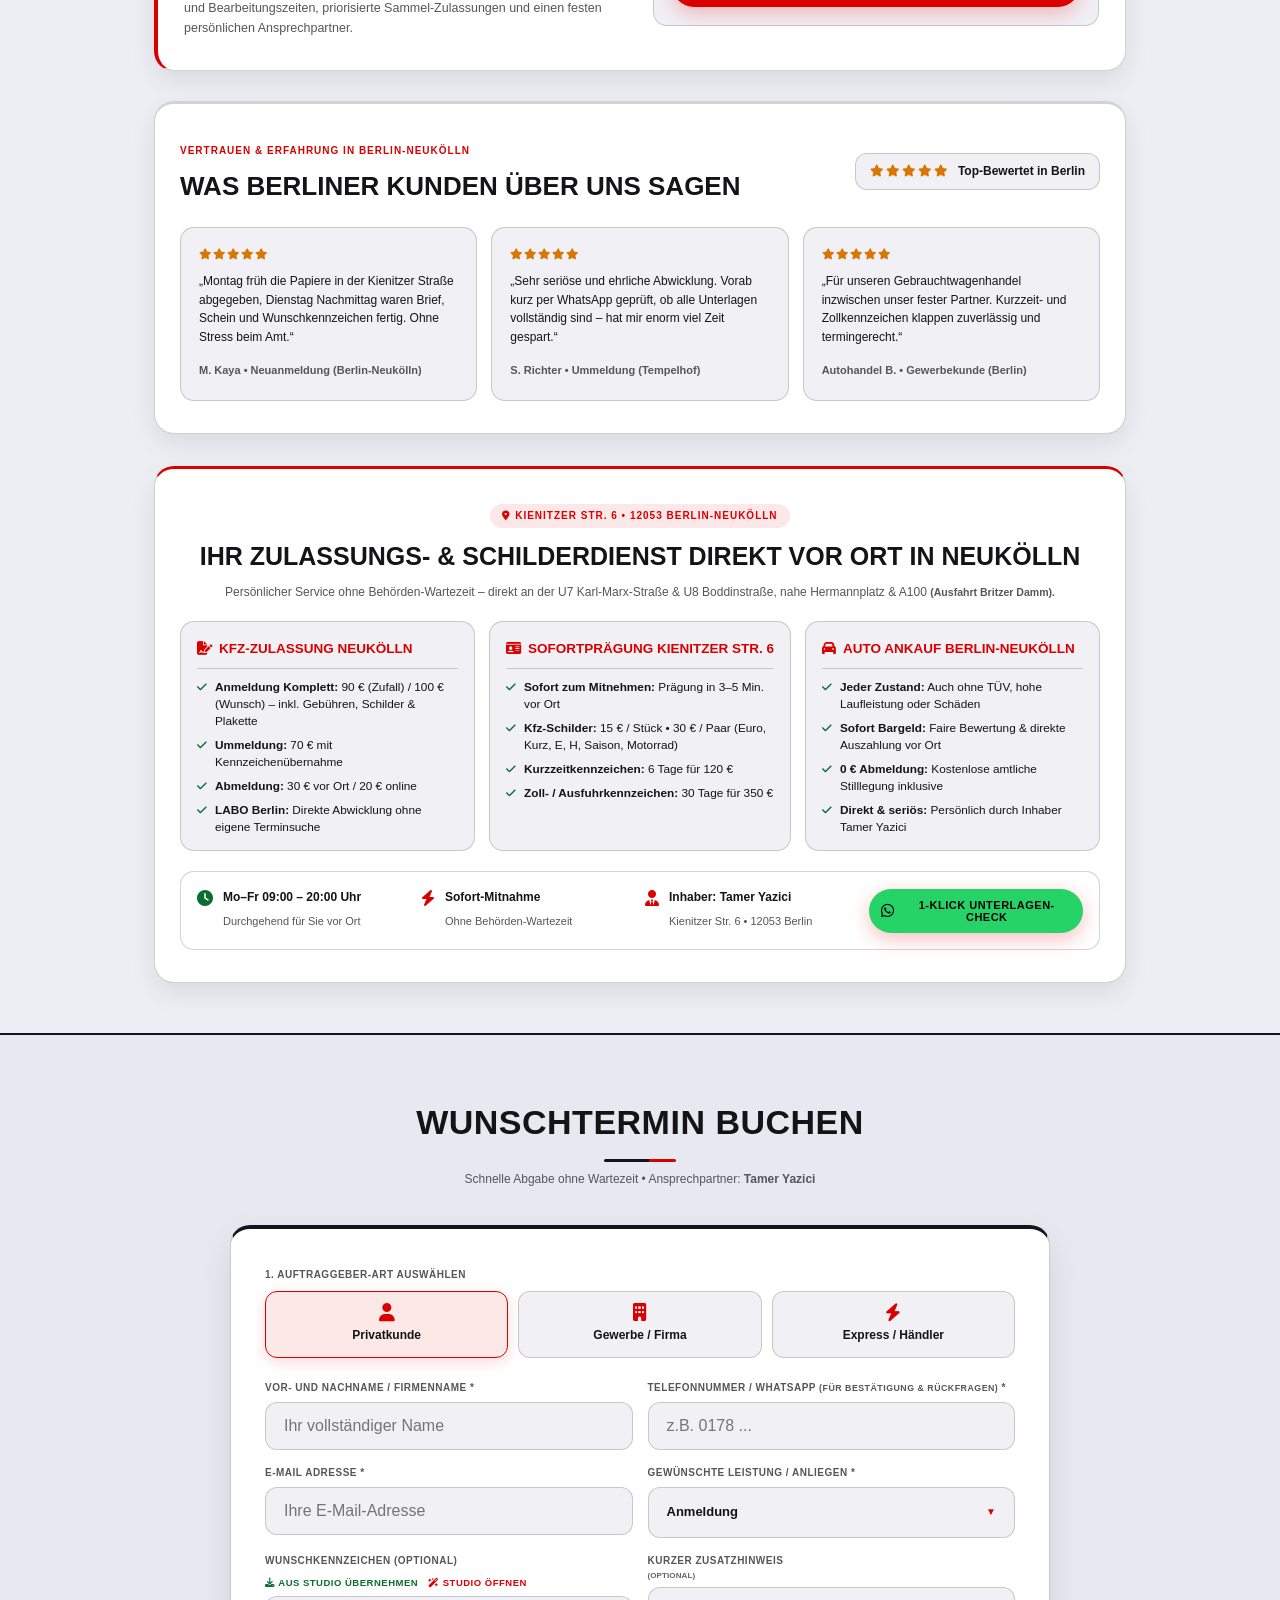
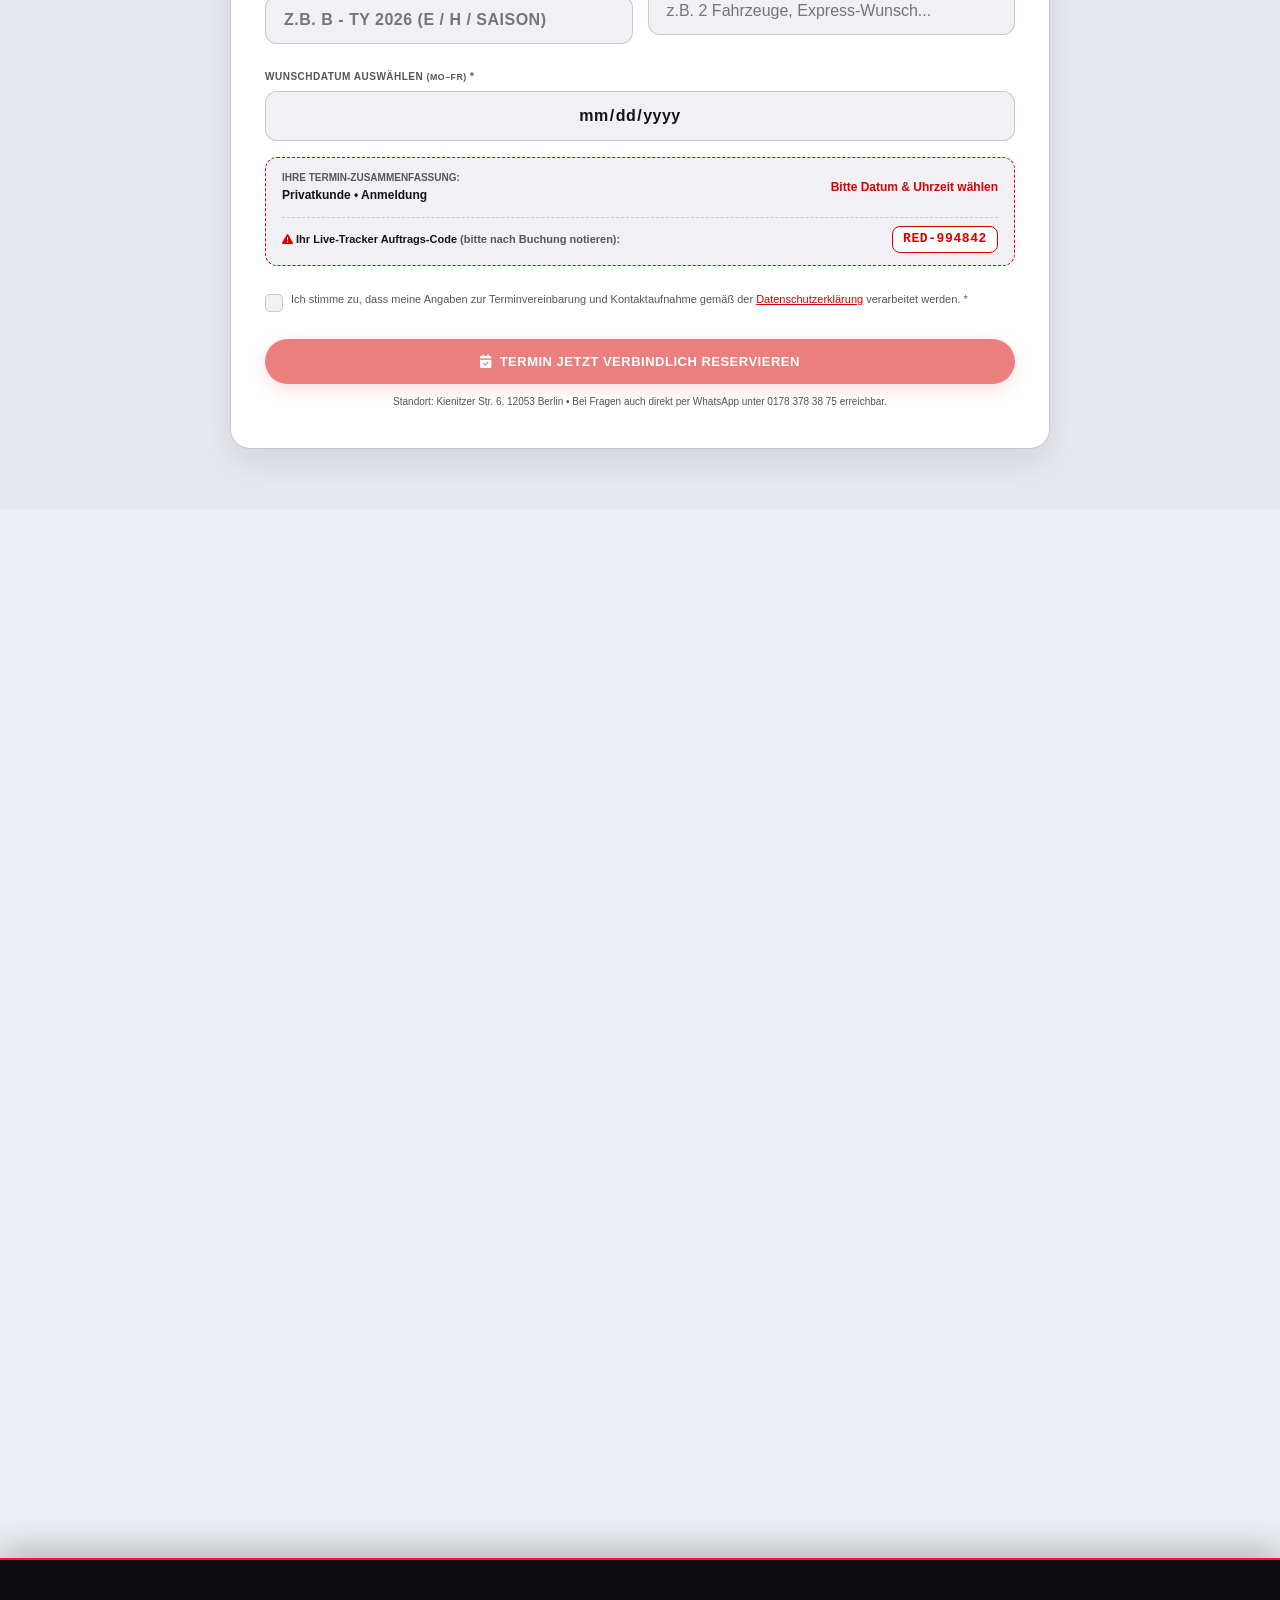
==== commit 3d65d58c: "Add files via upload" ====
--- a/index.html
+++ b/index.html
@@ -125,7 +125,7 @@
     <link rel="stylesheet" href="https://cdn.jsdelivr.net/npm/flatpickr/dist/flatpickr.min.css" media="print" onload="this.media='all'" referrerpolicy="no-referrer">
     <noscript><link rel="stylesheet" href="https://cdn.jsdelivr.net/npm/flatpickr/dist/flatpickr.min.css" referrerpolicy="no-referrer"></noscript>
     
-   <link rel="stylesheet" href="./styles.css?v=31">
+   <link rel="stylesheet" href="./styles.css?v=32">
 </head>
 
 <body data-theme="light">
@@ -1387,7 +1387,7 @@
                     <details class="vm-acc" id="vmAccUpload" open>
                         <summary>
                             <span><i class="fa-solid fa-cloud-arrow-up"></i> 1. Position &amp; Video hochladen</span>
-                            <span id="vmUploadProviderBadge" class="vm-acc-pill">Cloudinary Free</span>
+                            <span id="vmUploadProviderBadge" class="vm-acc-pill">RED Cloud Gratis</span>
                         </summary>
                         <div class="vm-acc-body">
                             <div class="vm-placement-spotlight">
@@ -1408,20 +1408,24 @@
 
                             <details class="vm-acc vm-acc-sub" id="vmFreeUploadCfgDetails">
                                 <summary>
-                                    <span><i class="fa-solid fa-gear"></i> Upload-Speicher einstellen (0 €)</span>
-                                    <span class="vm-acc-pill">Setup</span>
+                                    <span><i class="fa-solid fa-gear"></i> Upload-Speicher (Standard: RED Cloud 0 €)</span>
+                                    <span class="vm-acc-pill">Aktiv</span>
                                 </summary>
                                 <div class="vm-acc-body">
                                     <div class="form-group" style="margin-bottom:8px;">
                                         <label>Speicher-Modus (alle 0 €)</label>
                                         <select id="vmUploadProvider" class="form-control" onchange="window.toggleFreeUploadProviderFields(); window.saveFreeUploadSettings(true);">
-                                            <option value="cloudinary" selected>☁️ Cloudinary Free (bis 100 MB + Auto 4K/FHD/HD/SD)</option>
-                                            <option value="github">🐙 GitHub Direkt-Upload (bis 25 MB ins Repo)</option>
-                                            <option value="local">⚡ Sofort-Lokal (0 Setup – direkt auf diesem Gerät)</option>
+                                            <option value="firebase-free" selected>⚡ RED Cloud Gratis (Empfohlen – 0 €, sofort ohne Einrichtung, bis 20 MB)</option>
+                                            <option value="cloudinary">☁️ Cloudinary Free (optional für 20–100 MB Videos)</option>
+                                            <option value="github">🐙 GitHub Direkt-Upload (optional bis 25 MB)</option>
                                         </select>
                                     </div>
 
-                                    <div id="vmCfgCloudinaryWrap">
+                                    <div id="vmCfgFirebaseFreeWrap" style="font-size:11px; color:var(--green-accent); background:rgba(22,163,74,0.1); border:1px solid rgba(22,163,74,0.35); border-radius:9px; padding:8px 10px; margin-bottom:8px; line-height:1.45;">
+                                        <strong>✅ Sofort einsatzbereit (0 € &amp; ohne API-Key):</strong> Videos bis <strong>20 MB</strong> werden automatisch in deiner kostenlosen RED-Datenbank gespeichert und laufen sofort auf allen Handys &amp; PCs.
+                                    </div>
+
+                                    <div id="vmCfgCloudinaryWrap" style="display:none;">
                                         <div class="form-row" style="margin-bottom:6px;">
                                             <div class="form-group" style="margin-bottom:0;">
                                                 <label>Cloudinary Cloud-Name (NICHT API-Key!) *</label>
@@ -4451,8 +4455,8 @@
 <script src="https://cdn.jsdelivr.net/npm/flatpickr" defer></script>
     <script src="https://cdn.jsdelivr.net/npm/flatpickr/dist/l10n/de.js" defer></script>
 
-<script src="./app.js?v=31" defer></script>
-    <script type="module" src="./firebase-app.js?v=31"></script>
+<script src="./app.js?v=32" defer></script>
+    <script type="module" src="./firebase-app.js?v=32"></script>
 
 </body>
 </html>
--- a/styles.css
+++ b/styles.css
@@ -7317,6 +7317,58 @@
             touch-action: pan-y !important;
         }
 
+        /* =========================================================================
+           V32: PLAYER LADE-STATUS, FEHLER-HINWEIS & KOMPAKTE MOBIL-TOASTS
+           ========================================================================= */
+        .rvp-media-status {
+            position: absolute;
+            inset: 0;
+            z-index: 5;
+            background: rgba(8, 8, 13, 0.84);
+            color: #ffffff;
+            display: none;
+            flex-direction: column;
+            align-items: center;
+            justify-content: center;
+            text-align: center;
+            gap: 8px;
+            padding: 18px;
+            font-size: 12px;
+            font-weight: 700;
+            line-height: 1.4;
+        }
+        .rvp-media-status.show {
+            display: flex;
+        }
+        .rvp-media-status i {
+            font-size: 24px;
+            color: #ff1e1e;
+        }
+        .rvp-media-status button {
+            margin-top: 4px;
+            background: var(--primary-red);
+            color: #ffffff;
+            border: none;
+            border-radius: 9px;
+            padding: 7px 13px;
+            font-size: 11px !important;
+            font-weight: 800;
+            cursor: pointer;
+        }
+        @media (max-width: 768px) {
+            #toast-container {
+                bottom: calc(14px + var(--safe-bottom)) !important;
+                max-width: calc(100vw - 24px) !important;
+            }
+            #toast-container .toast {
+                font-size: 11.5px !important;
+                padding: 10px 14px !important;
+                line-height: 1.35 !important;
+                max-height: 110px;
+                overflow-y: auto;
+            }
+        }
+
         /* Respektiert System-Einstellung „Bewegung reduzieren“ (Akku & Barrierefreiheit) */
         @media (prefers-reduced-motion: reduce) {
             html { scroll-behavior: auto; }
